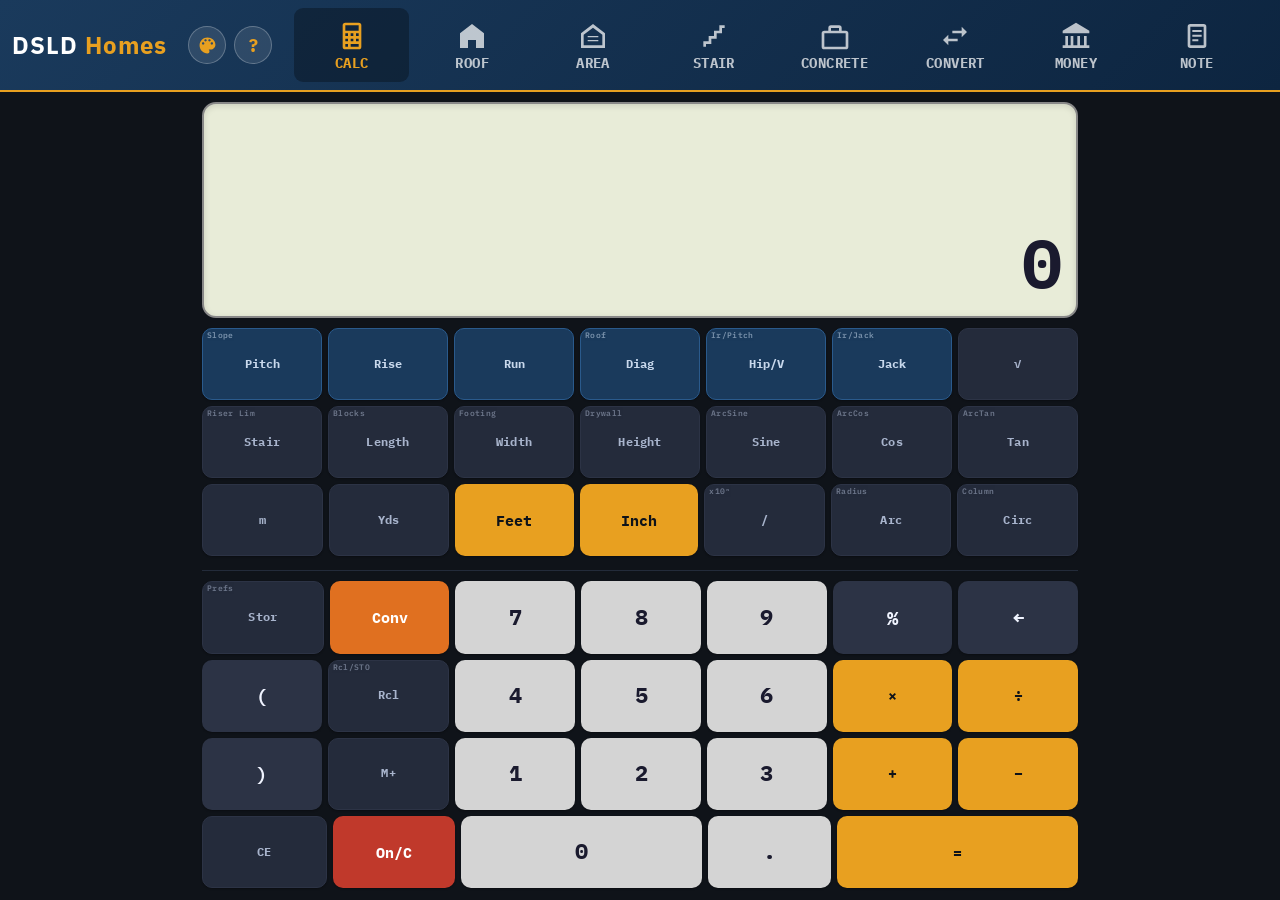
==== index.html @ f40067e9 "Show the running build in the guide header Reads the live service worker cache name and whether the " ====
<!DOCTYPE html>
<html lang="en">
<head>
<meta charset="UTF-8">
<meta name="viewport" content="width=device-width, initial-scale=1.0, maximum-scale=1.0, user-scalable=no, viewport-fit=cover">
<meta name="theme-color" content="#1a3a5c">
<meta name="apple-mobile-web-app-capable" content="yes">
<meta name="apple-mobile-web-app-status-bar-style" content="black-translucent">
<meta name="apple-mobile-web-app-title" content="DSLD Calc">
<link rel="manifest" href="manifest.json">
<link rel="apple-touch-icon" href="icons/apple-touch-icon.png">
<link rel="icon" type="image/png" sizes="192x192" href="icons/icon-192.png">
<title>DSLD Construction Calculator</title>
<script>
try{var _t=localStorage.getItem('dsld-theme');if(_t)document.documentElement.setAttribute('data-theme',_t)}catch(e){}
/* Set the real visible height before first paint so the keypad never renders taller
   than the screen on browsers that ignore dvh. */
try{document.documentElement.style.setProperty('--app-h',(window.visualViewport?window.visualViewport.height:window.innerHeight)+'px');
var _sw=(window.screen&&window.screen.width)||0,_r=_sw?window.innerWidth/_sw:1;
if(_r>=1.5&&window.matchMedia&&window.matchMedia('(pointer:coarse)').matches){
  document.documentElement.style.fontSize=(Math.min(2.2,_r)*16).toFixed(1)+'px';
  document.documentElement.classList.add('forced-wide');}
}catch(e){}
</script>
<link rel="preconnect" href="https://fonts.googleapis.com">
<link href="https://fonts.googleapis.com/css2?family=IBM+Plex+Mono:wght@400;600;700&family=IBM+Plex+Sans:wght@400;500;600;700&display=swap" rel="stylesheet">
<style>
/* ══ Themes ══ */
:root {
  --bg:#0f1319;--panel:#171c25;--card:#1d2330;--border:#2c3345;--line:#232b3a;
  --gold:#e8a020;--red:#c0392b;--blue:#3d8ef0;--green:#27ae60;
  --navy:#1a3a5c;--navy-lt:#2a5a8c;--navy-dk:#0d2540;--hdr-accent:#e8a020;
  --text:#d4dae6;--muted:#6b7896;--label:#8a9bbf;--val:#f0f4ff;--inp:#141820;
  --gold-btn:#e8a020;--gold-fg:#0f1319;
  --lcd:#e8ecd8;--lcd-border:#888;--lcd-text:#1a1a2e;--lcd-sub:#556;--lcd-op:#1a3a5c;--lcd-eq:#b07010;
  --key-num:#d4d4d4;--key-num-fg:#1a1a2e;--key-func-bg:#242b3b;--key-func-fg:#a8b4cc;--key-op-bg:#2c3345;--key-op-fg:#f0f4ff;
  --well:rgba(0,0,0,.25);--shadow:0 1px 2px rgba(0,0,0,.3);
  --hdr-h:calc(62px + env(safe-area-inset-top)); /* correct before JS runs; JS then overwrites it with the measured height */
}
:root[data-theme=light]{
  --bg:#e9edf2;--panel:#f7f9fb;--card:#ffffff;--border:#cdd6e1;--line:#e2e8f0;
  --gold:#a06e10;--red:#c0392b;--blue:#1f6fd6;--green:#1e8e4d;
  --navy:#1a3a5c;--navy-lt:#2a5a8c;--navy-dk:#0d2540;--hdr-accent:#e8a020;
  --text:#2a3547;--muted:#6b7890;--label:#4d5d78;--val:#111a28;--inp:#ffffff;
  --gold-btn:#e8a020;--gold-fg:#141a24;
  --lcd:#eef2dd;--lcd-border:#9aa08a;--lcd-text:#1a1a2e;--lcd-sub:#556;--lcd-op:#1a3a5c;--lcd-eq:#b07010;
  --key-num:#ffffff;--key-num-fg:#1a2332;--key-func-bg:#e7ebf2;--key-func-fg:#3d4c66;--key-op-bg:#33405a;--key-op-fg:#f5f8ff;
  --well:#edf1f6;--shadow:0 1px 3px rgba(30,40,60,.14);
}
:root[data-theme=night]{
  --bg:#000000;--panel:#0a0d12;--card:#0f131b;--border:#1f2633;--line:#161c26;
  --gold:#ffb020;--red:#e05545;--blue:#5aa2f0;--green:#3dbf76;
  --navy:#122a45;--navy-lt:#1e4066;--navy-dk:#000000;--hdr-accent:#ffb020;
  --text:#c2cad8;--muted:#5a6478;--label:#8091ad;--val:#f2f6ff;--inp:#05070b;
  --gold-btn:#ffb020;--gold-fg:#100c02;
  --lcd:#0c150e;--lcd-border:#2c3a2e;--lcd-text:#7ee787;--lcd-sub:#57a25f;--lcd-op:#a5d6ff;--lcd-eq:#ffb020;
  --key-num:#232b3a;--key-num-fg:#eef2fa;--key-func-bg:#12161f;--key-func-fg:#8b98b3;--key-op-bg:#1a2130;--key-op-fg:#e8eefc;
  --well:rgba(255,255,255,.05);--shadow:0 1px 2px rgba(0,0,0,.6);
}
:root[data-theme=blueprint]{
  --bg:#0a1c30;--panel:#0f2540;--card:#122c4d;--border:#28517d;--line:#1c3d61;
  --gold:#5ec8f8;--red:#e06050;--blue:#7fb8f0;--green:#39c37a;
  --navy:#0d2946;--navy-lt:#1c4a78;--navy-dk:#061726;--hdr-accent:#5ec8f8;
  --text:#cfe2f5;--muted:#6f8db0;--label:#9dbcdc;--val:#f0f8ff;--inp:#081726;
  --gold-btn:#38a8e8;--gold-fg:#04121f;
  --lcd:#dfe9f2;--lcd-border:#7d93a8;--lcd-text:#12283e;--lcd-sub:#4a6076;--lcd-op:#1a3a5c;--lcd-eq:#9c6a10;
  --key-num:#d8e4ef;--key-num-fg:#12233a;--key-func-bg:#0e2138;--key-func-fg:#9db8d8;--key-op-bg:#1b3a5e;--key-op-fg:#eaf4ff;
  --well:rgba(0,0,0,.3);--shadow:0 1px 2px rgba(0,0,0,.35);
}
/* Sunlight — maximum contrast for working in direct sun */
:root[data-theme=sun]{
  --bg:#ffffff;--panel:#eef1f6;--card:#ffffff;--border:#8a94a3;--line:#c3ccd8;
  --gold:#8a5a00;--red:#b3261e;--blue:#12559c;--green:#0f7a3d;
  --navy:#0f2c4a;--navy-lt:#1f4d7a;--navy-dk:#071a2e;--hdr-accent:#ffc247;
  --text:#0a0f18;--muted:#445061;--label:#1f2937;--val:#000000;--inp:#ffffff;
  --gold-btn:#e8a020;--gold-fg:#1a1200;
  --lcd:#ffffff;--lcd-border:#5a6270;--lcd-text:#000000;--lcd-sub:#333c48;--lcd-op:#0f2c4a;--lcd-eq:#8a5a00;
  --key-num:#ffffff;--key-num-fg:#000000;--key-func-bg:#dde4ee;--key-func-fg:#16202e;--key-op-bg:#1f2c3f;--key-op-fg:#ffffff;
  --well:#eef2f7;--shadow:0 1px 3px rgba(0,0,0,.22);
}
/* Hi-Vis — safety-vest yellow-green and amber on near-black */
:root[data-theme=hivis]{
  --bg:#12120e;--panel:#1b1b14;--card:#22221a;--border:#3c3c2b;--line:#2c2c20;
  --gold:#c8f03c;--red:#ff5c42;--blue:#5ab8f0;--green:#66d97a;
  --navy:#232318;--navy-lt:#3d3d28;--navy-dk:#0d0d09;--hdr-accent:#d8ff4a;
  --text:#dcdcc8;--muted:#82826a;--label:#a8a888;--val:#f7f7e8;--inp:#0c0c08;
  --gold-btn:#ff8c1a;--gold-fg:#1a1200;
  --lcd:#181206;--lcd-border:#3d2f14;--lcd-text:#ffb340;--lcd-sub:#b3833a;--lcd-op:#ffd88a;--lcd-eq:#c8f03c;
  --key-num:#2f2f22;--key-num-fg:#f4f4e2;--key-func-bg:#1a1a12;--key-func-fg:#adad93;--key-op-bg:#26261c;--key-op-fg:#f2f2e2;
  --well:rgba(255,255,255,.05);--shadow:0 1px 2px rgba(0,0,0,.55);
}
/* Slate — warm industrial gray with copper accents */
:root[data-theme=slate]{
  --bg:#1c1e21;--panel:#25282c;--card:#2c3035;--border:#434952;--line:#343941;
  --gold:#e0a458;--red:#d4614e;--blue:#5b9bd5;--green:#4fae72;
  --navy:#2b3037;--navy-lt:#3d444d;--navy-dk:#15181c;--hdr-accent:#f0b070;
  --text:#d5d9de;--muted:#828a94;--label:#9ea7b2;--val:#f4f7fa;--inp:#17191c;
  --gold-btn:#d98b3a;--gold-fg:#150d04;
  --lcd:#dfe0d8;--lcd-border:#8b8f86;--lcd-text:#1e2124;--lcd-sub:#535960;--lcd-op:#2b3037;--lcd-eq:#8f5f14;
  --key-num:#c9ced4;--key-num-fg:#1a1d21;--key-func-bg:#2a2e34;--key-func-fg:#aeb7c2;--key-op-bg:#363c44;--key-op-fg:#eef2f6;
  --well:rgba(0,0,0,.22);--shadow:0 1px 2px rgba(0,0,0,.4);
}
/* Classic — tan body and green LCD, like the Construction Master on the desk */
:root[data-theme=classic]{
  --bg:#2a2723;--panel:#332f29;--card:#3b3630;--border:#564e44;--line:#443e37;
  --gold:#e8b23c;--red:#cf5f45;--blue:#6ba3d6;--green:#5eae6b;
  --navy:#3a3229;--navy-lt:#544838;--navy-dk:#1e1a14;--hdr-accent:#f0be55;
  --text:#e5ddd0;--muted:#9a9082;--label:#bbb09e;--val:#fdf8ef;--inp:#232019;
  --gold-btn:#d99b28;--gold-fg:#1c1405;
  --lcd:#c9d4b0;--lcd-border:#6f7860;--lcd-text:#1b2414;--lcd-sub:#4a543c;--lcd-op:#2d3d22;--lcd-eq:#7a5a10;
  --key-num:#ddd6c8;--key-num-fg:#241f18;--key-func-bg:#332e27;--key-func-fg:#b8ad99;--key-op-bg:#413930;--key-op-fg:#f5efe2;
  --well:rgba(0,0,0,.25);--shadow:0 1px 2px rgba(0,0,0,.4);
}
/* Forest — deep green with mint accents */
:root[data-theme=forest]{
  --bg:#0e1712;--panel:#152019;--card:#1a281f;--border:#2e4637;--line:#22332a;
  --gold:#e8c04a;--red:#e0705c;--blue:#63b0e0;--green:#4fc47f;
  --navy:#123528;--navy-lt:#1d5340;--navy-dk:#07190f;--hdr-accent:#7fe0a8;
  --text:#cfe0d4;--muted:#718b79;--label:#97b7a4;--val:#f0fbf4;--inp:#0a1310;
  --gold-btn:#d9a92e;--gold-fg:#12160a;
  --lcd:#dfe9d8;--lcd-border:#7d8a76;--lcd-text:#12241a;--lcd-sub:#44563d;--lcd-op:#123528;--lcd-eq:#8a6a12;
  --key-num:#cfdcd2;--key-num-fg:#14201a;--key-func-bg:#16241c;--key-func-fg:#9fbaab;--key-op-bg:#1f3229;--key-op-fg:#eaf6ee;
  --well:rgba(0,0,0,.25);--shadow:0 1px 2px rgba(0,0,0,.45);
}
/* Brick — warm clay and terracotta */
:root[data-theme=brick]{
  --bg:#1a1113;--panel:#231619;--card:#2b1c20;--border:#4a2d33;--line:#372227;
  --gold:#f0a53c;--red:#e5614c;--blue:#6fa8dc;--green:#57b477;
  --navy:#3a1c22;--navy-lt:#5a2b33;--navy-dk:#1a0c0f;--hdr-accent:#ff9a5c;
  --text:#e5d2d5;--muted:#927076;--label:#b78c94;--val:#fdf2f4;--inp:#140d0f;
  --gold-btn:#e08a2a;--gold-fg:#1a0e04;
  --lcd:#e8dcd4;--lcd-border:#8b7a72;--lcd-text:#241619;--lcd-sub:#5a4448;--lcd-op:#3a1c22;--lcd-eq:#9c5a10;
  --key-num:#dccfc9;--key-num-fg:#1f1417;--key-func-bg:#241619;--key-func-fg:#b89fa5;--key-op-bg:#342126;--key-op-fg:#f7ecef;
  --well:rgba(0,0,0,.25);--shadow:0 1px 2px rgba(0,0,0,.45);
}
*{box-sizing:border-box;margin:0;padding:0}
body{font-family:'IBM Plex Sans',-apple-system,BlinkMacSystemFont,sans-serif;background:var(--bg);color:var(--text);min-height:100vh;-webkit-tap-highlight-color:transparent;overscroll-behavior:none;touch-action:manipulation}
.view{display:none}.view.active{display:block}.hidden{display:none!important}

/* ══ DSLD Header ══ */
.dsld-header{background:linear-gradient(135deg,var(--navy) 0%,var(--navy-dk) 100%);border-bottom:2px solid var(--hdr-accent);padding:calc(8px + env(safe-area-inset-top)) calc(12px + env(safe-area-inset-right)) 8px calc(12px + env(safe-area-inset-left));display:flex;align-items:center;gap:8px;position:sticky;top:0;z-index:100}
.dsld-logo{font-family:'IBM Plex Sans',sans-serif;font-size:1.05rem;font-weight:700;color:#fff;letter-spacing:.04em;flex-shrink:0}
.dsld-logo span{color:var(--hdr-accent)}
.dsld-divider{width:1px;height:20px;background:rgba(255,255,255,.2);flex-shrink:0}
.help-btn{background:rgba(255,255,255,.1);border:1px solid rgba(255,255,255,.25);border-radius:50%;width:28px;height:28px;color:var(--hdr-accent);font-family:'IBM Plex Mono',monospace;font-size:.85rem;font-weight:700;cursor:pointer;display:flex;align-items:center;justify-content:center;flex-shrink:0;transition:background .15s}
.help-btn:hover,.help-btn:active{background:rgba(232,160,32,.2)}

/* Header calculator toggles — six equal segments, always fully visible */
/* No scroll container here: items flex-shrink and labels ellipsis, so a scroll
   container would only clip the focus ring without ever being needed. */
.hdr-nav{flex:1;min-width:0;display:flex;align-items:stretch;gap:2px}
.hdr-nav-item{flex:1 1 0;min-width:0;display:flex;flex-direction:column;align-items:center;justify-content:center;gap:2px;padding:5px 2px;min-height:44px;border-radius:8px;color:rgba(255,255,255,.72);text-decoration:none;cursor:pointer;transition:color .15s,background-color .15s;touch-action:manipulation;-webkit-tap-highlight-color:transparent}
.hdr-nav-item svg{width:18px;height:18px;fill:currentColor;display:block;flex-shrink:0}
.hdr-nav-item .lbl,.hdr-nav-item .lbl-sm,.hdr-nav-item .lbl-lg{font-family:'IBM Plex Mono',monospace;font-size:.5rem;font-weight:700;letter-spacing:.02em;text-transform:uppercase;white-space:nowrap;line-height:1;max-width:100%;overflow:hidden;text-overflow:ellipsis}
.hdr-nav-item .lbl-lg{display:none}
.hdr-nav-item:hover{color:#fff}
.hdr-nav-item:focus-visible{outline:2px solid var(--hdr-accent);outline-offset:-2px}
/* Darker pill, not a lighter one — keeps the gold label high-contrast against it */
.hdr-nav-item.active{color:var(--hdr-accent);background:rgba(0,0,0,.3)}
@media(max-width:479px){.dsld-logo span.brand-word{display:none}}
/* The toggle row ALWAYS gets its own full-width line. No breakpoint: a phone can
   report any viewport width it likes (desktop-site mode renders at 980px, foldables
   and tablets vary), and every breakpoint guess so far has been missed by some
   device. Eight toggles beside the logo are never big enough anyway. */
.dsld-header{flex-wrap:wrap;row-gap:6px}
.dsld-divider{display:none}
.dsld-logo{margin-right:auto}
.hdr-nav{order:3;flex:0 0 100%;width:100%;gap:3px;max-width:960px;margin:0 auto}
.hdr-nav-item{min-height:46px;padding:5px 2px;border-radius:9px}
.hdr-nav-item svg{width:19px;height:19px}
.hdr-nav-item .lbl,.hdr-nav-item .lbl-sm,.hdr-nav-item .lbl-lg{font-size:.5rem;letter-spacing:.01em}
@media(max-width:340px){.hdr-nav-item .lbl,.hdr-nav-item .lbl-sm,.hdr-nav-item .lbl-lg{font-size:.44rem}}

/* ══ Money ══ */
.mt-chip{display:flex;align-items:center;gap:10px;background:var(--well);border:1px solid var(--border);border-radius:8px;
  padding:9px 12px;margin-bottom:12px;font-family:'IBM Plex Mono',monospace;font-size:.7rem;color:var(--label);line-height:1.5}
.mt-chip .btn-sm{margin-left:auto;flex-shrink:0}
.mt-set{background:var(--well);border:1px solid var(--border);border-radius:8px;padding:12px;margin-bottom:12px}
.mt-set .slbl{margin-top:14px}.mt-set .slbl:first-child{margin-top:0}
.opt-win{border:1px solid var(--border);border-radius:8px;padding:10px 12px;margin-bottom:8px;background:var(--well)}
.opt-win.best{border-color:var(--gold);box-shadow:inset 0 0 0 1px var(--gold)}
.opt-win h4{font-family:'IBM Plex Mono',monospace;font-size:.68rem;font-weight:700;letter-spacing:.08em;text-transform:uppercase;color:var(--label);margin-bottom:6px}
.opt-win.best h4{color:var(--gold)}
.mt-disc{font-size:.64rem;color:var(--muted);line-height:1.5;margin-top:12px;padding-top:10px;border-top:1px solid var(--line);font-style:italic}

/* ══ Notes ══ */
.nt-tools{display:flex;flex-wrap:wrap;gap:6px;margin-bottom:10px}
.nt-text{width:100%;background:var(--inp);border:1.5px solid var(--border);border-radius:8px;color:var(--val);
  font-family:'IBM Plex Mono',monospace;font-size:.9rem;line-height:1.6;padding:12px;outline:none;
  min-height:clamp(220px,46vh,540px);resize:vertical;transition:border-color .15s}
.nt-text:focus{border-color:var(--gold)}
.nt-status{margin-left:auto;font-family:'IBM Plex Mono',monospace;font-size:.62rem;font-weight:600;
  letter-spacing:.06em;text-transform:uppercase;color:var(--green);opacity:0;transition:opacity .2s}
.nt-status.show{opacity:1}
.note-add-wrap{margin-top:12px;padding-top:10px;border-top:1px dashed var(--border);text-align:right}
.toast{position:fixed;left:50%;transform:translateX(-50%) translateY(20px);bottom:calc(24px + env(safe-area-inset-bottom));
  background:var(--gold-btn);color:var(--gold-fg);font-family:'IBM Plex Mono',monospace;font-size:.76rem;font-weight:700;
  padding:10px 18px;border-radius:999px;z-index:400;opacity:0;pointer-events:none;transition:opacity .2s,transform .2s;box-shadow:0 6px 20px rgba(0,0,0,.4)}
.toast.show{opacity:1;transform:translateX(-50%) translateY(0)}
/* Once each segment has room, spell the long labels out and size the row up. A
   forced-wide viewport gets scaled down on a phone, so bigger is better here. */
@media(min-width:480px){
  .hdr-nav{gap:4px}
  .hdr-nav-item{padding:6px 6px;min-height:52px}
  .hdr-nav-item svg{width:22px;height:22px}
  .hdr-nav-item .lbl-sm{display:none}.hdr-nav-item .lbl-lg{display:inline}
  .hdr-nav-item .lbl,.hdr-nav-item .lbl-sm,.hdr-nav-item .lbl-lg{font-size:.62rem}
}
/* A phone in desktop-site mode squeezes ~980 CSS px into ~412 physical px, so
   everything is scaled to ~42%. Size up hard here or it reads as tiny on glass. */
@media(min-width:820px){
  .hdr-nav{gap:6px}
  .hdr-nav-item{min-height:74px;padding:8px 6px;gap:4px}
  .hdr-nav-item svg{width:32px;height:32px}
  .hdr-nav-item .lbl,.hdr-nav-item .lbl-sm,.hdr-nav-item .lbl-lg{font-size:.9rem;letter-spacing:.03em}
  .dsld-logo{font-size:1.5rem}
  .help-btn{width:38px;height:38px;font-size:1.1rem}
  .help-btn svg{width:19px;height:19px}
}

/* Wrap */
.wrap{max-width:920px;margin:0 auto;padding:20px calc(16px + env(safe-area-inset-right)) calc(28px + env(safe-area-inset-bottom)) calc(16px + env(safe-area-inset-left));display:flex;flex-direction:column;gap:16px}

/* Install (lives in the guide panel) */
.guide-install-btn{display:inline-flex;align-items:center;justify-content:center;gap:7px;margin-top:4px;padding:10px 16px;background:var(--gold-btn);color:var(--gold-fg);border:none;border-radius:8px;font-family:'IBM Plex Mono',monospace;font-size:.74rem;font-weight:700;letter-spacing:.04em;text-transform:uppercase;cursor:pointer;touch-action:manipulation}
.guide-install-btn:hover{filter:brightness(1.08)}.guide-install-btn:active{transform:scale(.97)}
.guide-install-status{display:flex;align-items:center;gap:7px;margin-top:4px;padding:9px 12px;background:var(--well);border:1px solid var(--border);border-radius:8px;font-family:'IBM Plex Mono',monospace;font-size:.7rem;font-weight:600;color:var(--green)}

/* ══ Cards ══ */
.card{background:var(--card);border:1px solid var(--border);border-radius:12px;overflow:hidden;box-shadow:0 2px 12px rgba(0,0,0,.14)}
.ch{display:flex;align-items:center;gap:10px;background:var(--panel);border-bottom:1px solid var(--border);padding:10px 16px}
.dot{width:8px;height:8px;border-radius:50%;background:var(--gold);flex-shrink:0}
.dot.r{background:var(--red)}.dot.b{background:var(--blue)}.dot.g{background:var(--green)}
.ch h2{font-size:.78rem;font-weight:700;letter-spacing:.1em;text-transform:uppercase;color:var(--label)}
.ch.r h2{color:#d07060}
.cb{padding:16px}
.logic{background:var(--well);border:1px solid var(--border);border-left:3px solid var(--muted);border-radius:6px;padding:10px 12px;margin-bottom:14px;font-family:'IBM Plex Mono',monospace;font-size:.7rem;color:var(--muted);line-height:1.8}
.logic span{color:var(--label)}
.row2{display:grid;grid-template-columns:1fr 1fr;gap:14px}
.row3{display:grid;grid-template-columns:1fr 1fr 1fr;gap:14px}
.field{margin-bottom:10px}.field:last-of-type{margin-bottom:0}
label{display:block;font-size:.7rem;font-weight:600;letter-spacing:.09em;text-transform:uppercase;color:var(--label);margin-bottom:4px}
input[type=number],input[type=text],select{width:100%;background:var(--inp);border:1.5px solid var(--border);border-radius:8px;color:var(--val);font-family:'IBM Plex Mono',monospace;font-size:.95rem;padding:10px 10px;outline:none;transition:border-color .15s;-moz-appearance:textfield}
input[type=number]::-webkit-inner-spin-button,input[type=number]::-webkit-outer-spin-button{-webkit-appearance:none}
select{-webkit-appearance:none;appearance:none;background-image:url("data:image/svg+xml,%3Csvg xmlns='http://www.w3.org/2000/svg' width='10' height='6'%3E%3Cpath d='M0 0l5 6 5-6z' fill='%236b7896'/%3E%3C/svg%3E");background-repeat:no-repeat;background-position:right 10px center;padding-right:28px}
input:focus,select:focus{border-color:var(--gold)}
.slbl{font-size:.63rem;font-weight:700;letter-spacing:.13em;text-transform:uppercase;color:var(--gold);padding-bottom:8px;border-bottom:1px solid var(--line);margin-bottom:10px}
.slbl.b{color:var(--blue)}.slbl.g{color:var(--green)}
.btn{width:100%;margin-top:14px;padding:11px;background:var(--gold-btn);color:var(--gold-fg);border:none;border-radius:8px;font-family:'IBM Plex Mono',monospace;font-size:.82rem;font-weight:700;letter-spacing:.07em;text-transform:uppercase;cursor:pointer;transition:filter .12s;touch-action:manipulation;box-shadow:var(--shadow)}
.btn:hover{filter:brightness(1.08)}.btn:active{transform:scale(.98)}
.btn.r{background:var(--red);color:#fff}
.btn.b{background:var(--blue);color:#fff}
.res{display:none;margin-top:14px;padding-top:12px;border-top:1px solid var(--border)}
.rsect{margin-bottom:12px}.rsect:last-child{margin-bottom:0}
.rtitle{font-size:.6rem;font-weight:700;letter-spacing:.12em;text-transform:uppercase;color:var(--muted);padding-bottom:5px;margin-bottom:2px;border-bottom:1px solid var(--line)}
.rrow{display:flex;justify-content:space-between;align-items:baseline;padding:5px 0;border-bottom:1px solid var(--line)}.rrow:last-child{border-bottom:none}
.rl{font-size:.8rem;color:var(--label)}
.rv{font-family:'IBM Plex Mono',monospace;font-size:.9rem;font-weight:600;color:var(--val)}
.rv.hi{color:var(--gold);font-size:1.05rem;font-weight:700}
.rv.hi2{color:var(--blue);font-weight:700}
.rv.warn{color:var(--red)}.rv.ok{color:var(--green)}
.res2{display:grid;grid-template-columns:1fr 1fr;gap:16px}
.fnote{font-size:.66rem;color:var(--muted);margin-top:10px;font-style:italic;line-height:1.5}
.calc-tabs{display:flex;gap:0;border-bottom:1px solid var(--border)}
.calc-tab{flex:1;padding:11px 8px;background:var(--panel);color:var(--muted);border:none;border-bottom:2px solid transparent;cursor:pointer;font-family:'IBM Plex Mono',monospace;font-size:.74rem;font-weight:600;letter-spacing:.06em;text-transform:uppercase;transition:color .15s,border-color .15s;touch-action:manipulation}
.calc-tab:hover{color:var(--label)}
.calc-tab.active{color:var(--gold);border-bottom-color:var(--gold)}
.tab-panel{display:none}.tab-panel.active{display:block}
.check-row{display:flex;align-items:center;gap:8px;margin-top:10px}
.check-row input[type=checkbox]{width:16px;height:16px;accent-color:var(--gold)}
.check-row label{margin-bottom:0;font-size:.7rem}
.dyn-row{display:flex;gap:8px;align-items:flex-start;padding:10px;margin-bottom:8px;background:var(--well);border:1px solid var(--border);border-radius:8px}
.dyn-row-fields{flex:1;display:grid;grid-template-columns:1fr 1fr;gap:8px}
.dyn-row-fields .field{margin-bottom:0}
.dyn-row-del{background:none;border:1px solid var(--border);border-radius:4px;color:var(--red);font-size:1.1rem;width:32px;height:32px;cursor:pointer;display:flex;align-items:center;justify-content:center;margin-top:18px;flex-shrink:0;touch-action:manipulation}
.dyn-row-del:hover{background:rgba(192,57,43,.1)}
.dyn-actions{display:flex;gap:8px;margin-top:10px}
.btn-sm{padding:8px 14px;background:var(--card);border:1px solid var(--border);border-radius:8px;color:var(--gold);font-family:'IBM Plex Mono',monospace;font-size:.72rem;font-weight:600;cursor:pointer;touch-action:manipulation}
.btn-sm:hover{background:var(--panel);border-color:var(--gold)}
.btn-sm.red{color:var(--red)}.btn-sm.red:hover{border-color:var(--red)}
.live-label{display:flex;align-items:center;gap:6px;margin-bottom:8px}
.live-dot{width:6px;height:6px;border-radius:50%;background:var(--green);animation:pulse 2s ease infinite}
@keyframes pulse{0%,100%{opacity:1}50%{opacity:.3}}

/* ══ Keypad — flexes to fill the phone screen; text scales with screen width ══ */
/* --app-h is the real visible height, measured in JS. vh/dvh are only fallbacks:
   older phone browsers ignore dvh and resolve 100vh to the toolbar-hidden height,
   which pushes the bottom key row off the screen. */
.calc-shell{max-width:900px;width:100%;margin:0 auto;padding:10px calc(12px + env(safe-area-inset-right)) calc(12px + env(safe-area-inset-bottom)) calc(12px + env(safe-area-inset-left));box-sizing:border-box;display:flex;flex-direction:column;min-height:calc(100vh - var(--hdr-h));min-height:calc(100dvh - var(--hdr-h));min-height:calc(var(--app-h,100vh) - var(--hdr-h))}
/* The face grows with the window: it takes a share of the shell height, and every
   line scales on whichever dimension is tighter (min of vw/vh) so it fits portrait,
   landscape, and the taller viewport of the installed PWA. */
.calc-display{background:var(--lcd);border:2px solid var(--lcd-border);border-radius:14px;padding:clamp(10px,1.6vh,18px) 14px clamp(8px,1.4vh,16px);margin-bottom:10px;min-height:clamp(96px,16vh,200px);max-height:clamp(120px,24vh,240px);position:relative;flex:1 1 auto;display:flex;flex-direction:column;overflow:hidden;box-shadow:inset 0 2px 6px rgba(0,0,0,.12)}
.calc-display-mode{font-family:'IBM Plex Mono',monospace;font-size:clamp(.62rem,min(2.9vw,1.9vh),.82rem);font-weight:700;color:var(--lcd-sub);letter-spacing:.1em;text-transform:uppercase;margin-bottom:2px;white-space:nowrap;overflow:hidden;text-overflow:ellipsis}
.calc-display-expr{font-family:'IBM Plex Mono',monospace;font-size:clamp(.72rem,min(3.4vw,2.2vh),1rem);color:var(--lcd-sub);text-align:right;min-height:18px;line-height:1.3;word-break:break-all;overflow:hidden;direction:rtl;text-overflow:ellipsis;white-space:nowrap;padding:0 2px;margin-top:auto}
.calc-display-expr span.op{color:var(--lcd-op);font-weight:700}
.calc-display-expr span.eq{color:var(--lcd-eq);font-weight:700}
.calc-display-main{font-family:'IBM Plex Mono',monospace;font-size:clamp(2rem,min(11vw,7.5vh),4.2rem);font-weight:700;color:var(--lcd-text);text-align:right;line-height:1.15;min-height:clamp(40px,7vh,68px);word-break:break-all}
.calc-display-sub{font-family:'IBM Plex Mono',monospace;font-size:clamp(.78rem,min(3.6vw,2.4vh),1.1rem);color:var(--lcd-sub);text-align:right;margin-top:2px}
.mem-indicator{position:absolute;top:4px;left:8px;font-size:clamp(.55rem,1.6vh,.75rem);font-weight:700;color:var(--lcd-text);opacity:0}
.mem-indicator.active{opacity:1}
.keypad{display:flex;flex-direction:column;gap:6px;flex:4 1 0}
.key-row{display:flex;gap:6px;flex:1 1 0}
.key-row.num-block{margin-top:8px;padding-top:10px;border-top:1px solid var(--line)}
.key{flex:1;min-width:0;overflow:hidden;min-height:44px;border:none;border-radius:10px;font-family:'IBM Plex Mono',monospace;font-size:clamp(.72rem,3.4vw,.95rem);font-weight:700;cursor:pointer;transition:filter .1s,transform .05s;touch-action:manipulation;display:flex;align-items:center;justify-content:center;text-align:center;line-height:1.1;padding:4px 2px;position:relative;box-shadow:var(--shadow)}
.key:hover{filter:brightness(1.1)}
.key:active{transform:scale(.95);filter:brightness(1.18)}
.key:focus-visible{outline:2px solid var(--gold);outline-offset:2px}
.key-label{position:absolute;top:2px;left:4px;font-size:clamp(.4rem,1.9vw,.5rem);font-weight:600;color:inherit;opacity:.55;letter-spacing:.04em}
.key-num{background:var(--key-num);color:var(--key-num-fg);font-size:clamp(.95rem,5vw,1.35rem)}
.key-func{background:var(--key-func-bg);color:var(--key-func-fg);font-size:clamp(.58rem,2.9vw,.72rem);letter-spacing:.02em;border:1px solid var(--border)}
.key-op{background:var(--key-op-bg);color:var(--key-op-fg);font-size:clamp(.9rem,4.5vw,1.2rem)}
.key-gold{background:var(--gold-btn);color:var(--gold-fg)}
.key-red{background:var(--red);color:#fff}
.key-navy{background:var(--navy);color:#c8d8ec;font-size:clamp(.58rem,2.9vw,.72rem);border:1px solid var(--navy-lt)}
.key-orange{background:#e07020;color:#fff}
.key-wide{flex:2}
/* Conv panel */
.conv-panel{display:none;background:var(--panel);border:1px solid var(--gold);border-radius:12px;padding:10px;margin-bottom:8px;flex-shrink:0}
.conv-panel.open{display:block}
.conv-title{font-family:'IBM Plex Mono',monospace;font-size:.6rem;font-weight:700;color:var(--gold);letter-spacing:.1em;text-transform:uppercase;margin-bottom:8px;text-align:center}
.conv-grid{display:grid;grid-template-columns:repeat(5,1fr);gap:6px}
.conv-grid .key{min-height:42px;font-size:clamp(.62rem,3vw,.78rem)}

/* ══ Guide ══ */
.guide-backdrop{position:fixed;inset:0;background:rgba(0,0,0,.6);z-index:300;opacity:0;pointer-events:none;transition:opacity .25s}
.guide-backdrop.open{opacity:1;pointer-events:auto}
.guide-panel{position:fixed;top:0;right:0;bottom:0;width:85%;max-width:420px;background:var(--bg);border-left:2px solid var(--gold);z-index:310;transform:translateX(100%);transition:transform .3s ease;display:flex;flex-direction:column;overflow:hidden}
.guide-backdrop.open+.guide-panel,.guide-panel.open{transform:translateX(0)}
.guide-hdr{display:flex;align-items:center;justify-content:space-between;padding:calc(14px + env(safe-area-inset-top)) calc(16px + env(safe-area-inset-right)) 14px 16px;background:var(--panel);border-bottom:1px solid var(--border);flex-shrink:0}
.guide-hdr h2{font-family:'IBM Plex Mono',monospace;font-size:.9rem;font-weight:700;color:var(--gold)}
.guide-build{font-family:'IBM Plex Mono',monospace;font-size:.58rem;color:var(--muted);letter-spacing:.06em;margin-top:2px}
.guide-close{background:none;border:1px solid var(--border);border-radius:4px;color:var(--muted);font-size:1.1rem;width:32px;height:32px;cursor:pointer;display:flex;align-items:center;justify-content:center}
.guide-close:hover{color:var(--val);border-color:var(--gold)}
.guide-nav{display:flex;gap:0;overflow-x:auto;border-bottom:1px solid var(--border);flex-shrink:0;-webkit-overflow-scrolling:touch}
.guide-nav-btn{flex-shrink:0;padding:8px 12px;background:none;border:none;border-bottom:2px solid transparent;color:var(--muted);font-family:'IBM Plex Mono',monospace;font-size:.58rem;font-weight:600;letter-spacing:.04em;text-transform:uppercase;cursor:pointer;white-space:nowrap;transition:color .15s,border-color .15s}
.guide-nav-btn:hover{color:var(--label)}
.guide-nav-btn.active{color:var(--gold);border-bottom-color:var(--gold)}
.guide-body{flex:1;overflow-y:auto;padding:16px calc(16px + env(safe-area-inset-right)) calc(16px + env(safe-area-inset-bottom)) 16px;-webkit-overflow-scrolling:touch}
.guide-section{display:none;animation:guideFadeIn .2s ease}
.guide-section.active{display:block}
@keyframes guideFadeIn{from{opacity:0;transform:translateY(6px)}to{opacity:1;transform:translateY(0)}}
.guide-title{font-family:'IBM Plex Mono',monospace;font-size:.85rem;font-weight:700;color:var(--val);margin-bottom:4px}
.guide-desc{font-size:.75rem;color:var(--muted);line-height:1.5;margin-bottom:14px}
.guide-block{background:var(--card);border:1px solid var(--border);border-radius:6px;padding:12px;margin-bottom:12px}
.guide-block-title{font-family:'IBM Plex Mono',monospace;font-size:.65rem;font-weight:700;letter-spacing:.1em;text-transform:uppercase;color:var(--gold);margin-bottom:8px}
.guide-block p{font-size:.73rem;color:var(--text);line-height:1.6;margin-bottom:6px}
.guide-block p:last-child{margin-bottom:0}
.guide-key{display:inline-block;background:var(--panel);border:1px solid var(--border);border-radius:3px;padding:1px 6px;font-family:'IBM Plex Mono',monospace;font-size:.68rem;font-weight:600;color:var(--gold)}
.guide-example{background:var(--well);border-left:3px solid var(--gold);border-radius:0 6px 6px 0;padding:8px 10px;margin:8px 0;font-family:'IBM Plex Mono',monospace;font-size:.72rem;color:var(--val);line-height:1.6}
.guide-example .result{color:var(--gold);font-weight:700}
.guide-try{display:inline-flex;align-items:center;gap:6px;margin-top:8px;padding:7px 14px;background:var(--gold-btn);color:var(--gold-fg);border:none;border-radius:8px;font-family:'IBM Plex Mono',monospace;font-size:.7rem;font-weight:700;letter-spacing:.04em;text-transform:uppercase;cursor:pointer;touch-action:manipulation}
.guide-try:hover{filter:brightness(1.08)}.guide-try:active{transform:scale(.97)}
.guide-legend{display:flex;gap:12px;margin-top:6px}
.guide-legend span{font-size:.68rem;display:flex;align-items:center;gap:4px}
.guide-legend .dot-g{width:8px;height:8px;border-radius:50%;background:var(--green)}
.guide-legend .dot-r{width:8px;height:8px;border-radius:50%;background:var(--red)}

/* ══ Theme picker ══ */
.theme-panel{position:fixed;top:58px;right:calc(10px + env(safe-area-inset-right));background:var(--card);border:1px solid var(--border);border-radius:12px;padding:6px;z-index:330;display:none;box-shadow:0 12px 32px rgba(0,0,0,.45);min-width:190px;max-height:calc(100dvh - 80px - env(safe-area-inset-bottom));overflow-y:auto;-webkit-overflow-scrolling:touch}
.theme-panel .theme-title{position:sticky;top:0;background:var(--card);z-index:1}
.theme-panel.open{display:block}
.theme-title{font-family:'IBM Plex Mono',monospace;font-size:.6rem;font-weight:700;letter-spacing:.12em;text-transform:uppercase;color:var(--muted);padding:6px 10px 4px}
.theme-opt{display:flex;align-items:center;gap:10px;width:100%;padding:9px 10px;background:none;border:none;border-radius:8px;color:var(--text);font-family:'IBM Plex Mono',monospace;font-size:.72rem;font-weight:600;cursor:pointer;text-align:left;touch-action:manipulation}
.theme-opt:hover{background:var(--panel)}
.theme-opt.active{color:var(--gold)}
.theme-dots{display:flex;gap:3px;flex-shrink:0}
.theme-dots span{width:12px;height:12px;border-radius:50%;border:1px solid rgba(128,128,128,.45)}
.theme-check{margin-left:auto;opacity:0}
.theme-opt.active .theme-check{opacity:1}

/* ══ Responsive ══ */
@media(max-width:600px){.row2,.res2{grid-template-columns:1fr}.row3{grid-template-columns:1fr}.dyn-row-fields{grid-template-columns:1fr}}
@media(max-width:380px){.key{min-height:40px}}
@media(min-width:500px){.key{min-height:50px}}
/* Short viewports (phone landscape, small windows): give the keys the room instead of the face */
@media(max-height:560px){
  .calc-shell{padding-top:8px;padding-bottom:8px}
  .calc-display{min-height:58px;flex:0 1 auto;margin-bottom:8px;padding:8px 12px 6px}
  .calc-display-main{min-height:26px;font-size:clamp(1.35rem,min(5vw,9vh),2.1rem)}
  .calc-display-expr,.calc-display-sub{font-size:clamp(.62rem,1.9vh,.8rem)}
  .calc-display-mode{font-size:clamp(.55rem,1.7vh,.7rem)}
  .key{min-height:38px}
  .keypad{gap:5px}.key-row{gap:5px}
  .key-row.num-block{margin-top:4px;padding-top:6px}
}
</style>
</head>
<body>

<!-- ═══ DSLD Header ═══ -->
<div class="dsld-header">
  <a href="https://www.dsldhomes.com/" target="_blank" rel="noopener" class="dsld-logo" style="text-decoration:none">DSLD <span class="brand-word">Homes</span></a>
  <div class="dsld-divider"></div>
  <nav class="hdr-nav" id="hdr-nav" aria-label="Calculators">
    <a class="hdr-nav-item active" href="#calculator" data-route="calculator" title="Calculator" aria-label="Calculator">
      <svg viewBox="0 0 24 24"><path d="M7 2h10a2 2 0 012 2v16a2 2 0 01-2 2H7a2 2 0 01-2-2V4a2 2 0 012-2zm0 2v4h10V4H7zm0 6v2h2v-2H7zm4 0v2h2v-2h-2zm4 0v2h2v-2h-2zm-8 4v2h2v-2H7zm4 0v2h2v-2h-2zm4 0v2h2v-2h-2zm-8 4v2h2v-2H7zm4 0v2h6v-2h-6z"/></svg>
      <span class="lbl">Calc</span>
    </a>
    <a class="hdr-nav-item" href="#roof" data-route="roof" title="Roof Framing" aria-label="Roof Framing">
      <svg viewBox="0 0 24 24"><path d="M3 21V10l9-7 9 7v11h-6v-6h-6v6H3z"/></svg>
      <span class="lbl">Roof</span>
    </a>
    <a class="hdr-nav-item" href="#roofarea" data-route="roofarea" title="Roof Area" aria-label="Roof Area">
      <svg viewBox="0 0 24 24"><path d="M3 21V10l9-7 9 7v11H3zm2-2h14v-8l-7-5.25L5 11v8zm3-3h8v-1H8v1zm0-3h8v-1H8v1z"/></svg>
      <span class="lbl">Area</span>
    </a>
    <a class="hdr-nav-item" href="#stair" data-route="stair" title="Stair Layout" aria-label="Stair Layout">
      <svg viewBox="0 0 24 24"><path d="M4 20v-4h4v-4h4V8h4V4h4v2h-2v4h-4v4h-4v4h-4v2H4z"/></svg>
      <span class="lbl">Stair</span>
    </a>
    <a class="hdr-nav-item" href="#concrete" data-route="concrete" title="Concrete &amp; Material" aria-label="Concrete and Material">
      <svg viewBox="0 0 24 24"><path d="M20 8h-3V6a2 2 0 00-2-2H9a2 2 0 00-2 2v2H4a2 2 0 00-2 2v10a2 2 0 002 2h16a2 2 0 002-2V10a2 2 0 00-2-2zM9 6h6v2H9V6zm11 14H4V10h16v10z"/></svg>
      <span class="lbl-sm">Conc</span><span class="lbl-lg">Concrete</span>
    </a>
    <a class="hdr-nav-item" href="#converter" data-route="converter" title="Ft-In Converter" aria-label="Feet-Inches Converter">
      <svg viewBox="0 0 24 24"><path d="M6.99 11L3 15l3.99 4v-3H14v-2H6.99v-3zM21 9l-3.99-4v3H10v2h7.01v3L21 9z"/></svg>
      <span class="lbl-sm">Conv</span><span class="lbl-lg">Convert</span>
    </a>
    <a class="hdr-nav-item" href="#money" data-route="money" title="Mortgage &amp; Business Money" aria-label="Money">
      <svg viewBox="0 0 24 24"><path d="M12 2L2 8v2h20V8L12 2zM4 12v7H2v2h20v-2h-2v-7h-2v7h-3v-7h-2v7h-3v-7H8v7H6v-7H4z"/></svg>
      <span class="lbl">Money</span>
    </a>
    <a class="hdr-nav-item" href="#notes" data-route="notes" title="Job Notes" aria-label="Job Notes">
      <svg viewBox="0 0 24 24"><path d="M17 3H7a2 2 0 00-2 2v14a2 2 0 002 2h10a2 2 0 002-2V5a2 2 0 00-2-2zm0 16H7V5h10v14zM8.5 7.5h7V9h-7V7.5zm0 3.5h7v1.5h-7V11zm0 3.5h4.5V16H8.5v-1.5z"/></svg>
      <span class="lbl">Note</span>
    </a>
  </nav>
  <button class="help-btn" id="theme-btn" onclick="toggleThemePanel(event)" title="Theme" aria-label="Theme" aria-haspopup="true" aria-expanded="false" aria-controls="theme-panel">
    <svg viewBox="0 0 24 24" width="14" height="14" fill="currentColor"><path d="M12 2C6.49 2 2 6.49 2 12s4.49 10 10 10c1.38 0 2.5-1.12 2.5-2.5 0-.61-.23-1.2-.64-1.67-.08-.1-.13-.21-.13-.33 0-.28.22-.5.5-.5H16c3.31 0 6-2.69 6-6 0-4.96-4.49-9-10-9zm-5.5 9c-.83 0-1.5-.67-1.5-1.5S5.67 8 6.5 8 8 8.67 8 9.5 7.33 11 6.5 11zm3-4C8.67 7 8 6.33 8 5.5S8.67 4 9.5 4s1.5.67 1.5 1.5S10.33 7 9.5 7zm5 0c-.83 0-1.5-.67-1.5-1.5S13.67 4 14.5 4s1.5.67 1.5 1.5S15.33 7 14.5 7zm3 4c-.83 0-1.5-.67-1.5-1.5S16.67 8 17.5 8s1.5.67 1.5 1.5-.67 1.5-1.5 1.5z"/></svg>
  </button>
  <button class="help-btn" onclick="openGuide()" title="User Guide">?</button>
</div>
<!-- ═══ Theme Picker ═══ -->
<div id="theme-panel" class="theme-panel" role="menu" aria-label="Theme"></div>
<div id="toast" class="toast" role="status" aria-live="polite"></div>

<!-- ═══════════════════════════════════════════════════════ -->
<!-- CONSTRUCTION CALCULATOR (Main Screen)                   -->
<!-- ═══════════════════════════════════════════════════════ -->
<section id="view-calculator" class="view active">
<div class="calc-shell">
  <div class="calc-display">
    <span class="mem-indicator" id="kp-mem">M</span>
    <div class="calc-display-mode" id="kp-mode"></div>
    <div class="calc-display-expr" id="kp-expr"></div>
    <div class="calc-display-main" id="kp-main">0</div>
    <div class="calc-display-sub" id="kp-sub"></div>
  </div>
  <!-- Conv panel (hidden, slides open) -->
  <div class="conv-panel" id="conv-panel">
    <div class="conv-title">Unit Conversions</div>
    <div class="conv-grid">
      <button class="key key-navy" onclick="kpPress('SF')">SF<span class="key-label">ft²</span></button>
      <button class="key key-navy" onclick="kpPress('SY')">SY<span class="key-label">yd²</span></button>
      <button class="key key-navy" onclick="kpPress('CY')">CY<span class="key-label">yd³</span></button>
      <button class="key key-navy" onclick="kpPress('CF')">CF<span class="key-label">ft³</span></button>
      <button class="key key-navy" onclick="kpPress('Acres')">Acres</button>
      <button class="key key-func" onclick="kpPress('x²')">x²</button>
      <button class="key key-func" onclick="kpPress('x³')">x³</button>
      <button class="key key-func" onclick="kpPress('Board')">Bd Ft</button>
      <button class="key key-func" onclick="kpPress('LF')">LF</button>
      <button class="key key-func" onclick="kpPress('Blocks')">Blocks</button>
    </div>
  </div>
  <div class="keypad">
    <!-- Row 1: Construction -->
    <div class="key-row">
      <button class="key key-navy" onclick="kpPress('Pitch')"><span class="key-label">Slope</span>Pitch</button>
      <button class="key key-navy" onclick="kpPress('Rise')">Rise</button>
      <button class="key key-navy" onclick="kpPress('Run')">Run</button>
      <button class="key key-navy" onclick="kpPress('Diag')"><span class="key-label">Roof</span>Diag</button>
      <button class="key key-navy" onclick="kpPress('Hip/V')"><span class="key-label">Ir/Pitch</span>Hip/V</button>
      <button class="key key-navy" onclick="kpPress('Jack')"><span class="key-label">Ir/Jack</span>Jack</button>
      <button class="key key-func" onclick="kpPress('Sqrt')">&radic;</button>
    </div>
    <!-- Row 2: Extended -->
    <div class="key-row">
      <button class="key key-func" onclick="kpPress('Stair')"><span class="key-label">Riser Lim</span>Stair</button>
      <button class="key key-func" onclick="kpPress('Length')"><span class="key-label">Blocks</span>Length</button>
      <button class="key key-func" onclick="kpPress('Width')"><span class="key-label">Footing</span>Width</button>
      <button class="key key-func" onclick="kpPress('Height')"><span class="key-label">Drywall</span>Height</button>
      <button class="key key-func" onclick="kpPress('Sine')"><span class="key-label">ArcSine</span>Sine</button>
      <button class="key key-func" onclick="kpPress('Cos')"><span class="key-label">ArcCos</span>Cos</button>
      <button class="key key-func" onclick="kpPress('Tan')"><span class="key-label">ArcTan</span>Tan</button>
    </div>
    <!-- Row 3: Units (matches CMP) -->
    <div class="key-row">
      <button class="key key-func" onclick="kpPress('m')">m</button>
      <button class="key key-func" onclick="kpPress('Yds')">Yds</button>
      <button class="key key-gold" onclick="kpPress('Feet')">Feet</button>
      <button class="key key-gold" onclick="kpPress('Inch')">Inch</button>
      <button class="key key-func" onclick="kpPress('Frac')"><span class="key-label">x10&#x207F;</span>/</button>
      <button class="key key-func" onclick="kpPress('Arc')"><span class="key-label">Radius</span>Arc</button>
      <button class="key key-func" onclick="kpPress('Circ')"><span class="key-label">Column</span>Circ</button>
    </div>
    <!-- Row 4: Stor/Conv + 7 8 9 -->
    <div class="key-row num-block">
      <button class="key key-func" onclick="kpPress('Stor')"><span class="key-label">Prefs</span>Stor</button>
      <button class="key key-orange" onclick="toggleConv()" id="conv-btn">Conv</button>
      <button class="key key-num" onclick="kpPress('7')">7</button>
      <button class="key key-num" onclick="kpPress('8')">8</button>
      <button class="key key-num" onclick="kpPress('9')">9</button>
      <button class="key key-op" onclick="kpPress('%')">%</button>
      <button class="key key-op" onclick="kpPress('&#x232B;')">&larr;</button>
    </div>
    <!-- Row 5: ( Rcl + 4 5 6 -->
    <div class="key-row">
      <button class="key key-op" onclick="kpPress('(')">(</button>
      <button class="key key-func" onclick="kpPress('Rcl')"><span class="key-label">Rcl/STO</span>Rcl</button>
      <button class="key key-num" onclick="kpPress('4')">4</button>
      <button class="key key-num" onclick="kpPress('5')">5</button>
      <button class="key key-num" onclick="kpPress('6')">6</button>
      <button class="key key-gold" onclick="kpPress('&times;')">&times;</button>
      <button class="key key-gold" onclick="kpPress('&divide;')">&divide;</button>
    </div>
    <!-- Row 6: ) M+ 1 2 3 -->
    <div class="key-row">
      <button class="key key-op" onclick="kpPress(')')">)</button>
      <button class="key key-func" onclick="kpPress('M+')">M+</button>
      <button class="key key-num" onclick="kpPress('1')">1</button>
      <button class="key key-num" onclick="kpPress('2')">2</button>
      <button class="key key-num" onclick="kpPress('3')">3</button>
      <button class="key key-gold" onclick="kpPress('+')">+</button>
      <button class="key key-gold" onclick="kpPress('-')">&minus;</button>
    </div>
    <!-- Row 7: CE On/C 0 00 . = -->
    <div class="key-row">
      <button class="key key-func" onclick="kpPress('CE')">CE</button>
      <button class="key key-red" onclick="kpPress('C')">On/C</button>
      <button class="key key-num" style="flex:2" onclick="kpPress('0')">0</button>
      <button class="key key-num" onclick="kpPress('.')">.</button>
      <button class="key key-gold" style="flex:2" onclick="kpPress('=')">=</button>
    </div>
  </div>
</div>
</section>

<!-- ═══════════════════════════════════════════════════════ -->
<!-- ROOF FRAMING                                            -->
<!-- ═══════════════════════════════════════════════════════ -->
<section id="view-roof" class="view">
<div class="wrap">
  <div class="card">
    <div class="ch"><div class="dot"></div><h2>Common Rafter</h2></div>
    <div class="cb">
      <div class="logic"><span>Rise</span> = Run &times; Pitch &divide; 12 &nbsp;|&nbsp; <span>Length</span> = &radic;( Run&sup2; + Rise&sup2; )</div>
      <div class="row2">
        <div class="field"><label>Run (ft) &mdash; eave to ridge CL</label><input type="number" id="cr-run" step="0.01" min="0" inputmode="decimal" placeholder="12.50"></div>
        <div class="field"><label>Pitch (rise per 12&Prime;)</label><input type="number" id="cr-pitch" step="0.5" min="0" inputmode="decimal" placeholder="8"></div>
      </div>
      <button class="btn" onclick="calcCommon()">&#9654; Calculate</button>
      <div class="res" id="cr-res">
        <div class="rrow"><span class="rl">Rise</span><span class="rv" id="cr-rise">&mdash;</span></div>
        <div class="rrow"><span class="rl">Rafter Length</span><span class="rv hi" id="cr-len">&mdash;</span></div>
        <div class="rrow"><span class="rl">Slope Angle</span><span class="rv" id="cr-ang">&mdash;</span></div>
        <div class="rrow"><span class="rl">Plumb Cut</span><span class="rv" id="cr-plumb">&mdash;</span></div>
        <div class="rrow"><span class="rl">Seat / Level Cut</span><span class="rv" id="cr-seat">&mdash;</span></div>
        <div class="rrow"><span class="rl">Unit Length per ft Run</span><span class="rv" id="cr-unit">&mdash;</span></div>
      </div>
    </div>
  </div>

  <div class="card">
    <div class="ch"><div class="dot"></div><h2>Hip / Valley &mdash; Same Pitch</h2></div>
    <div class="cb">
      <div class="logic"><span>Plan length</span> = Run &times; &radic;2 &nbsp;|&nbsp; <span>Actual length</span> = &radic;( PlanLen&sup2; + Rise&sup2; )</div>
      <div class="row2">
        <div class="field"><label>Run (ft)</label><input type="number" id="ep-run" step="0.01" min="0" inputmode="decimal" placeholder="12.50"></div>
        <div class="field"><label>Pitch (/12)</label><input type="number" id="ep-pitch" step="0.5" min="0" inputmode="decimal" placeholder="8"></div>
      </div>
      <button class="btn" onclick="calcEqualHip()">&#9654; Calculate</button>
      <div class="res" id="ep-res">
        <div class="rrow"><span class="rl">Rise</span><span class="rv" id="ep-rise">&mdash;</span></div>
        <div class="rrow"><span class="rl">Plan Length</span><span class="rv" id="ep-plan">&mdash;</span></div>
        <div class="rrow"><span class="rl">Actual Length</span><span class="rv hi" id="ep-len">&mdash;</span></div>
        <div class="rrow"><span class="rl">Slope Angle</span><span class="rv" id="ep-slope">&mdash;</span></div>
        <div class="rrow"><span class="rl">Plumb Cut</span><span class="rv" id="ep-plumb">&mdash;</span></div>
        <div class="rrow"><span class="rl">Cheek / Side Cut</span><span class="rv" id="ep-cheek">&mdash;</span></div>
        <div class="rrow"><span class="rl">Backing Bevel</span><span class="rv" id="ep-back">&mdash;</span></div>
        <div class="rrow"><span class="rl">Unit Length</span><span class="rv" id="ep-unit">&mdash;</span></div>
      </div>
    </div>
  </div>

  <div class="card">
    <div class="ch r"><div class="dot r"></div><h2>Hip / Valley &mdash; Unequal Pitch</h2></div>
    <div class="cb">
      <div class="logic">Direction vector = <span>( PitchA, PitchB )</span> &nbsp;|&nbsp; <span>Backing angles</span> differ each side</div>
      <div class="row2">
        <div>
          <div class="slbl">&#9656; Roof A</div>
          <div class="field"><label>Run A (ft)</label><input type="number" id="up-runA" step="0.01" min="0" inputmode="decimal" placeholder="14.0"></div>
          <div class="field"><label>Pitch A (/12)</label><input type="number" id="up-pA" step="0.5" min="0" inputmode="decimal" placeholder="8"></div>
        </div>
        <div>
          <div class="slbl b">&#9656; Roof B</div>
          <div class="field"><label>Run B (ft)</label><input type="number" id="up-runB" step="0.01" min="0" inputmode="decimal" placeholder="10.0"></div>
          <div class="field"><label>Pitch B (/12)</label><input type="number" id="up-pB" step="0.5" min="0" inputmode="decimal" placeholder="6"></div>
        </div>
      </div>
      <button class="btn r" onclick="calcUneq()">&#9654; Calculate</button>
      <div class="res" id="up-res">
        <div class="res2">
          <div>
            <div class="rsect"><div class="rtitle">Plan Geometry</div>
              <div class="rrow"><span class="rl">Angle from Wall A</span><span class="rv" id="up-angA">&mdash;</span></div>
              <div class="rrow"><span class="rl">Angle from Wall B</span><span class="rv" id="up-angB">&mdash;</span></div>
              <div class="rrow"><span class="rl">Plan length</span><span class="rv" id="up-plan">&mdash;</span></div>
              <div class="rrow"><span class="rl">Along Wall A</span><span class="rv" id="up-xEnd">&mdash;</span></div>
              <div class="rrow"><span class="rl">Along Wall B</span><span class="rv" id="up-yEnd">&mdash;</span></div>
              <div class="rrow"><span class="rl">Terminates at</span><span class="rv" id="up-term">&mdash;</span></div>
            </div>
            <div class="rsect"><div class="rtitle">Ridge Heights</div>
              <div class="rrow"><span class="rl">Ridge A</span><span class="rv" id="up-ridA">&mdash;</span></div>
              <div class="rrow"><span class="rl">Ridge B</span><span class="rv" id="up-ridB">&mdash;</span></div>
              <div class="rrow"><span class="rl">Difference</span><span class="rv hi2" id="up-diff">&mdash;</span></div>
            </div>
          </div>
          <div>
            <div class="rsect"><div class="rtitle">Hip / Valley Rafter</div>
              <div class="rrow"><span class="rl">Rise</span><span class="rv" id="up-rise">&mdash;</span></div>
              <div class="rrow"><span class="rl">Actual length</span><span class="rv hi" id="up-len">&mdash;</span></div>
              <div class="rrow"><span class="rl">Slope angle</span><span class="rv" id="up-slope">&mdash;</span></div>
              <div class="rrow"><span class="rl">Plumb cut</span><span class="rv" id="up-plumb">&mdash;</span></div>
            </div>
            <div class="rsect"><div class="rtitle">Backing Angles</div>
              <div class="rrow"><span class="rl">Roof A side</span><span class="rv" id="up-backA">&mdash;</span></div>
              <div class="rrow"><span class="rl">Roof B side</span><span class="rv" id="up-backB">&mdash;</span></div>
            </div>
            <div class="rsect"><div class="rtitle">Common Rafters</div>
              <div class="rrow"><span class="rl">Roof A</span><span class="rv" id="up-comA">&mdash;</span></div>
              <div class="rrow"><span class="rl">Roof B</span><span class="rv" id="up-comB">&mdash;</span></div>
            </div>
          </div>
        </div>
      </div>
    </div>
  </div>
</div>
</section>

<!-- ═══════════════════════════════════════════════════════ -->
<!-- ROOF AREA ON SLOPE                                      -->
<!-- ═══════════════════════════════════════════════════════ -->
<section id="view-roofarea" class="view">
<div class="wrap">
  <div class="card">
    <div class="ch"><div class="dot"></div><h2>Roof Area &mdash; Flat to Slope</h2></div>
    <div class="cb">
      <div class="logic"><span>Slope factor</span> = &radic;(1 + (Pitch/12)&sup2;) &nbsp;|&nbsp; <span>Sloped area</span> = Flat area &times; Slope factor<br><span>Squares</span> = Sloped area &divide; 100</div>
      <div id="ra-rows"></div>
      <div class="dyn-actions">
        <button class="btn-sm" onclick="raAddRow()">+ Add Area</button>
      </div>
      <button class="btn" onclick="calcRoofArea()">&#9654; Calculate Total</button>
      <div class="res" id="ra-results"></div>
    </div>
  </div>
</div>
</section>

<!-- ═══════════════════════════════════════════════════════ -->
<!-- STAIR LAYOUT                                            -->
<!-- ═══════════════════════════════════════════════════════ -->
<section id="view-stair" class="view">
<div class="wrap">
  <div class="card">
    <div class="ch"><div class="dot"></div><h2>Stair Layout</h2></div>
    <div class="cb">
      <div class="logic"><span>Risers</span> = round( TotalRise &divide; TargetRiser ) &nbsp;|&nbsp; <span>Stringer</span> = &radic;( Run&sup2; + Rise&sup2; )<br>Landings add to total run &amp; split stair into flights</div>
      <div class="row2">
        <div class="field"><label>Total Rise (inches)</label><input type="number" id="st-rise" step="0.125" min="0" inputmode="decimal" placeholder="108"></div>
        <div class="field"><label>Target Riser (inches)</label><input type="number" id="st-riser" step="0.125" min="0" inputmode="decimal" placeholder="7.5" value="7.5"></div>
      </div>
      <div class="row2">
        <div class="field"><label>Tread Depth (inches)</label><input type="number" id="st-tread" step="0.125" min="0" inputmode="decimal" placeholder="10" value="10"></div>
        <div class="field"><label>Headroom (inches)</label><input type="number" id="st-headroom" step="0.125" min="0" inputmode="decimal" placeholder="96"></div>
      </div>
      <div class="row2">
        <div class="field"><label>Number of Landings</label><input type="number" id="st-landings" step="1" min="0" max="5" inputmode="numeric" placeholder="0" value="0" oninput="stairToggleLandings()"></div>
      </div>
      <div id="st-landing-fields" style="display:none">
        <div class="field"><label>Landing Depth (inches)</label><input type="number" id="st-landingdepth" step="0.5" min="0" inputmode="decimal" placeholder="36" value="36"></div>
      </div>
      <button class="btn" onclick="calcStair()">&#9654; Calculate</button>
      <div class="res" id="st-res">
        <div class="rsect"><div class="rtitle">Layout</div>
          <div class="rrow"><span class="rl">Number of Risers</span><span class="rv hi" id="st-numrisers">&mdash;</span></div>
          <div class="rrow"><span class="rl">Number of Treads</span><span class="rv" id="st-numtreads">&mdash;</span></div>
          <div class="rrow"><span class="rl">Actual Riser Height</span><span class="rv" id="st-actriser">&mdash;</span></div>
          <div class="rrow"><span class="rl">Total Run</span><span class="rv" id="st-totalrun">&mdash;</span></div>
        </div>
        <div class="rsect"><div class="rtitle">Stringer</div>
          <div class="rrow"><span class="rl">Stringer Length</span><span class="rv hi" id="st-strlen">&mdash;</span></div>
          <div class="rrow"><span class="rl">Stringer Angle</span><span class="rv" id="st-strang">&mdash;</span></div>
        </div>
        <div class="rsect" id="st-landing-res" style="display:none"></div>
        <div class="rsect"><div class="rtitle">Feet-Inches</div>
          <div class="rrow"><span class="rl">Total Rise</span><span class="rv" id="st-riseftin">&mdash;</span></div>
          <div class="rrow"><span class="rl">Total Run</span><span class="rv" id="st-runftin">&mdash;</span></div>
          <div class="rrow"><span class="rl">Stringer Length</span><span class="rv" id="st-strftin">&mdash;</span></div>
        </div>
        <div class="rsect"><div class="rtitle">Code Compliance (IRC R311.7)</div>
          <div class="rrow"><span class="rl">Riser Height (4&Prime;&ndash;7&frac34;&Prime;)</span><span class="rv" id="st-riserchk">&mdash;</span></div>
          <div class="rrow"><span class="rl">Tread Depth (&ge; 10&Prime;)</span><span class="rv" id="st-treadchk">&mdash;</span></div>
          <div class="rrow"><span class="rl">Rise + Run Sum (17&Prime;&ndash;18&Prime;)</span><span class="rv" id="st-riserun">&mdash;</span></div>
          <div class="rrow"><span class="rl">Headroom Clearance</span><span class="rv" id="st-headclr">&mdash;</span></div>
        </div>
      </div>
    </div>
  </div>
</div>
</section>

<!-- ═══════════════════════════════════════════════════════ -->
<!-- CONCRETE & MATERIAL                                     -->
<!-- ═══════════════════════════════════════════════════════ -->
<section id="view-concrete" class="view">
<div class="wrap">
  <div class="card" data-tabs>
    <div class="calc-tabs">
      <button class="calc-tab active" data-tab="slab">Slab / Pad</button>
      <button class="calc-tab" data-tab="footing">Footings</button>
      <button class="calc-tab" data-tab="column">Column / Tube</button>
    </div>
    <div class="tab-panel active" data-panel="slab">
      <div class="cb">
        <div class="logic"><span>Volume</span> = L &times; W &times; (Thick &divide; 12) &nbsp;|&nbsp; <span>Yards</span> = CuFt &divide; 27</div>
        <div class="row2">
          <div class="field"><label>Length (ft)</label><input type="number" id="sl-len" step="0.01" min="0" inputmode="decimal" placeholder="20"></div>
          <div class="field"><label>Width (ft)</label><input type="number" id="sl-wid" step="0.01" min="0" inputmode="decimal" placeholder="30"></div>
        </div>
        <div class="field"><label>Thickness (inches)</label><input type="number" id="sl-thick" step="0.25" min="0" inputmode="decimal" placeholder="4"></div>
        <div class="check-row"><input type="checkbox" id="slab-waste" checked><label for="slab-waste">Add 10% waste</label></div>
        <button class="btn" onclick="calcConcrete('slab')">&#9654; Calculate</button>
        <div class="res" id="slab-res">
          <div class="rrow"><span class="rl">Volume</span><span class="rv" id="slab-cuft">&mdash;</span></div>
          <div class="rrow"><span class="rl">Cubic Yards</span><span class="rv hi" id="slab-cuyd">&mdash;</span></div>
          <div class="rrow"><span class="rl">80 lb Bags</span><span class="rv" id="slab-b80">&mdash;</span></div>
          <div class="rrow"><span class="rl">60 lb Bags</span><span class="rv" id="slab-b60">&mdash;</span></div>
          <p class="fnote" id="slab-wastelbl"></p>
        </div>
      </div>
    </div>
    <div class="tab-panel" data-panel="footing">
      <div class="cb">
        <div class="logic">Add multiple footing entries with preset or custom sizes. Total calculated at bottom.</div>
        <div id="ft-rows"></div>
        <div class="dyn-actions">
          <button class="btn-sm" onclick="ftAddRow()">+ Add Footing</button>
          <button class="btn-sm red" onclick="ftClearAll()">Clear All</button>
        </div>
        <div class="check-row"><input type="checkbox" id="footing-waste" checked><label for="footing-waste">Add 10% waste</label></div>
        <button class="btn" onclick="calcFootings()">&#9654; Calculate Total</button>
        <div class="res" id="footing-res"></div>
      </div>
    </div>
    <div class="tab-panel" data-panel="column">
      <div class="cb">
        <div class="logic"><span>Volume</span> = &pi; &times; (Dia&divide;2)&sup2; &times; Height</div>
        <div class="row2">
          <div class="field"><label>Diameter (inches)</label><input type="number" id="co-dia" step="0.5" min="0" inputmode="decimal" placeholder="12"></div>
          <div class="field"><label>Height (inches)</label><input type="number" id="co-height" step="0.5" min="0" inputmode="decimal" placeholder="48"></div>
        </div>
        <div class="check-row"><input type="checkbox" id="column-waste" checked><label for="column-waste">Add 10% waste</label></div>
        <button class="btn" onclick="calcConcrete('column')">&#9654; Calculate</button>
        <div class="res" id="column-res">
          <div class="rrow"><span class="rl">Volume</span><span class="rv" id="column-cuft">&mdash;</span></div>
          <div class="rrow"><span class="rl">Cubic Yards</span><span class="rv hi" id="column-cuyd">&mdash;</span></div>
          <div class="rrow"><span class="rl">80 lb Bags</span><span class="rv" id="column-b80">&mdash;</span></div>
          <div class="rrow"><span class="rl">60 lb Bags</span><span class="rv" id="column-b60">&mdash;</span></div>
          <p class="fnote" id="column-wastelbl"></p>
        </div>
      </div>
    </div>
  </div>
</div>
</section>

<!-- ═══════════════════════════════════════════════════════ -->
<!-- FEET-INCHES CONVERTER                                   -->
<!-- ═══════════════════════════════════════════════════════ -->
<section id="view-converter" class="view">
<div class="wrap">
  <div class="card">
    <div class="ch"><div class="dot g"></div><h2>Feet-Inches Converter</h2></div>
    <div class="cb">
      <div class="live-label"><div class="live-dot"></div><label style="margin-bottom:0">Live conversion</label></div>
      <div class="slbl">&#9656; Decimal Feet</div>
      <div class="field"><label>Decimal Feet</label><input type="number" id="cv-decimal" step="0.0001" min="0" inputmode="decimal" placeholder="12.5417"></div>
      <div class="slbl" style="margin-top:16px">&#9656; Feet &mdash; Inches &mdash; Fraction</div>
      <div class="row3">
        <div class="field"><label>Feet</label><input type="number" id="cv-feet" step="1" min="0" inputmode="numeric" placeholder="12"></div>
        <div class="field"><label>Inches</label><input type="number" id="cv-inches" step="1" min="0" max="11" inputmode="numeric" placeholder="6"></div>
        <div class="field"><label>Fraction</label>
          <select id="cv-frac">
            <option value="0">0</option>
            <option value="0.0625">1/16</option><option value="0.125">1/8</option>
            <option value="0.1875">3/16</option><option value="0.25">1/4</option>
            <option value="0.3125">5/16</option><option value="0.375">3/8</option>
            <option value="0.4375">7/16</option><option value="0.5">1/2</option>
            <option value="0.5625">9/16</option><option value="0.625">5/8</option>
            <option value="0.6875">11/16</option><option value="0.75">3/4</option>
            <option value="0.8125">13/16</option><option value="0.875">7/8</option>
            <option value="0.9375">15/16</option>
          </select>
        </div>
      </div>
      <div class="rrow" style="margin-top:8px;border-bottom:none">
        <span class="rl">Formatted</span><span class="rv hi" id="cv-display">&mdash;</span>
      </div>
      <div class="slbl b" style="margin-top:16px">&#9656; Metric</div>
      <div class="row3">
        <div class="field"><label>Meters</label><input type="number" id="cv-meters" step="0.0001" min="0" inputmode="decimal" placeholder="3.8100"></div>
        <div class="field"><label>Centimeters</label><input type="number" id="cv-cm" step="0.01" min="0" inputmode="decimal" placeholder="381.00"></div>
        <div class="field"><label>Millimeters</label><input type="number" id="cv-mm" step="0.1" min="0" inputmode="decimal" placeholder="3810.0"></div>
      </div>
    </div>
  </div>
</div>
</section>

<!-- ═══════════════════════════════════════════════════════ -->
<!-- MONEY — MORTGAGE + BUSINESS                             -->
<!-- ═══════════════════════════════════════════════════════ -->
<section id="view-money" class="view">
<div class="wrap">

  <!-- ── Mortgage ── -->
  <div class="card" data-tabs>
    <div class="ch"><div class="dot b"></div><h2>Mortgage</h2></div>
    <div class="cb" style="padding-bottom:12px">
      <div class="mt-chip hidden" id="mt-chip"><span id="mt-chip-text">&mdash;</span><button class="btn-sm" onclick="mtToggleSettings()">Edit</button></div>
      <div class="mt-set" id="mt-set">
        <div class="slbl">&#9656; Loan Setup &mdash; set once, used by every tab</div>
        <div class="row2">
          <div class="field"><label>Interest Rate (%)</label><input type="number" id="mt-rate" step="0.001" min="0" inputmode="decimal" placeholder="6.500"></div>
          <div class="field"><label>Term (years)</label><select id="mt-term"><option value="30">30</option><option value="20">20</option><option value="15">15</option></select></div>
        </div>
        <div class="row2">
          <div class="field"><label>Loan Program</label><select id="mt-prog" onchange="mtProgChange()">
            <option value="conv">Conventional</option><option value="fha">FHA</option><option value="va">VA</option></select></div>
          <div class="field"><label>Down Payment (%)</label><input type="number" id="mt-down" step="0.5" min="0" max="100" inputmode="decimal" placeholder="5" value="5"></div>
        </div>
        <div class="row2" id="mt-va-row" style="display:none">
          <div class="check-row"><input type="checkbox" id="mt-vafirst" checked><label for="mt-vafirst">First VA use</label></div>
          <div class="check-row"><input type="checkbox" id="mt-vaexempt"><label for="mt-vaexempt">Funding fee exempt</label></div>
        </div>
        <div class="slbl">&#9656; Taxes, Insurance &amp; Dues</div>
        <div class="row2">
          <div class="field"><label>Property Tax Basis</label><select id="mt-taxmode" onchange="mtTaxModeChange()">
            <option value="mill">LA Millage (homestead)</option><option value="pct">% of Price</option><option value="amt">$ per Year</option></select></div>
          <div class="field"><label id="mt-taxlbl">Millage Rate</label><input type="number" id="mt-taxval" step="0.01" min="0" inputmode="decimal" placeholder="105"></div>
        </div>
        <div class="row2">
          <div class="field"><label>Homeowners Ins. ($/yr)</label><input type="number" id="mt-ins" step="10" min="0" inputmode="decimal" placeholder="required"></div>
          <div class="field"><label>HOA ($/mo)</label><input type="number" id="mt-hoa" step="5" min="0" inputmode="decimal" placeholder="0"></div>
        </div>
        <div class="field"><label>PMI Rate Override (%/yr &mdash; blank = estimate)</label><input type="number" id="mt-pmiovr" step="0.01" min="0" inputmode="decimal" placeholder="auto"></div>
        <div class="dyn-actions">
          <button class="btn-sm" onclick="mtToggleSettings()">Done &mdash; Collapse</button>
          <button class="btn-sm red" onclick="mtResetSettings()">Reset</button>
        </div>
      </div>
    </div>
    <div class="calc-tabs">
      <button class="calc-tab active" data-tab="mtpay">Payment</button>
      <button class="calc-tab" data-tab="mtmax">Max Price</button>
      <button class="calc-tab" data-tab="mtbuy">Buydown</button>
      <button class="calc-tab" data-tab="mtoff">Payoff</button>
    </div>

    <div class="tab-panel active" data-panel="mtpay">
      <div class="cb">
        <div class="logic"><span>P&amp;I</span> = L &times; i &divide; (1 &minus; (1+i)<sup>&minus;n</sup>) &nbsp;|&nbsp; <span>PITI</span> = P&amp;I + Tax + Ins + MI + HOA</div>
        <div class="field"><label>Sale Price ($)</label><input type="number" id="mt-price" step="1000" min="0" inputmode="decimal" placeholder="285000"></div>
        <button class="btn b" onclick="mtCalcPayment()">&#9654; Calculate Payment</button>
        <div class="res" id="mt-pay-res"></div>
      </div>
    </div>

    <div class="tab-panel" data-panel="mtmax">
      <div class="cb">
        <div class="logic">Solves <span>Price</span> from a monthly budget, then checks it against the debt-to-income ceiling. The lower one wins.</div>
        <div class="field"><label>Target Payment ($/mo, all-in)</label><input type="number" id="mx-target" step="50" min="0" inputmode="decimal" placeholder="1900"></div>
        <div class="slbl b" style="margin-top:14px">&#9656; Underwriting Check (optional)</div>
        <div class="row2">
          <div class="field"><label>Gross Income ($/mo)</label><input type="number" id="mx-income" step="100" min="0" inputmode="decimal" placeholder="5000"></div>
          <div class="field"><label>Other Debts ($/mo)</label><input type="number" id="mx-debts" step="25" min="0" inputmode="decimal" placeholder="450"></div>
        </div>
        <div class="field"><label>Max DTI (%)</label><input type="number" id="mx-dti" step="1" min="0" max="60" inputmode="decimal" placeholder="45" value="45"></div>
        <button class="btn b" onclick="mtCalcMax()">&#9654; Calculate Max Price</button>
        <div class="res" id="mt-max-res"></div>
      </div>
    </div>

    <div class="tab-panel" data-panel="mtbuy">
      <div class="cb">
        <div class="logic">Same incentive dollars, priced three ways &mdash; compared on <span>5-year cost</span> = cash to close + 60 payments &minus; principal paid.</div>
        <div class="row2">
          <div class="field"><label>Sale Price ($)</label><input type="number" id="bd-price" step="1000" min="0" inputmode="decimal" placeholder="285000"></div>
          <div class="field"><label>Incentive Offered ($)</label><input type="number" id="bd-incentive" step="500" min="0" inputmode="decimal" placeholder="8000"></div>
        </div>
        <div class="row2">
          <div class="field"><label>Rate Drop per Point (%)</label><input type="number" id="bd-perpoint" step="0.05" min="0.01" inputmode="decimal" placeholder="0.25" value="0.25"></div>
          <div class="field"><label>Closing Costs (% of price)</label><input type="number" id="bd-cc" step="0.25" min="0" inputmode="decimal" placeholder="3" value="3"></div>
        </div>
        <button class="btn b" onclick="mtCalcBuydown()">&#9654; Compare Options</button>
        <div class="res" id="mt-buy-res"></div>
      </div>
    </div>

    <div class="tab-panel" data-panel="mtoff">
      <div class="cb">
        <div class="logic">Adds extra principal each month and re-amortizes to find the real payoff date.</div>
        <div class="row2">
          <div class="field"><label>Loan Balance ($)</label><input type="number" id="po-loan" step="1000" min="0" inputmode="decimal" placeholder="270750"></div>
          <div class="field"><label>Extra Principal ($/mo)</label><input type="number" id="po-extra" step="25" min="0" inputmode="decimal" placeholder="200"></div>
        </div>
        <button class="btn b" onclick="mtCalcPayoff()">&#9654; Calculate Payoff</button>
        <div class="res" id="mt-off-res"></div>
      </div>
    </div>
    <p class="mt-disc">ESTIMATE ONLY &mdash; not a loan offer, not an APR, and not a commitment to lend. Actual payment, fees and cash to close come from a lender's Loan Estimate. Mortgage insurance and fee factors change; verify before quoting a buyer.</p>
  </div>

  <!-- ── Business ── -->
  <div class="card" data-tabs>
    <div class="ch"><div class="dot g"></div><h2>Business &amp; Financing</h2></div>
    <div class="calc-tabs">
      <button class="calc-tab active" data-tab="bzmk">Markup</button>
      <button class="calc-tab" data-tab="bzloan">Loan</button>
      <button class="calc-tab" data-tab="bzdraw">Draw</button>
    </div>

    <div class="tab-panel active" data-panel="bzmk">
      <div class="cb">
        <div class="logic"><span>Markup</span> is % of cost &nbsp;|&nbsp; <span>Margin</span> is % of price &mdash; they are never the same number.</div>
        <div class="slbl">&#9656; Cost Build-Up (optional)</div>
        <div class="row3">
          <div class="field"><label>Labor Hours</label><input type="number" id="mk-hrs" step="0.5" min="0" inputmode="decimal" placeholder="16"></div>
          <div class="field"><label>Rate ($/hr)</label><input type="number" id="mk-rate" step="0.5" min="0" inputmode="decimal" placeholder="28"></div>
          <div class="field"><label>Burden (%)</label><input type="number" id="mk-burden" step="1" min="0" inputmode="decimal" placeholder="35"></div>
        </div>
        <div class="field"><label>Material &amp; Sub Cost ($)</label><input type="number" id="mk-mat" step="50" min="0" inputmode="decimal" placeholder="1150"></div>
        <div class="slbl" style="margin-top:14px">&#9656; Price It</div>
        <div class="row2">
          <div class="field"><label>Total Cost ($) &mdash; or build above</label><input type="number" id="mk-cost" step="50" min="0" inputmode="decimal" placeholder="1754.80"></div>
          <div class="field"><label>Target Margin (%)</label><input type="number" id="mk-margin" step="1" min="0" max="99" inputmode="decimal" placeholder="20"></div>
        </div>
        <div class="row2">
          <div class="field"><label>Or Quoted Price ($)</label><input type="number" id="mk-price" step="50" min="0" inputmode="decimal" placeholder="2193.50"></div>
          <div class="field"><label>Sales Tax (%)</label><input type="number" id="mk-tax" step="0.01" min="0" inputmode="decimal" placeholder="9.45"></div>
        </div>
        <button class="btn" onclick="bzCalcMarkup()">&#9654; Calculate</button>
        <div class="res" id="bz-mk-res"></div>
      </div>
    </div>

    <div class="tab-panel" data-panel="bzloan">
      <div class="cb">
        <div class="logic">Leave <span>exactly one</span> field blank &mdash; it solves that one. Truck, equipment, or any flat loan.</div>
        <div class="row2">
          <div class="field"><label>Amount Financed ($)</label><input type="number" id="fn-amt" step="500" min="0" inputmode="decimal" placeholder="45000"></div>
          <div class="field"><label>Rate (APR %)</label><input type="number" id="fn-apr" step="0.05" min="0" inputmode="decimal" placeholder="6.9"></div>
        </div>
        <div class="row2">
          <div class="field"><label>Term (months)</label><input type="number" id="fn-term" step="1" min="1" max="600" inputmode="numeric" placeholder="60"></div>
          <div class="field"><label>Payment ($/mo)</label><input type="number" id="fn-pmt" step="10" min="0" inputmode="decimal" placeholder="leave blank"></div>
        </div>
        <button class="btn" onclick="bzCalcLoan()">&#9654; Solve</button>
        <div class="res" id="bz-loan-res"></div>
      </div>
    </div>

    <div class="tab-panel" data-panel="bzdraw">
      <div class="cb">
        <div class="logic">AIA G702 order: complete &rarr; stored &rarr; retainage held &rarr; less previous payments = <span>this draw</span>.</div>
        <div class="row2">
          <div class="field"><label>Contract Amount ($)</label><input type="number" id="dw-contract" step="1000" min="0" inputmode="decimal" placeholder="185000"></div>
          <div class="field"><label>Work Complete (%)</label><input type="number" id="dw-pct" step="1" min="0" max="100" inputmode="decimal" placeholder="65"></div>
        </div>
        <div class="row2">
          <div class="field"><label>Stored Materials ($)</label><input type="number" id="dw-stored" step="500" min="0" inputmode="decimal" placeholder="0"></div>
          <div class="field"><label>Retainage (%)</label><input type="number" id="dw-ret" step="1" min="0" max="20" inputmode="decimal" placeholder="10" value="10"></div>
        </div>
        <div class="field"><label>Previously Paid ($ net of retainage)</label><input type="number" id="dw-prev" step="1000" min="0" inputmode="decimal" placeholder="98000"></div>
        <div class="check-row"><input type="checkbox" id="dw-release"><label for="dw-release">Final draw &mdash; release all retainage</label></div>
        <button class="btn" onclick="bzCalcDraw()">&#9654; Calculate Draw</button>
        <div class="res" id="bz-draw-res"></div>
      </div>
    </div>
  </div>

</div>
</section>

<!-- ═══════════════════════════════════════════════════════ -->
<!-- JOB NOTES                                               -->
<!-- ═══════════════════════════════════════════════════════ -->
<section id="view-notes" class="view">
<div class="wrap">
  <div class="card">
    <div class="ch"><div class="dot g"></div><h2>Job Notes</h2><span class="nt-status" id="nt-status">Saved</span></div>
    <div class="cb">
      <div class="logic">Notes save on this phone automatically &mdash; they survive closing the app. Use <span>+ Add to Notes</span> under any calculator result to drop it in here.</div>
      <div class="nt-tools">
        <button class="btn-sm" onclick="noteAddCalc()">+ Calc Result</button>
        <button class="btn-sm" onclick="noteAddStamp()">+ Date</button>
        <button class="btn-sm" onclick="noteCopy()">Copy All</button>
        <button class="btn-sm" id="nt-share-btn" onclick="noteShare()">Share</button>
        <button class="btn-sm red" onclick="noteClear()">Clear</button>
      </div>
      <textarea id="nt-text" class="nt-text" spellcheck="true" aria-label="Job notes"
        placeholder="Lot 42 &mdash; measurements, punch list, whatever you need to remember.&#10;&#10;Tap + Calc Result to pull in the number on the calculator, or + Add to Notes under any result."></textarea>
      <p class="fnote" id="nt-meta"></p>
    </div>
  </div>
</div>
</section>

<!-- ═══ User Guide ═══ -->
<div id="guide-backdrop" class="guide-backdrop" onclick="closeGuide()"></div>
<div id="guide-panel" class="guide-panel">
  <div class="guide-hdr">
    <div><h2>User Guide</h2><div class="guide-build" id="guide-build"></div></div>
    <button class="guide-close" onclick="closeGuide()">&times;</button>
  </div>
  <div class="guide-nav">
    <button class="guide-nav-btn active" data-guide="guide-calc" onclick="showGuideSection('guide-calc')">Calculator</button>
    <button class="guide-nav-btn" data-guide="guide-roof" onclick="showGuideSection('guide-roof')">Roof</button>
    <button class="guide-nav-btn" data-guide="guide-roofarea" onclick="showGuideSection('guide-roofarea')">Roof Area</button>
    <button class="guide-nav-btn" data-guide="guide-stair" onclick="showGuideSection('guide-stair')">Stairs</button>
    <button class="guide-nav-btn" data-guide="guide-concrete" onclick="showGuideSection('guide-concrete')">Concrete</button>
    <button class="guide-nav-btn" data-guide="guide-converter" onclick="showGuideSection('guide-converter')">Converter</button>
    <button class="guide-nav-btn" data-guide="guide-money" onclick="showGuideSection('guide-money')">Mortgage</button>
    <button class="guide-nav-btn" data-guide="guide-business" onclick="showGuideSection('guide-business')">Business</button>
    <button class="guide-nav-btn" data-guide="guide-notes" onclick="showGuideSection('guide-notes')">Notes</button>
    <button class="guide-nav-btn" data-guide="guide-install" onclick="showGuideSection('guide-install')">Install</button>
  </div>
  <div class="guide-body">
    <!-- Calculator Guide -->
    <div id="guide-calc" class="guide-section active">
      <div class="guide-title">Construction Calculator</div>
      <div class="guide-desc">A full construction math calculator with feet-inches support, just like the Construction Master Pro.</div>
      <div class="guide-block">
        <div class="guide-block-title">Feet-Inches Entry</div>
        <p>Type a number, then press <span class="guide-key">Feet</span> to lock it as feet. Type the next number, press <span class="guide-key">Inch</span> for inches.</p>
        <p>All math (+, -, &times;, &divide;) works in decimal feet internally, but the display shows feet-inches too.</p>
        <p><strong>Fractions:</strong> type the numerator, press <span class="guide-key">/</span>, then the denominator. After locking inches, digits start a fraction directly: 5 <span class="guide-key">Feet</span> 4 <span class="guide-key">Inch</span> 3 <span class="guide-key">/</span> 8 &rarr; 5' 4 3/8". Or type 3 <span class="guide-key">/</span> 4 alone for 3/4".</p>
        <div class="guide-example">12 <span class="guide-key">Feet</span> 6 <span class="guide-key">Inch</span> + 3 <span class="guide-key">Feet</span> 2 <span class="guide-key">Inch</span> =<br><span class="result">= 15' 8"</span></div>
        <button class="guide-try" onclick="tryKeypadExample()">&#9654; Try It</button>
      </div>
      <div class="guide-block">
        <div class="guide-block-title">Pitch / Rise / Run</div>
        <p>Enter any two of the three values, and the calculator solves for the third.</p>
        <p>Type a number, then press <span class="guide-key">Pitch</span>, <span class="guide-key">Rise</span>, or <span class="guide-key">Run</span>. When two are set, the third appears automatically.</p>
        <p>Example: enter 8 <span class="guide-key">Pitch</span> then 12 <span class="guide-key">Run</span> &rarr; Rise is solved.</p>
      </div>
      <div class="guide-block">
        <div class="guide-block-title">Memory</div>
        <p><span class="guide-key">Stor</span> &mdash; saves current value to memory</p>
        <p><span class="guide-key">Rcl</span> &mdash; recalls the stored value</p>
        <p><span class="guide-key">M+</span> &mdash; adds current value to memory (running total)</p>
        <p>An <strong>M</strong> indicator appears in the display when memory has a value.</p>
      </div>
      <div class="guide-block">
        <div class="guide-block-title">Switching Calculators</div>
        <p>Tap any of the six icons in the header &mdash; <strong>Calc</strong>, <strong>Roof</strong>, <strong>Area</strong>, <strong>Stair</strong>, <strong>Conc</strong>, <strong>Conv</strong> &mdash; to jump straight to that calculator. The current one is highlighted in gold.</p>
        <p>You can also swipe left or right anywhere on the screen to move between them.</p>
      </div>
    </div>
    <!-- Roof Guide -->
    <div id="guide-roof" class="guide-section">
      <div class="guide-title">Roof Framing</div>
      <div class="guide-desc">Calculate rafter lengths, angles, and cuts for common rafters, hip/valley at equal or unequal pitches.</div>
      <div class="guide-block">
        <div class="guide-block-title">Common Rafter</div>
        <p><strong>Run</strong> &mdash; horizontal distance from eave to ridge centerline (in feet)</p>
        <p><strong>Pitch</strong> &mdash; rise per 12 inches of run (e.g., 8 means 8/12 pitch)</p>
        <p>Outputs: Rise, Rafter Length, Slope Angle, Plumb Cut, Seat Cut</p>
        <div class="guide-example">Run = 12.5 ft, Pitch = 8/12<br><span class="result">Rafter Length = 15.02 ft</span></div>
        <button class="guide-try" onclick="tryExample('roof',{'cr-run':'12.5','cr-pitch':'8'},true)">&#9654; Try It</button>
      </div>
      <div class="guide-block">
        <div class="guide-block-title">Hip / Valley</div>
        <p><strong>Same Pitch</strong> &mdash; both sides of a 90&deg; corner have the same pitch. Enter Run and Pitch.</p>
        <p><strong>Unequal Pitch</strong> &mdash; two different pitches meeting at a corner. Enter Run and Pitch for each side (A and B).</p>
      </div>
    </div>
    <!-- Roof Area Guide -->
    <div id="guide-roofarea" class="guide-section">
      <div class="guide-title">Roof Area on Slope</div>
      <div class="guide-desc">Convert flat (plan view) area to actual sloped area for material ordering. Handles multiple roof sections at different pitches.</div>
      <div class="guide-block">
        <div class="guide-block-title">How It Works</div>
        <p>A sloped roof has more surface area than its footprint. The <strong>slope factor</strong> = &radic;(1 + (pitch/12)&sup2;).</p>
        <p>At 8/12 pitch, the slope factor is 1.2019 &mdash; meaning 20% more area than flat.</p>
        <p>Results include <strong>roofing squares</strong> (1 square = 100 sq ft) with a 10% waste estimate.</p>
      </div>
      <div class="guide-block">
        <div class="guide-block-title">Adding Multiple Areas</div>
        <p>Click <strong>+ Add Area</strong> for each roof section. Enter the flat (plan) area in SF and the pitch for each. Different sections can have different pitches.</p>
        <div class="guide-example">1000 SF @ 8/12 = 1201.9 sq ft<br>600 SF @ 6/12 = 670.8 sq ft<br><span class="result">Total = 18.73 squares (21 with waste)</span></div>
        <button class="guide-try" onclick="tryRoofAreaExample()">&#9654; Try It</button>
      </div>
    </div>
    <!-- Stair Guide -->
    <div id="guide-stair" class="guide-section">
      <div class="guide-title">Stair Layout</div>
      <div class="guide-desc">Calculate risers, treads, stringer length, and check IRC code compliance. Supports landings.</div>
      <div class="guide-block">
        <div class="guide-block-title">Inputs</div>
        <p><strong>Total Rise</strong> &mdash; floor-to-floor height in inches</p>
        <p><strong>Target Riser</strong> &mdash; desired riser height (default 7.5")</p>
        <p><strong>Tread Depth</strong> &mdash; horizontal depth of each tread (default 10")</p>
        <p><strong>Headroom</strong> &mdash; available clearance in inches</p>
      </div>
      <div class="guide-block">
        <div class="guide-block-title">Landings</div>
        <p>Set <strong>Number of Landings</strong> to split the stair into flights. Each landing adds its depth to the total run.</p>
        <p>The results show a flight-by-flight breakdown with risers, treads, and stringer length per flight.</p>
        <div class="guide-example">108" total rise, 7.5" riser, 1 landing<br><span class="result">2 flights: 7R/6T + 7R/6T, 13.00 ft span</span></div>
        <button class="guide-try" onclick="tryExample('stair',{'st-rise':'108','st-riser':'7.5','st-tread':'10','st-headroom':'96','st-landings':'1','st-landingdepth':'36'},true)">&#9654; Try It</button>
      </div>
      <div class="guide-block">
        <div class="guide-block-title">Code Compliance</div>
        <p>Results are color-coded per IRC R311.7:</p>
        <div class="guide-legend"><span><div class="dot-g"></div> Within code</span><span><div class="dot-r"></div> Out of range</span></div>
        <p style="margin-top:6px">Riser: 4"&ndash;7&frac34;" | Tread: &ge;10" | Headroom: &ge;80"</p>
      </div>
    </div>
    <!-- Concrete Guide -->
    <div id="guide-concrete" class="guide-section">
      <div class="guide-title">Concrete &amp; Material</div>
      <div class="guide-desc">Calculate concrete volume in cubic yards and bags for slabs, footings, and columns.</div>
      <div class="guide-block">
        <div class="guide-block-title">Slab / Pad</div>
        <p>Enter Length (ft) &times; Width (ft) &times; Thickness (inches).</p>
        <div class="guide-example">20' &times; 30' &times; 4" thick<br><span class="result">= 8.15 cu yd (with 10% waste)</span></div>
        <button class="guide-try" onclick="tryExample('concrete',{'sl-len':'20','sl-wid':'30','sl-thick':'4'},true,'slab')">&#9654; Try It</button>
      </div>
      <div class="guide-block">
        <div class="guide-block-title">Multiple Footings</div>
        <p>The <strong>Footings</strong> tab lets you add multiple footing entries. Choose a <strong>preset size</strong> (16"&times;8", 20"&times;10", etc.) or select <strong>Custom</strong> to enter your own width and depth.</p>
        <p>Click <strong>+ Add Footing</strong> for each footing run. Enter the length in feet for each.</p>
        <button class="guide-try" onclick="tryFootingExample()">&#9654; Try It</button>
      </div>
      <div class="guide-block">
        <div class="guide-block-title">Column / Sono Tube</div>
        <p>Enter Diameter (inches) and Height (inches). Uses &pi;r&sup2;h formula.</p>
      </div>
      <div class="guide-block">
        <div class="guide-block-title">Waste Factor</div>
        <p>The <strong>10% waste</strong> checkbox adds 10% to the calculated volume. This accounts for spillage, over-excavation, and uneven forms.</p>
      </div>
    </div>
    <!-- Converter Guide -->
    <div id="guide-converter" class="guide-section">
      <div class="guide-title">Feet-Inches Converter</div>
      <div class="guide-desc">Live bidirectional conversion between decimal feet, feet-inches-fractions, and metric.</div>
      <div class="guide-block">
        <div class="guide-block-title">How It Works</div>
        <p>Edit <strong>any</strong> field and all others update instantly &mdash; no calculate button needed.</p>
        <p>The green dot indicates live mode is active.</p>
      </div>
      <div class="guide-block">
        <div class="guide-block-title">Three Formats</div>
        <p><strong>Decimal Feet</strong> &mdash; e.g., 12.5417</p>
        <p><strong>Feet-Inches-Fraction</strong> &mdash; separate fields for feet, whole inches, and fraction (to 1/16")</p>
        <p><strong>Metric</strong> &mdash; meters, centimeters, and millimeters (all linked)</p>
        <div class="guide-example">12.5417 ft = 12' 6 1/2" = 3.8227 m</div>
        <button class="guide-try" onclick="tryExample('converter',{'cv-decimal':'12.5417'},false)">&#9654; Try It</button>
      </div>
    </div>
    <!-- Money Guide (Mortgage card) -->
    <div id="guide-money" class="guide-section">
      <div class="guide-title">Mortgage</div>
      <div class="guide-desc">Buyer payment math, built around one setup you fill in once a day.</div>
      <div class="guide-block">
        <div class="guide-block-title">Set It Up Once</div>
        <p>Open <strong>Loan Setup</strong> and fill in rate, term, program, down payment, tax basis, insurance and HOA. It saves on the phone and collapses to a one-line chip; <span class="guide-key">Edit</span> reopens it. Every tab then needs only a price or a budget.</p>
        <p>Insurance has no default on purpose. Gulf wind premiums run far above what a national calculator assumes, and a guess understates the payment by hundreds a month.</p>
        <p><strong>LA Millage</strong> mode subtracts the $7,500 homestead exemption from the assessed value (10% of price). That is right for an owner-occupied primary residence &mdash; not for a rental or a second home.</p>
      </div>
      <div class="guide-block">
        <div class="guide-block-title">Payment &mdash; The Whole Check</div>
        <p>A buyer sees <strong>P&amp;I</strong> in an ad &mdash; principal and interest, roughly three quarters of what he actually pays. This tab returns <strong>PITI</strong>: principal, interest, taxes, insurance, mortgage insurance and dues. Quote the gold line.</p>
        <p><strong>MI Ends</strong> is when mortgage insurance stops. On conventional the app amortizes the loan and finds the month the balance reaches 78% of the price. FHA above 90% LTV reads <strong>Life of loan</strong>. It is the only part of the payment that shrinks on its own, with no refinance &mdash; worth pointing out.</p>
        <p><strong>Base Loan</strong> and <strong>Total Financed</strong> differ on FHA and VA, because the upfront MIP or funding fee is rolled in &mdash; the buyer borrows more than the house costs.</p>
        <div class="guide-example">$285,000 &middot; Conventional &middot; 5% down &middot; 6.5% &middot; 30 yr<br>105 mills &middot; $2,400 ins &middot; $25 HOA<br><span class="result">= $2,212.58/mo &nbsp; MI ends month 135</span></div>
        <button class="guide-try" onclick="tryMoneyExample()">&#9654; Try It</button>
      </div>
      <div class="guide-block">
        <div class="guide-block-title">Max Price &mdash; Budget vs Underwriter</div>
        <p>Runs the payment math backward. Use it when a buyer leads with a payment instead of a price. <strong>Target Payment</strong> is all-in PITI, not just P&amp;I.</p>
        <p>Add income and debts and it also works out what <strong>debt-to-income</strong> allows. Then <strong>The Real Ceiling</strong> names which one actually held the answer down &mdash; and those are two different conversations. If his budget binds, he qualifies for more than he wants to spend, so show him a bigger plan and let him decline. If DTI binds, he wants more than the lender will allow, and walking the floor will not change that.</p>
        <div class="guide-example">Budget $1,900 &middot; income $5,000/mo &middot; debts $450 &middot; DTI 45%<br><span class="result">DTI binds at $1,800 → max price $227,500</span></div>
      </div>
      <div class="guide-block">
        <div class="guide-block-title">Buydown &mdash; One Pot, Three Ways</div>
        <p>You have a number you will give up on a house. This tells you how to give it up. The same dollars come back as a <strong>closing credit</strong>, a <strong>permanent rate buydown</strong>, and a <strong>price cut</strong>.</p>
        <p>Payment and cash to close pull in opposite directions, so neither settles it. <strong>5-Year Cost</strong> does: cash to close + 60 payments &minus; principal paid down. Subtracting principal matters, because a dollar that went to equity is not a dollar he spent. The winner gets a gold border.</p>
        <p>Roughly: the credit wins when he is short on cash, the buydown wins when he is short on payment and plans to stay, and the price cut usually buys the least relief per dollar &mdash; only part of the cut reaches the loan.</p>
        <div class="guide-example">$8,000 incentive on a $285,000 house<br><span class="result">Buydown wins: 2.95 pts → 5.761%, $2,083.23/mo</span><br>Credit $2,212.58 &middot; Price cut $2,154.95</div>
      </div>
      <div class="guide-block">
        <div class="guide-block-title">Payoff &mdash; What Extra Principal Buys</div>
        <p>For when a buyer asks what an extra $200 a month really does. Enter the <strong>loan balance</strong> (not the sale price) and the extra; rate and term come from Loan Setup. The app walks the loan month by month until the balance hits zero.</p>
        <p>This is <strong>principal and interest only</strong>. Taxes and insurance are escrow, not loan balance, so extra principal does not shorten them. The payment here is smaller than the PITI on the Payment tab, and that is correct.</p>
        <div class="guide-example">$270,750 balance &middot; 6.5% &middot; 30 yr &middot; $200 extra<br><span class="result">Paid off in 22 yr 6 mo &mdash; saves $100,210</span></div>
      </div>
      <div class="guide-block">
        <div class="guide-block-title">Good to Know</div>
        <p><strong>Millage</strong> is the whole number (105), not a percent. Down payment is entered as a <strong>percent</strong> only &mdash; convert a flat dollar amount yourself.</p>
        <p>The <strong>PMI override</strong> applies to conventional only; FHA and VA use their own published factors and ignore it. Left blank, PMI is estimated from a 740+ credit grid.</p>
        <p>The app does not enforce program minimums &mdash; it will run FHA at 1% down without complaint, so enter a real down payment.</p>
        <p>Results show the down payment but <strong>not</strong> full cash to close: no closing costs, prepaids or escrow funding. The Buydown tab is where cash to close appears.</p>
        <p>Loan Setup lives on this one phone. The collapsed chip is the only sign of what is loaded &mdash; read it before quoting, or yesterday's VA buyer will price today's conventional deal.</p>
      </div>
    </div>
    <!-- Business Guide -->
    <div id="guide-business" class="guide-section">
      <div class="guide-title">Business &amp; Financing</div>
      <div class="guide-desc">The second card on the Money screen: job pricing, equipment loans, and draw requests.</div>
      <div class="guide-block">
        <div class="guide-block-title">Markup Is Not Margin</div>
        <p><strong>Markup</strong> is profit as a percent of <em>cost</em>. <strong>Margin</strong> is the same dollars as a percent of <em>price</em>. Different denominators, so they are never the same number &mdash; 25% markup is 20% margin. Both rows print on every result so you cannot quote one thinking it is the other.</p>
        <p>That is not academic. On $1,754.80 of cost, multiplying by 1.25 gives $2,193.50 &mdash; a 20% margin. If 25% <em>margin</em> is what the job needed, the price is $2,339.73. Repeat that across every option in a spec house and it is real money.</p>
        <p><strong>Burden</strong> is everything riding on the wage &mdash; payroll tax, comp, liability, truck &mdash; so 35 means the hour costs 1.35 times the rate. To price forward, use <strong>Target Margin</strong>. To check a price already on paper, use <strong>Or Quoted Price</strong>; profit turns red if it is under cost.</p>
        <div class="guide-example">16 hr &middot; $28/hr &middot; 35% burden &middot; $1,150 material &middot; 20% margin<br>Cost $1,754.80<br><span class="result">Price $2,193.50 &mdash; 25.00% markup / 20.00% margin</span></div>
      </div>
      <div class="guide-block">
        <div class="guide-block-title">Loan &mdash; Leave One Blank</div>
        <p>Truck, skid steer, trailer, any flat installment loan. Fill in three of <strong>Amount</strong>, <strong>Rate</strong>, <strong>Term</strong> and <strong>Payment</strong>, leave the fourth empty, and it fills the hole. The solved row comes back highlighted.</p>
        <p>The rate case earns its keep. A dealer quotes a payment, not a rate &mdash; "$899 a month, 60 months, $45,000." Type those three, blank the rate, and you get the rate buried in that payment to hold against what your bank would write.</p>
        <p><strong>Interest as % of Amount</strong> is over the whole life of the loan, not a yearly rate &mdash; do not line it up against the APR.</p>
        <div class="guide-example">$45,000 &middot; 60 months &middot; $899/mo &middot; rate blank<br><span class="result">= 7.373% APR &mdash; $8,940.00 total interest</span></div>
      </div>
      <div class="guide-block">
        <div class="guide-block-title">Draw &mdash; AIA G702 Order</div>
        <p>Bill the owner or the bank for work in place, in the order a lender's inspector expects: completed to date, plus stored materials, minus retainage held, minus what you have already been paid.</p>
        <p>Enter <strong>Work Complete</strong> as the percentage of the whole contract finished to date &mdash; not what you added since the last draw.</p>
        <p>Here is the part that costs money. <strong>Previously Paid</strong> must be cash actually received, <strong>net</strong> of retainage &mdash; not the gross you billed. Enter gross and you subtract the old retainage twice and under-request by exactly what is already being held. A negative <strong>Payment Due</strong> turns red, and that is almost always this mistake.</p>
        <p>On the last application tick <span class="guide-key">Final draw</span> to release everything withheld over the life of the job.</p>
        <div class="guide-example">$185,000 contract &middot; 65% complete &middot; $4,500 stored<br>10% retainage &middot; $99,000 previously paid (net)<br><span class="result">= $13,275.00 due this draw</span><br>Enter $110,000 gross instead and it reads $2,275 &mdash; $11,000 short.</div>
      </div>
    </div>
    <!-- Notes Guide -->
    <div id="guide-notes" class="guide-section">
      <div class="guide-title">Job Notes</div>
      <div class="guide-desc">A scratch pad that saves itself on your phone, built to collect numbers from the other calculators instead of retyping them.</div>
      <div class="guide-block">
        <div class="guide-block-title">Pulling In Results</div>
        <p>Run any calculator, then tap <span class="guide-key">+ Add to Notes</span> at the bottom of the results. The whole result &mdash; every label and value, with the date &mdash; drops into your notes.</p>
        <p>Do a roof, a stair, and a concrete pour, and you have the full takeoff stacked up in one place.</p>
        <div class="guide-example">COMMON RAFTER (Mar 14, 2026 8:12 AM)<br>&nbsp;&nbsp;&nbsp;&nbsp;Rise: 8.00 ft<br>&nbsp;&nbsp;&nbsp;&nbsp;Rafter Length: <span class="result">14.42 ft</span><br>&nbsp;&nbsp;&nbsp;&nbsp;Slope Angle: 33.69&deg;</div>
      </div>
      <div class="guide-block">
        <div class="guide-block-title">From the Keypad</div>
        <p><span class="guide-key">+ Calc Result</span> grabs whatever is on the calculator right now &mdash; the expression, the answer, and the feet-inch conversion under it.</p>
        <p><span class="guide-key">+ Date</span> drops in a date and time divider to separate one job from the next.</p>
      </div>
      <div class="guide-block">
        <div class="guide-block-title">Getting Notes Out</div>
        <p><span class="guide-key">Copy All</span> puts everything on the clipboard. <span class="guide-key">Share</span> opens your phone's share sheet to text or email it to a super or a buyer.</p>
        <p>Notes are stored on this phone only &mdash; they are not synced anywhere, and clearing your browser data erases them.</p>
      </div>
    </div>
    <!-- Install Guide -->
    <div id="guide-install" class="guide-section">
      <div class="guide-title">Install on Your Phone</div>
      <div class="guide-desc">Add the calculator to your home screen so it opens like a regular app &mdash; full screen, no browser bars, and it works with no signal.</div>
      <div class="guide-block">
        <div class="guide-block-title">Install</div>
        <div id="install-slot"></div>
      </div>
      <div class="guide-block">
        <div class="guide-block-title">Why Install</div>
        <p><strong>Works offline</strong> &mdash; everything is cached on your phone, so it runs in a basement or anywhere with no service.</p>
        <p><strong>Full screen</strong> &mdash; no address bar eating the keypad.</p>
        <p><strong>Stays updated</strong> &mdash; it checks for a new version each time you open it and updates itself.</p>
      </div>
      <div class="guide-block">
        <div class="guide-block-title">Manual Install</div>
        <p><strong>iPhone / iPad (Safari):</strong> tap the Share button (box with an arrow), scroll down, then tap <strong>Add to Home Screen</strong>.</p>
        <p><strong>Android (Chrome):</strong> tap the menu (&#8942;) in the top right, then tap <strong>Install app</strong> or <strong>Add to Home screen</strong>.</p>
      </div>
    </div>
  </div>
</div>

<!-- ═══════════════════════════════════════════════════════ -->
<!-- ALL JAVASCRIPT                                          -->
<!-- ═══════════════════════════════════════════════════════ -->
<script>
/* ── App Shell ── */
const $=id=>document.getElementById(id);
const ft=(n,d=2)=>n.toFixed(d)+' ft';
const dg=r=>(r*180/Math.PI).toFixed(2)+'°';
const show=id=>{const el=$(id);if(!el)return;el.style.display='block';ensureNoteBtn(el)};

const routeOrder=['calculator','roof','roofarea','stair','concrete','converter','money','notes'];
const routes={
  calculator:{view:'view-calculator',title:'Calculator'},
  roof:{view:'view-roof',title:'Roof Framing'},
  roofarea:{view:'view-roofarea',title:'Roof Area'},
  stair:{view:'view-stair',title:'Stair Layout'},
  concrete:{view:'view-concrete',title:'Concrete & Material'},
  converter:{view:'view-converter',title:'Ft-In Converter'},
  money:{view:'view-money',title:'Money'},
  notes:{view:'view-notes',title:'Job Notes'}
};
let currentRoute='calculator';

function navigate(hash){
  const raw=(hash||'').replace('#','')||'calculator';
  // Resolve unknown hashes to the calculator BEFORE using the key, so the toggle
  // highlight and swipe order never desync from the view that is actually shown.
  const key=routes[raw]?raw:'calculator';
  syncHeaderHeight();
  document.querySelectorAll('.view').forEach(v=>v.classList.remove('active'));
  $(routes[key].view).classList.add('active');
  updateNav(key);currentRoute=key;window.scrollTo(0,0);
}
/* The keypad reserves the header's height. Measure it instead of hard-coding, so a
   notch/safe-area inset or a large browser text size can't push the bottom keys off screen. */
function syncHeaderHeight(){
  compensateForcedZoom();   // must run first: changing the root font resizes the header
  const h=document.querySelector('.dsld-header');
  if(h)document.documentElement.style.setProperty('--hdr-h',Math.ceil(h.getBoundingClientRect().height)+'px');
  syncAppHeight();
}
/* "Desktop site" mode on a phone renders the page at ~980 CSS px and then scales it
   down to the physical screen (~42%), which is why everything reads as tiny. Detect
   that gap and scale the root font up so rem-based text survives the downscale. */
function compensateForcedZoom(){
  try{
    const sw=(window.screen&&window.screen.width)||0;
    const ratio=sw?window.innerWidth/sw:1;
    const touch=window.matchMedia&&window.matchMedia('(pointer:coarse)').matches;
    if(touch&&ratio>=1.5){
      document.documentElement.style.fontSize=(Math.min(2.2,ratio)*16).toFixed(1)+'px';
      document.documentElement.classList.add('forced-wide');
    }else{
      document.documentElement.style.fontSize='';
      document.documentElement.classList.remove('forced-wide');
    }
  }catch(e){}
}
/* The visible height, measured rather than trusted to vh/dvh support */
function syncAppHeight(){
  const vv=window.visualViewport;
  const h=Math.round(vv?vv.height:window.innerHeight);
  if(h>0)document.documentElement.style.setProperty('--app-h',h+'px');
}
window.addEventListener('resize',syncHeaderHeight);
window.addEventListener('orientationchange',()=>setTimeout(syncHeaderHeight,150));
window.addEventListener('pageshow',syncHeaderHeight);                    // back/forward cache restore
document.addEventListener('visibilitychange',()=>{if(!document.hidden)syncHeaderHeight()});
if(window.visualViewport)window.visualViewport.addEventListener('resize',syncAppHeight);
if(window.ResizeObserver)document.addEventListener('DOMContentLoaded',()=>{
  const h=document.querySelector('.dsld-header');if(h)new ResizeObserver(syncHeaderHeight).observe(h);
});
function updateNav(key){
  document.querySelectorAll('.hdr-nav-item').forEach(item=>{
    const on=item.dataset.route===key;
    item.classList.toggle('active',on);
    item.setAttribute('aria-current',on?'page':'false');
    // The active toggle widens to show its name — keep it in view when the row scrolls
    if(on&&item.scrollIntoView)item.scrollIntoView({block:'nearest',inline:'nearest'});
  });
}
function initTabs(container){
  const tabs=container.querySelectorAll('.calc-tab');
  const panels=container.querySelectorAll('.tab-panel');
  tabs.forEach(tab=>{
    tab.addEventListener('click',()=>{
      tabs.forEach(t=>t.classList.remove('active'));
      panels.forEach(p=>p.classList.remove('active'));
      tab.classList.add('active');
      container.querySelector('[data-panel="'+tab.dataset.tab+'"]').classList.add('active');
    });
  });
}

/* Swipe */
let touchStartX=0,touchStartY=0,touchStartTime=0,swipeArmed=false;
/* A tap that drags a few pixels on a key must never change calculators. So a swipe
   only counts when it starts on empty background (never on a control or a panel),
   uses one finger, travels a real distance, and is clearly horizontal. */
function initSwipe(){
  const BLOCK='button,input,select,textarea,a,label,.keypad,.conv-panel,.hdr-nav,.guide-panel,.theme-panel,.calc-display,.nt-text';
  document.addEventListener('touchstart',e=>{
    if(e.touches.length!==1){swipeArmed=false;return}
    if(e.target.closest&&e.target.closest(BLOCK)){swipeArmed=false;return}
    swipeArmed=true;
    touchStartX=e.touches[0].clientX;touchStartY=e.touches[0].clientY;touchStartTime=Date.now();
  },{passive:true});
  document.addEventListener('touchmove',e=>{if(e.touches.length!==1)swipeArmed=false},{passive:true});
  document.addEventListener('touchend',e=>{
    if(!swipeArmed)return;
    swipeArmed=false;
    const dx=e.changedTouches[0].clientX-touchStartX;
    const dy=e.changedTouches[0].clientY-touchStartY;
    const elapsed=Date.now()-touchStartTime;
    const minDist=Math.max(90,window.innerWidth*0.20);   // a real swipe, not a sloppy tap
    if(Math.abs(dx)>=minDist&&Math.abs(dx)>Math.abs(dy)*2.5&&elapsed<600){
      const idx=routeOrder.indexOf(currentRoute);
      if(dx<0&&idx<routeOrder.length-1)location.hash='#'+routeOrder[idx+1];
      else if(dx>0&&idx>0)location.hash='#'+routeOrder[idx-1];
    }
  },{passive:true});
}

/* Conversion utilities */
function decToFtIn(decFt,denom=16){
  if(isNaN(decFt))return'—';
  if(decFt<0)return'-'+decToFtIn(-decFt,denom);
  const ti=decFt*12;let f=Math.floor(ti/12),ri=ti-f*12,wi=Math.floor(ri),fi=ri-wi;
  let num=Math.round(fi*denom);
  if(num===denom){num=0;wi++}
  if(wi>=12){wi-=12;f++}
  if(num===0&&wi===0)return f+"'";
  if(num===0)return f+"' "+wi+'"';
  let n=num,d=denom;while(n%2===0&&d%2===0){n/=2;d/=2}
  if(wi===0)return f+"' "+n+'/'+d+'"';
  return f+"' "+wi+' '+n+'/'+d+'"';
}
function ftToM(f){return f*0.3048}
function mToFt(m){return m/0.3048}

/* PWA Install \u2014 lives in the guide's Install tab (#install-slot) */
let deferredPrompt;
function isInstalled(){return window.matchMedia('(display-mode: standalone)').matches||window.navigator.standalone===true}
function renderInstallSlot(){
  const slot=$('install-slot');if(!slot)return;
  if(isInstalled()){
    slot.innerHTML='<div class="guide-install-status"><svg viewBox="0 0 24 24" width="14" height="14" fill="currentColor"><path d="M9 16.2L4.8 12l-1.4 1.4L9 19 21 7l-1.4-1.4z"/></svg>Installed &mdash; you\'re running the app</div>';
    return;
  }
  const iOS=/iPad|iPhone|iPod/.test(navigator.userAgent);
  if(deferredPrompt){
    slot.innerHTML='<p>Tap below to add DSLD Calc to your home screen.</p><button class="guide-install-btn" onclick="installApp()"><svg viewBox="0 0 24 24" width="14" height="14" fill="currentColor"><path d="M19 9h-4V3H9v6H5l7 7 7-7zM5 18v2h14v-2H5z"/></svg>Install App</button>';
  }else if(iOS){
    slot.innerHTML='<p>In Safari, tap the <strong>Share</strong> button (the box with an arrow) at the bottom of the screen, then choose <strong>Add to Home Screen</strong>.</p>';
  }else{
    slot.innerHTML='<p>Your browser will offer an install option shortly &mdash; or use the manual steps below. If nothing appears, make sure you opened this page in Chrome or Safari rather than an in-app browser.</p>';
  }
}
window.addEventListener('beforeinstallprompt',e=>{e.preventDefault();deferredPrompt=e;renderInstallSlot()});
window.addEventListener('appinstalled',()=>{deferredPrompt=null;renderInstallSlot()});
function installApp(){
  if(!deferredPrompt)return;
  deferredPrompt.prompt();
  deferredPrompt.userChoice.then(()=>{deferredPrompt=null;renderInstallSlot()});
}
document.addEventListener('DOMContentLoaded',renderInstallSlot);

/* Service worker: cache for offline use, check for updates on every launch,
   and reload once when a new version takes control so fixes actually reach the phone */
if('serviceWorker' in navigator){
  window.addEventListener('load',function(){
    navigator.serviceWorker.register('./sw.js').then(function(reg){if(reg.update)reg.update()}).catch(function(){});
    var hadController=!!navigator.serviceWorker.controller,reloaded=false;
    navigator.serviceWorker.addEventListener('controllerchange',function(){
      if(!hadController){hadController=true;return} // first install — nothing stale to replace
      if(reloaded)return;reloaded=true;location.reload();
    });
  });
}

/* Init */
window.addEventListener('DOMContentLoaded',()=>{
  syncHeaderHeight();navigate(location.hash);initSwipe();
  document.querySelectorAll('[data-tabs]').forEach(initTabs);
});
window.addEventListener('load',syncHeaderHeight); // fonts can change header height after load
window.addEventListener('hashchange',()=>navigate(location.hash));
function toggleConv(){const p=document.getElementById('conv-panel');p.classList.toggle('open');const b=document.getElementById('conv-btn');b.style.background=p.classList.contains('open')?'var(--gold-btn)':''}

/* ── Themes ── */
const THEMES=[
  {id:'',name:'DSLD Dark',dots:['#0f1319','#e8a020','#1a3a5c']},
  {id:'light',name:'Daylight',dots:['#e9edf2','#e8a020','#1a3a5c']},
  {id:'sun',name:'Sunlight',dots:['#ffffff','#ffc247','#0f2c4a']},
  {id:'night',name:'Night Shift',dots:['#000000','#ffb020','#7ee787']},
  {id:'hivis',name:'Hi-Vis',dots:['#12120e','#d8ff4a','#ff8c1a']},
  {id:'blueprint',name:'Blueprint',dots:['#0a1c30','#38a8e8','#dfe9f2']},
  {id:'slate',name:'Slate',dots:['#1c1e21','#f0b070','#c9ced4']},
  {id:'classic',name:'Classic',dots:['#2a2723','#f0be55','#c9d4b0']},
  {id:'forest',name:'Forest',dots:['#0e1712','#7fe0a8','#e8c04a']},
  {id:'brick',name:'Brick',dots:['#1a1113','#ff9a5c','#e8dcd4']}
];
const THEME_BAR={'':'#1a3a5c','light':'#1a3a5c','sun':'#0f2c4a','night':'#0a0d12','hivis':'#232318',
  'blueprint':'#0d2946','slate':'#2b3037','classic':'#3a3229','forest':'#123528','brick':'#3a1c22'};
function currentTheme(){return document.documentElement.getAttribute('data-theme')||''}
function applyTheme(id){
  if(id)document.documentElement.setAttribute('data-theme',id);
  else document.documentElement.removeAttribute('data-theme');
  try{localStorage.setItem('dsld-theme',id)}catch(e){}
  const tc=document.querySelector('meta[name=theme-color]');if(tc)tc.content=THEME_BAR[id]||'#1a3a5c';
  renderThemePanel();
}
function renderThemePanel(){
  const p=$('theme-panel');if(!p)return;
  let html='<div class="theme-title">Theme</div>';
  THEMES.forEach(t=>{
    const on=currentTheme()===t.id;
    html+='<button class="theme-opt'+(on?' active':'')+'" role="menuitemradio" aria-checked="'+on+'" onclick="applyTheme(\''+t.id+'\')">'
      +'<span class="theme-dots" aria-hidden="true">'+t.dots.map(c=>'<span style="background:'+c+'"></span>').join('')+'</span>'
      +t.name+'<span class="theme-check" aria-hidden="true">&#10003;</span></button>';
  });
  p.innerHTML=html;
}
function setThemePanelOpen(open){
  const p=$('theme-panel'),b=$('theme-btn');
  p.classList.toggle('open',open);
  if(b)b.setAttribute('aria-expanded',open?'true':'false');
}
function toggleThemePanel(e){
  if(e)e.stopPropagation();
  renderThemePanel();
  // Sit just below the header, whatever height it renders at on this screen
  const hdr=document.querySelector('.dsld-header'),p=$('theme-panel');
  if(hdr)p.style.top=Math.round(hdr.getBoundingClientRect().bottom+6)+'px';
  setThemePanelOpen(!p.classList.contains('open'));
}
document.addEventListener('click',e=>{
  const p=$('theme-panel');
  if(p&&p.classList.contains('open')&&!p.contains(e.target)&&!e.target.closest('#theme-btn'))setThemePanelOpen(false);
});
/* Escape closes whatever overlay is open — capture phase so it never reaches the
   keypad's Escape→Clear binding and wipes a calculation instead. */
document.addEventListener('keydown',e=>{
  if(e.key!=='Escape')return;
  const p=$('theme-panel'),gp=$('guide-panel');
  if(p&&p.classList.contains('open')){setThemePanelOpen(false);const b=$('theme-btn');if(b)b.focus();e.preventDefault();e.stopPropagation();return}
  if(gp&&gp.classList.contains('open')){closeGuide();e.preventDefault();e.stopPropagation()}
},true);
document.addEventListener('DOMContentLoaded',()=>{const tc=document.querySelector('meta[name=theme-color]');if(tc)tc.content=THEME_BAR[currentTheme()]||'#1a3a5c'});


/* ── Keypad Calculator (FSM + Token Array) ── */
(function(){
  /* === States === */
  const READY='READY',READY_OP='READY_OP',ENTERING_STD='ENTERING_STD',
    ENTERING_FEET='ENTERING_FEET',ENTERING_INCH='ENTERING_INCH',ENTERING_FRAC='ENTERING_FRAC',
    OP_PENDING='OP_PENDING',FEET1='FEET1',FEET2='FEET2',FEET3='FEET3',FEET4='FEET4',
    PAREN_OPEN='PAREN_OPEN';

  /* === Context === */
  const ctx={
    state:READY,
    dig:'0', feet:0, inches:0, fNum:0, fDen:0,
    canonInches:0, // single source of truth for ft-in values (decimal inches)
    acc:0, op:null,
    tokens:[], parenStack:[],
    dims:0, lastFt:false, fBase:0, fSlash:false, inchLocked:false,
    pitchVal:null, riseVal:null, runVal:null, prrSolved:null, prrOrder:[],
    mem:0,
    modeText:'', subText:'', mainOvr:null
  };

  /* === DOM refs === */
  const elMain=()=>document.getElementById('kp-main');
  const elSub=()=>document.getElementById('kp-sub');
  const elMode=()=>document.getElementById('kp-mode');
  const elExpr=()=>document.getElementById('kp-expr');
  const elMem=()=>document.getElementById('kp-mem');

  /* === Helpers === */
  function fmt(n){if(n===undefined||n===null||isNaN(n))return'0';if(Math.abs(n)>=1e10)return n.toExponential(4);return parseFloat(n.toFixed(8)).toString()}
  function doOp(a,b,op){switch(op){case'+':return a+b;case'-':return a-b;case'\u00d7':return a*b;case'\u00f7':return b!==0?a/b:NaN;default:return b}}
  function inFtIn(){return ctx.feet!==0||Object.is(ctx.feet,-0)||ctx.inches>0||ctx.fNum>0}
  /* Sync canonical inches from current ft-in parts — only valid while the user is typing the parts */
  function syncCanon(){var neg=ctx.feet<0||Object.is(ctx.feet,-0);var mag=Math.abs(ctx.feet)*12+ctx.inches+(ctx.fDen?ctx.fNum/ctx.fDen:0);ctx.canonInches=neg?-mag:mag}
  function getVal(){
    if(inFtIn()){
      // canonInches is the source of truth; parts are 1/16-rounded for display.
      // Re-derive only during active part entry, where the parts ARE the exact input.
      if(ctx.state===ENTERING_FEET||ctx.state===ENTERING_INCH||ctx.state===ENTERING_FRAC)syncCanon();
      return ctx.canonInches/12;
    }
    return parseFloat(ctx.dig)||0;
  }
  /* Get effective value + dims accounting for FEET2/FEET3 cycle states.
     Every handler that reads the "current value" should use this instead of raw getVal(). */
  function getEff(){
    var st=ctx.state,bf;
    if(st===FEET2){bf=ctx.fBase/12;return{val:bf*bf,dims:2,ft:true,vs:fmt(bf)+'\u2032\u00b2'}}
    if(st===FEET3){bf=ctx.fBase/12;return{val:bf*bf*bf,dims:3,ft:true,vs:fmt(bf)+'\u2032\u00b3'}}
    if(st===FEET1||st===FEET4){return{val:ctx.fBase/12,dims:ctx.dims,ft:true,vs:null}}
    if(st===INCH1||st===INCH2||st===INCH3){return{val:ctx.fBase/12,dims:ctx.dims,ft:true,vs:null}}
    var v=getVal(),f=inFtIn();return{val:v,dims:ctx.dims,ft:f,vs:fmtExpr()}
  }
  function resetEntry(){ctx.dig='0';ctx.feet=0;ctx.inches=0;ctx.fNum=0;ctx.fDen=0;ctx.fSlash=false;ctx.canonInches=0;ctx.inchLocked=false;ctx.freshResult=false;ctx.mainOvr=null;ctx.modeText='';ctx.subText=''}
  function setDec(v){ctx.dig=fmt(v);ctx.feet=0;ctx.inches=0;ctx.fNum=0;ctx.fDen=0;ctx.canonInches=0;ctx.mainOvr=null}
  /* Convert decimal inches → ft-in parts (canonical inches is source of truth) */
  function showFtIn(totalInches){
    ctx.mainOvr=null; // clear any stale overlay (e.g. negative inches display)
    var neg=totalInches<0,ti=Math.abs(totalInches);
    var f=Math.floor(ti/12),ri=ti-f*12,wi=Math.floor(ri),fi=ri-wi;
    var num=Math.round(fi*16),den=16;if(num===16){num=0;wi++}if(wi>=12){wi=0;f++}
    if(num>0){var a=num,b=den;while(a%2===0&&b%2===0){a/=2;b/=2}num=a;den=b}
    ctx.feet=neg?-f:f;ctx.inches=wi;ctx.fNum=num;ctx.fDen=num>0?den:0;ctx.dig='0';
    ctx.canonInches=totalInches;
    ctx.subText=fmt(totalInches/12)+' ft';ctx.modeText='FEET-INCH';
  }
  /* Show as total inches display (nearest 1/16 for parts; canonInches stays exact) */
  function showInches(totalInches){
    resetEntry();
    ctx.canonInches=totalInches;
    var neg=totalInches<0,ti=Math.abs(totalInches);
    var wi=Math.floor(ti),fi=ti-wi,num=Math.round(fi*16),den=16;
    if(num===16){num=0;wi++}
    if(num>0){while(num%2===0&&den%2===0){num/=2;den/=2}}
    ctx.inches=wi;ctx.fNum=num;ctx.fDen=num>0?den:0;ctx.dig='0';
    ctx.state=ENTERING_INCH;
    var inchStr=(neg?'-':'')+wi+(num>0?' '+num+'/'+den:'')+'"';
    if(neg)ctx.mainOvr=inchStr;
    ctx.modeText='FT \u2192 IN';ctx.subText=fmt(totalInches/12)+"' = "+inchStr;
  }
  function fmtExpr(){
    if(inFtIn()){
      var neg=ctx.feet<0||Object.is(ctx.feet,-0),fAbs=Math.abs(ctx.feet);
      let s=neg?'-':'';if(fAbs>0)s+=fAbs+'\u2032';
      if(ctx.inches>0||ctx.fNum>0){if(fAbs>0)s+='-';s+=ctx.inches;if(ctx.fNum>0&&ctx.fDen>0)s+=' '+ctx.fNum+'/'+ctx.fDen;s+='\u2033'}
      return (s===''||s==='-')?ctx.dig:s;
    }
    return ctx.dig;
  }
  /* Fraction entry: digits fill the numerator until "/" (Frac) is pressed, then the denominator */
  function handleFrac(key){if(key==='.')return;const d=parseInt(key);if(!ctx.fSlash){if(ctx.fNum<100)ctx.fNum=ctx.fNum*10+d}else if(ctx.fDen<100)ctx.fDen=ctx.fDen*10+d}

  /* === Token helpers === */
  const opSym={'+':' + ','-':' \u2212 ','\u00d7':' \u00d7 ','\u00f7':' \u00f7 '};
  function pushNum(v,d,ftIn){ctx.tokens.push({type:'num',value:v,display:d,isFtIn:!!ftIn})}
  function pushOp(op){ctx.tokens.push({type:'op',value:op,display:opSym[op]||' '+op+' '})}
  function pushParen(ch){ctx.tokens.push({type:ch==='('?'open':'close',value:ch,display:ch})}
  function tokStr(){return ctx.tokens.map(function(t){return t.display}).join('')}
  function lastTok(){return ctx.tokens.length?ctx.tokens[ctx.tokens.length-1]:null}
  function hasTrailingNum(){var t=lastTok();return t&&(t.type==='num'||t.type==='close')}
  function usedFtIn(){return ctx.tokens.some(function(t){return t.isFtIn})}

  /* === Display === */
  function render(){
    var m=elMain(),s=elSub(),md=elMode(),ex=elExpr(),mi=elMem();if(!m)return;
    // Expression line
    var ts=tokStr();if(ctx.showEq&&ts)ts+=' =';
    if(ex){ex.innerHTML='';var sp=document.createElement('span');sp.style.direction='ltr';sp.style.unicodeBidi='bidi-override';sp.textContent=ts;ex.appendChild(sp)}
    // Main display
    if(ctx.mainOvr){m.textContent=ctx.mainOvr}
    else if(inFtIn()){
      var neg=ctx.feet<0||Object.is(ctx.feet,-0),fAbs=Math.abs(ctx.feet);
      var t=neg?'-':'';if(fAbs!==0)t+=fAbs+"'";
      if(ctx.inches>0||ctx.fNum>0||ctx.state===ENTERING_INCH||ctx.state===ENTERING_FRAC){
        t+=(fAbs!==0?' ':'')+ctx.inches;
        if(ctx.fNum>0&&ctx.fDen>0)t+=' '+ctx.fNum+'/'+ctx.fDen;
        else if(ctx.state===ENTERING_FRAC&&(ctx.fNum>0||ctx.fSlash))t+=' '+ctx.fNum+(ctx.fSlash?'/':''); // show fraction as it's typed
        t+='"';
      }
      m.textContent=(t===''||t==='-')?'0':t;
    }else{m.textContent=ctx.dig}
    // Sub + mode
    s.textContent=ctx.subText||'';md.textContent=ctx.modeText||'';
    // Memory indicator
    if(mi)mi.className='mem-indicator'+(ctx.mem!==0?' active':'');
  }

  /* === Commit current entry as token === */
  function commitEntry(){
    if(hasTrailingNum())return;
    var v=getVal(),d=fmtExpr(),ft=inFtIn();
    pushNum(v,d,ft);
  }

  /* === PRR solver === */
  function solvePRR(){
    var known=(ctx.pitchVal!==null?1:0)+(ctx.riseVal!==null?1:0)+(ctx.runVal!==null?1:0);if(known<2)return;
    if(ctx.pitchVal!==null&&ctx.runVal!==null&&ctx.riseVal===null){ctx.riseVal=ctx.runVal*ctx.pitchVal/12;ctx.prrSolved='rise';setDec(ctx.riseVal);ctx.modeText='RISE (solved)'}
    else if(ctx.pitchVal!==null&&ctx.riseVal!==null&&ctx.runVal===null){ctx.runVal=ctx.riseVal/(ctx.pitchVal/12);ctx.prrSolved='run';setDec(ctx.runVal);ctx.modeText='RUN (solved)'}
    else if(ctx.riseVal!==null&&ctx.runVal!==null&&ctx.pitchVal===null){ctx.pitchVal=(ctx.riseVal/ctx.runVal)*12;ctx.prrSolved='pitch';setDec(ctx.pitchVal);ctx.modeText='PITCH (solved)'}
    ctx.state=READY;render();
  }
  /* Entering a value when all three are already set must invalidate one so the triangle re-solves
     (prefer dropping the auto-solved slot, else the least-recently entered other) */
  function prrEnter(slot){
    ctx.prrOrder=ctx.prrOrder.filter(function(s){return s!==slot});ctx.prrOrder.push(slot);
    if(ctx.pitchVal!==null&&ctx.riseVal!==null&&ctx.runVal!==null){
      var others=['pitch','rise','run'].filter(function(s){return s!==slot});
      var drop=(ctx.prrSolved&&ctx.prrSolved!==slot)?ctx.prrSolved
        :others.sort(function(a,b){return ctx.prrOrder.indexOf(a)-ctx.prrOrder.indexOf(b)})[0];
      ctx[drop+'Val']=null;ctx.prrSolved=null;
      ctx.prrOrder=ctx.prrOrder.filter(function(s){return s!==drop});
    }
  }

  /* === Handlers === */

  function digitHandler(key){
    ctx.showEq=false;resetConvToggle();
    var st=ctx.state;
    if(st===READY){ctx.acc=0;ctx.op=null;ctx.tokens=[];resetEntry();ctx.dims=0;ctx.lastFt=false;ctx.state=ENTERING_STD}
    else if(st===READY_OP){resetEntry();ctx.state=ENTERING_STD}
    else if(st===OP_PENDING||st===PAREN_OPEN){resetEntry();ctx.state=ENTERING_STD}
    else if(st===ENTERING_STD&&ctx.freshResult){resetEntry()} // % / ) / Rcl results: a digit starts a fresh operand
    else if(st===FEET1){
      ctx.mainOvr=null;ctx.modeText='';ctx.subText='';ctx.dig='0';
      // After Inch was pressed (inchLocked), digits go to fraction
      if(ctx.inchLocked){
        ctx.fNum=0;ctx.fDen=0;ctx.fSlash=false;ctx.state=ENTERING_FRAC;
      }else{
        ctx.inches=0;ctx.fNum=0;ctx.fDen=0;ctx.state=ENTERING_INCH;
      }
    }
    else if(st===FEET2||st===FEET3||st===FEET4||st===INCH1||st===INCH2||st===INCH3){resetEntry();ctx.tokens=[];ctx.acc=0;ctx.op=null;ctx.dims=0;ctx.lastFt=false;ctx.state=ENTERING_STD}

    if(ctx.state===ENTERING_FRAC){handleFrac(key)}
    else if(ctx.state===ENTERING_INCH){if(key==='.')return;ctx.inches=ctx.inches*10+parseInt(key);if(ctx.inches>99)ctx.inches=parseInt(key)}
    else if(ctx.state===ENTERING_FEET){if(key==='.')return;ctx.feet=ctx.feet*10+parseInt(key)}
    else{if(ctx.dig==='0'&&key!=='.')ctx.dig=key;else if(key==='.'&&ctx.dig.includes('.'))return;else ctx.dig+=key}
    if(inFtIn()){ctx.subText=getVal().toFixed(4)+' ft';ctx.modeText='FEET-INCH'}
    render();
  }

  function feetHandler(){
    var st=ctx.state;
    if(st===OP_PENDING||st===PAREN_OPEN){
      resetEntry();ctx.state=ENTERING_STD;st=ENTERING_STD;
    }
    // From standard digit entry → mark as feet
    if(st===ENTERING_STD){
      var dv=parseFloat(ctx.dig)||0;
      if(dv!==0){
        // If decimal, convert directly to canonical inches
        ctx.canonInches=dv*12;ctx.fBase=dv*12;
        showFtIn(dv*12);
        ctx.state=FEET1;ctx.lastFt=true;render();return;
      }
      ctx.dig='0';syncCanon();ctx.fBase=ctx.canonInches;
      ctx.state=FEET1;ctx.lastFt=true;
      ctx.subText=fmt(ctx.canonInches/12)+' ft';ctx.modeText='FEET-INCH';
      render();return;
    }
    // From inch entry → convert inches to ft-in display
    if(st===ENTERING_INCH){
      syncCanon();ctx.fBase=ctx.canonInches;
      showFtIn(ctx.canonInches);
      ctx.state=FEET1;ctx.lastFt=true;render();return;
    }
    // From fraction or feet entry → lock in as feet
    if(st===ENTERING_FRAC||st===ENTERING_FEET){
      syncCanon();ctx.fBase=ctx.canonInches;
      ctx.state=FEET1;ctx.lastFt=true;
      ctx.subText=fmt(ctx.canonInches/12)+' ft';ctx.modeText='FEET-INCH';
      render();return;
    }
    // From result display → convert to ft-in (use exact canonical value if result is ft-in)
    if(st===READY||st===READY_OP){
      var decFt=inFtIn()?(ctx.canonInches/12):(parseFloat(ctx.dig)||0);ctx.fBase=decFt*12;
      showFtIn(decFt*12);
      ctx.state=FEET1;ctx.lastFt=true;render();return;
    }
    // From inch cycle → show as ft-in and enter feet cycle
    if(st===INCH1||st===INCH2||st===INCH3){
      showFtIn(ctx.fBase);ctx.state=FEET1;ctx.lastFt=true;render();return;
    }
    // === FEET CYCLE: display-only, tokens NOT modified ===
    var baseIn=ctx.fBase; // canonical inches
    var baseFt=baseIn/12;
    if(st===FEET1){
      // Show ft² notation (display only — value stays as linear feet for arithmetic)
      var sf=baseFt*baseFt;
      ctx.mainOvr=fmt(baseFt)+"'\u00b2";ctx.modeText='SF';
      ctx.subText=fmt(sf)+' SF | '+fmt(sf/9)+' SY';
      ctx.state=FEET2;render();return;
    }
    if(st===FEET2){
      // Show ft³ notation (display only)
      var cf=baseFt*baseFt*baseFt;
      ctx.mainOvr=fmt(baseFt)+"'\u00b3";ctx.modeText='CF';
      ctx.subText=fmt(cf)+' CF | '+fmt(cf/27)+' CY';
      ctx.state=FEET3;render();return;
    }
    if(st===FEET3){
      // Show decimal feet
      setDec(baseFt);ctx.fBase=baseIn; // restore fBase after setDec clears it
      ctx.modeText='DECIMAL';ctx.subText=decToFtIn(baseFt);
      ctx.state=FEET4;render();return;
    }
    if(st===FEET4){
      // Back to ft-in
      showFtIn(baseIn);ctx.fBase=baseIn;
      ctx.state=FEET1;render();return;
    }
  }

  function inchHandler(){
    var st=ctx.state;
    // From feet entry → sync parts (exact user input), then show as total inches
    if(st===ENTERING_FEET){
      syncCanon();ctx.fBase=ctx.canonInches;
      showInches(ctx.fBase);ctx.state=INCH1;render();return;
    }
    // From locked ft-in (FEET1) → canonInches already exact, do NOT re-derive from rounded parts
    if(st===FEET1){
      ctx.fBase=ctx.canonInches;
      showInches(ctx.fBase);ctx.state=INCH1;render();return;
    }
    // From fraction entry → lock as inches
    if(st===ENTERING_FRAC){
      syncCanon();ctx.fBase=ctx.canonInches;
      ctx.state=FEET1;ctx.lastFt=true;ctx.inchLocked=true;
      ctx.subText=fmt(ctx.canonInches/12)+' ft';ctx.modeText='FEET-INCH';
      render();return;
    }
    // From FEET2 → show sq inches; FEET3 → show cu inches; FEET4 → linear inches
    if(st===FEET2){
      var bf2=ctx.fBase/12,sqFt=bf2*bf2,sqIn=sqFt*144,saveFb=ctx.fBase;
      setDec(sqFt);ctx.fBase=saveFb;ctx.dims=2;
      ctx.mainOvr=fmt(sqIn)+' sq in';
      ctx.modeText=fmt(sqFt)+' SF = '+fmt(sqIn)+' sq in';
      ctx.subText=fmt(sqFt/9)+' SY';
      ctx.state=READY;render();return;
    }
    if(st===FEET3){
      var bf3=ctx.fBase/12,cuFt=bf3*bf3*bf3,cuIn=cuFt*1728,saveFb3=ctx.fBase;
      setDec(cuFt);ctx.fBase=saveFb3;ctx.dims=3;
      ctx.mainOvr=fmt(cuIn)+' cu in';
      ctx.modeText=fmt(cuFt)+' CF = '+fmt(cuIn)+' cu in';
      ctx.subText=fmt(cuFt/27)+' CY';
      ctx.state=READY;render();return;
    }
    if(st===FEET4){
      var ti2=ctx.fBase;
      showInches(ti2);ctx.state=INCH1;render();return;
    }
    // From result → convert to inches (use exact canonical value if result is ft-in)
    if(st===READY||st===READY_OP){
      var ft=inFtIn()?(ctx.canonInches/12):(parseFloat(ctx.dig)||0);ctx.fBase=ft*12;
      showInches(ft*12);ctx.state=INCH1;render();return;
    }
    // From digit entry → lock as inches, CM-style: digits typed AFTER Inch start a fraction.
    // Decimals like 5.5 keep their fraction (nearest 1/16).
    if(st===ENTERING_STD){
      var iv=parseFloat(ctx.dig)||0;
      if(iv!==0){
        var wi=Math.floor(iv),fr=iv-wi,num=Math.round(fr*16),den=16;
        if(num===16){num=0;wi++}
        if(num>0){while(num%2===0&&den%2===0){num/=2;den/=2}}
        ctx.inches=wi;ctx.fNum=num;ctx.fDen=num>0?den:0;
      }
      ctx.dig='0';syncCanon();ctx.fBase=ctx.canonInches;
      ctx.state=FEET1;ctx.lastFt=true;ctx.inchLocked=true;
      ctx.subText=fmt(ctx.canonInches/12)+' ft';ctx.modeText='FEET-INCH';
      render();return;
    }
    // From inch entry → lock the inches (confirm ft-in entry)
    if(st===ENTERING_INCH){
      syncCanon();ctx.fBase=ctx.canonInches;
      ctx.state=FEET1;ctx.lastFt=true;ctx.inchLocked=true;
      ctx.subText=fmt(ctx.canonInches/12)+' ft';ctx.modeText='FEET-INCH';
      render();return;
    }
    // === INCH CYCLE: Inch → ft-in → decimal → Inch ===
    if(st===INCH1){
      // Show as ft-in
      showFtIn(ctx.fBase);ctx.state=INCH2;
      render();return;
    }
    if(st===INCH2){
      // Show as decimal feet
      var saveBase=ctx.fBase;
      setDec(saveBase/12);ctx.fBase=saveBase;
      ctx.modeText='DECIMAL';ctx.subText=Math.round(saveBase)+'"';
      ctx.state=INCH3;render();return;
    }
    if(st===INCH3){
      // Back to inches
      showInches(ctx.fBase);ctx.state=INCH1;
      render();return;
    }
    // After operator or paren → start fresh inch entry
    if(st===OP_PENDING||st===PAREN_OPEN){
      resetEntry();ctx.state=ENTERING_INCH;render();return;
    }
  }

  function fracHandler(){
    // Already in fraction mode: "/" separates numerator from denominator
    if(ctx.state===ENTERING_FRAC){if(!ctx.fSlash){ctx.fSlash=true;render()}return}
    // From plain digit entry: typed number becomes the numerator ("3 / 4" → 3/4")
    if(ctx.state===ENTERING_STD&&ctx.dig!=='0'&&!ctx.dig.includes('.')){
      ctx.fNum=parseInt(ctx.dig)||0;ctx.dig='0';ctx.fDen=0;ctx.fSlash=true;ctx.state=ENTERING_FRAC;render();return;
    }
    // From inch entry / locked ft-in: inches stay, start fraction
    ctx.fNum=0;ctx.fDen=0;ctx.fSlash=false;ctx.state=ENTERING_FRAC;render();
  }

  /* === Inch cycle states === */
  const INCH1='INCH1',INCH2='INCH2',INCH3='INCH3';

  function operatorHandler(key){
    ctx.showEq=false;resetConvToggle();
    var st=ctx.state;
    // If already pending an operator, just replace it (don't evaluate with 0)
    if(st===OP_PENDING){
      ctx.op=key;
      // Replace last token if it's an op
      if(lastTok()&&lastTok().type==='op')ctx.tokens.pop();
      pushOp(key);
      render();return;
    }
    // Use getEff() for unified value resolution across all states
    var eff=getEff(),val=eff.val,ft=eff.ft,vs=eff.vs;
    if(eff.dims>ctx.dims)ctx.dims=eff.dims;
    // For FEET1/FEET4/INCH states, restore ft-in display to get expression string
    if(!vs){showFtIn(ctx.fBase);ctx.mainOvr=null;vs=fmtExpr()}
    // Track dims: count feet-based operands in × chains
    // FEET2 sets dims=1 (area=2 operands), FEET3 sets dims=2 (vol=3 operands)
    if(st!==FEET2&&st!==FEET3&&ft&&key==='\u00d7')ctx.dims++;
    if(key==='+'||key==='-')ctx.dims=0;
    if(ctx.op&&st!==READY&&st!==READY_OP)ctx.acc=doOp(ctx.acc,val,ctx.op);else ctx.acc=val;
    // Guard against NaN from chained division by zero
    if(isNaN(ctx.acc)||!isFinite(ctx.acc)){
      resetEntry();ctx.mainOvr='ERROR';ctx.modeText='÷ by 0';ctx.subText='Press C to clear';
      ctx.state=READY;render();return;
    }
    if(st===READY||st===READY_OP){ctx.tokens=[];pushNum(ctx.acc,vs||fmt(ctx.acc),ft)}
    else if(!hasTrailingNum()){pushNum(val,vs,ft)}
    pushOp(key);
    ctx.op=key;ctx.lastFt=ft;resetEntry();setDec(ctx.acc);ctx.state=OP_PENDING;render();
  }

  function equalsHandler(){
    resetConvToggle();
    while(ctx.parenStack.length>0)closeParenHandler();
    if(ctx.mainOvr==='ERROR')return; // paren close hit ÷0 — keep the error display
    var st=ctx.state;
    var eff=getEff(),val=eff.val,ft=eff.ft,vs=eff.vs;
    if(eff.dims>ctx.dims)ctx.dims=eff.dims;
    if(!vs){showFtIn(ctx.fBase);ctx.mainOvr=null;vs=fmtExpr()}
    var r;
    if(ctx.op){
      // Count final operand's dimension contribution for × (both sides must be ft-based)
      if(ft&&ctx.lastFt&&ctx.op==='\u00d7')ctx.dims++;
      if(!hasTrailingNum())pushNum(val,vs,ft);
      r=doOp(ctx.acc,val,ctx.op);
    }else{
      if(!hasTrailingNum())pushNum(val,vs,ft);
      r=val;
    }
    ctx.acc=r;ctx.op=null;
    // ERROR state for div by zero or NaN
    if(isNaN(r)||!isFinite(r)){
      resetEntry();ctx.mainOvr='ERROR';ctx.modeText='÷ by 0';ctx.subText='Press C to clear';
      ctx.state=READY;render();return;
    }
    var ftUsed=usedFtIn();
    if(ftUsed&&ctx.dims<2){showFtIn(r*12);ctx.fBase=r*12}else{setDec(r)}
    // dims counts feet operands in × chain: 2=area(SF), 3+=volume(CF)
    if(ctx.dims>=3){
      ctx.mainOvr=fmt(r)+' CF';ctx.modeText='CF';
      ctx.subText=fmt(r/27)+' CY | '+Math.ceil(r/27*45)+' 80lb bags';
    }else if(ctx.dims===2){
      ctx.mainOvr=fmt(r)+' SF';ctx.modeText='SF';
      ctx.subText=fmt(r/9)+' SY';
    }else if(!ftUsed){ctx.modeText='';ctx.subText=''}
    ctx.lastFt=false;ctx.showEq=true;ctx.state=READY;render();
  }

  function openParenHandler(){
    var st=ctx.state;
    if(st===READY){ctx.acc=0;ctx.op=null;ctx.tokens=[]}
    ctx.parenStack.push({acc:ctx.acc,op:ctx.op});
    pushParen('(');
    ctx.acc=0;ctx.op=null;resetEntry();ctx.state=PAREN_OPEN;render();
  }

  function closeParenHandler(){
    if(ctx.parenStack.length===0)return;
    var eff=getEff(),val=eff.val,ft=eff.ft,vs=eff.vs;
    if(eff.dims>ctx.dims)ctx.dims=eff.dims;
    if(!vs){showFtIn(ctx.fBase);ctx.mainOvr=null;vs=fmtExpr()}
    // Count the closing operand's dimension for × so (10' × 10') is labeled SF
    if(ft&&ctx.lastFt&&ctx.op==='×')ctx.dims++;
    var r;
    if(ctx.op){if(!hasTrailingNum())pushNum(val,vs,ft);r=doOp(ctx.acc,val,ctx.op)}
    else{if(!hasTrailingNum())pushNum(val,vs,ft);r=val}
    if(isNaN(r)||!isFinite(r)){
      resetEntry();ctx.parenStack=[];ctx.mainOvr='ERROR';ctx.modeText='÷ by 0';ctx.subText='Press C to clear';
      ctx.state=READY;render();return;
    }
    pushParen(')');
    var frame=ctx.parenStack.pop();
    ctx.acc=frame.acc;ctx.op=frame.op;
    resetConvToggle();setDec(r);ctx.state=ENTERING_STD;ctx.freshResult=true;render();
  }

  function clearAll(){
    resetEntry();ctx.acc=0;ctx.op=null;ctx.tokens=[];ctx.parenStack=[];
    ctx.dims=0;ctx.lastFt=false;ctx.fBase=0;ctx.canonInches=0;
    ctx.pitchVal=null;ctx.riseVal=null;ctx.runVal=null;ctx.prrSolved=null;ctx.prrOrder=[];
    resetConvToggle();ctx.state=READY;render();
  }
  function clearEntry(){resetEntry();resetConvToggle();
    if(ctx.op){ctx.state=OP_PENDING} // keep dims: committed operands still count for SF/CF labeling
    else{ctx.acc=0;ctx.tokens=[];ctx.dims=0;ctx.lastFt=false;ctx.state=ENTERING_STD}
    render();
  }
  function backspace(){
    var st=ctx.state;
    if(st===ENTERING_STD){if(ctx.dig.length>1)ctx.dig=ctx.dig.slice(0,-1);else ctx.dig='0'}
    else if(st===ENTERING_INCH){ctx.inches=Math.floor(ctx.inches/10)}
    else if(st===ENTERING_FEET){ctx.feet=Math.floor(ctx.feet/10)}
    else if(st===ENTERING_FRAC){if(ctx.fDen>0)ctx.fDen=Math.floor(ctx.fDen/10);else if(ctx.fSlash)ctx.fSlash=false;else ctx.fNum=Math.floor(ctx.fNum/10)}
    render();
  }
  function percentHandler(){
    var eff=getEff(),v=eff.val,vs=eff.vs||fmtExpr(),pv;
    // Contextual %: for +/- use acc×(v/100), for ×/÷ use v/100
    if(ctx.op==='+'||ctx.op==='-'){pv=ctx.acc*(v/100)}
    else{pv=v/100}
    var lt=lastTok();if(lt&&lt.type==='num')ctx.tokens.pop(); // never pop a ')'
    pushNum(pv,vs+'%',false);setDec(pv);
    // ENTERING_STD (not READY) so a following operator folds the pending op: 200 + 10% × 2 = 440
    ctx.state=ENTERING_STD;ctx.freshResult=true;render();
  }

  /* Memory */
  function memAdd(){ctx.mem+=getEff().val;render()}
  function memRcl(){resetConvToggle();setDec(ctx.mem);ctx.state=ENTERING_STD;ctx.freshResult=true;render()}
  function memStor(){ctx.mem=getEff().val;render()}

  /* Conversion toggle state */
  var lastConv=null; // tracks last conversion for toggle: 'm','Yds'
  var preConvValue=null; // original value before conversion, restored on toggle-back
  var preConvMainOvr=null; // original mainOvr label before conversion
  var preConvSubText=null; // original subText before conversion
  /* Any action that produces a new value must clear the toggle, or a later m/Yds press "restores" a stale number */
  function resetConvToggle(){lastConv=null;preConvValue=null;preConvMainOvr=null;preConvSubText=null}

  /* Unary functions */
  function unaryFn(key){
    var eff=getEff(),v=eff.val,vs=eff.vs||fmtExpr(),r,d,md;
    var restoreOvr=null,restoreSub=null; // deferred label restore for toggle-back
    if(eff.dims>ctx.dims)ctx.dims=eff.dims; // inherit dims from cycle state
    switch(key){
      case'Sqrt':r=Math.sqrt(Math.abs(v));d='\u221a('+vs+')';md='\u221a'+vs+' = '+fmt(r);break;
      case'Sine':r=Math.sin(v*Math.PI/180);d='sin('+vs+'\u00b0)';md='sin('+vs+'\u00b0) = '+fmt(r);break;
      case'Cos':r=Math.cos(v*Math.PI/180);d='cos('+vs+'\u00b0)';md='cos('+vs+'\u00b0) = '+fmt(r);break;
      case'Tan':r=Math.tan(v*Math.PI/180);d='tan('+vs+'\u00b0)';md='tan('+vs+'\u00b0) = '+fmt(r);break;
      case'm':
        // Chained conversions (Yds then m) must start from the original ft-based value AND labels
        if(lastConv==='Yds'&&preConvValue!==null){v=preConvValue;vs=fmt(v);ctx.mainOvr=preConvMainOvr;ctx.subText=preConvSubText;lastConv=null}
        if(lastConv==='m'){
          // Toggle back: restore original value and labels exactly (no drift)
          r=preConvValue;
          if(ctx.dims>=3){md=fmt(v)+' m\u00b3 = '+fmt(r)+' CF'}
          else if(ctx.dims>=2){md=fmt(v)+' m\u00b2 = '+fmt(r)+' SF'}
          else{md=fmt(v)+' m = '+fmt(r)+' ft'}
          d=vs+'m\u2192ft';lastConv=null;preConvValue=null;
          restoreOvr=preConvMainOvr;restoreSub=preConvSubText;preConvMainOvr=null;preConvSubText=null;
        }else{
          preConvValue=v;preConvMainOvr=ctx.mainOvr;preConvSubText=ctx.subText;
          if(ctx.dims>=3){r=v*Math.pow(0.3048,3);md=fmt(v)+' CF = '+fmt(r)+' m\u00b3';d=vs+'CF\u2192m\u00b3';restoreOvr=fmt(r)+' m\u00b3';restoreSub=''}
          else if(ctx.dims>=2){r=v*Math.pow(0.3048,2);md=fmt(v)+' SF = '+fmt(r)+' m\u00b2';d=vs+'SF\u2192m\u00b2';restoreOvr=fmt(r)+' m\u00b2';restoreSub=''}
          else{r=v*0.3048;md=fmt(v)+' ft = '+fmt(r)+' m';d=vs+'ft\u2192m'}
          lastConv='m';
        }
        break;
      case'Yds':
        // Chained conversions (m then Yds) must start from the original ft-based value AND labels
        if(lastConv==='m'&&preConvValue!==null){v=preConvValue;vs=fmt(v);ctx.mainOvr=preConvMainOvr;ctx.subText=preConvSubText;lastConv=null}
        if(lastConv==='Yds'){
          // Toggle back: restore original value and labels exactly (no drift)
          r=preConvValue;
          if(ctx.dims>=3){md=fmt(v)+' CY = '+fmt(r)+' CF'}
          else if(ctx.dims>=2){md=fmt(v)+' SY = '+fmt(r)+' SF'}
          else{md=fmt(v)+' yd = '+fmt(r)+' ft'}
          d=vs+'yd\u2192ft';lastConv=null;preConvValue=null;
          restoreOvr=preConvMainOvr;restoreSub=preConvSubText;preConvMainOvr=null;preConvSubText=null;
        }else{
          preConvValue=v;preConvMainOvr=ctx.mainOvr;preConvSubText=ctx.subText;
          if(ctx.dims>=3){r=v/27;md=fmt(v)+' CF = '+fmt(r)+' CY';d=vs+'CF\u2192CY';restoreOvr=fmt(r)+' CY';restoreSub=''}
          else if(ctx.dims>=2){r=v/9;md=fmt(v)+' SF = '+fmt(r)+' SY';d=vs+'SF\u2192SY';restoreOvr=fmt(r)+' SY';restoreSub=''}
          else{r=v/3;md=fmt(v)+' ft = '+fmt(r)+' yd'}
          lastConv='Yds';
        }
        break;
      case'Circ':r=Math.PI*v;d='\u03c0\u00d7'+vs;md='CIRCUMF(\u00d8'+vs+') = '+fmt(r);break;
      case'Arc':r=v*Math.PI/180;d=vs+'\u00b0\u2192rad';md=vs+'\u00b0 = '+fmt(r)+' rad';break;
      case'x\u00b2':r=v*v;d='('+vs+')\u00b2';md='x\u00b2 = '+fmt(r);break;
      case'x\u00b3':r=v*v*v;d='('+vs+')\u00b3';md='x\u00b3 = '+fmt(r);break;
      default:return;
    }
    if(key!=='m'&&key!=='Yds'){lastConv=null;preConvValue=null;preConvMainOvr=null;preConvSubText=null;}
    if(hasTrailingNum())ctx.tokens.pop();
    pushNum(r,d,false);setDec(r);ctx.modeText=md;
    // Restore labels after setDec() clears mainOvr — toggle-back needs original labels
    if(restoreOvr!==null){ctx.mainOvr=restoreOvr;ctx.subText=restoreSub}
    ctx.state=READY;render();
  }

  /* Unit declaration/conversion keys \u2014 must set ctx.dims so m/Yds convert as area/volume, not linear */
  function sfHandler(){var v=getEff().val;ctx.dims=2;resetConvToggle();ctx.modeText=fmt(v)+' SQ FT';ctx.subText=fmt(v/9)+' SY';render()}
  function syHandler(){var v=getEff().val,sf=v*9;resetConvToggle();setDec(sf);ctx.dims=2;ctx.modeText=fmt(v)+' SQ YD \u2192 '+fmt(sf)+' SF';ctx.state=READY;render()}
  function cyHandler(){var v=getEff().val,cf=v*27;resetConvToggle();setDec(cf);ctx.dims=3;ctx.modeText=fmt(v)+' CU YD = '+fmt(cf)+' CF';ctx.subText=Math.ceil(v*45)+' 80lb bags | '+Math.ceil(v*60)+' 60lb bags';ctx.state=READY;render()}
  function cfHandler(){var v=getEff().val,cy=v/27;resetConvToggle();setDec(v);ctx.dims=3;ctx.modeText=fmt(v)+' CU FT \u2192 '+fmt(cy)+' CY';ctx.subText=fmt(cy)+' cu yd | '+Math.ceil(cy*45)+' 80lb bags';ctx.state=READY;render()}
  function acresHandler(){var v=getEff().val,sf=v*43560;resetConvToggle();setDec(sf);ctx.dims=2;ctx.modeText=fmt(v)+' ACRES \u2192 '+fmt(sf)+' SF';ctx.state=READY;render()}

  /* PRR handlers — Pitch is always a unitless ratio (e.g. 8 means 8/12).
     Rise/Run use getEff() so ft-in entry works, but Pitch grabs raw display number. */
  function getRawDisplay(){
    var st=ctx.state;
    if(st===ENTERING_INCH||st===INCH1||st===INCH2||st===INCH3)return (ctx.inches+(ctx.fDen?ctx.fNum/ctx.fDen:0))||(parseFloat(ctx.dig)||0);
    if(st===ENTERING_FRAC)return ctx.inches+(ctx.fDen?ctx.fNum/ctx.fDen:0); // pitch like 8 1/2
    if(st===ENTERING_FEET)return ctx.feet||(parseFloat(ctx.dig)||0);
    if(st===FEET1){if(ctx.feet)return ctx.feet;if(ctx.inches||ctx.fNum)return ctx.inches+(ctx.fDen?ctx.fNum/ctx.fDen:0);return parseFloat(ctx.dig)||0}
    if(st===FEET2){return ctx.fBase/12}
    if(st===FEET3){return ctx.fBase/12}
    if(st===FEET4)return parseFloat(ctx.dig)||0;
    return parseFloat(ctx.dig)||0;
  }
  function pitchH(){ctx.pitchVal=getRawDisplay();prrEnter('pitch');resetConvToggle();resetEntry();ctx.modeText='PITCH = '+ctx.pitchVal;ctx.state=OP_PENDING;solvePRR();render()}
  function riseH(){ctx.riseVal=getEff().val;prrEnter('rise');resetConvToggle();resetEntry();ctx.modeText='RISE = '+fmt(ctx.riseVal);ctx.state=OP_PENDING;solvePRR();render()}
  function runH(){ctx.runVal=getEff().val;prrEnter('run');resetConvToggle();resetEntry();ctx.modeText='RUN = '+fmt(ctx.runVal);ctx.state=OP_PENDING;solvePRR();render()}
  function diagH(){if(ctx.riseVal!==null&&ctx.runVal!==null){var r=Math.sqrt(ctx.riseVal**2+ctx.runVal**2);resetConvToggle();setDec(r);ctx.modeText='DIAG';ctx.subText=decToFtIn(r);ctx.state=READY;render()}}
  function hipH(){if(ctx.runVal!==null&&ctx.pitchVal!==null){var r=ctx.runVal*ctx.pitchVal/12,p=ctx.runVal*Math.SQRT2;var hv=Math.sqrt(p**2+r**2);resetConvToggle();setDec(hv);ctx.modeText='HIP/VAL';ctx.subText=decToFtIn(hv);ctx.state=READY;render()}}
  /* OC spacing: a plain number is INCHES (16 → 16" OC); ft-in entry converts. Result = jack length increment. */
  function jackH(){if(ctx.pitchVal!==null){var eff=getEff(),ocIn=eff.ft?eff.val*12:eff.val,ocFt=ocIn/12,rise=ocFt*ctx.pitchVal/12,jack=Math.sqrt(ocFt**2+rise**2);resetConvToggle();setDec(jack);ctx.modeText='JACK @ '+fmt(ocIn)+'" OC';ctx.subText=decToFtIn(jack);ctx.state=READY;render()}}

  /* === Dispatch === */
  var handlers={
    '0':digitHandler,'1':digitHandler,'2':digitHandler,'3':digitHandler,'4':digitHandler,
    '5':digitHandler,'6':digitHandler,'7':digitHandler,'8':digitHandler,'9':digitHandler,'.':digitHandler,
    'Feet':feetHandler,'Inch':inchHandler,'Frac':fracHandler,
    '+':operatorHandler,'-':operatorHandler,'\u00d7':operatorHandler,'\u00f7':operatorHandler,
    '=':equalsHandler,'(':openParenHandler,')':closeParenHandler,
    'C':clearAll,'CE':clearEntry,'\u232b':backspace,'%':percentHandler,
    'M+':memAdd,'Rcl':memRcl,'Stor':memStor,
    'Pitch':pitchH,'Rise':riseH,'Run':runH,'Diag':diagH,'Hip/V':hipH,'Jack':jackH,
    'Sqrt':function(){unaryFn('Sqrt')},'Sine':function(){unaryFn('Sine')},'Cos':function(){unaryFn('Cos')},'Tan':function(){unaryFn('Tan')},
    'm':function(){unaryFn('m')},'Yds':function(){unaryFn('Yds')},'Circ':function(){unaryFn('Circ')},'Arc':function(){unaryFn('Arc')},
    'x\u00b2':function(){unaryFn('x\u00b2')},'x\u00b3':function(){unaryFn('x\u00b3')},
    'SF':sfHandler,'SY':syHandler,'CY':cyHandler,'CF':cfHandler,'Acres':acresHandler,
    'Stair':function(){location.hash='#stair'},'Length':function(){ctx.modeText='LENGTH = '+fmt(getEff().val)+' ft';render()},
    'Width':function(){ctx.modeText='WIDTH = '+fmt(getEff().val)+' ft';render()},
    'Height':function(){ctx.modeText='HEIGHT = '+fmt(getEff().val)+' ft';render()}
  };
  window.kpPress=function(key){var fn=handlers[key];if(fn)fn(key)};
  /* Keyboard support */
  var keyMap={'Enter':'=','Escape':'C','Backspace':'\u232b','Delete':'C',
    '*':'\u00d7','x':'\u00d7','X':'\u00d7','/':'\u00f7',
    'f':'Feet','F':'Feet','i':'Inch','I':'Inch'};
  document.addEventListener('keydown',function(e){
    if(e.target.tagName==='INPUT'||e.target.tagName==='TEXTAREA')return;
    var k=keyMap[e.key]||e.key;
    if(handlers[k]){e.preventDefault();kpPress(k)}
  });
  if(document.readyState==='loading')document.addEventListener('DOMContentLoaded',render);else render();
})();

/* ── Money: Mortgage & Business ──
   Amortization core. bal() uses the present-value-of-remaining-payments form,
   which is numerically safer than L*(1+i)^k - PMT*((1+i)^k-1)/i over 360 months. */
const MT_KEY='dsld-mtg';
function usd(n,d){d=(d===undefined)?0:d;if(n===null||n===undefined||!isFinite(n))return'—';
  return (n<0?'-$':'$')+Math.abs(n).toLocaleString('en-US',{minimumFractionDigits:d,maximumFractionDigits:d})}
function pmtOf(L,i,n){if(!(n>0))return 0;if(i===0)return L/n;return L*i/(1-Math.pow(1+i,-n))}
function balOf(L,i,n,k){if(!(n>0)||k>=n)return 0;if(i===0)return L*(1-k/n);
  return pmtOf(L,i,n)*(1-Math.pow(1+i,-(n-k)))/i}
function isBlank(id){const el=$(id);return !el||el.value.trim()===''}
function fmtMonths(m){if(!isFinite(m))return'—';const y=Math.floor(m/12),r=Math.round(m%12);
  return (y?y+' yr':'')+(y&&r?' ':'')+(r?r+' mo':(y?'':'0 mo'))}
function rrow(l,v,cls){return '<div class="rrow"><span class="rl">'+l+'</span><span class="rv'+(cls?' '+cls:'')+'">'+v+'</span></div>'}
function rsect(t,body){return '<div class="rsect"><div class="rtitle">'+t+'</div>'+body+'</div>'}

/* Settings — shop constants only. Buyer income/debts are deliberately NOT persisted. */
const MT_FIELDS=['mt-rate','mt-term','mt-prog','mt-down','mt-taxmode','mt-taxval','mt-ins','mt-hoa','mt-pmiovr'];
const MT_CHECKS=['mt-vafirst','mt-vaexempt'];
function mtSave(){try{const o={};MT_FIELDS.forEach(id=>{if($(id))o[id]=$(id).value});
  MT_CHECKS.forEach(id=>{if($(id))o[id]=$(id).checked});localStorage.setItem(MT_KEY,JSON.stringify(o))}catch(e){}}
function mtLoad(){try{const s=localStorage.getItem(MT_KEY);if(!s)return false;const o=JSON.parse(s);
  MT_FIELDS.forEach(id=>{if(o[id]!==undefined&&$(id))$(id).value=o[id]});
  MT_CHECKS.forEach(id=>{if(o[id]!==undefined&&$(id))$(id).checked=o[id]});return true}catch(e){return false}}
function mtCfg(){return{rate:+$('mt-rate').value||0,term:+$('mt-term').value||30,prog:$('mt-prog').value,
  down:+$('mt-down').value||0,taxMode:$('mt-taxmode').value,taxVal:+$('mt-taxval').value||0,
  ins:+$('mt-ins').value||0,hoa:+$('mt-hoa').value||0,pmiOvr:$('mt-pmiovr').value.trim(),
  vaFirst:$('mt-vafirst').checked,vaExempt:$('mt-vaexempt').checked}}
function mtProgChange(){const va=$('mt-prog').value==='va';$('mt-va-row').style.display=va?'':'none';mtSave()}
function mtTaxModeChange(){
  const m=$('mt-taxmode').value,l=$('mt-taxlbl'),v=$('mt-taxval');
  l.textContent=m==='mill'?'Millage Rate':(m==='pct'?'Tax Rate (% of price)':'Annual Tax ($)');
  v.placeholder=m==='mill'?'105':(m==='pct'?'1.05':'2900');
  mtSave();
}
function mtChipText(){const c=mtCfg(),prog={conv:'Conventional',fha:'FHA',va:'VA'}[c.prog];
  const tax=c.taxMode==='mill'?(c.taxVal||'—')+' mills':(c.taxMode==='pct'?(c.taxVal||'—')+'% tax':usd(c.taxVal)+'/yr tax');
  return [(c.rate?c.rate+'%':'rate —'),c.term+' yr',prog,c.down+'% down',tax,
    (c.ins?usd(c.ins)+' ins':'ins —'),(c.hoa?usd(c.hoa)+' HOA':null)].filter(Boolean).join(' · ');}
function mtToggleSettings(){
  const s=$('mt-set'),c=$('mt-chip');
  $('mt-chip-text').textContent=mtChipText();   // refresh either way so the chip is never stale
  if(!s.classList.contains('hidden')){s.classList.add('hidden');c.classList.remove('hidden')}
  else{s.classList.remove('hidden');c.classList.add('hidden')}
  mtSave();
}
function mtResetSettings(){
  if(!confirm('Reset loan setup to defaults?'))return;
  try{localStorage.removeItem(MT_KEY)}catch(e){}
  $('mt-rate').value='';$('mt-term').value='30';$('mt-prog').value='conv';$('mt-down').value='5';
  $('mt-taxmode').value='mill';$('mt-taxval').value='';$('mt-ins').value='';$('mt-hoa').value='';$('mt-pmiovr').value='';
  $('mt-vafirst').checked=true;$('mt-vaexempt').checked=false;
  mtProgChange();mtTaxModeChange();toast('Loan setup reset');
}
/* PMI grid (740+ column, 30-yr), scaled for shorter terms per the standard adjustment */
function mtPmiRate(ltv,years){
  let r=ltv>0.95?0.0055:(ltv>0.90?0.0041:(ltv>0.85?0.0028:0.0019));
  return r*(years<=15?0.45:(years<=20?0.80:1.00));
}
function mtProgram(price,cfg){
  const d=cfg.down/100,base=price*(1-d),ltv=price>0?base/price:0,years=cfg.term;
  let upfront=0,totalLoan=base,miMo=0,miNote='',miCapMo=null,upLabel='';
  if(cfg.prog==='fha'){
    upfront=base*0.0175;totalLoan=base+upfront;upLabel='FHA Upfront MIP (1.75%)';
    const mipRate=(years>15)?(ltv>0.95?0.0055:0.0050):(ltv>0.90?0.0040:0.0015);
    miMo=base*mipRate/12;                       // HUD 4000.1: on the BASE loan, not the UFMIP-inclusive total
    if(ltv>0.90){miNote='Life of loan'}else{miNote='11 years';miCapMo=132}
  }else if(cfg.prog==='va'){
    const ff=cfg.vaExempt?0:(d<0.05?(cfg.vaFirst?0.0215:0.0330):(d<0.10?0.0150:0.0125));
    upfront=base*ff;totalLoan=base+upfront;upLabel='VA Funding Fee ('+(ff*100).toFixed(2)+'%)';
    miNote='None (VA)';
  }else{
    if(ltv>0.80){
      const pmiA=cfg.pmiOvr!==''?(+cfg.pmiOvr/100):mtPmiRate(ltv,years);
      miMo=base*pmiA/12;miNote='Drops at 78% LTV';
    }else miNote='None (20%+ down)';
  }
  return {base,ltv,upfront,upLabel,totalLoan,miMo,miNote,miCapMo};
}
function mtAnnualTax(price,cfg){
  if(cfg.taxMode==='mill'){const taxable=Math.max(0,price*0.10-7500);return taxable*(cfg.taxVal/1000)}
  if(cfg.taxMode==='pct')return price*cfg.taxVal/100;
  return cfg.taxVal;
}
function mtPITI(price,cfg){
  const p=mtProgram(price,cfg),i=cfg.rate/100/12,n=cfg.term*12;
  const pi=pmtOf(p.totalLoan,i,n),annualTax=mtAnnualTax(price,cfg);
  const tax=annualTax/12,ins=cfg.ins/12;
  return Object.assign(p,{i,n,pi,tax,ins,annualTax,hoa:cfg.hoa,total:pi+tax+ins+p.miMo+cfg.hoa});
}
function mtGuard(cfg){
  if(!(cfg.rate>0)){alert('Enter the interest rate in Loan Setup.');return false}
  if(!(cfg.ins>0)){alert('Enter homeowners insurance in Loan Setup.\n\nGulf-region wind premiums are high — a guessed number can understate the payment by hundreds a month.');return false}
  return true;
}

function mtCalcPayment(){
  const cfg=mtCfg();if(!mtGuard(cfg))return;
  const price=+$('mt-price').value||0;
  if(!(price>0))return alert('Enter the sale price.');
  const m=mtPITI(price,cfg),down=price*cfg.down/100;
  let mi='';
  if(m.miMo>0){
    let ends=m.miNote;
    if(cfg.prog==='conv'){
      let k=null;const cap=Math.ceil(m.n/2);
      for(let t=1;t<=m.n;t++){if(balOf(m.totalLoan,m.i,m.n,t)<=0.78*price){k=Math.min(t,cap);break}}
      ends=k?'month '+k+' ('+fmtMonths(k)+')':'—';
    }else if(m.miCapMo)ends='month '+m.miCapMo+' (11 yr)';
    mi=rrow('Mortgage Insurance',usd(m.miMo,2)+'/mo')+rrow('MI Ends',ends);
  }else mi=rrow('Mortgage Insurance',m.miNote,'ok');
  const totalPaid=m.pi*m.n,totalInt=totalPaid-m.totalLoan;
  $('mt-pay-res').innerHTML=
    rsect('Monthly Payment',
      rrow('Principal &amp; Interest',usd(m.pi,2))+
      rrow('Property Taxes',usd(m.tax,2)+'/mo')+
      rrow('Homeowners Insurance',usd(m.ins,2)+'/mo')+
      mi+
      (cfg.hoa?rrow('HOA Dues',usd(cfg.hoa,2)+'/mo'):'')+
      rrow('Total Monthly (PITI)',usd(m.total,2),'hi'))+
    rsect('The Loan',
      rrow('Down Payment ('+cfg.down+'%)',usd(down))+
      rrow('Base Loan Amount',usd(m.base))+
      (m.upfront>0?rrow(m.upLabel,usd(m.upfront)):'')+
      rrow('Total Financed',usd(m.totalLoan),'hi2')+
      rrow('Loan-to-Value',(m.ltv*100).toFixed(1)+'%'))+
    rsect('Over '+cfg.term+' Years',
      rrow('Annual Property Tax',usd(m.annualTax))+
      rrow('Total Interest Paid',usd(totalInt))+
      rrow('Total of Payments',usd(totalPaid)));
  show('mt-pay-res');
}

function mtCalcMax(){
  const cfg=mtCfg();if(!mtGuard(cfg))return;
  const target=+$('mx-target').value||0,income=+$('mx-income').value||0,
        debts=+$('mx-debts').value||0,dti=+$('mx-dti').value||45;
  const dtiCap=income>0?(income*dti/100-debts):null;
  let budget=target,bind='your budget',other=null;
  if(dtiCap!==null){
    if(dtiCap<=0)return alert('Existing debts already use the whole debt-to-income allowance.');
    if(target<=0||dtiCap<target){budget=dtiCap;bind='debt-to-income';other=target>0?target:null}
    else other=dtiCap;
  }
  if(!(budget>0))return alert('Enter a target payment, or income and debts.');
  const d=cfg.down/100,i=cfg.rate/100/12,n=cfg.term*12,ltv=1-d;
  const f=(i===0)?(1/n):(i/(1-Math.pow(1+i,-n)));
  let uf=0,miPer=0;
  if(cfg.prog==='fha'){uf=0.0175;
    const mipRate=(cfg.term>15)?(ltv>0.95?0.0055:0.0050):(ltv>0.90?0.0040:0.0015);miPer=ltv*mipRate/12}
  else if(cfg.prog==='va'){uf=cfg.vaExempt?0:(d<0.05?(cfg.vaFirst?0.0215:0.0330):(d<0.10?0.0150:0.0125))}
  else if(ltv>0.80){const pmiA=cfg.pmiOvr!==''?(+cfg.pmiOvr/100):mtPmiRate(ltv,cfg.term);miPer=ltv*pmiA/12}
  // Budget = Price*A + C  →  Price = (Budget - C)/A
  let A=ltv*(1+uf)*f+miPer, C=cfg.ins/12+cfg.hoa;
  if(cfg.taxMode==='mill'){A+=0.10*(cfg.taxVal/1000)/12;C-=7500*(cfg.taxVal/1000)/12}
  else if(cfg.taxMode==='pct'){A+=cfg.taxVal/100/12}
  else{C+=cfg.taxVal/12}
  const price=(budget-C)/A;
  if(!(price>0))return alert('That payment will not cover taxes, insurance and dues alone. Raise the budget.');
  // Round to a sellable price FIRST, then re-run the full engine so every row ties out
  const priceR=Math.floor(price/500)*500;
  const chk=mtPITI(priceR,cfg);
  $('mt-max-res').innerHTML=
    rsect('What They Can Buy',
      rrow('Maximum Sale Price',usd(priceR),'hi')+
      rrow('Down Payment ('+cfg.down+'%)',usd(priceR*d))+
      rrow('Loan Amount',usd(chk.totalLoan))+
      rrow('Payment at That Price',usd(chk.total,2)))+
    rsect('The Real Ceiling',
      rrow('Limited By',bind==='your budget'?'Buyer’s budget':'Debt-to-income limit',bind==='your budget'?'':'warn')+
      rrow('Binding Payment',usd(budget,2),'hi2')+
      (other!==null?rrow('Other Limit (not binding)',usd(other,2)):'')+
      (dtiCap!==null?rrow('DTI Allowance at '+dti+'%',usd(income*dti/100,2)+' less '+usd(debts,2)+' debts'):''))+
    '<p class="fnote">Price rounded down to the nearest $500. Underwriting guidelines vary by lender and program.</p>';
  show('mt-max-res');
}

function mtCalcBuydown(){
  const cfg=mtCfg();if(!mtGuard(cfg))return;
  const price=+$('bd-price').value||0,inc=+$('bd-incentive').value||0,
        per=+$('bd-perpoint').value||0.25,ccPct=+$('bd-cc').value||0;
  if(!(price>0))return alert('Enter the sale price.');
  if(!(inc>0))return alert('Enter the incentive amount.');
  const d=cfg.down/100,base=mtPITI(price,cfg);
  const opts=[];
  opts.push({name:'Closing Cost Credit',note:'Payment unchanged, less cash needed',
    m:base,cash:price*d+price*ccPct/100-inc,rate:cfg.rate});
  const points=base.base>0?inc/(base.base*0.01):0,drop=points*per,newRate=Math.max(0,cfg.rate-drop);
  const mB=mtPITI(price,Object.assign({},cfg,{rate:newRate}));
  opts.push({name:'Permanent Rate Buydown',note:points.toFixed(2)+' points → rate '+newRate.toFixed(3)+'%',
    m:mB,cash:price*d+price*ccPct/100,rate:newRate});
  const newPrice=Math.max(0,price-inc),mC=mtPITI(newPrice,cfg);
  opts.push({name:'Price Reduction',note:'Sale price '+usd(newPrice),
    m:mC,cash:newPrice*d+newPrice*ccPct/100,rate:cfg.rate});
  opts.forEach(o=>{o.prin60=o.m.totalLoan-balOf(o.m.totalLoan,o.m.i,o.m.n,60);
    o.cost5=o.cash+60*o.m.total-o.prin60});
  const best=opts.reduce((a,b)=>b.cost5<a.cost5?b:a);
  let html='';
  opts.forEach(o=>{
    html+='<div class="opt-win'+(o===best?' best':'')+'"><h4>'+o.name+(o===best?' — best value':'')+'</h4>'+
      '<div class="rrow"><span class="rl">'+o.note+'</span><span class="rv"></span></div>'+
      rrow('Monthly Payment',usd(o.m.total,2),o===best?'hi':'')+
      rrow('Cash to Close',usd(o.cash))+
      rrow('5-Year Cost',usd(o.cost5),o===best?'hi':'')+'</div>';
  });
  const save=base.total-mB.total;
  html+=rsect('Points Break-Even',
    rrow('Monthly Saved vs Base',usd(save,2))+
    rrow('Break-Even',save>0?fmtMonths(Math.ceil(inc/save))+' ('+Math.ceil(inc/save)+' payments)':'—'));
  html+='<p class="fnote">5-year cost = cash to close + 60 payments &minus; principal paid down. Buydown assumes 1 point = 1% of the base loan.</p>';
  $('mt-buy-res').innerHTML=html;show('mt-buy-res');
}

function mtCalcPayoff(){
  const cfg=mtCfg();
  if(!(cfg.rate>0))return alert('Enter the interest rate in Loan Setup.');
  const L=+$('po-loan').value||0,extra=+$('po-extra').value||0;
  if(!(L>0))return alert('Enter the loan balance.');
  const i=cfg.rate/100/12,n=cfg.term*12,pmt=pmtOf(L,i,n);
  const baseInt=pmt*n-L;
  if(extra>0&&pmt+extra<=L*i)return alert('That payment never pays the loan off — it does not cover the interest.');
  let bal=L,months=0,paidInt=0;
  while(bal>0.005&&months<1200){
    const int=bal*i;let prin=pmt+extra-int;
    if(prin>bal)prin=bal;
    paidInt+=int;bal-=prin;months++;
  }
  $('mt-off-res').innerHTML=
    rsect('With '+usd(extra)+' Extra Each Month',
      rrow('Monthly Payment (P&amp;I)',usd(pmt,2)+' + '+usd(extra)+' = '+usd(pmt+extra,2),'hi')+
      rrow('Paid Off In',fmtMonths(months),'hi')+
      rrow('Instead Of',fmtMonths(n))+
      rrow('Time Saved',fmtMonths(n-months),'ok'))+
    rsect('Interest',
      rrow('Interest With Extra',usd(paidInt))+
      rrow('Interest Without',usd(baseInt))+
      rrow('Interest Saved',usd(baseInt-paidInt),'ok'))+
    '<p class="fnote">Principal and interest only — taxes, insurance and dues are not part of a payoff calculation.</p>';
  show('mt-off-res');
}

/* ── Business & Financing ── */
function bzCalcMarkup(){
  const hrs=+$('mk-hrs').value||0,rate=+$('mk-rate').value||0,burden=+$('mk-burden').value||0,mat=+$('mk-mat').value||0;
  const labor=hrs*rate*(1+burden/100),built=labor+mat;
  let cost=+$('mk-cost').value||0;
  if(!cost&&built>0)cost=built;
  if(!(cost>0))return alert('Enter a total cost, or build one from hours and materials.');
  const marginIn=isBlank('mk-margin')?null:+$('mk-margin').value;
  const price=+$('mk-price').value||0,taxPct=+$('mk-tax').value||0;
  if(marginIn!==null&&marginIn>=100)return alert('Margin must be under 100% — a 100% margin means the job costs nothing.');
  let html='';
  if(built>0)html+=rsect('Cost Build-Up',
    rrow('Labor ('+hrs+' hr &times; '+usd(rate,2)+' &times; '+(1+burden/100).toFixed(2)+')',usd(labor,2))+
    rrow('Material &amp; Subs',usd(mat,2))+
    rrow('Total Cost',usd(cost,2),'hi'));
  if(marginIn!==null){
    const tp=cost/(1-marginIn/100),mk=marginIn/(100-marginIn)*100;
    html+=rsect('To Hit '+marginIn+'% Margin',
      rrow('Price to Charge',usd(tp,2),'hi')+
      rrow('Profit',usd(tp-cost,2))+
      rrow('Markup (% of cost)',mk.toFixed(2)+'%')+
      rrow('Margin (% of price)',marginIn.toFixed(2)+'%'));
    if(taxPct>0)html+=rsect('With Sales Tax',
      rrow('Sales Tax ('+taxPct+'%)',usd(tp*taxPct/100,2))+
      rrow('Total to Customer',usd(tp*(1+taxPct/100),2),'hi2'));
  }
  if(price>0){
    const profit=price-cost,mk=profit/cost*100,mg=profit/price*100;
    html+=rsect('At '+usd(price,2),
      rrow('Profit',usd(profit,2),profit<0?'warn':'hi')+
      rrow('Markup (% of cost)',mk.toFixed(2)+'%')+
      rrow('Margin (% of price)',mg.toFixed(2)+'%',mg<0?'warn':''));
    if(taxPct>0)html+=rsect('With Sales Tax',
      rrow('Sales Tax ('+taxPct+'%)',usd(price*taxPct/100,2))+
      rrow('Total to Customer',usd(price*(1+taxPct/100),2),'hi2'));
  }
  if(marginIn===null&&!(price>0))html+='<p class="fnote">Enter a target margin, a quoted price, or both.</p>';
  $('bz-mk-res').innerHTML=html;show('bz-mk-res');
}

function bzCalcLoan(){
  const ids=['fn-amt','fn-apr','fn-term','fn-pmt'],blanks=ids.filter(isBlank);
  if(blanks.length!==1)return alert('Leave exactly one field blank — that is the one it solves.\n\n'+blanks.length+' are blank right now.');
  const target=blanks[0];
  let Amt=+$('fn-amt').value||0,apr=+$('fn-apr').value||0,N=+$('fn-term').value||0,pmt=+$('fn-pmt').value||0;
  if(target!=='fn-term'&&!(N>=1&&N<=600))return alert('Term must be between 1 and 600 months.');
  let i=apr/100/12,solved='';
  if(target==='fn-pmt'){
    if(!(Amt>0))return alert('Enter the amount financed.');
    pmt=pmtOf(Amt,i,N);solved='Payment';
  }else if(target==='fn-amt'){
    if(!(pmt>0))return alert('Enter the payment.');
    Amt=pmt*((i===0)?N:(1-Math.pow(1+i,-N))/i);solved='Amount Financed';
  }else if(target==='fn-term'){
    if(!(Amt>0&&pmt>0))return alert('Enter the amount and the payment.');
    if(i===0)N=Amt/pmt;
    else{
      if(pmt<=Amt*i)return alert('That payment never pays it off — it does not cover the monthly interest of '+usd(Amt*i,2)+'.');
      N=-Math.log(1-Amt*i/pmt)/Math.log(1+i);
    }
    if(N>600)return alert('That works out to over 600 months. Check the numbers.');
    solved='Term';
  }else{
    if(!(Amt>0&&pmt>0))return alert('Enter the amount and the payment.');
    if(pmt*N<Amt)return alert('Those payments total less than the amount financed — check the numbers.');
    const f=x=>{const an=(x===0)?N:(1-Math.pow(1+x,-N))/x;return pmt*an-Amt};
    let lo=1e-9,hi=1.0;
    if(f(lo)<0)return alert('No rate fits those numbers.');
    for(let k=0;k<200;k++){const mid=(lo+hi)/2;if(f(mid)>0)lo=mid;else hi=mid}
    i=(lo+hi)/2;if(i<1e-7)i=0;                 // snap a true 0% promo instead of showing 1.7e-9
    apr=i*12*100;solved='Rate';
  }
  const total=pmt*N,interest=total-Amt;
  $('bz-loan-res').innerHTML=
    rsect('Solved: '+solved,
      rrow('Amount Financed',usd(Amt,2),target==='fn-amt'?'hi':'')+
      rrow('Rate (APR)',apr.toFixed(3)+'%',target==='fn-apr'?'hi':'')+
      rrow('Term',(Math.abs(N-Math.round(N))<0.005?Math.round(N):N.toFixed(2))+' months'+(N>=12?' ('+fmtMonths(N)+')':''),target==='fn-term'?'hi':'')+
      rrow('Payment',usd(pmt,2)+'/mo',target==='fn-pmt'?'hi':''))+
    rsect('Cost of the Money',
      rrow('Total of Payments',usd(total,2))+
      rrow('Total Interest',usd(interest,2))+
      rrow('Interest as % of Amount',(Amt>0?(interest/Amt*100).toFixed(1):'—')+'%')+
      rrow('Effective Annual Rate',((Math.pow(1+i,12)-1)*100).toFixed(3)+'%'))+
    (Math.abs(N-Math.round(N))>=0.005?'<p class="fnote">That is '+Math.ceil(N)+' payments — the last one partial.</p>':'');
  show('bz-loan-res');
}

function bzCalcDraw(){
  const contract=+$('dw-contract').value||0,pct=+$('dw-pct').value||0,stored=+$('dw-stored').value||0,
        ret=+$('dw-ret').value||0,prev=+$('dw-prev').value||0,release=$('dw-release').checked;
  if(!(contract>0))return alert('Enter the contract amount.');
  if(pct<0||pct>100)return alert('Work complete must be between 0 and 100%.');
  const completed=contract*pct/100,totalCS=completed+stored;
  const retHeld=release?0:totalCS*ret/100;
  const earned=totalCS-retHeld,due=earned-prev,balToFinish=contract-totalCS;
  $('bz-draw-res').innerHTML=
    rsect('This Application',
      rrow('Completed to Date ('+pct+'%)',usd(completed,2))+
      rrow('Stored Materials',usd(stored,2))+
      rrow('Total Completed &amp; Stored',usd(totalCS,2))+
      rrow('Retainage Held'+(release?' (released)':' ('+ret+'%)'),usd(retHeld,2),release?'ok':'')+
      rrow('Earned Less Retainage',usd(earned,2))+
      rrow('Less Previous Payments',usd(prev,2))+
      rrow('Payment Due This Draw',usd(due,2),due<0?'warn':'hi'))+
    rsect('Contract Position',
      rrow('Balance to Finish',usd(balToFinish,2))+
      rrow('Retainage Outstanding',usd(release?0:retHeld,2))+
      rrow('Contract Amount',usd(contract,2)))+
    (due<0?'<p class="fnote">Negative means previous payments already exceed what is earned — check the "previously paid" figure, which should be net of retainage.</p>':'');
  show('bz-draw-res');
}

(function(){
  function init(){
    if(!$('mt-taxmode'))return;
    const had=mtLoad();
    mtProgChange();mtTaxModeChange();
    MT_FIELDS.concat(MT_CHECKS).forEach(id=>{const el=$(id);if(el)el.addEventListener('change',mtSave)});
    if(had){$('mt-set').classList.add('hidden');$('mt-chip').classList.remove('hidden');$('mt-chip-text').textContent=mtChipText()}
  }
  if(document.readyState==='loading')document.addEventListener('DOMContentLoaded',init);else init();
})();

/* ── Job Notes ──
   One pad, saved on the device. Every result panel gets an "+ Add to Notes" button
   automatically via show(), so a takeoff can be stacked up without retyping numbers. */
(function(){
  const KEY='dsld-notes';
  let saveTimer=null;
  function el(){return $('nt-text')}
  function load(){try{return localStorage.getItem(KEY)||''}catch(e){return ''}}
  function persist(){
    const t=el();if(!t)return;
    try{localStorage.setItem(KEY,t.value)}catch(e){toast('Storage full — note not saved')}
    flagSaved();updateMeta();
  }
  function flagSaved(){const s=$('nt-status');if(!s)return;s.classList.add('show');clearTimeout(flagSaved._t);flagSaved._t=setTimeout(()=>s.classList.remove('show'),1200)}
  function updateMeta(){
    const t=el(),m=$('nt-meta');if(!t||!m)return;
    const chars=t.value.length,lines=t.value?t.value.split('\n').length:0;
    m.textContent=chars?lines+' line'+(lines===1?'':'s')+' · '+chars+' characters · saved on this device':'';
  }
  function scheduleSave(){clearTimeout(saveTimer);saveTimer=setTimeout(persist,400)}
  /* Append text to the pad, creating separation from whatever is already there */
  window.noteAppend=function(text){
    const t=el();if(!t)return;
    const cur=t.value.replace(/\s+$/,'');
    t.value=(cur?cur+'\n\n':'')+text+'\n';
    persist();
    t.scrollTop=t.scrollHeight;
  };
  function stamp(){
    const d=new Date();
    return d.toLocaleDateString(undefined,{month:'short',day:'numeric',year:'numeric'})+' '+
           d.toLocaleTimeString(undefined,{hour:'numeric',minute:'2-digit'});
  }
  window.noteAddStamp=function(){noteAppend('── '+stamp()+' ──');goNotes('Date added')};
  window.noteAddCalc=function(){
    const main=($('kp-main')||{}).textContent||'',sub=($('kp-sub')||{}).textContent||'',
          expr=($('kp-expr')||{}).textContent||'',mode=($('kp-mode')||{}).textContent||'';
    if(!main||main==='0'){toast('Nothing on the calculator yet');return}
    let s='CALCULATOR  ('+stamp()+')';
    if(expr.trim())s+='\n  '+expr.trim();
    s+='\n  = '+main+(mode.trim()?'  ['+mode.trim()+']':'');
    if(sub.trim())s+='\n  '+sub.trim();
    noteAppend(s);toast('Added to Notes');
  };
  /* Serialize a rendered result panel (.rtitle / .rrow / .fnote) into plain text */
  window.captureToNotes=function(panel){
    const title=(panel.closest('.card')||{}).querySelector?panel.closest('.card').querySelector('.ch h2'):null;
    const lines=[(title?title.textContent.toUpperCase():'RESULT')+'  ('+stamp()+')'];
    panel.querySelectorAll('.rtitle,.rrow,.fnote').forEach(n=>{
      if(n.classList.contains('rtitle')){lines.push('  '+n.textContent.trim()+':');return}
      if(n.classList.contains('fnote')){const f=n.textContent.trim();if(f)lines.push('  '+f);return}
      const l=n.querySelector('.rl'),v=n.querySelector('.rv');
      if(l&&v){
        const lv=l.textContent.trim(),vv=v.textContent.trim();
        if(vv&&vv!=='—')lines.push('    '+lv+': '+vv);
      }
    });
    if(lines.length<2){toast('Nothing to add yet');return}
    noteAppend(lines.join('\n'));toast('Added to Notes');
  };
  window.ensureNoteBtn=function(panel){
    if(!panel||panel.querySelector('.note-add'))return;
    const wrap=document.createElement('div');wrap.className='note-add-wrap';
    const b=document.createElement('button');
    b.type='button';b.className='btn-sm note-add';b.textContent='+ Add to Notes';
    b.addEventListener('click',()=>captureToNotes(panel));
    wrap.appendChild(b);panel.appendChild(wrap);
  };
  window.noteCopy=function(){
    const t=el();if(!t||!t.value.trim()){toast('Nothing to copy');return}
    copyText(t.value).then(ok=>toast(ok?'Notes copied':'Copy failed'));
  };
  window.noteShare=function(){
    const t=el();if(!t||!t.value.trim()){toast('Nothing to share');return}
    if(navigator.share){navigator.share({title:'DSLD Job Notes',text:t.value}).catch(()=>{})}
    else copyText(t.value).then(ok=>toast(ok?'Copied — paste to share':'Copy failed'));
  };
  window.noteClear=function(){
    const t=el();if(!t||!t.value){return}
    if(!confirm('Erase all notes? This cannot be undone.'))return;
    t.value='';persist();toast('Notes cleared');
  };
  function copyText(s){
    if(navigator.clipboard&&navigator.clipboard.writeText)return navigator.clipboard.writeText(s).then(()=>true).catch(()=>legacyCopy(s));
    return Promise.resolve(legacyCopy(s));
  }
  function legacyCopy(s){
    try{const ta=document.createElement('textarea');ta.value=s;ta.setAttribute('readonly','');
      ta.style.cssText='position:fixed;top:0;left:0;opacity:0';document.body.appendChild(ta);
      ta.select();ta.setSelectionRange(0,ta.value.length);
      const ok=document.execCommand('copy');document.body.removeChild(ta);return ok;
    }catch(e){return false}
  }
  function goNotes(msg){if(currentRoute!=='notes')location.hash='#notes';if(msg)toast(msg)}
  function init(){
    const t=el();if(!t)return;
    t.value=load();updateMeta();
    t.addEventListener('input',()=>{scheduleSave();updateMeta()});
    t.addEventListener('blur',persist);
    const sb=$('nt-share-btn');if(sb&&!navigator.share)sb.textContent='Copy to Share';
    // A phone can kill the app without warning — flush before it goes away
    window.addEventListener('pagehide',persist);
    document.addEventListener('visibilitychange',()=>{if(document.visibilityState==='hidden')persist()});
  }
  if(document.readyState==='loading')document.addEventListener('DOMContentLoaded',init);else init();
})();
let toastTimer=null;
function toast(msg){
  const t=$('toast');if(!t)return;
  t.textContent=msg;t.classList.add('show');
  clearTimeout(toastTimer);toastTimer=setTimeout(()=>t.classList.remove('show'),1900);
}

/* ── Roof Framing ── */
function calcCommon(){
  const run=+$('cr-run').value,pitch=+$('cr-pitch').value;
  if(!run||!pitch||run<=0||pitch<=0)return alert('Enter Run and Pitch.');
  const rise=run*pitch/12,len=Math.sqrt(run**2+rise**2),slope=Math.atan(pitch/12);
  $('cr-rise').textContent=ft(rise);$('cr-len').textContent=ft(len);$('cr-ang').textContent=dg(slope);
  $('cr-plumb').textContent=dg(slope);$('cr-seat').textContent=(90-slope*180/Math.PI).toFixed(2)+'°';
  $('cr-unit').textContent=(len/run).toFixed(4)+' ft';show('cr-res');
}
function calcEqualHip(){
  const run=+$('ep-run').value,pitch=+$('ep-pitch').value;
  if(!run||!pitch||run<=0||pitch<=0)return alert('Enter Run and Pitch.');
  const rise=run*pitch/12,planLen=run*Math.SQRT2,actLen=Math.sqrt(planLen**2+rise**2),slope=Math.atan(rise/planLen);
  // Backing bevel: cross-section dihedral, tan β = t/√(t²+2) (30° at 12/12). Side cut: tan = cos(hip slope).
  const t=pitch/12,backing=Math.atan(t/Math.sqrt(t*t+2)),cheek=Math.atan(Math.cos(slope));
  $('ep-rise').textContent=ft(rise);$('ep-plan').textContent=ft(planLen);$('ep-len').textContent=ft(actLen);
  $('ep-slope').textContent=dg(slope);$('ep-plumb').textContent=dg(slope);
  $('ep-cheek').textContent=dg(cheek);$('ep-back').textContent=dg(backing);
  $('ep-unit').textContent=(actLen/run).toFixed(4)+' ft / ft run';show('ep-res');
}
function calcUneq(){
  const runA=+$('up-runA').value,pA=+$('up-pA').value,runB=+$('up-runB').value,pB=+$('up-pB').value;
  if([runA,pA,runB,pB].some(v=>!v||v<=0))return alert('Enter all four values.');
  const tA=runA/pB,tB=runB/pA,t=Math.min(tA,tB);
  const xEnd=t*pA,yEnd=t*pB,planLen=t*Math.sqrt(pA**2+pB**2),rise=t*pA*pB/12,actLen=Math.sqrt(planLen**2+rise**2),slope=Math.atan2(rise,planLen);
  const angA=Math.atan2(pB,pA),angB=Math.atan2(pA,pB);
  // Backing bevel per side (verified against 3D cross-section): tan βX = tX² / √(tA²·tB² + tA² + tB²)
  const tAr=pA/12,tBr=pB/12,backDen=Math.sqrt(tAr*tAr*tBr*tBr+tAr*tAr+tBr*tBr);
  const backA=Math.atan(tAr*tAr/backDen),backB=Math.atan(tBr*tBr/backDen);
  const ridA=runA*pA/12,ridB=runB*pB/12,diff=Math.abs(ridA-ridB);
  const who=ridA>ridB?' (A higher)':ridB>ridA?' (B higher)':' (equal)';
  const EPS=0.001,term=Math.abs(tA-tB)<EPS?'Both ridges (equal height)':tB<tA?'Ridge B':'Ridge A';
  const comA=Math.sqrt(runA**2+(runA*pA/12)**2),comB=Math.sqrt(runB**2+(runB*pB/12)**2);
  $('up-angA').textContent=dg(angA);$('up-angB').textContent=dg(angB);$('up-plan').textContent=ft(planLen);
  $('up-xEnd').textContent=ft(xEnd);$('up-yEnd').textContent=ft(yEnd);$('up-term').textContent=term;
  $('up-rise').textContent=ft(rise);$('up-len').textContent=ft(actLen);$('up-slope').textContent=dg(slope);
  $('up-plumb').textContent=dg(slope);$('up-backA').textContent=dg(backA);$('up-backB').textContent=dg(backB);
  $('up-ridA').textContent=ft(ridA);$('up-ridB').textContent=ft(ridB);$('up-diff').textContent=ft(diff)+who;
  $('up-comA').textContent=ft(comA);$('up-comB').textContent=ft(comB);show('up-res');
}

/* ── Roof Area ── */
let raRowId=0;
function raAddRow(){
  raRowId++;const c=document.getElementById('ra-rows'),row=document.createElement('div');
  row.className='dyn-row';row.id='ra-row-'+raRowId;
  row.innerHTML='<div class="dyn-row-fields"><div class="field"><label>Flat Area (SF)</label><input type="number" class="ra-area" step="0.01" min="0" inputmode="decimal" placeholder="1000"></div><div class="field"><label>Pitch (/12)</label><input type="number" class="ra-pitch" step="0.5" min="0" inputmode="decimal" placeholder="8"></div></div><button class="dyn-row-del" onclick="raDelRow(\''+row.id+'\')" title="Remove">&times;</button>';
  c.appendChild(row);
}
function raDelRow(id){const r=document.getElementById(id);if(r)r.remove()}
function calcRoofArea(){
  const rows=document.querySelectorAll('#ra-rows .dyn-row');if(rows.length===0)return alert('Add at least one area.');
  let totalFlat=0,totalSloped=0;const results=[];
  rows.forEach(row=>{
    const flatArea=parseFloat(row.querySelector('.ra-area').value)||0,pitch=parseFloat(row.querySelector('.ra-pitch').value)||0;
    if(flatArea<=0)return;
    const slopeFactor=Math.sqrt(1+(pitch/12)**2),slopedArea=flatArea*slopeFactor;
    totalFlat+=flatArea;totalSloped+=slopedArea;results.push({flatArea,pitch,slopeFactor,slopedArea});
  });
  if(results.length===0)return alert('Enter a flat area.');
  let html='<div class="rsect"><div class="rtitle">Area Breakdown</div>';
  results.forEach(r=>{html+='<div class="rrow"><span class="rl">'+r.flatArea.toFixed(1)+' SF @ '+r.pitch+'/12</span><span class="rv">'+r.slopedArea.toFixed(1)+' sq ft</span></div>'});
  html+='</div><div class="rsect"><div class="rtitle">Totals</div>';
  html+='<div class="rrow"><span class="rl">Total Flat Area</span><span class="rv">'+totalFlat.toFixed(1)+' sq ft</span></div>';
  html+='<div class="rrow"><span class="rl">Total Sloped Area</span><span class="rv hi">'+totalSloped.toFixed(1)+' sq ft</span></div>';
  html+='<div class="rrow"><span class="rl">Roofing Squares</span><span class="rv hi">'+(totalSloped/100).toFixed(2)+' squares</span></div>';
  const uniqueFactors=[...new Set(results.map(r=>r.pitch))];
  uniqueFactors.forEach(p=>{html+='<div class="rrow"><span class="rl">Slope factor @ '+p+'/12</span><span class="rv">'+Math.sqrt(1+(p/12)**2).toFixed(4)+'</span></div>'});
  html+='</div><div class="rsect"><div class="rtitle">Material Estimate (with 10% waste)</div>';
  const w=totalSloped*1.10;
  html+='<div class="rrow"><span class="rl">Sloped Area + 10%</span><span class="rv">'+w.toFixed(1)+' sq ft</span></div>';
  html+='<div class="rrow"><span class="rl">Squares to Order</span><span class="rv hi">'+Math.ceil(w/100)+' squares</span></div></div>';
  document.getElementById('ra-results').innerHTML=html;show('ra-results');
}

/* ── Stair Layout ── */
function stairToggleLandings(){
  const n=parseInt($('st-landings').value)||0;
  const lf=document.getElementById('st-landing-fields');if(lf)lf.style.display=n>0?'block':'none';
}
function calcStair(){
  const totalRise=+$('st-rise').value,targetRiser=+$('st-riser').value,treadDepth=+$('st-tread').value;
  const headroom=+$('st-headroom').value;
  const numLandings=parseInt($('st-landings').value)||0,landingDepth=+$('st-landingdepth').value||36;
  if(!totalRise||totalRise<=0)return alert('Enter Total Rise.');
  if(!targetRiser||targetRiser<=0)return alert('Enter Target Riser Height.');
  if(!treadDepth||treadDepth<=0)return alert('Enter Tread Depth.');
  const numRisers=Math.round(totalRise/targetRiser);if(numRisers<=0)return alert('Invalid riser count.');
  const actualRiser=totalRise/numRisers,numFlights=numLandings+1;
  // Each flight's top step lands on the landing (or upper floor), so every flight has risers-1 treads
  const numTreads=numRisers-numFlights;if(numTreads<0)return alert('Too many landings for this rise.');
  const stairRun=numTreads*treadDepth,landingRun=numLandings*landingDepth,totalRun=stairRun+landingRun;
  const risersPerFlight=Math.floor(numRisers/numFlights),extraRisers=numRisers%numFlights,flights=[];
  for(let i=0;i<numFlights;i++){
    const flightRisers=risersPerFlight+(i<extraRisers?1:0);
    const actualTreads=flightRisers-1;
    const flightRise=flightRisers*actualRiser,flightRun=actualTreads*treadDepth;
    flights.push({risers:flightRisers,treads:actualTreads,rise:flightRise,run:flightRun,stringerLen:Math.sqrt(flightRun**2+flightRise**2),angle:Math.atan2(flightRise,flightRun)});
  }
  // Stair slope = riser/tread ratio (the actual cut angle); a single stringer only exists without landings
  const stringerLen=Math.sqrt(stairRun**2+totalRise**2),stairAngle=Math.atan2(actualRiser,treadDepth);
  const riserOK=actualRiser>=4.0&&actualRiser<=7.75,treadOK=treadDepth>=10.0,riseRunSum=actualRiser+treadDepth,sumOK=riseRunSum>=17&&riseRunSum<=18;
  let headroomNote='—';if(headroom>0){headroomNote=headroom.toFixed(1)+'" '+(headroom>=80?'(OK — meets 80" min)':'(BELOW 80" minimum)')}
  const totalRiseFt=totalRise/12,totalRunFt=totalRun/12,stringerLenFt=stringerLen/12;
  $('st-numrisers').textContent=numRisers;$('st-numtreads').textContent=numTreads;
  $('st-actriser').textContent=actualRiser.toFixed(3)+'"';$('st-actriser').className='rv'+(riserOK?' ok':' warn');
  $('st-totalrun').textContent=totalRun.toFixed(2)+'" ('+ft(totalRunFt)+')';
  $('st-strlen').textContent=numLandings>0?'— per flight (see breakdown)':stringerLen.toFixed(2)+'" ('+ft(stringerLenFt)+')';
  $('st-strang').textContent=dg(stairAngle);
  $('st-riserchk').textContent=actualRiser.toFixed(3)+'"';$('st-riserchk').className='rv'+(riserOK?' ok':' warn');
  $('st-treadchk').textContent=treadDepth.toFixed(1)+'"';$('st-treadchk').className='rv'+(treadOK?' ok':' warn');
  $('st-riserun').textContent=riseRunSum.toFixed(2)+'"';$('st-riserun').className='rv'+(sumOK?' ok':(riseRunSum>18?' warn':''));
  $('st-headclr').textContent=headroomNote;
  $('st-riseftin').textContent=decToFtIn(totalRiseFt);$('st-runftin').textContent=decToFtIn(totalRunFt);$('st-strftin').textContent=numLandings>0?'—':decToFtIn(stringerLenFt);
  const ls=document.getElementById('st-landing-res');
  if(numLandings>0&&ls){
    let html='<div class="rtitle">Flight Breakdown ('+numFlights+' flights, '+numLandings+' landing'+(numLandings>1?'s':'')+')</div>';
    flights.forEach((f,i)=>{html+='<div class="rrow"><span class="rl">Flight '+(i+1)+'</span><span class="rv">'+f.risers+'R / '+f.treads+'T — '+f.stringerLen.toFixed(1)+'" stringer</span></div>'});
    html+='<div class="rrow"><span class="rl">Landing depth × '+numLandings+'</span><span class="rv">'+landingDepth.toFixed(0)+'" each ('+ft(landingRun/12)+' total)</span></div>';
    html+='<div class="rrow"><span class="rl">Total horizontal span</span><span class="rv hi">'+ft(totalRunFt)+'</span></div>';
    ls.innerHTML=html;ls.style.display='block';
  }else if(ls)ls.style.display='none';
  show('st-res');
}

/* ── Concrete ── */
function calcConcrete(mode){
  let cubicFt=0;
  if(mode==='slab'){const l=+$('sl-len').value,w=+$('sl-wid').value,t=+$('sl-thick').value;if(!l||!w||!t||l<=0||w<=0||t<=0)return alert('Enter Length, Width, and Thickness.');cubicFt=l*w*(t/12)}
  else if(mode==='column'){const d=+$('co-dia').value,h=+$('co-height').value;if(!d||!h||d<=0||h<=0)return alert('Enter Diameter and Height.');cubicFt=Math.PI*((d/2)/12)**2*(h/12)}
  const waste=document.querySelector('#'+mode+'-waste')?.checked?1.10:1.0;
  const adj=cubicFt*waste,cy=adj/27,b80=Math.ceil(cy*45),b60=Math.ceil(cy*60);
  $(mode+'-cuft').textContent=adj.toFixed(2)+' cu ft';$(mode+'-cuyd').textContent=cy.toFixed(2)+' cu yd';
  $(mode+'-b80').textContent=b80+' bags';$(mode+'-b60').textContent=b60+' bags';
  $(mode+'-wastelbl').textContent=waste>1?'(includes 10% waste)':'';show(mode+'-res');
}

/* Multi-Footing */
const FOOTING_PRESETS=[{label:'Custom',w:0,d:0},{label:'12" × 12"',w:12,d:12},{label:'16" × 8"',w:16,d:8},{label:'18" × 12"',w:18,d:12},{label:'20" × 10"',w:20,d:10},{label:'24" × 12"',w:24,d:12}];
let ftRowId=0;
function ftAddRow(presetIdx){
  ftRowId++;const c=document.getElementById('ft-rows'),row=document.createElement('div');
  row.className='dyn-row';row.id='ft-row-'+ftRowId;
  let opts=FOOTING_PRESETS.map((p,i)=>'<option value="'+i+'"'+(i===(presetIdx||0)?' selected':'')+'>'+p.label+'</option>').join('');
  const preset=presetIdx?FOOTING_PRESETS[presetIdx]:FOOTING_PRESETS[0];
  const wVal=preset.w||'',dVal=preset.d||'',customHidden=preset.w>0?' hidden':'';
  row.innerHTML='<div class="dyn-row-fields"><div class="field"><label>Size Preset</label><select class="ft-preset" onchange="ftPresetChange(this)">'+opts+'</select></div><div class="field"><label>Length (ft)</label><input type="number" class="ft-len" step="0.01" min="0" inputmode="decimal" placeholder="40"></div><div class="field ft-custom'+customHidden+'"><label>Width (in)</label><input type="number" class="ft-wid" step="0.5" min="0" inputmode="decimal" value="'+wVal+'" placeholder="16"></div><div class="field ft-custom'+customHidden+'"><label>Depth (in)</label><input type="number" class="ft-dep" step="0.5" min="0" inputmode="decimal" value="'+dVal+'" placeholder="8"></div></div><button class="dyn-row-del" onclick="ftDelRow(\''+row.id+'\')" title="Remove">&times;</button>';
  c.appendChild(row);
}
function ftPresetChange(sel){
  const row=sel.closest('.dyn-row'),idx=parseInt(sel.value),preset=FOOTING_PRESETS[idx],customs=row.querySelectorAll('.ft-custom');
  if(preset.w>0){row.querySelector('.ft-wid').value=preset.w;row.querySelector('.ft-dep').value=preset.d;customs.forEach(el=>el.classList.add('hidden'))}
  else{row.querySelector('.ft-wid').value='';row.querySelector('.ft-dep').value='';customs.forEach(el=>el.classList.remove('hidden'))}
}
function ftDelRow(id){const r=document.getElementById(id);if(r)r.remove()}
function ftClearAll(){document.getElementById('ft-rows').innerHTML='';document.getElementById('footing-res').style.display='none'}
function calcFootings(){
  const rows=document.querySelectorAll('#ft-rows .dyn-row');if(rows.length===0)return alert('Add at least one footing.');
  const waste=document.getElementById('footing-waste')?.checked?1.10:1.0;let totalCuFt=0;const details=[];
  rows.forEach(row=>{
    const presetIdx=parseInt(row.querySelector('.ft-preset').value),preset=FOOTING_PRESETS[presetIdx];
    const len=parseFloat(row.querySelector('.ft-len').value)||0;let wid,dep;
    if(preset.w>0){wid=preset.w;dep=preset.d}else{wid=parseFloat(row.querySelector('.ft-wid').value)||0;dep=parseFloat(row.querySelector('.ft-dep').value)||0}
    if(len<=0||wid<=0||dep<=0)return;
    const cuFt=len*(wid/12)*(dep/12);totalCuFt+=cuFt;details.push({len,wid,dep,cuFt,label:preset.w>0?preset.label:wid+'"×'+dep+'"'});
  });
  if(details.length===0)return alert('Enter valid dimensions for at least one footing.');
  const adj=totalCuFt*waste,cy=adj/27,b80=Math.ceil(cy*45),b60=Math.ceil(cy*60);
  let html='<div class="rsect"><div class="rtitle">Footing Breakdown</div>';
  details.forEach(d=>{html+='<div class="rrow"><span class="rl">'+d.label+' × '+d.len+' ft</span><span class="rv">'+d.cuFt.toFixed(2)+' cu ft</span></div>'});
  html+='</div><div class="rsect"><div class="rtitle">Totals</div>';
  html+='<div class="rrow"><span class="rl">Total Volume</span><span class="rv">'+adj.toFixed(2)+' cu ft</span></div>';
  html+='<div class="rrow"><span class="rl">Cubic Yards</span><span class="rv hi">'+cy.toFixed(2)+' cu yd</span></div>';
  html+='<div class="rrow"><span class="rl">80 lb Bags</span><span class="rv">'+b80+' bags</span></div>';
  html+='<div class="rrow"><span class="rl">60 lb Bags</span><span class="rv">'+b60+' bags</span></div>';
  if(waste>1)html+='<p class="fnote">(includes 10% waste)</p>';
  html+='</div>';document.getElementById('footing-res').innerHTML=html;show('footing-res');
}

/* ── Converter ── */
(function(){
  let updating=false;
  function init(){
    const decInput=$('cv-decimal'),feetInput=$('cv-feet'),inchInput=$('cv-inches'),fracSelect=$('cv-frac');
    const mInput=$('cv-meters'),cmInput=$('cv-cm'),mmInput=$('cv-mm');
    if(!decInput)return;
    decInput.addEventListener('input',()=>{if(updating)return;updating=true;const dec=parseFloat(decInput.value);if(!isNaN(dec)&&dec>=0){updateFtIn(dec);updateMetric(dec)}updating=false});
    [feetInput,inchInput,fracSelect].forEach(el=>{
      el.addEventListener('input',()=>{if(updating)return;updating=true;const dec=(parseInt(feetInput.value)||0)+((parseInt(inchInput.value)||0)+(parseFloat(fracSelect.value)||0))/12;decInput.value=dec.toFixed(4);$('cv-display').textContent=decToFtIn(dec);updateMetric(dec);updating=false});
      el.addEventListener('change',()=>el.dispatchEvent(new Event('input')));
    });
    mInput.addEventListener('input',()=>{if(updating)return;updating=true;const m=parseFloat(mInput.value);if(!isNaN(m)&&m>=0){const dec=mToFt(m);decInput.value=dec.toFixed(4);cmInput.value=(m*100).toFixed(2);mmInput.value=(m*1000).toFixed(1);updateFtIn(dec)}updating=false});
    cmInput.addEventListener('input',()=>{if(updating)return;updating=true;const cm=parseFloat(cmInput.value);if(!isNaN(cm)&&cm>=0){const m=cm/100,dec=mToFt(m);decInput.value=dec.toFixed(4);mInput.value=m.toFixed(4);mmInput.value=(m*1000).toFixed(1);updateFtIn(dec)}updating=false});
    mmInput.addEventListener('input',()=>{if(updating)return;updating=true;const mm=parseFloat(mmInput.value);if(!isNaN(mm)&&mm>=0){const m=mm/1000,dec=mToFt(m);decInput.value=dec.toFixed(4);mInput.value=m.toFixed(4);cmInput.value=(m*100).toFixed(2);updateFtIn(dec)}updating=false});
  }
  function updateFtIn(dec){
    const ti=dec*12;let f=Math.floor(ti/12),ri=ti-f*12,wi=Math.floor(ri),fi=ri-wi;
    let n16=Math.round(fi*16);
    if(n16===16){n16=0;wi++} // fraction rounds up to a whole inch — carry
    if(wi>=12){wi-=12;f++}
    $('cv-feet').value=f;$('cv-inches').value=wi;
    const fv=n16/16,sel=$('cv-frac');let best=0;
    for(let i=0;i<sel.options.length;i++){if(Math.abs(parseFloat(sel.options[i].value)-fv)<0.001){best=i;break}}
    sel.selectedIndex=best;$('cv-display').textContent=decToFtIn(dec);
  }
  function updateMetric(dec){const m=ftToM(dec);$('cv-meters').value=m.toFixed(4);$('cv-cm').value=(m*100).toFixed(2);$('cv-mm').value=(m*1000).toFixed(1)}
  if(document.readyState==='loading')document.addEventListener('DOMContentLoaded',init);else init();
})();

/* ── User Guide ── */
(function(){
  const sectionMap={calculator:'guide-calc',roof:'guide-roof',roofarea:'guide-roofarea',stair:'guide-stair',concrete:'guide-concrete',converter:'guide-converter',money:'guide-money',notes:'guide-notes'};
  /* Shows which build is actually running, so "is the update reaching my phone?"
     is answerable by looking instead of guessing. Reads the live service worker
     cache name, so it can never drift from what was deployed. */
  function stampBuild(){
    const el=$('guide-build');if(!el)return;
    fetch('sw.js',{cache:'no-store'}).then(r=>r.text()).then(t=>{
      const m=t.match(/dsld-calc-(v\d+)/);
      el.textContent='Build '+(m?m[1]:'?')+(navigator.serviceWorker&&navigator.serviceWorker.controller?' · installed':' · browser');
    }).catch(()=>{el.textContent='Build offline'});
  }
  window.openGuide=function(){$('guide-backdrop').classList.add('open');$('guide-panel').classList.add('open');renderInstallSlot();stampBuild();showGuideSection(sectionMap[currentRoute]||'guide-calc')};
  window.closeGuide=function(){$('guide-backdrop').classList.remove('open');$('guide-panel').classList.remove('open')};
  window.showGuideSection=function(id){
    document.querySelectorAll('.guide-section').forEach(s=>s.classList.remove('active'));
    document.querySelectorAll('.guide-nav-btn').forEach(b=>b.classList.remove('active'));
    const sec=document.getElementById(id);if(sec)sec.classList.add('active');
    const btn=document.querySelector('[data-guide="'+id+'"]');if(btn)btn.classList.add('active');
  };
  window.tryExample=function(route,fills,autoCalc,tab){
    closeGuide();location.hash='#'+route;
    setTimeout(function(){
      if(tab){var tb=document.querySelector('#view-'+route+' [data-tab="'+tab+'"]');if(tb)tb.click()}
      Object.keys(fills).forEach(function(id){var el=document.getElementById(id);if(el){el.value=fills[id];el.dispatchEvent(new Event('input',{bubbles:true}))}});
      if(autoCalc){var btn=document.querySelector('#view-'+route+' .tab-panel.active .btn')||document.querySelector('#view-'+route+' .btn');if(btn)btn.click()}
    },200);
  };
  window.tryMoneyExample=function(){
    closeGuide();location.hash='#money';
    setTimeout(function(){
      var set={'mt-rate':'6.5','mt-term':'30','mt-prog':'conv','mt-down':'5','mt-taxmode':'mill',
               'mt-taxval':'105','mt-ins':'2400','mt-hoa':'25','mt-price':'285000'};
      Object.keys(set).forEach(function(id){var el=document.getElementById(id);if(el)el.value=set[id]});
      if(window.mtTaxModeChange)mtTaxModeChange();
      if(window.mtProgChange)mtProgChange();
      if(window.mtSave)mtSave();
      var tab=document.querySelector('#view-money [data-tab="mtpay"]');if(tab)tab.click();
      mtCalcPayment();
    },220);
  };
  window.tryKeypadExample=function(){closeGuide();location.hash='#calculator';setTimeout(function(){kpPress('C');kpPress('1');kpPress('2');kpPress('Feet');kpPress('6');kpPress('Inch');kpPress('+');kpPress('3');kpPress('Feet');kpPress('2');kpPress('Inch');kpPress('=')},200)};
  window.tryRoofAreaExample=function(){closeGuide();location.hash='#roofarea';setTimeout(function(){document.getElementById('ra-rows').innerHTML='';raAddRow();raAddRow();var rows=document.querySelectorAll('#ra-rows .dyn-row');if(rows[0]){rows[0].querySelector('.ra-area').value='1000';rows[0].querySelector('.ra-pitch').value='8'}if(rows[1]){rows[1].querySelector('.ra-area').value='600';rows[1].querySelector('.ra-pitch').value='6'}calcRoofArea()},200)};
  window.tryFootingExample=function(){closeGuide();location.hash='#concrete';setTimeout(function(){var tab=document.querySelector('[data-tab="footing"]');if(tab)tab.click();setTimeout(function(){document.getElementById('ft-rows').innerHTML='';ftAddRow(2);ftAddRow(4);var rows=document.querySelectorAll('#ft-rows .dyn-row');if(rows[0])rows[0].querySelector('.ft-len').value='80';if(rows[1])rows[1].querySelector('.ft-len').value='50';calcFootings()},100)},200)};
  var guideStartX=0;
  document.addEventListener('DOMContentLoaded',function(){var panel=document.getElementById('guide-panel');if(!panel)return;panel.addEventListener('touchstart',function(e){guideStartX=e.touches[0].clientX},{passive:true});panel.addEventListener('touchend',function(e){if(e.changedTouches[0].clientX-guideStartX>80)closeGuide()},{passive:true})});
})();
</script>
</body>
</html>
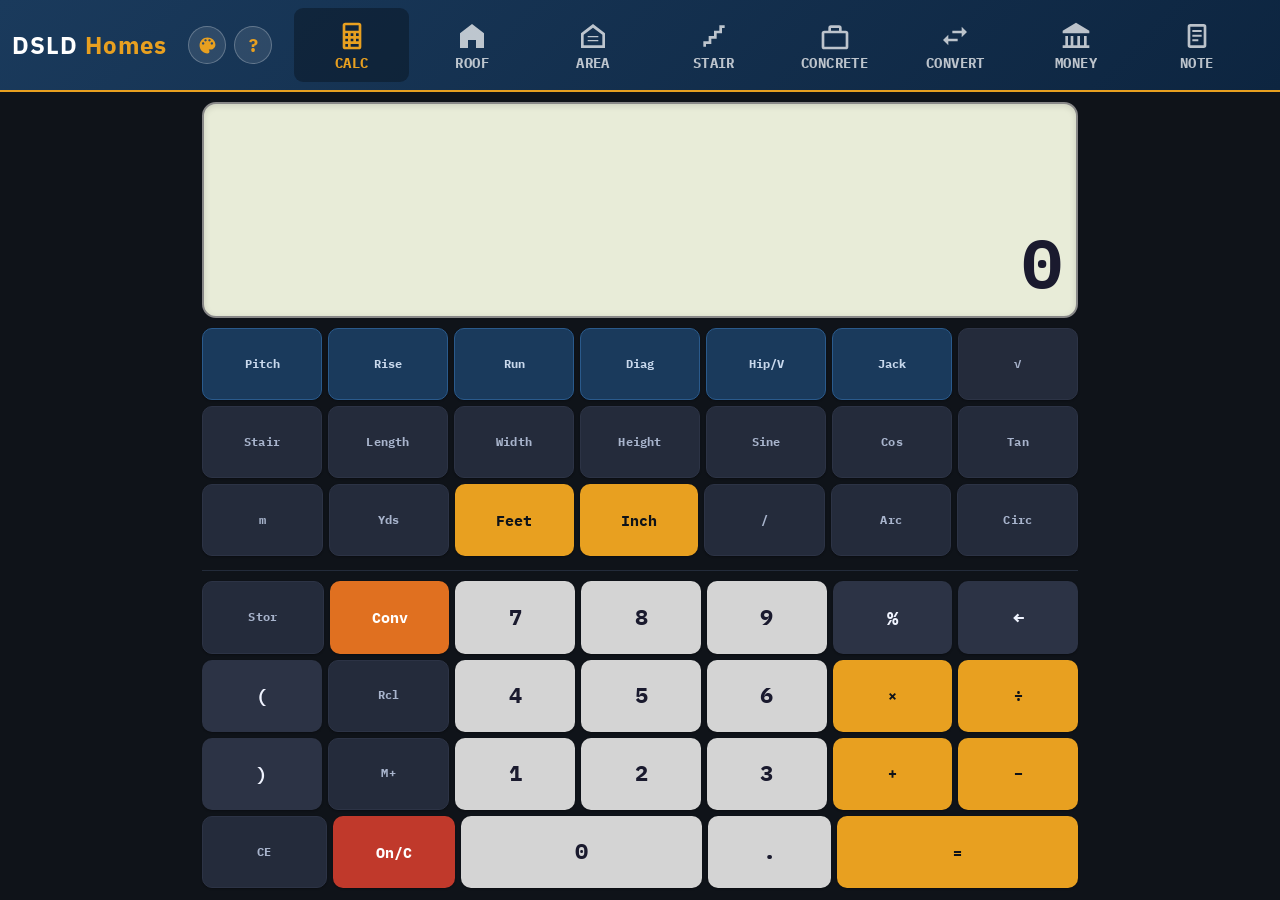
==== commit eb14c125: "Wire up the dead keypad keys and remove the un-triggerable labels Several keypad controls did nothin" ====
--- a/index.html
+++ b/index.html
@@ -466,23 +466,23 @@
   <div class="keypad">
     <!-- Row 1: Construction -->
     <div class="key-row">
-      <button class="key key-navy" onclick="kpPress('Pitch')"><span class="key-label">Slope</span>Pitch</button>
+      <button class="key key-navy" onclick="kpPress('Pitch')">Pitch</button>
       <button class="key key-navy" onclick="kpPress('Rise')">Rise</button>
       <button class="key key-navy" onclick="kpPress('Run')">Run</button>
-      <button class="key key-navy" onclick="kpPress('Diag')"><span class="key-label">Roof</span>Diag</button>
-      <button class="key key-navy" onclick="kpPress('Hip/V')"><span class="key-label">Ir/Pitch</span>Hip/V</button>
-      <button class="key key-navy" onclick="kpPress('Jack')"><span class="key-label">Ir/Jack</span>Jack</button>
+      <button class="key key-navy" onclick="kpPress('Diag')">Diag</button>
+      <button class="key key-navy" onclick="kpPress('Hip/V')">Hip/V</button>
+      <button class="key key-navy" onclick="kpPress('Jack')">Jack</button>
       <button class="key key-func" onclick="kpPress('Sqrt')">&radic;</button>
     </div>
     <!-- Row 2: Extended -->
     <div class="key-row">
-      <button class="key key-func" onclick="kpPress('Stair')"><span class="key-label">Riser Lim</span>Stair</button>
-      <button class="key key-func" onclick="kpPress('Length')"><span class="key-label">Blocks</span>Length</button>
-      <button class="key key-func" onclick="kpPress('Width')"><span class="key-label">Footing</span>Width</button>
-      <button class="key key-func" onclick="kpPress('Height')"><span class="key-label">Drywall</span>Height</button>
-      <button class="key key-func" onclick="kpPress('Sine')"><span class="key-label">ArcSine</span>Sine</button>
-      <button class="key key-func" onclick="kpPress('Cos')"><span class="key-label">ArcCos</span>Cos</button>
-      <button class="key key-func" onclick="kpPress('Tan')"><span class="key-label">ArcTan</span>Tan</button>
+      <button class="key key-func" onclick="kpPress('Stair')">Stair</button>
+      <button class="key key-func" onclick="kpPress('Length')">Length</button>
+      <button class="key key-func" onclick="kpPress('Width')">Width</button>
+      <button class="key key-func" onclick="kpPress('Height')">Height</button>
+      <button class="key key-func" onclick="kpPress('Sine')">Sine</button>
+      <button class="key key-func" onclick="kpPress('Cos')">Cos</button>
+      <button class="key key-func" onclick="kpPress('Tan')">Tan</button>
     </div>
     <!-- Row 3: Units (matches CMP) -->
     <div class="key-row">
@@ -490,13 +490,13 @@
       <button class="key key-func" onclick="kpPress('Yds')">Yds</button>
       <button class="key key-gold" onclick="kpPress('Feet')">Feet</button>
       <button class="key key-gold" onclick="kpPress('Inch')">Inch</button>
-      <button class="key key-func" onclick="kpPress('Frac')"><span class="key-label">x10&#x207F;</span>/</button>
-      <button class="key key-func" onclick="kpPress('Arc')"><span class="key-label">Radius</span>Arc</button>
-      <button class="key key-func" onclick="kpPress('Circ')"><span class="key-label">Column</span>Circ</button>
+      <button class="key key-func" onclick="kpPress('Frac')">/</button>
+      <button class="key key-func" onclick="kpPress('Arc')">Arc</button>
+      <button class="key key-func" onclick="kpPress('Circ')">Circ</button>
     </div>
     <!-- Row 4: Stor/Conv + 7 8 9 -->
     <div class="key-row num-block">
-      <button class="key key-func" onclick="kpPress('Stor')"><span class="key-label">Prefs</span>Stor</button>
+      <button class="key key-func" onclick="kpPress('Stor')">Stor</button>
       <button class="key key-orange" onclick="toggleConv()" id="conv-btn">Conv</button>
       <button class="key key-num" onclick="kpPress('7')">7</button>
       <button class="key key-num" onclick="kpPress('8')">8</button>
@@ -507,7 +507,7 @@
     <!-- Row 5: ( Rcl + 4 5 6 -->
     <div class="key-row">
       <button class="key key-op" onclick="kpPress('(')">(</button>
-      <button class="key key-func" onclick="kpPress('Rcl')"><span class="key-label">Rcl/STO</span>Rcl</button>
+      <button class="key key-func" onclick="kpPress('Rcl')">Rcl</button>
       <button class="key key-num" onclick="kpPress('4')">4</button>
       <button class="key key-num" onclick="kpPress('5')">5</button>
       <button class="key key-num" onclick="kpPress('6')">6</button>
@@ -1059,6 +1059,21 @@
         <p>Example: enter 8 <span class="guide-key">Pitch</span> then 12 <span class="guide-key">Run</span> &rarr; Rise is solved.</p>
       </div>
       <div class="guide-block">
+        <div class="guide-block-title">Volume &mdash; Length &times; Width &times; Height</div>
+        <p>Enter a dimension and press <span class="guide-key">Length</span>, then the next and press <span class="guide-key">Width</span>, then <span class="guide-key">Height</span>. Two dimensions give the area; the third gives the volume in cubic feet, cubic yards, and 80&nbsp;lb bags. Dimensions take feet-inches too.</p>
+        <p>Change one dimension and press its key again to re-figure without starting over.</p>
+        <div class="guide-example">10' 6" <span class="guide-key">Length</span> 12' <span class="guide-key">Width</span> 8' <span class="guide-key">Height</span><br><span class="result">= 1008 CF &nbsp; 37.33 CY</span></div>
+      </div>
+      <div class="guide-block">
+        <div class="guide-block-title">Material Conversions</div>
+        <p>Tap <span class="guide-key">Conv</span> to slide open the conversion pad, then convert the number on the display:</p>
+        <p><span class="guide-key">Bd Ft</span> &mdash; a cubic-foot volume to board feet (&times;12)</p>
+        <p><span class="guide-key">LF</span> &mdash; linear feet to how many 8', 12' and 16' sticks to order</p>
+        <p><span class="guide-key">Blocks</span> &mdash; wall area in SF to 8&times;16 CMU count (1.125 per SF)</p>
+        <p>Alongside <span class="guide-key">SF</span>, <span class="guide-key">SY</span>, <span class="guide-key">CY</span>, <span class="guide-key">CF</span>, <span class="guide-key">Acres</span> and the square/cube keys.</p>
+        <div class="guide-example">200 <span class="guide-key">Conv</span> <span class="guide-key">Blocks</span><br><span class="result">= 225 blocks</span></div>
+      </div>
+      <div class="guide-block">
         <div class="guide-block-title">Memory</div>
         <p><span class="guide-key">Stor</span> &mdash; saves current value to memory</p>
         <p><span class="guide-key">Rcl</span> &mdash; recalls the stored value</p>
@@ -2003,6 +2018,7 @@
     resetEntry();ctx.acc=0;ctx.op=null;ctx.tokens=[];ctx.parenStack=[];
     ctx.dims=0;ctx.lastFt=false;ctx.fBase=0;ctx.canonInches=0;
     ctx.pitchVal=null;ctx.riseVal=null;ctx.runVal=null;ctx.prrSolved=null;ctx.prrOrder=[];
+    ctx.lwh=null;
     resetConvToggle();ctx.state=READY;render();
   }
   function clearEntry(){resetEntry();resetConvToggle();
@@ -2110,6 +2126,30 @@
   function cyHandler(){var v=getEff().val,cf=v*27;resetConvToggle();setDec(cf);ctx.dims=3;ctx.modeText=fmt(v)+' CU YD = '+fmt(cf)+' CF';ctx.subText=Math.ceil(v*45)+' 80lb bags | '+Math.ceil(v*60)+' 60lb bags';ctx.state=READY;render()}
   function cfHandler(){var v=getEff().val,cy=v/27;resetConvToggle();setDec(v);ctx.dims=3;ctx.modeText=fmt(v)+' CU FT \u2192 '+fmt(cy)+' CY';ctx.subText=fmt(cy)+' cu yd | '+Math.ceil(cy*45)+' 80lb bags';ctx.state=READY;render()}
   function acresHandler(){var v=getEff().val,sf=v*43560;resetConvToggle();setDec(sf);ctx.dims=2;ctx.modeText=fmt(v)+' ACRES \u2192 '+fmt(sf)+' SF';ctx.state=READY;render()}
+  /* Board feet: 1 bd ft = 1"\u00d712"\u00d712" = 1/12 cu ft, so bd ft = cubic feet \u00d7 12 */
+  function boardHandler(){var v=getEff().val,bf=v*12;resetConvToggle();setDec(bf);ctx.dims=0;ctx.modeText=fmt(v)+' CU FT \u2192 '+fmt(bf)+' BD FT';ctx.subText='1 bd ft = 1\u2033\u00d712\u2033\u00d712\u2033';ctx.state=READY;render()}
+  /* Linear feet \u2192 how many sticks of common stock lengths to order */
+  function lfHandler(){var v=getEff().val;resetConvToggle();setDec(v);ctx.dims=0;ctx.modeText=fmt(v)+' LINEAR FT';ctx.subText='pcs \u2014 8\u2032:'+Math.ceil(v/8)+' 12\u2032:'+Math.ceil(v/12)+' 16\u2032:'+Math.ceil(v/16);ctx.state=READY;render()}
+  /* Wall area \u2192 8\u00d716 CMU count at the standard 1.125 blocks per square foot */
+  function blocksHandler(){var v=getEff().val,n=Math.ceil(v*1.125);resetConvToggle();setDec(n);ctx.dims=0;ctx.modeText=fmt(v)+' SF WALL \u2192 '+n+' BLOCKS';ctx.subText='8\u00d716 CMU @ 1.125/SF';ctx.state=READY;render()}
+  /* L \u00d7 W \u00d7 H dimension accumulator. One dim = echo; two = area; three = volume.
+     Each key overwrites its own slot, so changing one dimension re-computes. */
+  function lwhSet(which){
+    var v=getEff().val;if(!ctx.lwh)ctx.lwh={};ctx.lwh[which]=v;resetConvToggle();
+    var L=ctx.lwh.L,W=ctx.lwh.W,H=ctx.lwh.H;
+    if(L!==undefined&&W!==undefined&&H!==undefined){
+      var cf=L*W*H,cy=cf/27;setDec(cf);ctx.dims=3;
+      ctx.mainOvr=fmt(cf)+' CF';ctx.modeText=fmt(L)+'\u00d7'+fmt(W)+'\u00d7'+fmt(H)+' FT VOLUME';
+      ctx.subText=fmt(cy)+' CY | '+Math.ceil(cy*45)+' 80lb bags';
+    }else if(L!==undefined&&W!==undefined){
+      var sf=L*W;setDec(sf);ctx.dims=2;
+      ctx.mainOvr=fmt(sf)+' SF';ctx.modeText=fmt(L)+'\u00d7'+fmt(W)+' FT \u2014 add Height';
+      ctx.subText=fmt(sf/9)+' SY';
+    }else{
+      setDec(v);ctx.dims=0;ctx.modeText=which+' = '+fmt(v)+' ft \u2014 enter next dim';ctx.subText='';
+    }
+    ctx.state=READY;render();
+  }
 
   /* PRR handlers — Pitch is always a unitless ratio (e.g. 8 means 8/12).
      Rise/Run use getEff() so ft-in entry works, but Pitch grabs raw display number. */
@@ -2146,9 +2186,9 @@
     'm':function(){unaryFn('m')},'Yds':function(){unaryFn('Yds')},'Circ':function(){unaryFn('Circ')},'Arc':function(){unaryFn('Arc')},
     'x\u00b2':function(){unaryFn('x\u00b2')},'x\u00b3':function(){unaryFn('x\u00b3')},
     'SF':sfHandler,'SY':syHandler,'CY':cyHandler,'CF':cfHandler,'Acres':acresHandler,
-    'Stair':function(){location.hash='#stair'},'Length':function(){ctx.modeText='LENGTH = '+fmt(getEff().val)+' ft';render()},
-    'Width':function(){ctx.modeText='WIDTH = '+fmt(getEff().val)+' ft';render()},
-    'Height':function(){ctx.modeText='HEIGHT = '+fmt(getEff().val)+' ft';render()}
+    'Board':boardHandler,'LF':lfHandler,'Blocks':blocksHandler,
+    'Stair':function(){location.hash='#stair'},
+    'Length':function(){lwhSet('L')},'Width':function(){lwhSet('W')},'Height':function(){lwhSet('H')}
   };
   window.kpPress=function(key){var fn=handlers[key];if(fn)fn(key)};
   /* Keyboard support */
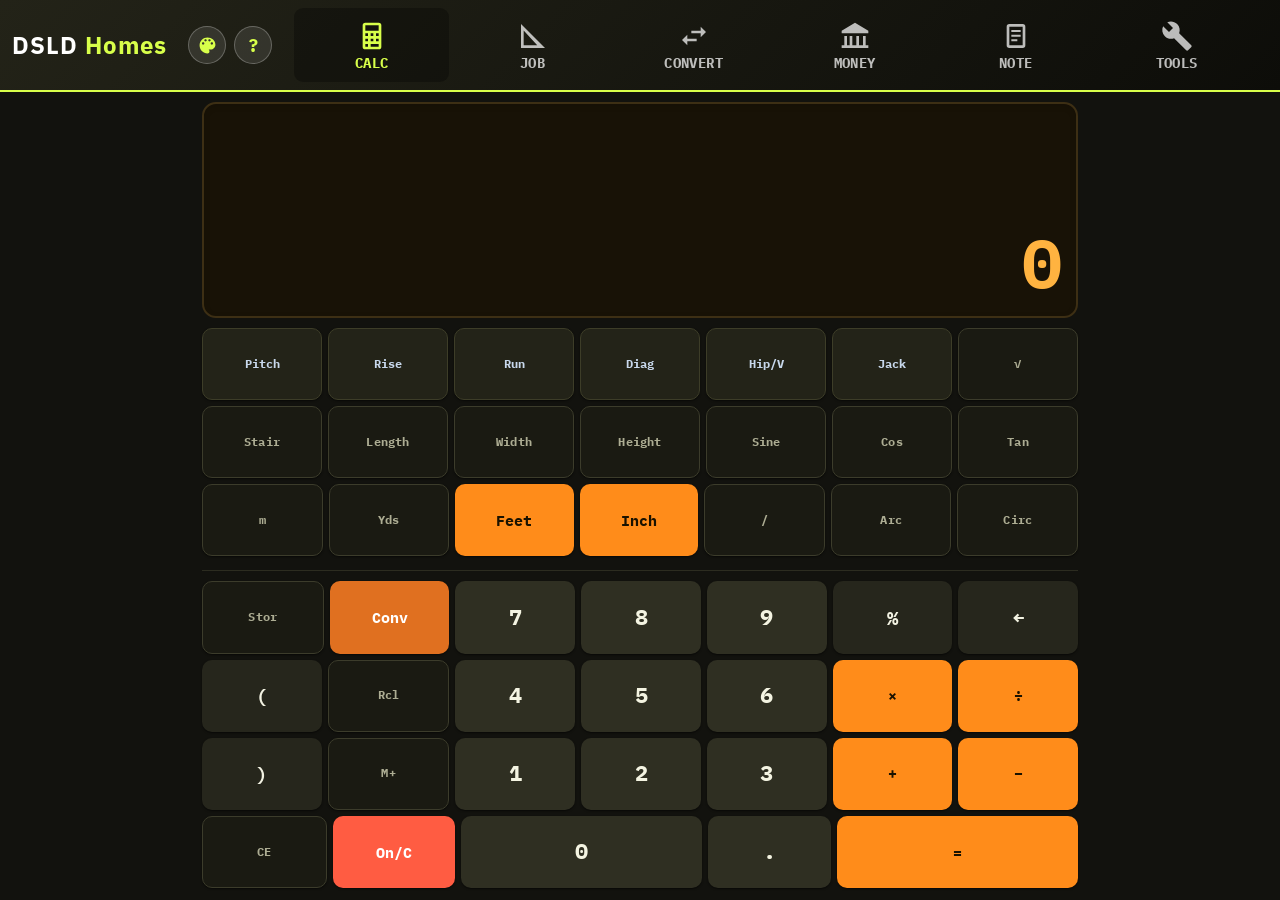
==== commit e9532bb1: "Job Math, Tools tab, standard brick math and HVAC tools (Jul-Nov 2026) One commit for the work from " ====
--- a/index.html
+++ b/index.html
@@ -12,7 +12,7 @@
 <link rel="icon" type="image/png" sizes="192x192" href="icons/icon-192.png">
 <title>DSLD Construction Calculator</title>
 <script>
-try{var _t=localStorage.getItem('dsld-theme');if(_t)document.documentElement.setAttribute('data-theme',_t)}catch(e){}
+try{var _t=localStorage.getItem('dsld-theme');document.documentElement.setAttribute('data-theme',_t||'hivis')}catch(e){}
 /* Set the real visible height before first paint so the keypad never renders taller
    than the screen on browsers that ignore dvh. */
 try{document.documentElement.style.setProperty('--app-h',(window.visualViewport?window.visualViewport.height:window.innerHeight)+'px');
@@ -278,6 +278,8 @@
 .btn-sm{padding:8px 14px;background:var(--card);border:1px solid var(--border);border-radius:8px;color:var(--gold);font-family:'IBM Plex Mono',monospace;font-size:.72rem;font-weight:600;cursor:pointer;touch-action:manipulation}
 .btn-sm:hover{background:var(--panel);border-color:var(--gold)}
 .btn-sm.red{color:var(--red)}.btn-sm.red:hover{border-color:var(--red)}
+.uc-row{display:flex;gap:8px;align-items:flex-end;margin-top:10px}
+.uc-swap{flex:0 0 46px;height:42px;font-size:1rem;display:flex;align-items:center;justify-content:center}
 .live-label{display:flex;align-items:center;gap:6px;margin-bottom:8px}
 .live-dot{width:6px;height:6px;border-radius:50%;background:var(--green);animation:pulse 2s ease infinite}
 @keyframes pulse{0%,100%{opacity:1}50%{opacity:.3}}
@@ -384,6 +386,179 @@
   .keypad{gap:5px}.key-row{gap:5px}
   .key-row.num-block{margin-top:4px;padding-top:6px}
 }
+/* JM:CSS */
+/* ===== Job Math tab — themed to dsld-calc (navy/gold, IBM Plex) ===== */
+#jobmath{ --blue:var(--gold); --blue-d:var(--gold); --blue-soft:color-mix(in srgb,var(--gold) 14%,transparent); --amber:var(--blue);
+  --mono:'IBM Plex Mono',monospace; padding:12px 12px 40px; }
+#jobmath .jm-dhead{ display:flex; align-items:center; gap:8px; margin:2px 0 8px; }
+#jobmath .jm-dtitle{ flex:1; min-width:0; display:flex; flex-direction:column; align-items:center; gap:1px; text-align:center; }
+#jobmath .jm-dtitle .jm-title{ margin:0; }
+#jobmath .jm-counter{ font-family:'IBM Plex Mono',monospace; font-size:.62rem; color:var(--muted); letter-spacing:.04em; }
+#jobmath .jm-pn{ width:42px; height:42px; flex:none; border:1px solid var(--border); background:var(--card); color:var(--gold);
+  border-radius:10px; font-size:1.4rem; line-height:1; cursor:pointer; }
+#jobmath .jm-pn:active{ background:var(--navy); }
+#jobmath .jm{ max-width:600px; margin:0 auto; font-family:'IBM Plex Sans',system-ui,sans-serif; }
+#jobmath .jm-mono,#jobmath .jm-ov,#jobmath .jm-lqty,#jobmath .jm-totval,#jobmath .jm-diminput,#jobmath .jm-u,#jobmath .jm-reftable td{ font-family:'IBM Plex Mono',monospace; font-variant-numeric:tabular-nums; }
+
+#jobmath .jm-nav{ display:flex; gap:5px; margin-bottom:14px; }
+#jobmath .jm-navbtn{ flex:1; border:1px solid var(--border); background:var(--card); color:var(--muted); border-radius:9px;
+  padding:9px 8px; font:inherit; font-weight:600; cursor:pointer; font-size:.82rem; }
+#jobmath .jm-navbtn.on{ background:var(--navy); border-color:var(--navy-lt); color:var(--gold); }
+#jobmath .jm-badge{ display:inline-block; min-width:16px; padding:0 5px; margin-left:4px; border-radius:9px; background:var(--gold);
+  color:var(--gold-fg); font-size:.62rem; font-weight:700; font-family:'IBM Plex Mono',monospace; }
+#jobmath [hidden]{ display:none !important; }
+
+#jobmath .jm-eyebrow{ font-family:'IBM Plex Mono',monospace; font-size:.62rem; font-weight:700; letter-spacing:.08em; text-transform:uppercase; color:var(--label); margin:16px 2px 8px; }
+#jobmath .jm-eyebrow:first-child{ margin-top:2px; }
+#jobmath .jm-grid{ display:grid; grid-template-columns:repeat(2,1fr); gap:8px; }
+#jobmath .jm-tool{ border:1px solid var(--border); background:var(--card); border-radius:10px; padding:15px 8px; cursor:pointer;
+  font:inherit; color:var(--text); text-align:center; box-shadow:var(--shadow); }
+#jobmath .jm-tool:active{ border-color:var(--gold); }
+#jobmath .jm-tname{ font-size:.86rem; font-weight:600; color:var(--gold); }
+
+#jobmath .jm-back{ border:none; background:none; color:var(--gold); font:inherit; font-weight:600; cursor:pointer; padding:2px 0; margin-bottom:4px; }
+#jobmath .jm-title{ font-size:1.15rem; margin:2px 0 10px; font-weight:700; color:var(--val); }
+#jobmath .jm-canvas{ background:var(--well); border:1px solid var(--border); border-radius:12px; padding:8px; }
+#jobmath .jm-canvas svg{ width:100%; height:185px; display:block; }
+
+#jobmath .jm-chiprow{ display:flex; gap:6px; flex-wrap:wrap; margin:12px 0 2px; }
+#jobmath .jm-chip{ border:1px solid var(--border); background:var(--card); border-radius:20px; padding:6px 13px; font:inherit;
+  font-size:.76rem; cursor:pointer; color:var(--muted); }
+#jobmath .jm-chip.on{ background:var(--navy); border-color:var(--navy-lt); color:var(--gold); font-weight:600; }
+
+#jobmath .jm-field{ margin-top:12px; }
+#jobmath .jm-flabel{ display:flex; justify-content:space-between; font-size:.76rem; color:var(--label); font-weight:600; margin-bottom:5px; }
+#jobmath .jm-flabel .jm-u{ color:var(--gold); }
+#jobmath .jm-dimrow{ display:flex; gap:7px; align-items:center; }
+#jobmath .jm-diminput{ flex:1; border:1px solid var(--border); background:var(--inp); border-radius:9px; padding:11px 13px;
+  font-size:1rem; font-weight:600; color:var(--val); outline:none; }
+#jobmath .jm-diminput:focus{ border-color:var(--gold); }
+#jobmath .jm-diminput.jm-static{ background:var(--well); }
+#jobmath .jm-iconbtn{ width:44px; height:44px; border:1px solid var(--border); background:var(--card); color:var(--gold);
+  border-radius:9px; cursor:pointer; display:flex; align-items:center; justify-content:center; flex:none; }
+#jobmath .jm-iconbtn.listening{ background:var(--gold); color:var(--gold-fg); border-color:var(--gold); animation:jmpulse 1s ease-in-out infinite; }
+@keyframes jmpulse{ 0%,100%{opacity:1} 50%{opacity:.5} }
+#jobmath .jm-slider{ width:100%; margin-top:10px; accent-color:var(--gold); height:24px; }
+
+#jobmath .jm-waste{ margin-top:14px; }
+#jobmath .jm-wtop{ display:flex; justify-content:space-between; font-size:.76rem; color:var(--label); font-weight:600; }
+#jobmath .jm-wtop b{ color:var(--val); font-family:'IBM Plex Mono',monospace; }
+
+#jobmath .jm-outs{ display:grid; grid-template-columns:1fr 1fr; gap:9px; margin-top:15px; }
+#jobmath .jm-out{ border:1px solid var(--border); background:var(--card); border-radius:10px; padding:11px 13px; box-shadow:var(--shadow); }
+#jobmath .jm-out.hero{ background:var(--navy); border-color:var(--navy-lt); }
+#jobmath .jm-ol{ font-size:.68rem; color:var(--muted); font-weight:600; text-transform:uppercase; letter-spacing:.03em; }
+#jobmath .jm-out.hero .jm-ol{ color:rgba(255,255,255,.72); }
+#jobmath .jm-ov{ font-size:1.35rem; font-weight:700; margin-top:2px; color:var(--val); }
+#jobmath .jm-out.hero .jm-ov{ color:var(--gold); }
+#jobmath .jm-osub{ font-size:.68rem; color:var(--muted); margin-top:1px; }
+#jobmath .jm-out.hero .jm-osub{ color:rgba(255,255,255,.7); }
+
+#jobmath .jm-coach{ margin-top:12px; border-radius:10px; padding:11px 13px; font-size:.82rem; line-height:1.5; }
+#jobmath .jm-coach b{ font-weight:700; }
+#jobmath .jm-coach-buy,#jobmath .jm-coach-ok{ background:color-mix(in srgb,var(--green) 16%,transparent); color:var(--green); }
+#jobmath .jm-coach-why{ background:color-mix(in srgb,var(--gold) 16%,transparent); color:var(--gold); }
+#jobmath .jm-coach-code{ background:color-mix(in srgb,var(--red) 16%,transparent); color:var(--red); }
+
+#jobmath .jm-assume{ margin-top:11px; border:1px solid var(--border); border-radius:10px; background:var(--card); overflow:hidden; }
+#jobmath .jm-assume>summary{ cursor:pointer; padding:11px 13px; font-size:.76rem; font-weight:600; color:var(--muted); }
+#jobmath .jm-arow{ display:flex; align-items:center; justify-content:space-between; padding:9px 13px; border-top:1px solid var(--line); }
+#jobmath .jm-arow label{ font-size:.76rem; color:var(--muted); }
+#jobmath .jm-aval{ display:flex; align-items:center; gap:6px; }
+#jobmath .jm-aval input{ width:72px; border:1px solid var(--border); background:var(--inp); border-radius:7px; padding:7px 9px;
+  text-align:right; font-family:'IBM Plex Mono',monospace; font-size:.82rem; font-weight:600; color:var(--val); }
+#jobmath .jm-aval i{ font-size:.66rem; color:var(--muted); font-style:normal; min-width:30px; }
+
+#jobmath .jm-add{ width:100%; margin-top:15px; background:var(--gold-btn); color:var(--gold-fg); border:none; border-radius:10px;
+  padding:13px; font:inherit; font-size:.92rem; font-weight:700; cursor:pointer; }
+#jobmath .jm-add.added{ background:var(--green); color:#fff; }
+
+#jobmath .jm-jobbar{ display:flex; gap:8px; align-items:center; margin-bottom:12px; }
+#jobmath .jm-jobname{ flex:1; border:1px solid var(--border); background:var(--inp); border-radius:8px; padding:9px 12px; font:inherit; font-weight:600; color:var(--val); }
+#jobmath .jm-jobactions{ display:flex; gap:6px; }
+#jobmath .jm-btn{ border:1px solid var(--gold-btn); background:var(--gold-btn); color:var(--gold-fg); border-radius:8px; padding:9px 13px; font:inherit; font-weight:700; cursor:pointer; font-size:.82rem; }
+#jobmath .jm-btn-ghost{ background:var(--card); color:var(--text); border-color:var(--border); }
+#jobmath .jm-jobtable{ width:100%; border-collapse:collapse; background:var(--card); border:1px solid var(--border); border-radius:10px; overflow:hidden; font-size:.82rem; }
+#jobmath .jm-jobtable th{ text-align:left; background:var(--well); color:var(--label); padding:8px 10px; font-weight:600; font-size:.68rem; text-transform:uppercase; letter-spacing:.03em; }
+#jobmath .jm-jobtable td{ padding:7px 10px; border-top:1px solid var(--line); }
+#jobmath .jm-lname{ font-weight:600; color:var(--text); }
+#jobmath .jm-lqty{ color:var(--muted); }
+#jobmath .jm-lprice input{ width:76px; border:1px solid var(--border); background:var(--inp); border-radius:6px; padding:6px 7px; text-align:right; font-family:'IBM Plex Mono',monospace; color:var(--val); }
+#jobmath .jm-del{ border:none; background:none; color:var(--muted); cursor:pointer; font-size:.9rem; }
+#jobmath .jm-totlabel{ text-align:right; font-weight:600; text-transform:uppercase; font-size:.64rem; letter-spacing:.05em; color:var(--label); }
+#jobmath .jm-totval{ font-size:1.05rem; font-weight:700; color:var(--gold); }
+#jobmath .jm-empty{ text-align:center; color:var(--muted); padding:52px 20px; line-height:1.6; }
+#jobmath .jm-hint{ font-size:.72rem; color:var(--muted); margin:9px 2px 0; }
+
+#jobmath .jm-reftable{ width:100%; border-collapse:collapse; background:var(--card); border:1px solid var(--border); border-radius:10px; overflow:hidden; font-size:.82rem; margin-bottom:6px; }
+#jobmath .jm-reftable td{ padding:7px 11px; border-top:1px solid var(--line); color:var(--muted); }
+#jobmath .jm-reftable tr:first-child td{ border-top:none; }
+#jobmath .jm-reftable td:last-child{ text-align:right; color:var(--val); font-weight:600; }
+/* /JM:CSS */
+/* TL:CSS */
+/* ===== Tools tab ===== */
+#view-tools .tl-wrap{ display:flex; flex-direction:column; height:calc(var(--app-h,100vh) - var(--hdr-h,60px)); }
+#view-tools .tl-nav{ display:flex; gap:4px; padding:8px 10px; background:var(--panel); border-bottom:1px solid var(--border); }
+#view-tools .tl-navbtn{ flex:1; border:1px solid var(--border); background:var(--card); color:var(--muted); border-radius:8px; padding:8px 4px; font:inherit; font-weight:600; font-size:.74rem; cursor:pointer; }
+#view-tools .tl-navbtn.on{ background:var(--navy); border-color:var(--navy-lt); color:var(--gold); }
+#view-tools .tl-panel{ flex:1; min-height:0; display:flex; flex-direction:column; }
+#view-tools .tl-panel[hidden]{ display:none; }
+
+#view-tools .ms-tools{ display:flex; align-items:center; gap:6px; padding:8px 10px; flex-wrap:wrap; background:var(--panel); border-bottom:1px solid var(--border); }
+#view-tools .sk-tools{ display:flex; align-items:center; gap:6px; padding:8px 10px; flex-wrap:nowrap; overflow-x:auto; -webkit-overflow-scrolling:touch; background:var(--panel); border-bottom:1px solid var(--border); }
+#view-tools .sk-tools > *{ flex:0 0 auto; }
+#view-tools .ms-status{ padding:6px 12px; font-size:.74rem; color:var(--label); background:var(--panel); border-bottom:1px solid var(--border); }
+#view-tools .ms-photo{ padding:7px 11px; border:1px solid var(--gold-btn); background:var(--gold-btn); color:var(--gold-fg); border-radius:8px; font-size:.78rem; font-weight:700; cursor:pointer; }
+#view-tools .ms-scale,#view-tools .ms-clear,#view-tools .ms-setref{ padding:7px 11px; border:1px solid var(--border); background:var(--card); color:var(--text); border-radius:8px; font:inherit; font-size:.78rem; font-weight:600; cursor:pointer; }
+#view-tools .ms-ref[hidden]{ display:none; }
+#view-tools .ms-ref{ display:inline-flex; gap:5px; align-items:center; }
+#view-tools .ms-ref input{ width:92px; border:1px solid var(--border); background:var(--inp); border-radius:7px; padding:6px 9px; font:inherit; color:var(--val); }
+#view-tools .ms-canvas-wrap,#view-tools .sk-canvas-wrap{ flex:1; min-height:0; background:var(--card); }
+#view-tools .sk-canvas-wrap{ background-image:radial-gradient(var(--border) 1px,transparent 1px); background-size:18px 18px; }
+#view-tools .ms-canvas,#view-tools .sk-canvas{ display:block; width:100%; height:100%; touch-action:none; }
+
+#view-tools .sk-color{ width:28px; height:28px; border-radius:50%; border:2px solid var(--border); background:var(--sw); cursor:pointer; padding:0; }
+#view-tools .sk-color.on{ border-color:var(--val); box-shadow:0 0 0 2px var(--gold); }
+#view-tools .sk-undo,#view-tools .sk-clear,#view-tools .sk-save{ padding:7px 10px; border:1px solid var(--border); border-radius:8px; background:var(--card); color:var(--text); font:inherit; font-size:.76rem; font-weight:600; cursor:pointer; }
+#view-tools .sk-save{ background:var(--gold-btn); color:var(--gold-fg); border-color:var(--gold-btn); }
+#view-tools .sk-toolsel,#view-tools .sk-sizesel{ width:84px; min-width:0; max-width:84px; padding:7px 6px; border:1px solid var(--border); border-radius:8px; background:var(--card); color:var(--text); font:inherit; font-size:.76rem; font-weight:600; cursor:pointer; -webkit-appearance:menulist; appearance:menulist; }
+#view-tools .sk-div{ width:1px; align-self:stretch; background:var(--border); margin:2px; }
+
+#view-tools #tl-level,#view-tools #tl-compass{ align-items:center; justify-content:center; gap:22px; padding:22px 16px; }
+#view-tools .lv-ring{ position:relative; width:min(72vw,264px); height:min(72vw,264px); border-radius:50%; border:2px solid var(--border); background:var(--card); display:flex; align-items:center; justify-content:center; overflow:hidden; }
+#view-tools .lv-ring::before{ content:""; position:absolute; width:100%; height:1px; background:var(--border); }
+#view-tools .lv-ring::after{ content:""; position:absolute; height:100%; width:1px; background:var(--border); }
+#view-tools .lv-center{ position:absolute; width:58px; height:58px; border-radius:50%; border:2px dashed var(--gold); }
+#view-tools .lv-bubble{ width:42px; height:42px; border-radius:50%; background:var(--gold); opacity:.9; transition:transform .05s linear; }
+#view-tools .lv-flat .lv-bubble{ background:var(--green); }
+#view-tools .lv-read,#view-tools .cp-read{ font-family:'IBM Plex Mono',monospace; font-size:1.05rem; font-weight:700; color:var(--val); }
+#view-tools .lv-grant,#view-tools .cp-grant{ padding:11px 18px; border:1px solid var(--gold-btn); background:var(--gold-btn); color:var(--gold-fg); border-radius:9px; font:inherit; font-weight:700; cursor:pointer; }
+#view-tools .lv-grant[hidden],#view-tools .cp-grant[hidden]{ display:none; }
+
+#view-tools .cp-dial{ position:relative; width:min(72vw,264px); height:min(72vw,264px); display:flex; align-items:center; justify-content:center; }
+#view-tools .cp-top{ position:absolute; top:-4px; left:50%; transform:translateX(-50%); width:0; height:0; border-left:9px solid transparent; border-right:9px solid transparent; border-top:14px solid var(--gold); z-index:2; }
+#view-tools .cp-rose{ position:relative; width:100%; height:100%; border-radius:50%; border:2px solid var(--border); background:var(--card); transition:transform .08s linear; }
+#view-tools .cp-rose span{ position:absolute; font-family:'IBM Plex Mono',monospace; font-weight:800; }
+#view-tools .cp-n{ top:8px; left:50%; transform:translateX(-50%); color:var(--red); }
+#view-tools .cp-s{ bottom:8px; left:50%; transform:translateX(-50%); color:var(--muted); }
+#view-tools .cp-e{ right:10px; top:50%; transform:translateY(-50%); color:var(--muted); }
+#view-tools .cp-w{ left:10px; top:50%; transform:translateY(-50%); color:var(--muted); }
+#view-tools .cp-needle{ position:absolute; top:9%; left:50%; width:3px; height:41%; background:var(--red); transform:translateX(-50%); border-radius:2px; }
+
+#view-tools #tl-qr{ padding:0; }
+#view-tools .qr-status{ padding:8px 12px; font-size:.78rem; color:var(--label); background:var(--panel); border-bottom:1px solid var(--border); }
+#view-tools .qr-stage{ flex:1; min-height:0; background:#000; display:flex; align-items:center; justify-content:center; overflow:hidden; }
+#view-tools .qr-video{ max-width:100%; max-height:100%; display:block; }
+#view-tools .qr-canvas{ display:none; }
+#view-tools .qr-controls{ padding:10px; display:flex; justify-content:center; background:var(--panel); border-top:1px solid var(--border); }
+#view-tools .qr-start{ padding:11px 22px; border:1px solid var(--gold-btn); background:var(--gold-btn); color:var(--gold-fg); border-radius:9px; font:inherit; font-weight:700; cursor:pointer; }
+#view-tools .qr-result{ padding:0 12px; }
+#view-tools .qr-result:not(:empty){ padding:10px 12px; }
+#view-tools .qr-val{ font-family:'IBM Plex Mono',monospace; font-size:.86rem; word-break:break-all; background:var(--card); border:1px solid var(--border); border-radius:8px; padding:10px 12px; color:var(--val); }
+#view-tools .qr-actions{ display:flex; gap:8px; margin-top:8px; flex-wrap:wrap; }
+#view-tools .qr-actions button,#view-tools .qr-open{ padding:8px 14px; border:1px solid var(--border); border-radius:8px; background:var(--card); color:var(--text); font:inherit; font-weight:600; font-size:.8rem; cursor:pointer; text-decoration:none; }
+#view-tools .qr-open{ background:var(--gold-btn); color:var(--gold-fg); border-color:var(--gold-btn); }
+/* /TL:CSS */
 </style>
 </head>
 <body>
@@ -397,22 +572,7 @@
       <svg viewBox="0 0 24 24"><path d="M7 2h10a2 2 0 012 2v16a2 2 0 01-2 2H7a2 2 0 01-2-2V4a2 2 0 012-2zm0 2v4h10V4H7zm0 6v2h2v-2H7zm4 0v2h2v-2h-2zm4 0v2h2v-2h-2zm-8 4v2h2v-2H7zm4 0v2h2v-2h-2zm4 0v2h2v-2h-2zm-8 4v2h2v-2H7zm4 0v2h6v-2h-6z"/></svg>
       <span class="lbl">Calc</span>
     </a>
-    <a class="hdr-nav-item" href="#roof" data-route="roof" title="Roof Framing" aria-label="Roof Framing">
-      <svg viewBox="0 0 24 24"><path d="M3 21V10l9-7 9 7v11h-6v-6h-6v6H3z"/></svg>
-      <span class="lbl">Roof</span>
-    </a>
-    <a class="hdr-nav-item" href="#roofarea" data-route="roofarea" title="Roof Area" aria-label="Roof Area">
-      <svg viewBox="0 0 24 24"><path d="M3 21V10l9-7 9 7v11H3zm2-2h14v-8l-7-5.25L5 11v8zm3-3h8v-1H8v1zm0-3h8v-1H8v1z"/></svg>
-      <span class="lbl">Area</span>
-    </a>
-    <a class="hdr-nav-item" href="#stair" data-route="stair" title="Stair Layout" aria-label="Stair Layout">
-      <svg viewBox="0 0 24 24"><path d="M4 20v-4h4v-4h4V8h4V4h4v2h-2v4h-4v4h-4v4h-4v2H4z"/></svg>
-      <span class="lbl">Stair</span>
-    </a>
-    <a class="hdr-nav-item" href="#concrete" data-route="concrete" title="Concrete &amp; Material" aria-label="Concrete and Material">
-      <svg viewBox="0 0 24 24"><path d="M20 8h-3V6a2 2 0 00-2-2H9a2 2 0 00-2 2v2H4a2 2 0 00-2 2v10a2 2 0 002 2h16a2 2 0 002-2V10a2 2 0 00-2-2zM9 6h6v2H9V6zm11 14H4V10h16v10z"/></svg>
-      <span class="lbl-sm">Conc</span><span class="lbl-lg">Concrete</span>
-    </a>
+    <a class="hdr-nav-item" href="#jobmath" data-route="jobmath" title="Job Math" aria-label="Job Math"><svg viewBox="0 0 24 24"><path d="M3 3v18h18L3 3zm2 4.83L15.17 19H5V7.83z"/></svg><span class="lbl">Job</span></a>
     <a class="hdr-nav-item" href="#converter" data-route="converter" title="Ft-In Converter" aria-label="Feet-Inches Converter">
       <svg viewBox="0 0 24 24"><path d="M6.99 11L3 15l3.99 4v-3H14v-2H6.99v-3zM21 9l-3.99-4v3H10v2h7.01v3L21 9z"/></svg>
       <span class="lbl-sm">Conv</span><span class="lbl-lg">Convert</span>
@@ -425,6 +585,7 @@
       <svg viewBox="0 0 24 24"><path d="M17 3H7a2 2 0 00-2 2v14a2 2 0 002 2h10a2 2 0 002-2V5a2 2 0 00-2-2zm0 16H7V5h10v14zM8.5 7.5h7V9h-7V7.5zm0 3.5h7v1.5h-7V11zm0 3.5h4.5V16H8.5v-1.5z"/></svg>
       <span class="lbl">Note</span>
     </a>
+    <a class="hdr-nav-item" href="#tools" data-route="tools" title="Tools" aria-label="Tools"><svg viewBox="0 0 24 24"><path d="M22.7 19l-9.1-9.1c.9-2.3.4-5-1.5-6.9-2-2-5-2.4-7.4-1.3L9 6 6 9 1.6 4.7C.4 7.1.9 10.1 2.9 12.1c1.9 1.9 4.6 2.4 6.9 1.5l9.1 9.1c.4.4 1 .4 1.4 0l2.3-2.3c.5-.4.5-1.1.1-1.4z"/></svg><span class="lbl">Tools</span></a>
   </nav>
   <button class="help-btn" id="theme-btn" onclick="toggleThemePanel(event)" title="Theme" aria-label="Theme" aria-haspopup="true" aria-expanded="false" aria-controls="theme-panel">
     <svg viewBox="0 0 24 24" width="14" height="14" fill="currentColor"><path d="M12 2C6.49 2 2 6.49 2 12s4.49 10 10 10c1.38 0 2.5-1.12 2.5-2.5 0-.61-.23-1.2-.64-1.67-.08-.1-.13-.21-.13-.33 0-.28.22-.5.5-.5H16c3.31 0 6-2.69 6-6 0-4.96-4.49-9-10-9zm-5.5 9c-.83 0-1.5-.67-1.5-1.5S5.67 8 6.5 8 8 8.67 8 9.5 7.33 11 6.5 11zm3-4C8.67 7 8 6.33 8 5.5S8.67 4 9.5 4s1.5.67 1.5 1.5S10.33 7 9.5 7zm5 0c-.83 0-1.5-.67-1.5-1.5S13.67 4 14.5 4s1.5.67 1.5 1.5S15.33 7 14.5 7zm3 4c-.83 0-1.5-.67-1.5-1.5S16.67 8 17.5 8s1.5.67 1.5 1.5-.67 1.5-1.5 1.5z"/></svg>
@@ -784,6 +945,27 @@
 <section id="view-converter" class="view">
 <div class="wrap">
   <div class="card">
+    <div class="ch"><div class="dot b"></div><h2>Any Unit Converter</h2></div>
+    <div class="cb">
+      <div class="live-label"><div class="live-dot"></div><label style="margin-bottom:0">Live conversion</label></div>
+      <div class="field"><label>Amount</label><input type="number" id="uc-val" step="any" inputmode="decimal" placeholder="1"></div>
+      <div class="uc-row">
+        <div class="field" style="flex:1;min-width:0;margin-bottom:0">
+          <label>From</label><select id="uc-from" onchange="ucFromChange()"></select>
+        </div>
+        <button type="button" class="btn-sm uc-swap" onclick="ucSwap()" title="Swap units" aria-label="Swap units">&#8646;</button>
+        <div class="field" style="flex:1;min-width:0;margin-bottom:0">
+          <label>To</label><select id="uc-to" onchange="ucConvert()"></select>
+        </div>
+      </div>
+      <div class="rrow" style="margin-top:14px">
+        <span class="rl" id="uc-eq">&mdash;</span><span class="rv hi" id="uc-out">&mdash;</span>
+      </div>
+      <p class="fnote" id="uc-note"></p>
+    </div>
+  </div>
+
+  <div class="card">
     <div class="ch"><div class="dot g"></div><h2>Feet-Inches Converter</h2></div>
     <div class="cb">
       <div class="live-label"><div class="live-dot"></div><label style="margin-bottom:0">Live conversion</label></div>
@@ -824,6 +1006,118 @@
 <!-- ═══════════════════════════════════════════════════════ -->
 <!-- MONEY — MORTGAGE + BUSINESS                             -->
 <!-- ═══════════════════════════════════════════════════════ -->
+<!-- JM:VIEW -->
+<section id="view-jobmath" class="view">
+<div class="wrap">
+  <div id="jobmath" class="tabpane">
+    <div class="jm">
+      <nav class="jm-nav">
+        <button class="jm-navbtn on" data-jm="calc" type="button">Calculators</button>
+        <button class="jm-navbtn" data-jm="jobs" type="button">Jobs <span id="jm-jobcount" class="jm-badge" hidden></span></button>
+        <button class="jm-navbtn" data-jm="ref" type="button">Reference</button>
+      </nav>
+      <div class="jm-view" id="jm-calc">
+        <div id="jm-home"></div>
+        <div id="jm-detail" hidden>
+          <button class="jm-back" id="jm-backbtn" type="button">&larr; All calculators</button>
+          <div class="jm-dhead">
+            <button class="jm-pn" id="jm-prev" type="button" aria-label="Previous calculator">&lsaquo;</button>
+            <div class="jm-dtitle"><h2 class="jm-title" id="jm-title"></h2><span class="jm-counter" id="jm-counter"></span></div>
+            <button class="jm-pn" id="jm-next" type="button" aria-label="Next calculator">&rsaquo;</button>
+          </div>
+          <div class="jm-canvas"><svg id="jm-diagram" viewBox="0 0 300 200" preserveAspectRatio="xMidYMid meet"></svg></div>
+          <div class="jm-chiprow" id="jm-chiprow"></div>
+          <div id="jm-fields"></div>
+          <div id="jm-wastewrap"></div>
+          <div class="jm-outs" id="jm-outs"></div>
+          <div id="jm-coachwrap"></div>
+          <div id="jm-assumewrap"></div>
+          <button class="jm-add" id="jm-addbtn" type="button">+ Add to job</button>
+        </div>
+      </div>
+      <div class="jm-view" id="jm-jobs" hidden></div>
+      <div class="jm-view" id="jm-ref" hidden></div>
+    </div>
+  </div>
+</div>
+</section>
+<!-- /JM:VIEW -->
+<!-- TL:VIEW -->
+<section id="view-tools" class="view">
+  <div class="tl-wrap">
+    <nav class="tl-nav">
+      <button class="tl-navbtn on" data-tl="measure" type="button">Measure</button>
+      <button class="tl-navbtn" data-tl="level" type="button">Level</button>
+      <button class="tl-navbtn" data-tl="compass" type="button">Compass</button>
+      <button class="tl-navbtn" data-tl="qr" type="button">QR</button>
+      <button class="tl-navbtn" data-tl="sketch" type="button">Sketch</button>
+    </nav>
+
+    <div class="tl-panel" id="tl-measure">
+      <div class="ms-tools">
+        <label class="ms-photo">Photo<input type="file" accept="image/*" capture="environment" class="ms-file" hidden></label>
+        <button class="ms-scale" type="button">Set scale</button>
+        <span class="ms-ref" hidden><input type="text" class="ms-reflen" placeholder="e.g. 4' 0&quot;"><button class="ms-setref" type="button">OK</button></span>
+        <button class="ms-clear" type="button">Clear</button>
+      </div>
+      <div class="ms-status">Load a photo, then set a known length to calibrate.</div>
+      <div class="ms-canvas-wrap"><canvas class="ms-canvas"></canvas></div>
+    </div>
+
+    <div class="tl-panel" id="tl-level" hidden>
+      <button class="lv-grant" type="button" hidden>Enable level</button>
+      <div class="lv-ring"><div class="lv-center"></div><div class="lv-bubble"></div></div>
+      <div class="lv-read">Hold your phone flat</div>
+    </div>
+
+    <div class="tl-panel" id="tl-compass" hidden>
+      <button class="cp-grant" type="button" hidden>Enable compass</button>
+      <div class="cp-dial">
+        <div class="cp-top"></div>
+        <div class="cp-rose"><span class="cp-n">N</span><span class="cp-e">E</span><span class="cp-s">S</span><span class="cp-w">W</span><div class="cp-needle"></div></div>
+      </div>
+      <div class="cp-read">—</div>
+    </div>
+
+    <div class="tl-panel" id="tl-qr" hidden>
+      <div class="qr-status">Tap "Start camera" to scan.</div>
+      <div class="qr-stage"><video class="qr-video" playsinline muted></video></div>
+      <canvas class="qr-canvas" hidden></canvas>
+      <div class="qr-controls"><button class="qr-start" type="button">Start camera</button></div>
+      <div class="qr-result"></div>
+    </div>
+
+    <div class="tl-panel" id="tl-sketch" hidden>
+      <div class="sk-tools">
+        <button class="sk-color on" data-c="#111827" style="--sw:#111827" aria-label="Black"></button>
+        <button class="sk-color" data-c="#1f6fd6" style="--sw:#1f6fd6" aria-label="Blue"></button>
+        <button class="sk-color" data-c="#c0392b" style="--sw:#c0392b" aria-label="Red"></button>
+        <button class="sk-color" data-c="#1e8e4d" style="--sw:#1e8e4d" aria-label="Green"></button>
+        <span class="sk-div"></span>
+        <select class="sk-toolsel" aria-label="Draw tool">
+          <option value="pen">Pen</option>
+          <option value="line">Line</option>
+          <option value="rect">Rect</option>
+          <option value="ellipse">Circle</option>
+          <option value="arrow">Arrow</option>
+          <option value="eraser">Erase</option>
+        </select>
+        <select class="sk-sizesel" aria-label="Line weight">
+          <option value="2">Thin</option>
+          <option value="4" selected>Med</option>
+          <option value="8">Thick</option>
+          <option value="14">XL</option>
+        </select>
+        <span class="sk-div"></span>
+        <button class="sk-undo" type="button">Undo</button>
+        <button class="sk-clear" type="button">Clear</button>
+        <button class="sk-save" type="button">Save</button>
+      </div>
+      <div class="sk-canvas-wrap"><canvas class="sk-canvas"></canvas></div>
+    </div>
+  </div>
+</section>
+<!-- /TL:VIEW -->
 <section id="view-money" class="view">
 <div class="wrap">
 
@@ -1071,7 +1365,9 @@
         <p><span class="guide-key">LF</span> &mdash; linear feet to how many 8', 12' and 16' sticks to order</p>
         <p><span class="guide-key">Blocks</span> &mdash; wall area in SF to 8&times;16 CMU count (1.125 per SF)</p>
         <p>Alongside <span class="guide-key">SF</span>, <span class="guide-key">SY</span>, <span class="guide-key">CY</span>, <span class="guide-key">CF</span>, <span class="guide-key">Acres</span> and the square/cube keys.</p>
-        <div class="guide-example">200 <span class="guide-key">Conv</span> <span class="guide-key">Blocks</span><br><span class="result">= 225 blocks</span></div>
+        <p><strong>Conversions never change your number.</strong> The first unit key locks in the calculated value as the base; every conversion after that works from the same base, so you can bounce SY &rarr; m&sup2; &rarr; SY all day. Press the key of the unit on screen to get the original number back exactly. The moment you press a digit or operator, the number you see becomes the working number.</p>
+        <div class="guide-example">100 SF &rarr; <span class="guide-key">Yds</span> 11.11 SY &rarr; <span class="guide-key">m</span> 9.29 m&sup2; &rarr; <span class="guide-key">m</span><br><span class="result">= 100 SF &mdash; right back where you started</span></div>
+        <div class="guide-example">200 <span class="guide-key">Conv</span> <span class="guide-key">Blocks</span><br><span class="result">= 225 blocks</span> &nbsp;(press Blocks again for your 200 back)</div>
       </div>
       <div class="guide-block">
         <div class="guide-block-title">Memory</div>
@@ -1173,15 +1469,19 @@
     </div>
     <!-- Converter Guide -->
     <div id="guide-converter" class="guide-section">
-      <div class="guide-title">Feet-Inches Converter</div>
-      <div class="guide-desc">Live bidirectional conversion between decimal feet, feet-inches-fractions, and metric.</div>
+      <div class="guide-title">Converter</div>
+      <div class="guide-desc">An any-unit converter for length, area, volume, weight and temperature, plus the feet-inches converter underneath it.</div>
       <div class="guide-block">
-        <div class="guide-block-title">How It Works</div>
-        <p>Edit <strong>any</strong> field and all others update instantly &mdash; no calculate button needed.</p>
-        <p>The green dot indicates live mode is active.</p>
+        <div class="guide-block-title">Any Unit Converter</div>
+        <p>The top card converts anything to anything. Type an <strong>Amount</strong>, pick the unit you have in <strong>From</strong>, pick what you want in <strong>To</strong>, and the answer updates as you type.</p>
+        <p>Five groups: <strong>Length</strong> (in, ft, yd, mi, mm, cm, m, km), <strong>Area</strong> (in&sup2;, ft&sup2;, yd&sup2;, acre, m&sup2;, hectare), <strong>Volume</strong> (fl oz, cup, pint, quart, gallon, mL, L, in&sup3;, ft&sup3;, yd&sup3;, m&sup3;), <strong>Weight</strong> (oz, lb, ton, g, kg, metric ton) and <strong>Temperature</strong>.</p>
+        <p>Pick a From unit and the To list narrows to that group, so you can never ask for gallons in pounds. The <span class="guide-key">&#8646;</span> button swaps the two.</p>
+        <p>Under the answer it shows the rate for a single unit &mdash; handy when you just want to remember that 1 yd&sup3; is 27 ft&sup3;.</p>
+        <div class="guide-example">5 gal &rarr; L<br><span class="result">= 18.927059 L</span><br>1 acre &rarr; ft&sup2; &nbsp;<span class="result">= 43,560 ft&sup2;</span></div>
       </div>
       <div class="guide-block">
-        <div class="guide-block-title">Three Formats</div>
+        <div class="guide-block-title">Feet-Inches Converter</div>
+        <p>The card underneath links three formats. Edit <strong>any</strong> field and all the others update instantly &mdash; no calculate button. The green dot means live mode is on.</p>
         <p><strong>Decimal Feet</strong> &mdash; e.g., 12.5417</p>
         <p><strong>Feet-Inches-Fraction</strong> &mdash; separate fields for feet, whole inches, and fraction (to 1/16")</p>
         <p><strong>Metric</strong> &mdash; meters, centimeters, and millimeters (all linked)</p>
@@ -1316,15 +1616,13 @@
 const dg=r=>(r*180/Math.PI).toFixed(2)+'°';
 const show=id=>{const el=$(id);if(!el)return;el.style.display='block';ensureNoteBtn(el)};
 
-const routeOrder=['calculator','roof','roofarea','stair','concrete','converter','money','notes'];
+const routeOrder=['calculator','jobmath','converter','money','notes','tools'];
 const routes={
   calculator:{view:'view-calculator',title:'Calculator'},
-  roof:{view:'view-roof',title:'Roof Framing'},
-  roofarea:{view:'view-roofarea',title:'Roof Area'},
-  stair:{view:'view-stair',title:'Stair Layout'},
-  concrete:{view:'view-concrete',title:'Concrete & Material'},
+  jobmath:{view:'view-jobmath',title:'Job Math'},
   converter:{view:'view-converter',title:'Ft-In Converter'},
   money:{view:'view-money',title:'Money'},
+  tools:{view:'view-tools',title:'Tools'},
   notes:{view:'view-notes',title:'Job Notes'}
 };
 let currentRoute='calculator';
@@ -1406,7 +1704,7 @@
    only counts when it starts on empty background (never on a control or a panel),
    uses one finger, travels a real distance, and is clearly horizontal. */
 function initSwipe(){
-  const BLOCK='button,input,select,textarea,a,label,.keypad,.conv-panel,.hdr-nav,.guide-panel,.theme-panel,.calc-display,.nt-text';
+  const BLOCK='button,input,select,textarea,a,label,.keypad,.conv-panel,.hdr-nav,.guide-panel,.theme-panel,.calc-display,.nt-text,#jm-detail,#view-tools';
   document.addEventListener('touchstart',e=>{
     if(e.touches.length!==1){swipeArmed=false;return}
     if(e.target.closest&&e.target.closest(BLOCK)){swipeArmed=false;return}
@@ -2050,88 +2348,114 @@
   function memRcl(){resetConvToggle();setDec(ctx.mem);ctx.state=ENTERING_STD;ctx.freshResult=true;render()}
   function memStor(){ctx.mem=getEff().val;render()}
 
-  /* Conversion toggle state */
-  var lastConv=null; // tracks last conversion for toggle: 'm','Yds'
-  var preConvValue=null; // original value before conversion, restored on toggle-back
-  var preConvMainOvr=null; // original mainOvr label before conversion
-  var preConvSubText=null; // original subText before conversion
-  /* Any action that produces a new value must clear the toggle, or a later m/Yds press "restores" a stale number */
-  function resetConvToggle(){lastConv=null;preConvValue=null;preConvMainOvr=null;preConvSubText=null}
+  /* ── Conversion sessions ──
+     The first conversion key captures the current value as the BASE. Every further
+     conversion key re-expresses that same base — never the displayed number — and
+     pressing the key of the unit on screen returns to the base exactly. Bouncing
+     between units can therefore never drift the number. Any non-conversion action
+     (digit, operator, equals, clear, Rcl…) ends the session and the displayed value
+     becomes the working number. */
+  function resetConvToggle(){
+    // Ending a session while a foreign unit is on screen: the working number is in
+    // that unit (SY, m², bd ft…), so the SF/CF dims labeling no longer applies to it.
+    if(ctx.convSess&&ctx.convSess.unit)ctx.dims=0;
+    ctx.convSess=null;
+  }
+  function convStart(){
+    if(ctx.convSess)return ctx.convSess;
+    var eff=getEff();
+    ctx.convSess={val:eff.val,dims:Math.max(ctx.dims,eff.dims||0),
+      ovr:ctx.mainOvr,mode:ctx.modeText,sub:ctx.subText,unit:null};
+    return ctx.convSess;
+  }
+  function convShowBase(){
+    var s=ctx.convSess;if(!s)return;
+    setDec(s.val);ctx.dims=s.dims;
+    ctx.mainOvr=s.ovr;ctx.modeText=s.mode;ctx.subText=s.sub;
+    if(!s.ovr&&!s.mode){
+      ctx.modeText='BASE = '+fmt(s.val)+(s.dims>=3?' CF':s.dims===2?' SF':' ft');
+    }
+    s.unit=null;ctx.state=READY;render();
+  }
+  /* Show the base in a unit. calc(s) returns {r, main, mode, sub}. Same key again → base. */
+  function convTo(unit,calc){
+    var s=convStart();
+    if(s.unit===unit){convShowBase();return}
+    var o=calc(s);
+    setDec(o.r);ctx.dims=s.dims;
+    ctx.mainOvr=o.main||null;ctx.modeText=o.mode||'';ctx.subText=o.sub||'';
+    s.unit=unit;ctx.state=READY;render();
+  }
+  /* Reinterpret a plain number as a unit (5 SY = 45 SF): the base itself changes. */
+  function convDeclare(dims,val,ovr,mode,sub){
+    var s=convStart();
+    s.val=val;s.dims=dims;s.ovr=ovr;s.mode=mode;s.sub=sub;s.unit=null;
+    convShowBase();
+  }
 
   /* Unary functions */
   function unaryFn(key){
     var eff=getEff(),v=eff.val,vs=eff.vs||fmtExpr(),r,d,md;
-    var restoreOvr=null,restoreSub=null; // deferred label restore for toggle-back
     if(eff.dims>ctx.dims)ctx.dims=eff.dims; // inherit dims from cycle state
     switch(key){
       case'Sqrt':r=Math.sqrt(Math.abs(v));d='\u221a('+vs+')';md='\u221a'+vs+' = '+fmt(r);break;
       case'Sine':r=Math.sin(v*Math.PI/180);d='sin('+vs+'\u00b0)';md='sin('+vs+'\u00b0) = '+fmt(r);break;
       case'Cos':r=Math.cos(v*Math.PI/180);d='cos('+vs+'\u00b0)';md='cos('+vs+'\u00b0) = '+fmt(r);break;
       case'Tan':r=Math.tan(v*Math.PI/180);d='tan('+vs+'\u00b0)';md='tan('+vs+'\u00b0) = '+fmt(r);break;
-      case'm':
-        // Chained conversions (Yds then m) must start from the original ft-based value AND labels
-        if(lastConv==='Yds'&&preConvValue!==null){v=preConvValue;vs=fmt(v);ctx.mainOvr=preConvMainOvr;ctx.subText=preConvSubText;lastConv=null}
-        if(lastConv==='m'){
-          // Toggle back: restore original value and labels exactly (no drift)
-          r=preConvValue;
-          if(ctx.dims>=3){md=fmt(v)+' m\u00b3 = '+fmt(r)+' CF'}
-          else if(ctx.dims>=2){md=fmt(v)+' m\u00b2 = '+fmt(r)+' SF'}
-          else{md=fmt(v)+' m = '+fmt(r)+' ft'}
-          d=vs+'m\u2192ft';lastConv=null;preConvValue=null;
-          restoreOvr=preConvMainOvr;restoreSub=preConvSubText;preConvMainOvr=null;preConvSubText=null;
-        }else{
-          preConvValue=v;preConvMainOvr=ctx.mainOvr;preConvSubText=ctx.subText;
-          if(ctx.dims>=3){r=v*Math.pow(0.3048,3);md=fmt(v)+' CF = '+fmt(r)+' m\u00b3';d=vs+'CF\u2192m\u00b3';restoreOvr=fmt(r)+' m\u00b3';restoreSub=''}
-          else if(ctx.dims>=2){r=v*Math.pow(0.3048,2);md=fmt(v)+' SF = '+fmt(r)+' m\u00b2';d=vs+'SF\u2192m\u00b2';restoreOvr=fmt(r)+' m\u00b2';restoreSub=''}
-          else{r=v*0.3048;md=fmt(v)+' ft = '+fmt(r)+' m';d=vs+'ft\u2192m'}
-          lastConv='m';
-        }
-        break;
-      case'Yds':
-        // Chained conversions (m then Yds) must start from the original ft-based value AND labels
-        if(lastConv==='m'&&preConvValue!==null){v=preConvValue;vs=fmt(v);ctx.mainOvr=preConvMainOvr;ctx.subText=preConvSubText;lastConv=null}
-        if(lastConv==='Yds'){
-          // Toggle back: restore original value and labels exactly (no drift)
-          r=preConvValue;
-          if(ctx.dims>=3){md=fmt(v)+' CY = '+fmt(r)+' CF'}
-          else if(ctx.dims>=2){md=fmt(v)+' SY = '+fmt(r)+' SF'}
-          else{md=fmt(v)+' yd = '+fmt(r)+' ft'}
-          d=vs+'yd\u2192ft';lastConv=null;preConvValue=null;
-          restoreOvr=preConvMainOvr;restoreSub=preConvSubText;preConvMainOvr=null;preConvSubText=null;
-        }else{
-          preConvValue=v;preConvMainOvr=ctx.mainOvr;preConvSubText=ctx.subText;
-          if(ctx.dims>=3){r=v/27;md=fmt(v)+' CF = '+fmt(r)+' CY';d=vs+'CF\u2192CY';restoreOvr=fmt(r)+' CY';restoreSub=''}
-          else if(ctx.dims>=2){r=v/9;md=fmt(v)+' SF = '+fmt(r)+' SY';d=vs+'SF\u2192SY';restoreOvr=fmt(r)+' SY';restoreSub=''}
-          else{r=v/3;md=fmt(v)+' ft = '+fmt(r)+' yd'}
-          lastConv='Yds';
-        }
-        break;
       case'Circ':r=Math.PI*v;d='\u03c0\u00d7'+vs;md='CIRCUMF(\u00d8'+vs+') = '+fmt(r);break;
       case'Arc':r=v*Math.PI/180;d=vs+'\u00b0\u2192rad';md=vs+'\u00b0 = '+fmt(r)+' rad';break;
       case'x\u00b2':r=v*v;d='('+vs+')\u00b2';md='x\u00b2 = '+fmt(r);break;
       case'x\u00b3':r=v*v*v;d='('+vs+')\u00b3';md='x\u00b3 = '+fmt(r);break;
       default:return;
     }
-    if(key!=='m'&&key!=='Yds'){lastConv=null;preConvValue=null;preConvMainOvr=null;preConvSubText=null;}
+    resetConvToggle();
     if(hasTrailingNum())ctx.tokens.pop();
     pushNum(r,d,false);setDec(r);ctx.modeText=md;
-    // Restore labels after setDec() clears mainOvr — toggle-back needs original labels
-    if(restoreOvr!==null){ctx.mainOvr=restoreOvr;ctx.subText=restoreSub}
     ctx.state=READY;render();
   }
 
+  /* Metric / yards — dims-aware, always computed from the session base */
+  function mHandler(){convTo('m',function(s){
+    if(s.dims>=3){var r3=s.val*0.028316846592;return{r:r3,main:fmt(r3)+' m³',mode:fmt(s.val)+' CF = '+fmt(r3)+' m³'}}
+    if(s.dims===2){var r2=s.val*0.09290304;return{r:r2,main:fmt(r2)+' m²',mode:fmt(s.val)+' SF = '+fmt(r2)+' m²'}}
+    var r1=s.val*0.3048;return{r:r1,mode:fmt(s.val)+' ft = '+fmt(r1)+' m',sub:fmt(r1*100)+' cm | '+fmt(r1*1000)+' mm'};
+  })}
+  function ydsHandler(){convTo('yd',function(s){
+    if(s.dims>=3){var r3=s.val/27;return{r:r3,main:fmt(r3)+' CY',mode:fmt(s.val)+' CF = '+fmt(r3)+' CY',sub:Math.ceil(r3*45)+' 80lb bags | '+Math.ceil(r3*60)+' 60lb bags'}}
+    if(s.dims===2){var r2=s.val/9;return{r:r2,main:fmt(r2)+' SY',mode:fmt(s.val)+' SF = '+fmt(r2)+' SY'}}
+    var r1=s.val/3;return{r:r1,mode:fmt(s.val)+' ft = '+fmt(r1)+' yd'};
+  })}
+
   /* Unit declaration/conversion keys \u2014 must set ctx.dims so m/Yds convert as area/volume, not linear */
-  function sfHandler(){var v=getEff().val;ctx.dims=2;resetConvToggle();ctx.modeText=fmt(v)+' SQ FT';ctx.subText=fmt(v/9)+' SY';render()}
-  function syHandler(){var v=getEff().val,sf=v*9;resetConvToggle();setDec(sf);ctx.dims=2;ctx.modeText=fmt(v)+' SQ YD \u2192 '+fmt(sf)+' SF';ctx.state=READY;render()}
-  function cyHandler(){var v=getEff().val,cf=v*27;resetConvToggle();setDec(cf);ctx.dims=3;ctx.modeText=fmt(v)+' CU YD = '+fmt(cf)+' CF';ctx.subText=Math.ceil(v*45)+' 80lb bags | '+Math.ceil(v*60)+' 60lb bags';ctx.state=READY;render()}
-  function cfHandler(){var v=getEff().val,cy=v/27;resetConvToggle();setDec(v);ctx.dims=3;ctx.modeText=fmt(v)+' CU FT \u2192 '+fmt(cy)+' CY';ctx.subText=fmt(cy)+' cu yd | '+Math.ceil(cy*45)+' 80lb bags';ctx.state=READY;render()}
-  function acresHandler(){var v=getEff().val,sf=v*43560;resetConvToggle();setDec(sf);ctx.dims=2;ctx.modeText=fmt(v)+' ACRES \u2192 '+fmt(sf)+' SF';ctx.state=READY;render()}
+  /* Area / volume keys. On a plain number they DECLARE the unit (5 SY = 45 SF base);
+     on a measured value they re-express the session base, reversibly. */
+  function sfHandler(){var s=convStart();
+    if(s.dims===0)convDeclare(2,s.val,fmt(s.val)+' SF',fmt(s.val)+' SQ FT',fmt(s.val/9)+' SY');
+    else convShowBase();
+  }
+  function syHandler(){var s=convStart();
+    if(s.dims===0)convDeclare(2,s.val*9,fmt(s.val*9)+' SF',fmt(s.val)+' SQ YD = '+fmt(s.val*9)+' SF','');
+    else ydsHandler();
+  }
+  function cyHandler(){var s=convStart();
+    if(s.dims===0)convDeclare(3,s.val*27,fmt(s.val*27)+' CF',fmt(s.val)+' CU YD = '+fmt(s.val*27)+' CF',Math.ceil(s.val*45)+' 80lb bags | '+Math.ceil(s.val*60)+' 60lb bags');
+    else ydsHandler();
+  }
+  function cfHandler(){var s=convStart();
+    if(s.dims===0)convDeclare(3,s.val,fmt(s.val)+' CF',fmt(s.val)+' CU FT',fmt(s.val/27)+' CY | '+Math.ceil(s.val/27*45)+' 80lb bags');
+    else convShowBase();
+  }
+  function acresHandler(){var s=convStart();
+    if(s.dims===0)convDeclare(2,s.val*43560,fmt(s.val*43560)+' SF',fmt(s.val)+' ACRES = '+fmt(s.val*43560)+' SF','');
+    else if(s.dims===2)convTo('ac',function(ss){var r=ss.val/43560;return{r:r,main:fmt(r)+' AC',mode:fmt(ss.val)+' SF = '+fmt(r)+' acres'}});
+    else convShowBase();
+  }
   /* Board feet: 1 bd ft = 1"\u00d712"\u00d712" = 1/12 cu ft, so bd ft = cubic feet \u00d7 12 */
-  function boardHandler(){var v=getEff().val,bf=v*12;resetConvToggle();setDec(bf);ctx.dims=0;ctx.modeText=fmt(v)+' CU FT \u2192 '+fmt(bf)+' BD FT';ctx.subText='1 bd ft = 1\u2033\u00d712\u2033\u00d712\u2033';ctx.state=READY;render()}
+  function boardHandler(){convTo('bd',function(s){var r=s.val*12;return{r:r,main:fmt(r)+' BD FT',mode:fmt(s.val)+' CF = '+fmt(r)+' BD FT',sub:'1 bd ft = 1\u2033\u00d712\u2033\u00d712\u2033'}})}
   /* Linear feet \u2192 how many sticks of common stock lengths to order */
-  function lfHandler(){var v=getEff().val;resetConvToggle();setDec(v);ctx.dims=0;ctx.modeText=fmt(v)+' LINEAR FT';ctx.subText='pcs \u2014 8\u2032:'+Math.ceil(v/8)+' 12\u2032:'+Math.ceil(v/12)+' 16\u2032:'+Math.ceil(v/16);ctx.state=READY;render()}
+  function lfHandler(){convTo('lf',function(s){return{r:s.val,mode:fmt(s.val)+' LINEAR FT',sub:'pcs \u2014 8\u2032:'+Math.ceil(s.val/8)+' 12\u2032:'+Math.ceil(s.val/12)+' 16\u2032:'+Math.ceil(s.val/16)}})}
   /* Wall area \u2192 8\u00d716 CMU count at the standard 1.125 blocks per square foot */
-  function blocksHandler(){var v=getEff().val,n=Math.ceil(v*1.125);resetConvToggle();setDec(n);ctx.dims=0;ctx.modeText=fmt(v)+' SF WALL \u2192 '+n+' BLOCKS';ctx.subText='8\u00d716 CMU @ 1.125/SF';ctx.state=READY;render()}
+  function blocksHandler(){convTo('bl',function(s){var n=Math.ceil(s.val*1.125);return{r:n,main:n+' BLOCKS',mode:fmt(s.val)+' SF WALL = '+n+' BLOCKS',sub:'8\u00d716 CMU @ 1.125/SF'}})}
   /* L \u00d7 W \u00d7 H dimension accumulator. One dim = echo; two = area; three = volume.
      Each key overwrites its own slot, so changing one dimension re-computes. */
   function lwhSet(which){
@@ -2183,7 +2507,7 @@
     'M+':memAdd,'Rcl':memRcl,'Stor':memStor,
     'Pitch':pitchH,'Rise':riseH,'Run':runH,'Diag':diagH,'Hip/V':hipH,'Jack':jackH,
     'Sqrt':function(){unaryFn('Sqrt')},'Sine':function(){unaryFn('Sine')},'Cos':function(){unaryFn('Cos')},'Tan':function(){unaryFn('Tan')},
-    'm':function(){unaryFn('m')},'Yds':function(){unaryFn('Yds')},'Circ':function(){unaryFn('Circ')},'Arc':function(){unaryFn('Arc')},
+    'm':mHandler,'Yds':ydsHandler,'Circ':function(){unaryFn('Circ')},'Arc':function(){unaryFn('Arc')},
     'x\u00b2':function(){unaryFn('x\u00b2')},'x\u00b3':function(){unaryFn('x\u00b3')},
     'SF':sfHandler,'SY':syHandler,'CY':cyHandler,'CF':cfHandler,'Acres':acresHandler,
     'Board':boardHandler,'LF':lfHandler,'Blocks':blocksHandler,
@@ -2889,6 +3213,84 @@
   if(document.readyState==='loading')document.addEventListener('DOMContentLoaded',init);else init();
 })();
 
+/* ── Any Unit Converter ──
+   Factors are exact and defined per category against one base unit (m, m², L, kg).
+   Temperature is affine, so it is handled separately rather than by a factor. */
+(function(){
+  const UC={
+    len:{label:'Length',units:[['in','inches',0.0254],['ft','feet',0.3048],['yd','yards',0.9144],['mi','miles',1609.344],['mm','millimeters',0.001],['cm','centimeters',0.01],['m','meters',1],['km','kilometers',1000]]},
+    area:{label:'Area',units:[['in²','square inches',0.00064516],['ft²','square feet',0.09290304],['yd²','square yards',0.83612736],['acre','acres',4046.8564224],['m²','square meters',1],['ha','hectares',10000]]},
+    vol:{label:'Volume',units:[['fl oz','fluid ounces',0.0295735295625],['cup','cups',0.2365882365],['pt','pints',0.473176473],['qt','quarts',0.946352946],['gal','gallons',3.785411784],['mL','milliliters',0.001],['L','liters',1],['in³','cubic inches',0.016387064],['ft³','cubic feet',28.316846592],['yd³','cubic yards',764.554857984],['m³','cubic meters',1000]]},
+    wt:{label:'Weight',units:[['oz','ounces',0.028349523125],['lb','pounds',0.45359237],['ton','US tons',907.18474],['g','grams',0.001],['kg','kilograms',1],['t','metric tons',1000]]},
+    temp:{label:'Temperature',units:[['°F','Fahrenheit',null],['°C','Celsius',null]]}
+  };
+  const KEY='dsld-uc';
+  function unit(id){for(const c in UC){const us=UC[c].units;for(let i=0;i<us.length;i++)if(us[i][0]===id)return{cat:c,abbr:us[i][0],name:us[i][1],f:us[i][2]}}return null}
+  function convert(v,from,to){
+    if(from.cat==='temp')return from.abbr===to.abbr?v:(from.abbr==='°F'?(v-32)*5/9:v*9/5+32);
+    return v*from.f/to.f;
+  }
+  function fill(sel,cat,keep){
+    sel.innerHTML='';
+    const add=(parent,u)=>{const o=document.createElement('option');o.value=u[0];o.textContent=u[0]+' — '+u[1];parent.appendChild(o)};
+    if(cat)UC[cat].units.forEach(u=>add(sel,u));
+    else for(const c in UC){const g=document.createElement('optgroup');g.label=UC[c].label;UC[c].units.forEach(u=>add(g,u));sel.appendChild(g)}
+    if(keep&&[].some.call(sel.options,o=>o.value===keep))sel.value=keep;
+  }
+  /* Trim float noise without throwing away small values: 18.927059 (not
+     18.92705892000001) but still 0.0000229568 acre rather than a rounded 0.000023 */
+  function tidy(n){
+    if(!isFinite(n))return '—';
+    if(n===0)return '0';
+    const a=Math.abs(n);
+    if(a<1e-9||a>=1e12)return n.toExponential(4);
+    if(a<0.001)return parseFloat(n.toPrecision(6)).toString();
+    return parseFloat(n.toFixed(6)).toLocaleString('en-US',{maximumFractionDigits:6});
+  }
+  window.ucConvert=function(){
+    const from=unit($('uc-from').value),to=unit($('uc-to').value);
+    if(!from||!to||from.cat!==to.cat)return;
+    try{localStorage.setItem(KEY,from.abbr+'|'+to.abbr)}catch(e){}
+    const raw=$('uc-val').value.trim();
+    if(raw===''){$('uc-out').textContent='—';$('uc-eq').textContent='Enter an amount';$('uc-note').textContent='';return}
+    const v=parseFloat(raw);
+    if(isNaN(v)){$('uc-out').textContent='—';$('uc-eq').textContent='Enter a number';$('uc-note').textContent='';return}
+    const r=convert(v,from,to);
+    $('uc-out').textContent=tidy(r)+' '+to.abbr;
+    $('uc-eq').textContent=tidy(v)+' '+from.abbr+' =';
+    $('uc-note').textContent=from.name+' → '+to.name+(from.cat==='temp'?'':'  ·  1 '+from.abbr+' = '+tidy(convert(1,from,to))+' '+to.abbr);
+  };
+  window.ucFromChange=function(){
+    const from=unit($('uc-from').value);if(!from)return;
+    const to=$('uc-to');
+    fill(to,from.cat,to.value);                       // the To list follows the From category
+    if(to.value===from.abbr){                          // never sit on X → X
+      const us=UC[from.cat].units;
+      for(let i=0;i<us.length;i++)if(us[i][0]!==from.abbr){to.value=us[i][0];break}
+    }
+    ucConvert();
+  };
+  window.ucSwap=function(){
+    const f=$('uc-from').value,t=$('uc-to').value,u=unit(t);if(!u)return;
+    $('uc-from').value=t;fill($('uc-to'),u.cat,f);$('uc-to').value=f;
+    ucConvert();
+  };
+  function init(){
+    const from=$('uc-from');if(!from)return;
+    fill(from,null,null);
+    let saved=[];try{saved=(localStorage.getItem(KEY)||'').split('|')}catch(e){}
+    const f=(saved[0]&&unit(saved[0]))?saved[0]:'ft';
+    from.value=f;
+    const cat=unit(f).cat;
+    const t=(saved[1]&&unit(saved[1])&&unit(saved[1]).cat===cat)?saved[1]:null;
+    fill($('uc-to'),cat,t);
+    if($('uc-to').value===f){const us=UC[cat].units;for(let i=0;i<us.length;i++)if(us[i][0]!==f){$('uc-to').value=us[i][0];break}}
+    $('uc-val').addEventListener('input',ucConvert);
+    ucConvert();
+  }
+  if(document.readyState==='loading')document.addEventListener('DOMContentLoaded',init);else init();
+})();
+
 /* ── User Guide ── */
 (function(){
   const sectionMap={calculator:'guide-calc',roof:'guide-roof',roofarea:'guide-roofarea',stair:'guide-stair',concrete:'guide-concrete',converter:'guide-converter',money:'guide-money',notes:'guide-notes'};
@@ -2938,5 +3340,11145 @@
   document.addEventListener('DOMContentLoaded',function(){var panel=document.getElementById('guide-panel');if(!panel)return;panel.addEventListener('touchstart',function(e){guideStartX=e.touches[0].clientX},{passive:true});panel.addEventListener('touchend',function(e){if(e.changedTouches[0].clientX-guideStartX>80)closeGuide()},{passive:true})});
 })();
 </script>
+<!-- SUITE:LOADER -->
+<script>/* Suite PCs open this page from disk: load the Suite-only tools kept beside this folder
+   (never in this repo). On the public web page nothing loads. */
+if(location.protocol==="file:"||location.hostname==="localhost"||location.hostname==="127.0.0.1")document.write('<script src="../dsld-calc-internal/load.js"><\/script>');</script>
+<!-- /SUITE:LOADER -->
+<!-- JM:SCRIPT -->
+<script>
+/* ===== Job Math — construction calculator tab (embedded in DSLD Takeoff Builder) =====
+   Self-contained, namespaced module. Reuses the proven calculator registry; the
+   /*__REG__*​/ marker below is replaced at build time with S + orderConc + REG from
+   the standalone jobmath prototype so the math stays identical. */
+(function(){
+  const root = document.getElementById("jobmath");
+  if (!root) return;
+  const $ = (s) => root.querySelector(s);
+  const $$ = (s) => [...root.querySelectorAll(s)];
+  const el = (t,c,h) => { const e=document.createElement(t); if(c)e.className=c; if(h!=null)e.innerHTML=h; return e; };
+  const MIC = '<svg width="15" height="15" viewBox="0 0 24 24" fill="none" stroke="currentColor" stroke-width="2" stroke-linecap="round" stroke-linejoin="round"><rect x="9" y="2" width="6" height="12" rx="3"/><path d="M5 10a7 7 0 0 0 14 0"/><line x1="12" y1="17" x2="12" y2="21"/></svg>';
+  const SR = window.SpeechRecognition || window.webkitSpeechRecognition;
+  const VOICE = !!SR;
+
+  // spoken text -> value. dimensions return inches; pitch returns 1-12.
+  function parseSpoken(text, isPitch){
+    let s = " " + text.toLowerCase().replace(/[^a-z0-9. ]/g," ") + " ";
+    const map={zero:0,one:1,two:2,three:3,four:4,five:5,six:6,seven:7,eight:8,nine:9,ten:10,eleven:11,twelve:12};
+    s = s.replace(/\b(zero|one|two|three|four|five|six|seven|eight|nine|ten|eleven|twelve)\b/g, m=>map[m]);
+    s = s.replace(/\b(three\s+quarter[s]?)\b/g,".75").replace(/\bhalf\b/g,".5").replace(/\bquarter[s]?\b/g,".25");
+    const nums = (s.match(/\d+(?:\.\d+)?/g)||[]).map(Number);
+    if(isPitch) return nums.length ? Math.min(12,Math.max(1,Math.round(nums[0]))) : null;
+    let ft=null, inch=null;
+    const fm = s.match(/(\d+(?:\.\d+)?)\s*(?:foot|feet|ft|')/); if(fm) ft=parseFloat(fm[1]);
+    const im = s.match(/(\d+(?:\.\d+)?)\s*(?:inch|inches|in|")/); if(im) inch=parseFloat(im[1]);
+    if(ft==null && inch==null){
+      if(nums.length>=2){ ft=nums[0]; inch=nums[1]; }
+      else if(nums.length===1){ ft=nums[0]; inch=0; }
+      else return null;
+    } else { if(ft==null) ft=0; if(inch==null) inch=0; }
+    return ft*12 + inch;
+  }
+  function startVoice(btn, f){
+    let rec; try{ rec=new SR(); }catch(e){ return; }
+    rec.lang="en-US"; rec.interimResults=false; rec.maxAlternatives=1;
+    btn.classList.add("listening");
+    rec.onresult=e=>{ const said=e.results[0][0].transcript;
+      if(f.num){ const m=String(said).replace(/,/g,"").match(/\d+(?:\.\d+)?/); if(m && +m[0]>=(f.min||0)){ curVals[f.k]=+m[0]; render(); } return; }
+      const v=parseSpoken(said, !!f.pitch);
+      if(v!=null){ if(f.pitch) curVals.pitchVal=v; else curVals[f.k]=Math.max(1,v); render(); } };
+    rec.onerror=()=>btn.classList.remove("listening");
+    rec.onend=()=>btn.classList.remove("listening");
+    try{ rec.start(); }catch(e){ btn.classList.remove("listening"); }
+  }
+
+  function fi(inch){
+    if(!isFinite(inch)) inch=0;
+    let f=Math.floor(inch/12); let rem=inch-f*12;
+    let whole=Math.floor(rem); let frac=Math.round((rem-whole)*8);
+    if(frac===8){frac=0;whole++;} if(whole===12){f++;whole=0;}
+    const fr=["","⅛","¼","⅜","½","⅝","¾","⅞"][frac];
+    let inpart=whole+(fr?fr:"")+'"';
+    if(whole===0&&!fr) inpart='0"';
+    return (f>0? f+"' ":"")+inpart;
+  }
+  function parseFeetIn(s){ if(typeof s==="number")return s; s=(s||"").trim(); if(!s)return NaN;
+    let ft=0,inch=0; const fm=s.match(/(\d+(?:\.\d+)?)\s*'/); if(fm){ft=parseFloat(fm[1]);s=s.replace(fm[0],"");}
+    const im=s.match(/(\d+(?:\.\d+)?)/); if(im)inch=parseFloat(im[1]);
+    const fr={"⅛":.125,"¼":.25,"⅜":.375,"½":.5,"⅝":.625,"¾":.75,"⅞":.875};
+    for(const k in fr) if(s.includes(k))inch+=fr[k];
+    return ft*12+inch; }
+
+  const fmtNum = (n) => (Math.round((+n||0)*100)/100).toLocaleString();
+
+/* BRICKMATH:BEGIN - pure math, no data. The formulas are the brick standards sheet's
+   own cell formulas (bricks / SF, rowlock / LF, zero-line / LF, mortar CF, the count,
+   mortar-bag and cube / strap order columns), in the same order of operations.
+   The test suite runs this exact block against every row the sheet computed. */
+const XL={
+  // Excel works to 15 significant digits: snap first so float noise can't flip a ROUND / ROUNDUP / INT.
+  snap:x=>+(+x).toPrecision(15),
+  round:x=>{const s=XL.snap(x);return Math.sign(s)*Math.floor(Math.abs(s)+0.5);},
+  roundup:x=>{const s=XL.snap(x);return Math.sign(s)*Math.ceil(Math.abs(s));},
+  int:x=>Math.floor(XL.snap(x))
+};
+const BRICK={
+  // Generic standard sizes, inches (length x height x width) and the generic defaults.
+  // They equal the standards sheet; the test checks that, so the public page can't drift.
+  SIZES:{King:{L:9.625,H:2.625,W:2.75},Queen:{L:7.625,H:2.75,W:2.75},Modular:{L:7.625,H:2.25,W:3.5}},
+  DEFAULTS:{joint:0.375,mortarJoint:0.4375,waste:10,rowlockWaste:10,mortarWaste:15,bagCF:1},
+  perSF:(z,j)=>144/((z.L+j)*(z.H+j)),
+  perLF:(z,j)=>12/(z.H+j),
+  zeroPerLF:(z,j)=>12/(z.L+j),
+  mortarCF:(z,mj)=>(z.L+z.H)*z.W*mj/1728,
+  rates(z,j,mj){return{perSF:BRICK.perSF(z,j),perLF:BRICK.perLF(z,j),zeroPerLF:BRICK.zeroPerLF(z,j),mortarCF:BRICK.mortarCF(z,mj)};},
+  // count = ROUND((SF x perSF + zeroLF x zeroPerLF x courses) x (1 + brick waste) + rowlockLF x perLF x (1 + rowlock waste), 0)
+  count(q,r,bw,rw){const sf=q.sf||0,rl=q.rl||0,zero=q.zero||0,c=q.courses||0;
+    return c ? XL.round((sf*r.perSF+zero*r.zeroPerLF*c)*(1+bw)+rl*r.perLF*(1+rw))
+             : XL.round(sf*r.perSF*(1+bw)+rl*r.perLF*(1+rw));},
+  // mortar bags = ROUNDUP((SF x perSF + rowlockLF x perLF + zeroLF x zeroPerLF x courses) x CF x (1 + mortar waste) / bag CF, 0)
+  mortarBags(q,r,mw,bag){const sf=q.sf||0,rl=q.rl||0,zero=q.zero||0,c=q.courses||0;
+    const net = c ? sf*r.perSF+rl*r.perLF+zero*r.zeroPerLF*c : sf*r.perSF+rl*r.perLF;
+    return XL.roundup(net*r.mortarCF*(1+mw)/bag);},
+  // order = INT(n / cube) cubes + ROUNDUP(rest / strap) straps; no strap size -> ROUNDUP(n / cube) cubes; no cube size -> ""
+  order(n,cube,strap){if(!cube)return""; if(!strap)return XL.roundup(n/cube)+" cubes";
+    const c=XL.int(n/cube); return c+" cubes + "+XL.roundup((n-c*cube)/strap)+" straps";},
+  nearestCubes:(n,cube)=>cube?XL.round(n/cube):null,
+  packOrder:(n,pack)=>XL.roundup(n/pack)*pack,
+  impliedPerSF:(field,rl,sf,r)=>(field-rl*r.perLF)/sf
+};
+/* BRICKMATH:END */
+
+/* HVACMATH:BEGIN - ported 1:1 from the desktop calculator's HVAC / Energy tab, so both
+   give the same numbers; its own code is the test's answer key. */
+const HVAC={
+  ductLimits(sqft,returns){const std=Math.max((sqft/100)*8,80), fn41=Math.max((sqft/100)*12,120), useFn41=returns>=3;
+    return {std,fn41,useFn41,applicable:useFn41?fn41:std};},
+  cfmPerTon:(cfm,tons)=>tons>0?(cfm||0)/tons:0,
+  totalESP:(ret,sup)=>Math.abs(ret||0)+Math.abs(sup||0),
+  ach50:(bd,sqft,ht)=>sqft>0?(bd||0)*60/(sqft*(ht==null?8:ht)):0,
+  naturalACH:(a)=>a?a/17:0,
+  achRating:(a)=>a<5?"Tight":a<7?"Average":"Leaky",
+  ventCFM:(sqft,br)=>0.01*(sqft||0)+7.5*((br||2)+1),
+  tonnage:(sqft,f)=>sqft>0?sqft/f:0,
+  // Python round(): halves go to the even number (2.5 -> 2)
+  roundHalf(t){const x=t*2, f=Math.floor(x), d=x-f; const r=d>0.5?f+1:d<0.5?f:(f%2===0?f:f+1); return r/2;},
+  // How the desktop calculator prints a number ("%.Nf"): the nearest decimal, and an EXACT
+  // tie goes to the even digit (40.5 -> "40", 5.625 -> "5.62"), so the cards read the same.
+  fmt(x,d){const a=Math.abs(+x||0), s=a.toFixed(d+30), dot=s.indexOf(".");
+    const head=s.slice(0,dot+1+d).replace(/\.$/,""), tail=s.slice(dot+1+d);
+    let out=a.toFixed(d);
+    if(tail==="5"+"0".repeat(29)){ const last=+head.slice(-1); out=last%2===0?head:(+head+10**-d).toFixed(d); }
+    return ((+x<0&&+out!==0)?"-":"")+out;},
+  nearestStd:(t)=>[1.5,2,2.5,3,3.5,4,5].reduce((a,b)=>Math.abs(b-t)<Math.abs(a-t)?b:a)
+};
+/* HVACMATH:END */
+
+  const S={bagYield:0.45, concreteInc:0.5, tileBox:15, paintCov:350, coats:2, cmuPerSf:1.125, truckYd:10,
+  studOC:16, brickJoint:BRICK.DEFAULTS.joint, mortarJoint:BRICK.DEFAULTS.mortarJoint,
+  mortarWaste:BRICK.DEFAULTS.mortarWaste, mortarBagCF:BRICK.DEFAULTS.bagCF,
+  cubeKing:0, strapKing:0, cubeQueen:0, strapQueen:0, cubeModular:0, strapModular:0};
+  // Cube / strap sizes are the user's own (no defaults on the public page); remembered on this device.
+  const PERSIST=["cubeKing","strapKing","cubeQueen","strapQueen","cubeModular","strapModular"];
+  PERSIST.forEach(k=>{ try{ const v=parseFloat(localStorage.getItem("jm."+k)); if(v>0) S[k]=v; }catch(e){} });
+  const persist=k=>{ if(!PERSIST.includes(k)) return; try{ localStorage.setItem("jm."+k, String(S[k]||"")); }catch(e){} };
+const orderConc=y=>Math.ceil(y/S.concreteInc)*S.concreteInc;
+function brickRates(size){ return BRICK.rates(BRICK.SIZES[size], S.brickJoint, S.mortarJoint); }
+// inches -> whole + fraction to the 1/16 (9.625 -> 9⅝, 0.4375 -> 7/16)
+function frac8(x){ let w=Math.floor(x), s=Math.round((x-w)*16); if(s===16){w++;s=0;}
+  const U={2:"⅛",4:"¼",6:"⅜",8:"½",10:"⅝",12:"¾",14:"⅞"};
+  const fr=!s?"":(U[s]||(s+"/16")); const sep=(w&&fr.includes("/"))?" ":"";
+  return ((w?String(w):"")+sep+fr)||"0"; }
+function brickAssume(vr, withCube){
+  const z=BRICK.SIZES[vr.size], r=brickRates(vr.size);
+  const a=[
+    {info:`<b>${vr.name}</b> ${frac8(z.L)} × ${frac8(z.H)} × ${frac8(z.W)} in (length × height × width) → ${r.perSF.toFixed(2)} brick / SF · ${r.perLF.toFixed(2)} rowlock / LF · ${r.mortarCF.toFixed(4)} cu ft mortar / brick`},
+    {label:"Brick joint",key:"brickJoint",unit:"in",step:0.0625},
+    {label:"Mortar figured at joint",key:"mortarJoint",unit:"in",step:0.0625},
+    {label:"Mortar waste",key:"mortarWaste",unit:"%",step:1,allowZero:true},
+    {label:"Mortar bag yield",key:"mortarBagCF",unit:"cu ft",step:0.05}];
+  if(withCube) a.push(
+    {label:vr.name+" bricks per cube",key:"cube"+vr.size,unit:"brk",step:1,blank:true},
+    {label:vr.name+" bricks per strap",key:"strap"+vr.size,unit:"brk",step:1,blank:true});
+  a.push({info:"Standard brick sizes. Bricks / SF = 144 ÷ ((length + joint) × (height + joint)); rowlock / LF = 12 ÷ (height + joint); mortar cu ft / brick = (length + height) × width × mortar joint ÷ 1728, on the bricks before waste. Waste is its own step. Cube and strap sizes come from your supplier and are saved on this device only."});
+  return a;
+}
+
+/* ---------- calculator registry ---------- */
+const REG={
+  triangle:{name:"Right triangle",icon:"ti-triangle",tab:"shapes",
+    fields:[{k:"run",label:"Run (base)",def:144},{k:"rise",label:"Rise (height)",def:72}],
+    draw(v,svg){const run=v.run,rise=v.rise;const W=300,H=200,pad=34;
+      const maxR=Math.max(run,rise,1);const sc=Math.min((W-2*pad)/Math.max(run,1),(H-2*pad)/Math.max(rise,1));
+      const rw=run*sc, rh=rise*sc; const ax=pad,ay=H-pad;
+      svg.innerHTML=`<polygon points="${ax},${ay} ${ax+rw},${ay} ${ax},${ay-rh}" fill="var(--blue-soft)" stroke="var(--blue)" stroke-width="2.5"/>
+      <rect x="${ax}" y="${ay-13}" width="13" height="13" fill="none" stroke="var(--blue)" stroke-width="1.4"/>
+      <text x="${ax+rw/2}" y="${ay+18}" fill="var(--muted)" font-size="12" text-anchor="middle" font-family="var(--mono)">${fi(run)}</text>
+      <text x="${ax-8}" y="${ay-rh/2}" fill="var(--muted)" font-size="12" text-anchor="end" font-family="var(--mono)">${fi(rise)}</text>
+      <text x="${ax+rw/2+10}" y="${ay-rh/2-6}" fill="var(--amber)" font-size="13" text-anchor="middle" font-weight="700">?</text>`;},
+    compute(v){const h=Math.hypot(v.run,v.rise);const ang=Math.atan2(v.rise,v.run)*180/Math.PI;const pitch=v.rise/v.run*12;
+      return{outs:[
+        {l:"Hypotenuse",v:fi(h),hero:true,sub:"the long side"},
+        {l:"Angle",v:ang.toFixed(1)+"°"},
+        {l:"Roof pitch",v:pitch.toFixed(1)+"/12"},
+        {l:"Perimeter",v:fi(v.run+v.rise+h)}],
+      coach:{cls:"why",icon:"ti-bulb",html:`<b>Squaring check.</b> For a true 90° corner the diagonal must read <b>${fi(h)}</b>. If it doesn't, the frame is racked — nudge a wall until it matches.`},
+      job:{name:"Diagonal / hypotenuse",qty:fi(h),icon:"ti-triangle"}};}},
+
+  rectangle:{name:"Rectangle",icon:"ti-square",tab:"shapes",
+    fields:[{k:"len",label:"Length",def:144},{k:"wid",label:"Width",def:96}],
+    draw(v,svg){const W=300,H=200,pad=34;const sc=Math.min((W-2*pad)/Math.max(v.len,1),(H-2*pad)/Math.max(v.wid,1));
+      const rw=v.len*sc,rh=v.wid*sc,x=(W-rw)/2,y=(H-rh)/2;
+      svg.innerHTML=`<rect x="${x}" y="${y}" width="${rw}" height="${rh}" fill="var(--blue-soft)" stroke="var(--blue)" stroke-width="2.5"/>
+      <line x1="${x}" y1="${y}" x2="${x+rw}" y2="${y+rh}" stroke="var(--amber)" stroke-width="1.4" stroke-dasharray="5 4"/>
+      <text x="${x+rw/2}" y="${y+rh+18}" fill="var(--muted)" font-size="12" text-anchor="middle" font-family="var(--mono)">${fi(v.len)}</text>
+      <text x="${x-8}" y="${y+rh/2}" fill="var(--muted)" font-size="12" text-anchor="end" font-family="var(--mono)">${fi(v.wid)}</text>`;},
+    compute(v){const aSqIn=v.len*v.wid;const sf=aSqIn/144;const diag=Math.hypot(v.len,v.wid);
+      return{outs:[
+        {l:"Area",v:sf.toFixed(1),hero:true,sub:"sq ft"},
+        {l:"Perimeter",v:fi(2*(v.len+v.wid))},
+        {l:"Diagonal",v:fi(diag)},
+        {l:"Sq yards",v:(sf/9).toFixed(2)}],
+      coach:{cls:"why",icon:"ti-bulb",html:`<b>${sf.toFixed(0)} sq ft.</b> The dashed diagonal should measure <b>${fi(diag)}</b> to confirm the corners are square before you order flooring.`},
+      job:{name:"Floor area",qty:sf.toFixed(1)+" sq ft",icon:"ti-square"}};}},
+
+  circle:{name:"Circle",icon:"ti-circle",tab:"shapes",
+    fields:[{k:"dia",label:"Diameter",def:120}],
+    draw(v,svg){const W=300,H=200;const r=Math.min(78,Math.max(20,v.dia/4));
+      svg.innerHTML=`<circle cx="${W/2}" cy="${H/2}" r="${r}" fill="var(--blue-soft)" stroke="var(--blue)" stroke-width="2.5"/>
+      <line x1="${W/2-r}" y1="${H/2}" x2="${W/2+r}" y2="${H/2}" stroke="var(--amber)" stroke-width="1.4"/>
+      <text x="${W/2}" y="${H/2-8}" fill="var(--muted)" font-size="12" text-anchor="middle" font-family="var(--mono)">⌀ ${fi(v.dia)}</text>`;},
+    compute(v){const r=v.dia/2;const aSqIn=Math.PI*r*r;const sf=aSqIn/144;const circ=Math.PI*v.dia;
+      return{outs:[
+        {l:"Area",v:sf.toFixed(1),hero:true,sub:"sq ft"},
+        {l:"Circumference",v:fi(circ)},
+        {l:"Radius",v:fi(r)},
+        {l:"Sq yards",v:(sf/9).toFixed(2)}],
+      coach:{cls:"why",icon:"ti-bulb",html:`<b>${sf.toFixed(1)} sq ft.</b> Handy for round patios and tank pads — circumference <b>${fi(circ)}</b> is your edge-form length.`},
+      job:{name:"Circle area",qty:sf.toFixed(1)+" sq ft",icon:"ti-circle"}};}},
+
+  slab:{name:"Concrete slab",icon:"ti-cube",tab:"volume",waste:10,rebar:true,
+    assume:[{label:"60 lb bag yield",key:"bagYield",unit:"ft³",step:0.01},{label:"Order increment",key:"concreteInc",unit:"yd³",step:0.25}],
+    fields:[{k:"len",label:"Length",def:240,unit:"ft",whole:true},{k:"wid",label:"Width",def:144,unit:"ft",whole:true},{k:"thk",label:"Thickness",def:4,unit:"in",whole:true}],
+    draw(v,svg){const W=300,H=200;const topW=170,dx=42,dyf=26,th=18;const x=(W-topW-dx)/2,y=118;
+      svg.innerHTML=`<polygon points="${x+dx},${y-dyf} ${x+dx+topW},${y-dyf} ${x+topW},${y} ${x},${y}" fill="var(--blue-soft)" stroke="var(--blue-d)" stroke-width="1.6"/>
+      <polygon points="${x},${y} ${x+topW},${y} ${x+topW},${y+th} ${x},${y+th}" fill="var(--blue)" fill-opacity=".55" stroke="var(--blue-d)" stroke-width="1.6"/>
+      <polygon points="${x+topW},${y} ${x+topW+dx},${y-dyf} ${x+topW+dx},${y-dyf+th} ${x+topW},${y+th}" fill="var(--blue-d)" fill-opacity=".7" stroke="var(--blue-d)" stroke-width="1.6"/>
+      <text x="${x+topW/2}" y="${y+th+18}" fill="var(--muted)" font-size="12" text-anchor="middle" font-family="var(--mono)">${(v.len/12).toFixed(0)} ft</text>
+      <text x="${x+topW+dx+6}" y="${y-dyf/2+th}" fill="var(--muted)" font-size="12" font-family="var(--mono)">${(v.wid/12).toFixed(0)} ft</text>`;},
+    compute(v,waste){const cf=(v.len/12)*(v.wid/12)*(v.thk/12);const yd=cf/27;const order=orderConc(yd*(1+waste/100));
+      const bags=Math.ceil(cf*(1+waste/100)/S.bagYield);const sf=(v.len/12)*(v.wid/12);
+      const rebarLf=Math.ceil((v.len/12/1.5)*(v.wid/12)+(v.wid/12/1.5)*(v.len/12)); // ~18" grid lineal ft
+      let coach;
+      if(yd<1) coach={cls:"buy",icon:"ti-shopping-cart",html:`<b>Small pour — skip the truck.</b> ${bags} bags of 60 lb mix does it (incl. ${waste}% waste). No short-load fee.`};
+      else if(order<=9) coach={cls:"buy",icon:"ti-truck-delivery",html:`<b>Order ${order.toFixed(1)} yd³.</b> One truck holds ~10 yd³, so this is a single load with ${waste}% waste built in.`};
+      else coach={cls:"buy",icon:"ti-truck-delivery",html:`<b>Order ${order.toFixed(1)} yd³ — ${Math.ceil(order/10)} truckloads.</b> Line them up back-to-back so the pour doesn't cold-joint.`};
+      return{outs:[
+        {l:"Concrete needed",v:yd.toFixed(2),hero:true,sub:"yd³ · order "+order.toFixed(1)},
+        {l:"Or bags (60 lb)",v:bags,sub:"incl. "+waste+"% waste"},
+        {l:"Rebar @ 18\" grid",v:rebarLf,sub:"lineal ft"},
+        {l:"Slab area",v:sf.toFixed(0),sub:"sq ft"}],
+      coach, job:{name:"Concrete — slab",qty:order.toFixed(1)+" yd³",icon:"ti-cube"}};}},
+
+  stairs:{name:"Stairs",icon:"ti-stairs-up",tab:"trade",
+    fields:[{k:"rise",label:"Total rise (floor to floor)",def:108}],
+    draw(v,svg){const W=300,H=200;const risers=Math.max(1,Math.round(v.rise/7.5));const n=Math.min(risers,9);
+      const sw=190/n,shh=120/n;let p=`M40,180 `;let x=40,y=180;
+      for(let i=0;i<n;i++){y-=shh;p+=`L${x},${y} `;x+=sw;p+=`L${x},${y} `;}
+      svg.innerHTML=`<path d="${p}" fill="none" stroke="var(--blue)" stroke-width="2.5" stroke-linejoin="round"/>
+      <line x1="255" y1="60" x2="40" y2="180" stroke="var(--amber)" stroke-width="1.4" stroke-dasharray="5 4"/>
+      <text x="150" y="196" fill="var(--muted)" font-size="12" text-anchor="middle" font-family="var(--mono)">${risers} risers</text>`;},
+    compute(v){const ideal=7.0;let n=Math.round(v.rise/ideal);if(n<1)n=1;let riser=v.rise/n;const tread=10.5;
+      const run=(n-1)*tread;const stringer=Math.hypot(v.rise,run);
+      const ok=riser<=7.75;
+      let coach = ok
+        ? {cls:"ok",icon:"ti-circle-check",html:`<b>Code-compliant.</b> ${n} risers at ${riser.toFixed(2)}" — under the 7¾" IRC max. Tread run ${fi(run)}.`}
+        : {cls:"code",icon:"ti-alert-triangle",html:`<b>Riser too tall.</b> ${riser.toFixed(2)}" exceeds the 7¾" IRC max — add a riser (try ${n+1}) to bring it to ${(v.rise/(n+1)).toFixed(2)}".`};
+      return{outs:[
+        {l:"Risers",v:n,hero:true,sub:riser.toFixed(2)+'" each'},
+        {l:"Treads",v:n-1,sub:'10½" deep'},
+        {l:"Total run",v:fi(run)},
+        {l:"Stringer length",v:fi(stringer)}],
+      coach, job:{name:"Stair stringer",qty:fi(stringer)+" × 2",icon:"ti-stairs-up"}};}},
+
+  rafter:{name:"Roof rafter",icon:"ti-home-2",tab:"trade",
+    fields:[{k:"run",label:"Run (half span)",def:144},{k:"pitch",label:"Pitch (rise per 12)",def:6,pitch:true}],
+    draw(v,svg){const W=300,H=200,pad=34;const pitch=v.pitchVal||6;const run=v.run,rise=run*(pitch/12);
+      const sc=Math.min((W-2*pad)/Math.max(run,1),(H-2*pad)/Math.max(rise,40));
+      const rw=run*sc,rh=Math.min(H-2*pad,rise*sc),ax=pad,ay=H-pad;
+      svg.innerHTML=`<polygon points="${ax},${ay} ${ax+rw},${ay} ${ax+rw},${ay-rh}" fill="var(--blue-soft)" stroke="var(--blue)" stroke-width="2.5"/>
+      <text x="${ax+rw/2}" y="${ay+18}" fill="var(--muted)" font-size="12" text-anchor="middle" font-family="var(--mono)">run ${fi(run)}</text>
+      <text x="${ax+rw+6}" y="${ay-rh/2}" fill="var(--muted)" font-size="12" font-family="var(--mono)">${pitch}/12</text>
+      <text x="${ax+rw/2-6}" y="${ay-rh/2-6}" fill="var(--amber)" font-size="13" text-anchor="middle" font-weight="700">rafter</text>`;},
+    compute(v){const pitch=v.pitchVal||6;const rise=v.run*(pitch/12);const rafter=Math.hypot(v.run,rise);
+      return{outs:[
+        {l:"Rafter length",v:fi(rafter),hero:true,sub:pitch+"/12 pitch"},
+        {l:"Rise",v:fi(rise)},
+        {l:"Plumb cut",v:(Math.atan2(rise,v.run)*180/Math.PI).toFixed(1)+"°"},
+        {l:"Seat cut",v:(90-Math.atan2(rise,v.run)*180/Math.PI).toFixed(1)+"°"}],
+      coach:{cls:"why",icon:"ti-bulb",html:`<b>Cut list.</b> Rafter ${fi(rafter)} before the bird's-mouth. Set your saw to the plumb-cut angle for the ridge.`},
+      job:{name:"Rafter stock",qty:fi(rafter),icon:"ti-home-2"}};}},
+
+  tile:{name:"Tile / flooring",icon:"ti-grid-dots",tab:"trade",waste:10,
+    assume:[{label:"Coverage per box",key:"tileBox",unit:"sq ft",step:1}],
+    fields:[{k:"len",label:"Room length",def:144},{k:"wid",label:"Room width",def:120}],
+    draw(v,svg){const W=300,H=200,pad=34;const sc=Math.min((W-2*pad)/Math.max(v.len,1),(H-2*pad)/Math.max(v.wid,1));
+      const rw=v.len*sc,rh=v.wid*sc,x=(W-rw)/2,y=(H-rh)/2;let g="";
+      for(let gx=x;gx<x+rw;gx+=rw/6)g+=`<line x1="${gx}" y1="${y}" x2="${gx}" y2="${y+rh}" stroke="var(--blue)" stroke-width=".6" opacity=".5"/>`;
+      for(let gy=y;gy<y+rh;gy+=rh/4)g+=`<line x1="${x}" y1="${gy}" x2="${x+rw}" y2="${gy}" stroke="var(--blue)" stroke-width=".6" opacity=".5"/>`;
+      svg.innerHTML=`<rect x="${x}" y="${y}" width="${rw}" height="${rh}" fill="var(--blue-soft)" stroke="var(--blue)" stroke-width="2.5"/>${g}
+      <text x="${x+rw/2}" y="${y+rh+18}" fill="var(--muted)" font-size="12" text-anchor="middle" font-family="var(--mono)">${fi(v.len)}</text>`;},
+    compute(v,waste){const sf=(v.len/12)*(v.wid/12);const withWaste=sf*(1+waste/100);const boxes=Math.ceil(withWaste/S.tileBox);
+      return{outs:[
+        {l:"Area to cover",v:sf.toFixed(1),hero:true,sub:"sq ft"},
+        {l:"With "+waste+"% waste",v:withWaste.toFixed(1),sub:"sq ft"},
+        {l:"Boxes ("+S.tileBox+" sf)",v:boxes},
+        {l:"Sq yards",v:(sf/9).toFixed(2)}],
+      coach:{cls:"buy",icon:"ti-shopping-cart",html:`<b>Buy ${boxes} boxes.</b> That's ${withWaste.toFixed(0)} sq ft including ${waste}% for cuts and breakage — bump to 15% for diagonal or herringbone.`},
+      job:{name:"Tile / flooring",qty:boxes+" boxes",icon:"ti-grid-dots"}};}},
+
+  paint:{name:"Paint",icon:"ti-paint",tab:"trade",
+    assume:[{label:"Coverage per gallon",key:"paintCov",unit:"sq ft",step:5},{label:"Coats",key:"coats",unit:"",step:1}],
+    fields:[{k:"len",label:"Wall run (total)",def:480},{k:"hgt",label:"Wall height",def:96}],
+    draw(v,svg){const W=300,H=200,pad=34;const rw=W-2*pad,rh=Math.min(120,v.hgt);const x=pad,y=(H-rh)/2;
+      svg.innerHTML=`<rect x="${x}" y="${y}" width="${rw}" height="${rh}" fill="var(--blue-soft)" stroke="var(--blue)" stroke-width="2.5"/>
+      <text x="${x+rw/2}" y="${y+rh+18}" fill="var(--muted)" font-size="12" text-anchor="middle" font-family="var(--mono)">${fi(v.len)} run</text>
+      <text x="${x-8}" y="${y+rh/2}" fill="var(--muted)" font-size="12" text-anchor="end" font-family="var(--mono)">${fi(v.hgt)}</text>`;},
+    compute(v){const sf=(v.len/12)*(v.hgt/12);const coats=S.coats;const gal=Math.ceil(sf*coats/S.paintCov);
+      return{outs:[
+        {l:"Wall area",v:sf.toFixed(0),hero:true,sub:"sq ft"},
+        {l:"Gallons ("+coats+" coats)",v:gal},
+        {l:"Coverage",v:S.paintCov,sub:"sf / gal"},
+        {l:"Coats",v:coats}],
+      coach:{cls:"buy",icon:"ti-bucket",html:`<b>Grab ${gal} gallons.</b> Covers ${coats} coats over ${sf.toFixed(0)} sq ft. Doesn't subtract doors/windows — that's your built-in cushion.`},
+      job:{name:"Paint",qty:gal+" gal",icon:"ti-paint"}};}},
+
+  trapezoid:{name:"Trapezoid",icon:"ti-trapezoid",tab:"shapes",
+    fields:[{k:"b1",label:"Top base",def:96},{k:"b2",label:"Bottom base",def:168},{k:"hgt",label:"Height (depth)",def:108}],
+    draw(v,svg){const W=300,H=200,pad=30;const maxB=Math.max(v.b1,v.b2,1);const sc=Math.min((W-2*pad)/maxB,(H-2*pad)/Math.max(v.hgt,1));
+      const t=v.b1*sc,b=v.b2*sc,h=v.hgt*sc,cx=W/2,y0=(H-h)/2;
+      const tl=cx-t/2,tr=cx+t/2,bl=cx-b/2,br=cx+b/2,yb=y0+h;
+      svg.innerHTML=`<polygon points="${tl},${y0} ${tr},${y0} ${br},${yb} ${bl},${yb}" fill="var(--blue-soft)" stroke="var(--blue)" stroke-width="2.5"/>
+      <text x="${cx}" y="${y0-6}" fill="var(--muted)" font-size="12" text-anchor="middle" font-family="var(--mono)">${fi(v.b1)}</text>
+      <text x="${cx}" y="${yb+18}" fill="var(--muted)" font-size="12" text-anchor="middle" font-family="var(--mono)">${fi(v.b2)}</text>
+      <text x="${br+8}" y="${(y0+yb)/2}" fill="var(--muted)" font-size="12" font-family="var(--mono)">${fi(v.hgt)}</text>`;},
+    compute(v){const sf=((v.b1+v.b2)/2*v.hgt)/144;
+      return{outs:[
+        {l:"Area",v:sf.toFixed(1),hero:true,sub:"sq ft"},
+        {l:"Sq yards",v:(sf/9).toFixed(2)},
+        {l:"Avg width",v:fi((v.b1+v.b2)/2)},
+        {l:"Depth",v:fi(v.hgt)}],
+      coach:{cls:"why",icon:"ti-bulb",html:`<b>${sf.toFixed(1)} sq ft.</b> Made for pie-shaped lots and angled rooms — average the two parallel sides, then multiply by the depth.`},
+      job:{name:"Trapezoid area",qty:sf.toFixed(1)+" sq ft",icon:"ti-trapezoid"}};}},
+
+  column:{name:"Column / cylinder",icon:"ti-cylinder",tab:"volume",waste:10,
+    assume:[{label:"60 lb bag yield",key:"bagYield",unit:"ft³",step:0.01}],
+    fields:[{k:"dia",label:"Diameter",def:24,unit:"in",whole:true},{k:"hgt",label:"Height",def:96,unit:"in",whole:true}],
+    draw(v,svg){const W=300,H=200;const r=Math.min(52,Math.max(14,v.dia));const cx=W/2,topY=42,botY=162,ry=r*0.28;
+      svg.innerHTML=`<ellipse cx="${cx}" cy="${botY}" rx="${r}" ry="${ry}" fill="var(--blue-d)" fill-opacity=".6" stroke="var(--blue-d)" stroke-width="1.6"/>
+      <rect x="${cx-r}" y="${topY}" width="${r*2}" height="${botY-topY}" fill="var(--blue)" fill-opacity=".18"/>
+      <line x1="${cx-r}" y1="${topY}" x2="${cx-r}" y2="${botY}" stroke="var(--blue)" stroke-width="2"/>
+      <line x1="${cx+r}" y1="${topY}" x2="${cx+r}" y2="${botY}" stroke="var(--blue)" stroke-width="2"/>
+      <ellipse cx="${cx}" cy="${topY}" rx="${r}" ry="${ry}" fill="var(--blue-soft)" stroke="var(--blue)" stroke-width="2"/>
+      <text x="${cx}" y="${topY-10}" fill="var(--muted)" font-size="12" text-anchor="middle" font-family="var(--mono)">⌀ ${fi(v.dia)}</text>
+      <text x="${cx+r+8}" y="${(topY+botY)/2}" fill="var(--muted)" font-size="12" font-family="var(--mono)">${fi(v.hgt)}</text>`;},
+    compute(v,waste){const r=v.dia/2/12,h=v.hgt/12;const cf=Math.PI*r*r*h;const yd=cf/27;const bags=Math.ceil(cf*(1+waste/100)/S.bagYield);
+      return{outs:[
+        {l:"Concrete needed",v:yd.toFixed(2),hero:true,sub:"yd³"},
+        {l:"Bags (60 lb)",v:bags,sub:"incl. "+waste+"% waste"},
+        {l:"Volume",v:cf.toFixed(1),sub:"cu ft"},
+        {l:"Column height",v:fi(v.hgt)}],
+      coach:{cls:"buy",icon:"ti-shopping-cart",html:`<b>${bags} bags per column.</b> Doing sonotube footings? Multiply by your post count — 6 posts ≈ ${bags*6} bags.`},
+      job:{name:"Concrete — column",qty:yd.toFixed(2)+" yd³",icon:"ti-cylinder"}};}},
+
+  footing:{name:"Footing",icon:"ti-box",tab:"volume",waste:10,
+    assume:[{label:"Order increment",key:"concreteInc",unit:"yd³",step:0.25}],
+    fields:[{k:"len",label:"Total length",def:480},{k:"wid",label:"Width",def:16,unit:"in",whole:true},{k:"dep",label:"Depth",def:8,unit:"in",whole:true}],
+    draw(v,svg){const W=300,H=200;const x=40,y=118,len=210,dx=30,dy=18,th=26;
+      svg.innerHTML=`<polygon points="${x+dx},${y-dy} ${x+dx+len},${y-dy} ${x+len},${y} ${x},${y}" fill="var(--blue-soft)" stroke="var(--blue-d)" stroke-width="1.6"/>
+      <polygon points="${x},${y} ${x+len},${y} ${x+len},${y+th} ${x},${y+th}" fill="var(--blue)" fill-opacity=".5" stroke="var(--blue-d)" stroke-width="1.6"/>
+      <polygon points="${x+len},${y} ${x+len+dx},${y-dy} ${x+len+dx},${y-dy+th} ${x+len},${y+th}" fill="var(--blue-d)" fill-opacity=".7" stroke="var(--blue-d)" stroke-width="1.6"/>
+      <text x="${x+len/2}" y="${y+th+18}" fill="var(--muted)" font-size="12" text-anchor="middle" font-family="var(--mono)">${fi(v.len)} run</text>
+      <text x="${x+len+dx+4}" y="${y-dy/2+th}" fill="var(--muted)" font-size="11" font-family="var(--mono)">${v.wid}"×${v.dep}"</text>`;},
+    compute(v,waste){const cf=(v.len/12)*(v.wid/12)*(v.dep/12);const yd=cf/27;const order=orderConc(yd*(1+waste/100));const rebar=Math.ceil(v.len/12*2);
+      return{outs:[
+        {l:"Concrete needed",v:yd.toFixed(2),hero:true,sub:"yd³ · order "+order.toFixed(1)},
+        {l:"Rebar (2 bar)",v:rebar,sub:"lineal ft"},
+        {l:"Volume",v:cf.toFixed(1),sub:"cu ft"},
+        {l:"Trench length",v:fi(v.len)}],
+      coach:{cls:"buy",icon:"ti-truck-delivery",html:`<b>Order ${order.toFixed(1)} yd³.</b> Continuous footing with two #4 bars — ${rebar} lineal ft of rebar, plus overlap at the splices.`},
+      job:{name:"Concrete — footing",qty:order.toFixed(1)+" yd³",icon:"ti-box"}};}},
+
+  wallfill:{name:"Wall fill",icon:"ti-wall",tab:"volume",waste:10,
+    assume:[{label:"Order increment",key:"concreteInc",unit:"yd³",step:0.25},{label:"CMU per sq ft",key:"cmuPerSf",unit:"blk",step:0.005}],
+    fields:[{k:"len",label:"Wall length",def:240},{k:"hgt",label:"Wall height",def:96},{k:"thk",label:"Thickness",def:8,unit:"in",whole:true}],
+    draw(v,svg){const W=300,H=200,pad=34;const rw=W-2*pad,rh=Math.min(118,Math.max(40,v.hgt)),x=pad,y=(H-rh)/2;
+      let g="";for(let gy=y;gy<y+rh-2;gy+=rh/4)for(let gx=x;gx<x+rw-2;gx+=rw/8){g+=`<rect x="${gx+1.5}" y="${gy+1.5}" width="${rw/8-4}" height="${rh/4-4}" fill="none" stroke="var(--blue)" stroke-width=".6" opacity=".5"/>`;}
+      svg.innerHTML=`<rect x="${x}" y="${y}" width="${rw}" height="${rh}" fill="var(--blue-soft)" stroke="var(--blue)" stroke-width="2.5"/>${g}
+      <text x="${x+rw/2}" y="${y+rh+18}" fill="var(--muted)" font-size="12" text-anchor="middle" font-family="var(--mono)">${fi(v.len)} × ${fi(v.hgt)} · ${v.thk}"</text>`;},
+    compute(v,waste){const cf=(v.len/12)*(v.hgt/12)*(v.thk/12);const yd=cf/27;const order=orderConc(yd*(1+waste/100));
+      const sf=(v.len/12)*(v.hgt/12);const blocks=Math.ceil(sf*S.cmuPerSf);
+      return{outs:[
+        {l:"Concrete (solid)",v:yd.toFixed(2),hero:true,sub:"yd³ · order "+order.toFixed(1)},
+        {l:"Or CMU block",v:blocks,sub:"8×8×16 units"},
+        {l:"Wall face",v:sf.toFixed(0),sub:"sq ft"},
+        {l:"Thickness",v:v.thk+'"'}],
+      coach:{cls:"buy",icon:"ti-wall",html:`<b>Two ways to build it.</b> Pour solid at ${order.toFixed(1)} yd³, or lay ${blocks} block (8×8×16). Add grout and rebar for filled cells.`},
+      job:{name:"Wall — concrete / CMU",qty:order.toFixed(1)+" yd³",icon:"ti-wall"}};}},
+
+  brick:{name:"Brick veneer",icon:"ti-bricks",tab:"masonry",waste:10,
+    variants:[{name:"King",size:"King"},{name:"Queen",size:"Queen"},{name:"Modular",size:"Modular"}],
+    assume:vr=>brickAssume(vr,true),
+    fields:[{k:"len",label:"Wall length",def:480},{k:"hgt",label:"Wall height",def:96}],
+    draw(v,svg){const W=300,H=200,pad=30;const rw=W-2*pad,rh=Math.min(128,Math.max(50,v.hgt*0.55)),x=pad,y=(H-rh)/2;
+      const rows=6,bh=rh/rows;let g="";
+      for(let i=0;i<rows;i++){const yy=y+i*bh;g+=`<line x1="${x}" y1="${yy}" x2="${x+rw}" y2="${yy}" stroke="var(--blue)" stroke-width=".7" opacity=".5"/>`;
+        const off=(i%2)*(rw/16);for(let bx=x+off;bx<x+rw+1;bx+=rw/8){g+=`<line x1="${Math.min(bx,x+rw)}" y1="${yy}" x2="${Math.min(bx,x+rw)}" y2="${yy+bh}" stroke="var(--blue)" stroke-width=".7" opacity=".5"/>`;}}
+      svg.innerHTML=`<rect x="${x}" y="${y}" width="${rw}" height="${rh}" fill="var(--blue-soft)" stroke="var(--blue)" stroke-width="2.5"/>${g}
+      <text x="${x+rw/2}" y="${y+rh+18}" fill="var(--muted)" font-size="12" text-anchor="middle" font-family="var(--mono)">${fi(v.len)} × ${fi(v.hgt)}</text>`;},
+    compute(v,waste,vr){const sf=(v.len/12)*(v.hgt/12);const r=brickRates(vr.size);
+      const br=BRICK.count({sf},r,waste/100,0);
+      const mortar=BRICK.mortarBags({sf},r,S.mortarWaste/100,S.mortarBagCF);
+      const cube=S["cube"+vr.size], strap=S["strap"+vr.size]; const ord=BRICK.order(br,cube,strap);
+      return{outs:[
+        {l:"Brick needed",v:br.toLocaleString(),hero:true,sub:vr.name+" · "+r.perSF.toFixed(2)+" / SF + "+waste+"% waste"},
+        {l:"Order",v:ord||"—",sub:ord?cube.toLocaleString()+" / cube"+(strap?" · "+strap+" / strap":""):"add your cube size in Assumptions"},
+        {l:"Mortar",v:mortar,sub:"bags · not field-checked"},
+        {l:"Wall area",v:sf.toFixed(0),sub:"sq ft"}],
+      coach:{cls:"buy",icon:"ti-shopping-cart",html:`<b>${br.toLocaleString()} ${vr.name} brick${ord?" = "+ord:""}.</b> ${sf.toFixed(0)} sq ft × ${r.perSF.toFixed(2)} brick / SF (${frac8(S.brickJoint)}" joint), plus ${waste}% waste as its own step. Mortar: ${mortar} bags (${r.mortarCF.toFixed(4)} cu ft / brick at a ${frac8(S.mortarJoint)}" joint, +${S.mortarWaste}% waste).`},
+      job:{name:"Brick — "+vr.name,qty:ord||br.toLocaleString()+" brick",icon:"ti-bricks"}};}},
+
+  rowlock:{name:"Rowlock course",icon:"ti-layout-rows",tab:"masonry",waste:10,
+    variants:[{name:"King",size:"King"},{name:"Queen",size:"Queen"},{name:"Modular",size:"Modular"}],
+    assume:vr=>brickAssume(vr,false),
+    fields:[{k:"len",label:"Course length",def:120}],
+    draw(v,svg){const W=300,H=200,pad=30;const rw=W-2*pad,x=pad,y=86,bh=36,n=14,bw=rw/n;let g="";
+      for(let i=0;i<n;i++){g+=`<rect x="${x+i*bw+1.5}" y="${y}" width="${bw-3}" height="${bh}" rx="1.5" fill="var(--blue-soft)" stroke="var(--blue)" stroke-width="1.2"/>`;}
+      svg.innerHTML=g+`<text x="${W/2}" y="${y+bh+22}" fill="var(--muted)" font-size="12" text-anchor="middle" font-family="var(--mono)">${fi(v.len)} rowlock (brick on edge)</text>`;},
+    compute(v,waste,vr){const lf=v.len/12;const r=brickRates(vr.size);
+      const br=BRICK.count({rl:lf},r,0,waste/100);
+      const mortar=BRICK.mortarBags({rl:lf},r,S.mortarWaste/100,S.mortarBagCF);
+      return{outs:[
+        {l:"Brick needed",v:br.toLocaleString(),hero:true,sub:vr.name+" · single course"},
+        {l:"Rate",v:r.perLF.toFixed(2),sub:"brick / LF"},
+        {l:"Mortar",v:mortar,sub:"bags · not field-checked"},
+        {l:"Course length",v:fi(v.len)}],
+      coach:{cls:"buy",icon:"ti-shopping-cart",html:`<b>${br.toLocaleString()} ${vr.name} brick for the rowlock.</b> ${lf.toFixed(1)} LF × ${r.perLF.toFixed(2)} brick / LF (12 ÷ (brick height + ${frac8(S.brickJoint)}" joint)), plus ${waste}% waste. Sills, wall caps and watertables.`},
+      job:{name:"Rowlock — "+vr.name,qty:br.toLocaleString()+" brick",icon:"ti-layout-rows"}};}},
+
+  framing:{name:"Wall framing",icon:"ti-fence",tab:"trade",waste:10,
+    assume:[{label:"Stud spacing (O.C.)",key:"studOC",unit:"in",step:1}],
+    fields:[{k:"len",label:"Wall length",def:240},{k:"hgt",label:"Wall height",def:96}],
+    draw(v,svg){const W=300,H=200,pad=30;const rw=W-2*pad,rh=120,x=pad,y=(H-rh)/2;
+      const n=Math.min(18,Math.max(3,Math.round(v.len/S.studOC)));let g="";
+      for(let i=0;i<=n;i++){const sx=x+i*(rw/n);g+=`<line x1="${sx}" y1="${y}" x2="${sx}" y2="${y+rh}" stroke="var(--blue)" stroke-width="2"/>`;}
+      svg.innerHTML=`<rect x="${x}" y="${y}" width="${rw}" height="6" fill="var(--blue)" fill-opacity=".55"/><rect x="${x}" y="${y+rh-6}" width="${rw}" height="6" fill="var(--blue)" fill-opacity=".55"/>${g}
+      <text x="${W/2}" y="${y+rh+20}" fill="var(--muted)" font-size="12" text-anchor="middle" font-family="var(--mono)">${fi(v.len)} @ ${S.studOC}" O.C.</text>`;},
+    compute(v,waste){const lf=v.len/12;const studs=Math.ceil(v.len/S.studOC)+1;const studsW=Math.ceil(studs*(1+waste/100));
+      const plateLf=Math.ceil(lf*3*(1+waste/100));
+      return{outs:[
+        {l:"Studs",v:studsW,hero:true,sub:S.studOC+'" O.C.'},
+        {l:"Plate stock",v:plateLf,sub:"lineal ft"},
+        {l:"Stud length",v:fi(v.hgt)},
+        {l:"Wall length",v:fi(v.len)}],
+      coach:{cls:"why",icon:"ti-bulb",html:`<b>${studsW} studs + ${plateLf} LF of plate.</b> ${S.studOC}" O.C. over ${lf.toFixed(1)} LF, bottom + double top plate, ${waste}% waste. Add extras for corners, tees, and openings.`},
+      job:{name:"Wall framing",qty:studsW+" studs",icon:"ti-fence"}};}},
+
+  roofarea:{name:"Roof area",tab:"roofing",
+    fields:[{k:"len",label:"Footprint length",def:480},{k:"wid",label:"Footprint width",def:360},{k:"pitch",label:"Pitch (rise per 12)",def:6,pitch:true}],
+    draw(v,svg){const W=300,H=200,pad=34;const pitch=v.pitchVal||6;const span=W-2*pad;
+      const rise=Math.min(120,span/2*(pitch/12));const by=H-pad-8,apexY=by-rise;
+      svg.innerHTML=`<polygon points="${pad},${by} ${W-pad},${by} ${W/2},${apexY}" fill="var(--blue-soft)" stroke="var(--blue)" stroke-width="2.5"/>
+      <text x="${W/2}" y="${by+18}" fill="var(--muted)" font-size="12" text-anchor="middle" font-family="var(--mono)">${fi(v.len)} × ${fi(v.wid)} footprint</text>
+      <text x="${(W/2+W-pad)/2+4}" y="${(apexY+by)/2}" fill="var(--amber)" font-size="12" font-family="var(--mono)">${pitch}/12</text>`;},
+    compute(v){const fp=(v.len/12)*(v.wid/12);const pitch=v.pitchVal||6;const slope=Math.sqrt(1+(pitch/12)*(pitch/12));
+      const area=fp*slope;const sq=area/100;const bundles=Math.ceil(sq*3*1.1);
+      return{outs:[
+        {l:"Roof area",v:Math.round(area).toLocaleString(),hero:true,sub:"sq ft (sloped)"},
+        {l:"Squares",v:sq.toFixed(1),sub:"100 sq ft"},
+        {l:"Slope factor",v:slope.toFixed(3),sub:pitch+"/12"},
+        {l:"Shingle bundles",v:bundles,sub:"3/sq +10%"}],
+      coach:{cls:"buy",html:`<b>${sq.toFixed(1)} squares.</b> Footprint ${Math.round(fp).toLocaleString()} sq ft × ${slope.toFixed(3)} slope factor (${pitch}/12). Order ${bundles} bundles — 3 per square plus 10% for starter, hips, and waste.`},
+      job:{name:"Roofing — shingles",qty:bundles+" bundles"}};}},
+
+  roofframe:{name:"Roof framing",tab:"roofing",
+    fields:[{k:"len",label:"Building length",def:480},{k:"wid",label:"Building width",def:360},{k:"pitch",label:"Pitch (rise per 12)",def:6,pitch:true}],
+    draw(v,svg){const W=300,H=200,pad=30;const L=W-2*pad,Wd=Math.min(120,(v.wid/Math.max(v.len,1))*L||70);
+      const x=pad,y=(H-Wd)/2,x2=x+L,y2=y+Wd,my=(y+y2)/2,inset=Math.min(Wd/2,L*0.22);
+      svg.innerHTML=`<rect x="${x}" y="${y}" width="${L}" height="${Wd}" fill="var(--blue-soft)" stroke="var(--blue)" stroke-width="2"/>
+      <line x1="${x+inset}" y1="${my}" x2="${x2-inset}" y2="${my}" stroke="var(--blue)" stroke-width="2.5"/>
+      <line x1="${x}" y1="${y}" x2="${x+inset}" y2="${my}" stroke="var(--amber)" stroke-width="1.6"/>
+      <line x1="${x}" y1="${y2}" x2="${x+inset}" y2="${my}" stroke="var(--amber)" stroke-width="1.6"/>
+      <line x1="${x2}" y1="${y}" x2="${x2-inset}" y2="${my}" stroke="var(--amber)" stroke-width="1.6"/>
+      <line x1="${x2}" y1="${y2}" x2="${x2-inset}" y2="${my}" stroke="var(--amber)" stroke-width="1.6"/>
+      <text x="${W/2}" y="${y2+18}" fill="var(--muted)" font-size="12" text-anchor="middle" font-family="var(--mono)">${fi(v.len)} × ${fi(v.wid)} · ridge + hips</text>`;},
+    compute(v){const pitch=v.pitchVal||6;const runIn=v.wid/2;const p=pitch/12;
+      const common=runIn*Math.sqrt(1+p*p);const hip=runIn*Math.sqrt(2+p*p);const ridge=Math.max(0,v.len-v.wid);
+      return{outs:[
+        {l:"Hip / valley rafter",v:fi(hip),hero:true,sub:"each (× up to 4)"},
+        {l:"Common rafter",v:fi(common),sub:"run "+fi(runIn)},
+        {l:"Ridge length",v:fi(ridge),sub:"length − width"},
+        {l:"Pitch",v:pitch+"/12"}],
+      coach:{cls:"why",html:`<b>Equal-pitch hip roof.</b> Hips and valleys share one length — <b>${fi(hip)}</b> — running 45° in plan. Common rafter <b>${fi(common)}</b> for a ${fi(runIn)} run; the ridge = length − width = <b>${fi(ridge)}</b>. Add tail/overhang before you cut.`},
+      job:{name:"Roof framing (hip)",qty:"ridge "+fi(ridge)}};}},
+
+  /* ---------- HVAC / energy (from the Suite's desktop popup) ---------- */
+  ductleak:{name:"Duct leakage (TDL)",tab:"hvac",
+    fields:[{k:"sqft",label:"Living sq ft",def:1800,num:true,unit:"sq ft",max:6000},{k:"returns",label:"Returns",def:4,num:true,unit:"count",max:12},
+            {k:"measured",label:"Measured total duct leakage",def:80,num:true,unit:"CFM25",max:600}],
+    draw(v,svg){hvacSvg(svg,"TDL "+fmtNum(v.measured)+" CFM25");},
+    compute(v){const d=HVAC.ductLimits(v.sqft,v.returns);const pass=v.measured<=d.applicable;const A=HVAC.fmt(d.applicable,0);
+      return{outs:[
+        {l:"Allowed",v:A,hero:true,sub:"CFM25 · "+(d.useFn41?"3+ returns (Fn41)":"standard")},
+        {l:"Measured",v:fmtNum(v.measured),sub:pass?"PASS":"FAIL"},
+        {l:"Standard limit",v:HVAC.fmt(d.std,0),sub:"8 per 100 sq ft, min 80"},
+        {l:"3+ returns limit",v:HVAC.fmt(d.fn41,0),sub:"12 per 100 sq ft, min 120"}],
+      coach:pass?{cls:"ok",html:`<b>PASS.</b> ${fmtNum(v.measured)} CFM25 is within the ${A} CFM25 allowed for ${fmtNum(v.sqft)} sq ft (${d.useFn41?"3 or more returns":"fewer than 3 returns"}).`}
+                 :{cls:"code",html:`<b>FAIL.</b> ${fmtNum(v.measured)} CFM25 is over the ${A} CFM25 allowed. Seal the duct joints and boots, then re-test.`},
+      job:{name:"Duct leakage test",qty:fmtNum(v.measured)+" / "+A+" CFM25"}};}},
+
+  cfmton:{name:"Airflow per ton",tab:"hvac",
+    fields:[{k:"cfm",label:"Airflow",def:1400,num:true,unit:"CFM",max:3000,step:10},{k:"tons",label:"System size",def:3.5,num:true,unit:"tons",max:6,step:0.5}],
+    draw(v,svg){hvacSvg(svg,fmtNum(v.cfm)+" CFM · "+fmtNum(v.tons)+" ton");},
+    compute(v){const r=HVAC.cfmPerTon(v.cfm,v.tons);const good=r>=350&&r<=450;const R=HVAC.fmt(r,0);
+      return{outs:[
+        {l:"CFM per ton",v:R,hero:true,sub:good?"GOOD":"CHECK"},
+        {l:"Target",v:"350–450",sub:"CFM / ton"},
+        {l:"Airflow",v:fmtNum(v.cfm),sub:"CFM"},
+        {l:"System",v:fmtNum(v.tons),sub:"tons"}],
+      coach:good?{cls:"ok",html:`<b>${R} CFM per ton</b> sits in the 350–450 target.`}
+                :{cls:"code",html:`<b>${R} CFM per ton</b> is outside 350–450. Check the blower setting, filter and duct sizing.`},
+      job:{name:"Airflow per ton",qty:R+" CFM/ton"}};}},
+
+  staticp:{name:"Static pressure",tab:"hvac",
+    fields:[{k:"ret",label:"Return static",def:0.15,num:true,unit:"in. w.c.",max:1,step:0.01},{k:"sup",label:"Supply static",def:0.2,num:true,unit:"in. w.c.",max:1,step:0.01}],
+    draw(v,svg){hvacSvg(svg,"ESP "+HVAC.fmt(HVAC.totalESP(v.ret,v.sup),3)+" in. w.c.");},
+    compute(v){const t=HVAC.totalESP(v.ret,v.sup);const rOk=v.ret<=0.20, sOk=v.sup<=0.25;const T=HVAC.fmt(t,3);
+      return{outs:[
+        {l:"Total external",v:T,hero:true,sub:"in. w.c."},
+        {l:"Return",v:HVAC.fmt(v.ret,3),sub:(rOk?"OK":"over")+" · max 0.20"},
+        {l:"Supply",v:HVAC.fmt(v.sup,3),sub:(sOk?"OK":"over")+" · max 0.25"},
+        {l:"Readings",v:"2",sub:"return + supply"}],
+      coach:(rOk&&sOk)?{cls:"ok",html:`<b>${T} in. w.c. total.</b> Return and supply are both within their limits.`}
+                       :{cls:"code",html:`<b>${T} in. w.c. total.</b> ${!rOk?"Return is over 0.20. ":""}${!sOk?"Supply is over 0.25. ":""}Look for undersized or restricted ducts and filters.`},
+      job:{name:"Static pressure",qty:T+" in. w.c."}};}},
+
+  ach50:{name:"Air changes (ACH50)",tab:"hvac",
+    fields:[{k:"bd",label:"Blower door",def:1000,num:true,unit:"CFM50",max:5000,step:10},{k:"sqft",label:"Living sq ft",def:1800,num:true,unit:"sq ft",max:6000},
+            {k:"ht",label:"Ceiling height",def:8,num:true,unit:"ft",min:1,max:20,step:0.5}],
+    draw(v,svg){hvacSvg(svg,fmtNum(v.bd)+" CFM50");},
+    compute(v){const a=HVAC.ach50(v.bd,v.sqft,v.ht), n=HVAC.naturalACH(a), rating=HVAC.achRating(a);
+      const A=HVAC.fmt(a,2), vol=(+HVAC.fmt(v.sqft*v.ht,0)).toLocaleString();
+      return{outs:[
+        {l:"ACH50",v:A,hero:true,sub:rating},
+        {l:"Natural ACH",v:HVAC.fmt(n,3),sub:"ACH50 ÷ 17"},
+        {l:"Volume",v:vol,sub:"cu ft"},
+        {l:"Rating",v:rating,sub:"tight < 5 · average < 7"}],
+      coach:{cls:a<5?"ok":"why",html:`<b>${A} ACH50 (${rating}).</b> ${fmtNum(v.bd)} CFM50 × 60 ÷ ${vol} cu ft.`},
+      job:{name:"Blower door",qty:A+" ACH50"}};}},
+
+  vent:{name:"Ventilation (62.2)",tab:"hvac",
+    fields:[{k:"sqft",label:"Living sq ft",def:1800,num:true,unit:"sq ft",max:6000},{k:"br",label:"Bedrooms",def:3,num:true,unit:"count",max:8}],
+    draw(v,svg){hvacSvg(svg,"ASHRAE 62.2");},
+    compute(v){const c=HVAC.ventCFM(v.sqft,v.br);const C=HVAC.fmt(c,0);
+      return{outs:[
+        {l:"Required",v:C,hero:true,sub:"CFM continuous"},
+        {l:"Floor area part",v:fmtNum(0.01*(v.sqft||0)),sub:"0.01 × sq ft"},
+        {l:"Occupant part",v:fmtNum(7.5*((v.br||2)+1)),sub:"7.5 × (bedrooms + 1)"},
+        {l:"Bedrooms",v:fmtNum(v.br||2)}],
+      coach:{cls:"why",html:`<b>${C} CFM.</b> 0.01 × ${fmtNum(v.sqft)} + 7.5 × (${fmtNum(v.br||2)} + 1), ASHRAE 62.2.`},
+      job:{name:"Ventilation (62.2)",qty:C+" CFM"}};}},
+
+  tonnage:{name:"AC tonnage (rule of thumb)",tab:"hvac",
+    fields:[{k:"sqft",label:"Living sq ft",def:1800,num:true,unit:"sq ft",max:6000},{k:"factor",label:"Sq ft per ton (400 hot/humid · 500 standard · 600 mild)",def:500,num:true,unit:"sf/ton",min:100,max:800,step:50}],
+    draw(v,svg){hvacSvg(svg,fmtNum(v.sqft)+" sq ft ÷ "+fmtNum(v.factor));},
+    compute(v){const t=HVAC.tonnage(v.sqft,v.factor);const N=HVAC.fmt(HVAC.nearestStd(t),1), E=HVAC.fmt(t,2);
+      return{outs:[
+        {l:"Nearest standard",v:N,hero:true,sub:"tons"},
+        {l:"Exact",v:E,sub:"tons"},
+        {l:"Rounded",v:HVAC.fmt(HVAC.roundHalf(t),1),sub:"to the ½ ton"},
+        {l:"Factor",v:fmtNum(v.factor),sub:"sq ft / ton"}],
+      coach:{cls:"why",html:`<b>About ${N} tons.</b> ${fmtNum(v.sqft)} sq ft ÷ ${fmtNum(v.factor)} = ${E}. A rule of thumb only; a Manual J load calc decides the real size.`},
+      job:{name:"AC size (rule of thumb)",qty:N+" tons"}};}}
+};
+function hvacSvg(svg,label){const W=300,H=200;
+  svg.innerHTML=`<polygon points="90,104 150,56 210,104" fill="none" stroke="var(--blue)" stroke-width="2.5" stroke-linejoin="round"/>
+  <rect x="104" y="104" width="92" height="56" fill="var(--blue-soft)" stroke="var(--blue)" stroke-width="2.5"/>
+  <path d="M120 132 h60 M120 144 h60" stroke="var(--amber)" stroke-width="2" stroke-linecap="round"/>
+  <text x="${W/2}" y="184" fill="var(--muted)" font-size="12" text-anchor="middle" font-family="var(--mono)">${label}</text>`;}
+
+  const HOME=[
+    ["Shapes",["triangle","rectangle","circle","trapezoid"]],
+    ["Volume & concrete",["slab","column","footing","wallfill"]],
+    ["Masonry",["brick","rowlock"]],
+    ["Roofing",["rafter","roofframe","roofarea"]],
+    ["By trade",["framing","stairs","tile","paint"]],
+    ["HVAC / energy",["ductleak","cfmton","staticp","ach50","vent","tonnage"]]
+  ];
+
+  /* ---------- Suite-only tools ----------
+     On a Suite PC the page is opened from disk, and ../dsld-calc-internal/ adds
+     tools that carry internal data and rules (area cube grids, trim options).
+     They are never in this file or the public repo; on the web nothing loads. */
+  let INTERNAL_REF="";
+  try{
+    const I=window.DSLD_INTERNAL;
+    if(I && typeof I.jobmathTools==="function"){
+      const add=I.jobmathTools({XL,BRICK,S,fi,fmtNum,frac8})||{};
+      Object.entries(add.tools||{}).forEach(([k,def])=>{ REG[k]=def; });
+      (add.home||[]).forEach(([label,keys])=>{ const g=HOME.find(h=>h[0]===label); if(g) g[1].push(...keys); else HOME.push([label,keys]); });
+      INTERNAL_REF=add.ref||"";
+    }
+  }catch(e){ console.warn("[jobmath] Suite-only tools not loaded:", e); }
+
+  /* ---------- state ---------- */
+  const ORDER = HOME.flatMap(([,ks]) => ks).filter(k => REG[k]);
+  let cur=null, curKey=null, curVals={}, curWaste=10, reverse=false, curVariant=0, curRes=null, assumeOpen=false;
+  let job={ name:"Untitled job", items:[] };
+  function step(d){ const i=ORDER.indexOf(curKey); if(i<0)return; openCalc(ORDER[(i+d+ORDER.length)%ORDER.length]); }
+
+  /* ---------- home ---------- */
+  function buildHome(){
+    const h=$("#jm-home"); h.innerHTML="";
+    HOME.forEach(([label,keys])=>{
+      h.appendChild(el("div","jm-eyebrow",label));
+      const g=el("div","jm-grid");
+      keys.forEach(k=>{ const c=REG[k]; if(!c) return;
+        const b=el("button","jm-tool"); b.type="button";
+        b.innerHTML=`<span class="jm-tname">${c.name}</span>`;
+        b.onclick=()=>openCalc(k);
+        g.appendChild(b);
+      });
+      h.appendChild(g);
+    });
+  }
+
+  function openCalc(key){
+    cur=REG[key]; curKey=key; curVals={}; reverse=false; curVariant=0;
+    cur.fields.forEach(f=>curVals[f.k]=f.def);
+    (cur.picks||[]).forEach(p=>{ curVals[p.key]=(typeof p.def==="function"?p.def():p.def)||p.options[0]; });
+    const pf=cur.fields.find(f=>f.pitch); if(pf) curVals.pitchVal=pf.def||6;
+    curWaste=cur.waste||10;
+    $("#jm-title").textContent=cur.name;
+    const _i=ORDER.indexOf(key); const _c=$("#jm-counter"); if(_c) _c.textContent=_i>=0?(_i+1)+" / "+ORDER.length:"";
+    $("#jm-home").hidden=true; $("#jm-detail").hidden=false;
+    buildChips(); buildFields(); buildControls(); render();
+    $("#jm-calc").scrollTop=0;
+  }
+  function backHome(){ $("#jm-detail").hidden=true; $("#jm-home").hidden=false; }
+
+  function buildChips(){
+    const row=$("#jm-chiprow"); row.innerHTML="";
+    if(cur.variants){
+      cur.variants.forEach((vr,i)=>{ const c=el("button","jm-chip"+(i===curVariant?" on":"")); c.type="button"; c.textContent=vr.name;
+        c.onclick=()=>{curVariant=i;buildChips();buildControls();render();}; row.appendChild(c); });
+    }
+    (cur.picks||[]).forEach(p=>{
+      if(row.childNodes.length) row.appendChild(el("div","jm-chipbreak")).style.cssText="flex-basis:100%;height:0";
+      const lab=el("span","jm-picklabel",p.label);
+      lab.style.cssText="align-self:center;margin-right:2px;font-size:.72rem;font-weight:600;color:var(--muted);font-family:inherit";
+      row.appendChild(lab);
+      p.options.forEach(opt=>{ const c=el("button","jm-chip"+(curVals[p.key]===opt?" on":"")); c.type="button"; c.textContent=opt;
+        c.onclick=()=>{ curVals[p.key]=opt; if(p.onPick) try{p.onPick(opt);}catch(e){} buildChips(); buildFields(); buildControls(); render(); };
+        row.appendChild(c); });
+    });
+    if(cur.name==="Concrete slab"){
+      const c=el("button","jm-chip"+(reverse?" on":"")); c.type="button"; c.textContent="↔ Reverse solve";
+      c.onclick=()=>{reverse=!reverse;buildChips();buildFields();buildControls();render();}; row.appendChild(c);
+    }
+  }
+
+  function buildFields(){
+    const wrap=$("#jm-fields"); wrap.innerHTML="";
+    if(reverse && cur.name==="Concrete slab"){ reverseSlabUI(wrap); return; }
+    cur.fields.forEach(f=>{
+      if(f.show && !f.show(curVals)) return;
+      const fld=el("div","jm-field");
+      const fu=typeof f.unit==="function"?f.unit(curVals):f.unit;
+      const unit=f.pitch?"rise /12":(fu||"ft-in");
+      fld.innerHTML=`<div class="jm-flabel"><span>${f.label}</span><span class="jm-u">${unit}</span></div>`;
+      const rowE=el("div","jm-dimrow");
+      const inp=el("input","jm-diminput"); inp.type="text"; inp.dataset.k=f.k; inp.dataset.pitch=f.pitch?"1":""; inp.dataset.num=f.num?"1":"";
+      if(f.num) inp.inputMode="decimal";
+      inp.value=f.pitch?((curVals.pitchVal||6)+"/12"):(f.num?fmtNum(curVals[f.k]):fi(curVals[f.k]));
+      inp.onchange=()=>{ if(f.pitch){let n=parseInt(inp.value,10); if(n>=1&&n<=12)curVals.pitchVal=n;}
+        else if(f.num){let v=parseFloat(String(inp.value).replace(/,/g,"")); if(!isNaN(v)&&v>=(f.min||0))curVals[f.k]=v;}
+        else {let v=parseFeetIn(inp.value); if(!isNaN(v)&&v>0)curVals[f.k]=v;} render(); };
+      rowE.appendChild(inp);
+      if(VOICE){
+        const mic=el("button","jm-iconbtn"); mic.type="button"; mic.innerHTML=MIC; mic.title="Voice entry"; mic.setAttribute("aria-label","Voice entry for "+f.label);
+        mic.onclick=()=>startVoice(mic,f);
+        rowE.appendChild(mic);
+      }
+      fld.appendChild(rowE);
+      let mn,mx,st;
+      if(f.pitch){mn=1;mx=12;st=1;}
+      else if(f.num){mn=f.min||0;mx=f.max||Math.max(100,Math.round(f.def*3));st=f.step||1;}
+      else if(f.unit==="in"&&f.def<=24){mn=1;mx=Math.max(12,Math.round(f.def*3));st=f.def<=12?0.5:1;}
+      else {mn=12;mx=Math.max(240,Math.round(f.def*2.5));st=1;}
+      const sl=el("input","jm-slider"); sl.type="range"; sl.min=mn; sl.max=mx; sl.step=st;
+      sl.dataset.k=f.k; sl.dataset.pitch=f.pitch?"1":"";
+      sl.value=f.pitch?(curVals.pitchVal||6):curVals[f.k];
+      sl.setAttribute("aria-label",f.label+" slider");
+      sl.oninput=()=>{ if(f.pitch)curVals.pitchVal=+sl.value; else curVals[f.k]=+sl.value; render(); };
+      fld.appendChild(sl);
+      wrap.appendChild(fld);
+    });
+  }
+  function reverseSlabUI(wrap){
+    const fld=el("div","jm-field");
+    fld.innerHTML=`<div class="jm-flabel"><span>Concrete on hand</span><span class="jm-u">yd³</span></div>`;
+    const val=el("div","jm-diminput jm-static"); val.innerHTML=`<span id="jm-rvyd">5.0</span> yd³`;
+    fld.appendChild(val);
+    const rng=el("input","jm-slider"); rng.type="range"; rng.min="0.5"; rng.max="15"; rng.step="0.5"; rng.value="5";
+    rng.oninput=()=>{ $("#jm-rvyd").textContent=(+rng.value).toFixed(1); render(); };
+    fld.appendChild(rng);
+    const note=el("div","jm-field"); note.innerHTML=`<div class="jm-flabel"><span>Fixed thickness</span><span class="jm-u">4"</span></div>`;
+    wrap.appendChild(fld); wrap.appendChild(note); wrap._rvyd=rng;
+  }
+
+  function buildControls(){
+    const ww=$("#jm-wastewrap"); ww.innerHTML="";
+    if(cur.waste!==undefined && !reverse){
+      const w=el("div","jm-waste");
+      w.innerHTML=`<div class="jm-wtop"><span>Waste allowance</span><b id="jm-wv">${curWaste}%</b></div>`;
+      const r=el("input","jm-slider"); r.type="range"; r.min="0"; r.max="25"; r.step="1"; r.value=curWaste;
+      r.oninput=()=>{curWaste=+r.value; $("#jm-wv").textContent=curWaste+"%"; render();};
+      w.appendChild(r); ww.appendChild(w);
+    }
+    const aw=$("#jm-assumewrap"); aw.innerHTML="";
+    if(cur.assume && !reverse){
+      const list=typeof cur.assume==="function"?cur.assume(cur.variants?cur.variants[curVariant]:null,curVals):cur.assume;
+      const d=el("details","jm-assume"); d.open=assumeOpen; d.ontoggle=()=>{assumeOpen=d.open;};
+      let rows=`<summary>${cur.assumeTitle||"Assumptions — adjust for your supplier"}</summary>`;
+      list.forEach(a=>{
+        if(a.info){ rows+=`<div class="jm-arow"><span style="display:block;font-size:.72rem;color:var(--muted);line-height:1.5">${a.info}</span></div>`; return; }
+        const val=S[a.key], shown=(a.blank&&!val)?"":val;
+        rows+=`<div class="jm-arow"><label>${a.label}</label><span class="jm-aval"><input type="number" inputmode="decimal" step="${a.step}" value="${shown}"${a.blank?' placeholder="—"':""} data-key="${a.key}" data-blank="${a.blank?1:""}" data-zero="${a.allowZero?1:""}"><i>${a.unit||""}</i></span></div>`; });
+      d.innerHTML=rows;
+      d.querySelectorAll("input").forEach(inp=>inp.oninput=()=>{ const k=inp.dataset.key, raw=inp.value.trim(), v=parseFloat(raw);
+        if(inp.dataset.blank==="1" && (raw===""||v===0)){ S[k]=0; persist(k); render(); return; }
+        if(!isNaN(v) && (v>0 || (v===0 && inp.dataset.zero==="1"))){ S[k]=v; persist(k); render(); } });
+      // the info rows show live rates; refresh them when an input changes
+      d.addEventListener("change",()=>{ buildControls(); });
+      aw.appendChild(d);
+    }
+  }
+
+  function render(){
+    $$("#jm-fields .jm-diminput").forEach(d=>{ const k=d.dataset.k; if(!k)return;
+      if(d.dataset.pitch==="1") d.value=(curVals.pitchVal||6)+"/12";
+      else if(d.tagName==="INPUT") d.value=d.dataset.num==="1"?fmtNum(curVals[k]):fi(curVals[k]);
+    });
+    $$("#jm-fields .jm-slider").forEach(s=>{ const val=s.dataset.pitch==="1"?(curVals.pitchVal||6):curVals[s.dataset.k];
+      if(+val>+s.max) s.max=val; s.value=val; });
+    const svg=$("#jm-diagram"); if(cur.draw) try{cur.draw(curVals,svg);}catch(e){}
+    let res;
+    if(reverse && cur.name==="Concrete slab"){
+      const rng=$("#jm-fields")._rvyd; const yd=rng?+rng.value:5; const cf=yd*27; const thk=4/12;
+      const areaSf=cf/thk; const side=Math.sqrt(areaSf);
+      res={outs:[
+        {l:"Max slab area",v:areaSf.toFixed(0),hero:true,sub:"sq ft @ 4\""},
+        {l:"That's roughly",v:side.toFixed(1)+"×"+side.toFixed(1),sub:"ft (square)"},
+        {l:"Or a strip",v:(areaSf/10).toFixed(0)+" ft",sub:"× 10 ft wide"},
+        {l:"Yards on hand",v:yd.toFixed(1),sub:"yd³"}],
+        coach:{cls:"buy",html:`<b>${yd.toFixed(1)} yd³ pours ${areaSf.toFixed(0)} sq ft at 4".</b> Good for using up a partial load before it sets.`},
+        job:{name:"Concrete (on hand)",qty:yd.toFixed(1)+" yd³"}};
+    } else {
+      res=cur.compute(curVals,curWaste,cur.variants?cur.variants[curVariant]:null);
+    }
+    curRes=res;
+    const o=$("#jm-outs"); o.innerHTML="";
+    res.outs.forEach(out=>{ const c=el("div","jm-out"+(out.hero?" hero":""));
+      c.innerHTML=`<div class="jm-ol">${out.l}</div><div class="jm-ov">${out.v}</div>${out.sub?`<div class="jm-osub">${out.sub}</div>`:""}`; o.appendChild(c); });
+    const cw=$("#jm-coachwrap"); cw.innerHTML="";
+    const c=el("div","jm-coach jm-coach-"+res.coach.cls); c.innerHTML=res.coach.html; cw.appendChild(c);
+  }
+
+  /* ---------- jobs ---------- */
+  function addToJob(){ if(!curRes)return; const j=curRes.job;
+    job.items.push({name:j.name,qty:j.qty,price:0}); updateBadge(); flashAdd(); }
+  function flashAdd(){ const b=$("#jm-addbtn"); const t=b.textContent; b.textContent="✓ Added to job"; b.classList.add("added");
+    setTimeout(()=>{b.textContent=t;b.classList.remove("added");},1100); }
+  function updateBadge(){ const b=$("#jm-jobcount"); if(job.items.length){b.hidden=false;b.textContent=job.items.length;} else b.hidden=true; }
+
+  function renderJobs(){
+    const s=$("#jm-jobs");
+    if(!job.items.length){ s.innerHTML=`<div class="jm-empty">No items yet.<br>Run a calculator and click “Add to job.”</div>`; return; }
+    const total=job.items.reduce((a,b)=>a+(+b.price||0),0);
+    const rows=job.items.map((it,i)=>`<tr>
+      <td class="jm-lname">${it.name}</td>
+      <td class="jm-lqty">${it.qty}</td>
+      <td class="jm-lprice">$ <input type="number" inputmode="decimal" value="${it.price||""}" placeholder="0" data-i="${i}"></td>
+      <td><button class="jm-del" data-del="${i}" type="button" aria-label="remove">✕</button></td></tr>`).join("");
+    s.innerHTML=`
+      <div class="jm-jobbar">
+        <input class="jm-jobname" id="jm-jobname" value="${job.name}">
+        <div class="jm-jobactions">
+          <button class="jm-btn" id="jm-copyjob" type="button">Copy list</button>
+          <button class="jm-btn jm-btn-ghost" id="jm-clearjob" type="button">Clear</button>
+        </div>
+      </div>
+      <table class="jm-jobtable">
+        <thead><tr><th>Item</th><th>Quantity</th><th>Unit price</th><th></th></tr></thead>
+        <tbody>${rows}</tbody>
+        <tfoot><tr><td colspan="2" class="jm-totlabel">Estimated total</td><td class="jm-totval" id="jm-jtotal">$${total.toFixed(0)}</td><td></td></tr></tfoot>
+      </table>
+      <p class="jm-hint">Prices are entered manually. “Copy list” puts a clean materials list on your clipboard.</p>`;
+    $("#jm-jobname").onchange=(e)=>{ job.name=e.target.value||"Untitled job"; };
+    s.querySelectorAll(".jm-lprice input").forEach(inp=>inp.oninput=()=>{ job.items[+inp.dataset.i].price=parseFloat(inp.value)||0;
+      $("#jm-jtotal").textContent="$"+job.items.reduce((a,b)=>a+(+b.price||0),0).toFixed(0); });
+    s.querySelectorAll(".jm-del").forEach(b=>b.onclick=()=>{ job.items.splice(+b.dataset.del,1); updateBadge(); renderJobs(); });
+    $("#jm-clearjob").onclick=()=>{ job.items=[]; updateBadge(); renderJobs(); };
+    $("#jm-copyjob").onclick=()=>{ const lines=[job.name,"".padEnd(job.name.length,"="),
+      ...job.items.map(it=>`${it.name} — ${it.qty}${it.price?"  $"+(+it.price).toFixed(2):""}`),
+      "", "Estimated total: $"+total.toFixed(2)].join("\n");
+      if(navigator.clipboard) navigator.clipboard.writeText(lines);
+      const b=$("#jm-copyjob"); b.textContent="Copied ✓"; setTimeout(()=>b.textContent="Copy list",1200); };
+  }
+
+  function renderRef(){
+    $("#jm-ref").innerHTML=`
+      <div class="jm-eyebrow">Code reference — stairs (IRC)</div>
+      <table class="jm-reftable"><tbody>
+        <tr><td>Max riser height</td><td>7¾"</td></tr>
+        <tr><td>Min tread depth</td><td>10"</td></tr>
+        <tr><td>Min headroom</td><td>6' 8"</td></tr>
+        <tr><td>Handrail height</td><td>34–38"</td></tr></tbody></table>
+      <div class="jm-eyebrow">Concrete quick reference</div>
+      <table class="jm-reftable"><tbody>
+        <tr><td>1 yd³ covers @ 4"</td><td>81 sq ft</td></tr>
+        <tr><td>60 lb bag yields</td><td>0.45 ft³</td></tr>
+        <tr><td>Full truck holds</td><td>~10 yd³</td></tr>
+        <tr><td>Short-load fee under</td><td>~3 yd³</td></tr></tbody></table>
+      <div class="jm-eyebrow">Brick &amp; mortar (standard sizes, ${frac8(BRICK.DEFAULTS.joint)}" joint)</div>
+      <table class="jm-reftable"><tbody>
+        ${Object.entries(BRICK.SIZES).map(([n,z])=>{ const r=BRICK.rates(z,BRICK.DEFAULTS.joint,BRICK.DEFAULTS.mortarJoint);
+          return `<tr><td>${n} ${frac8(z.L)} × ${frac8(z.H)}</td><td>${r.perSF.toFixed(2)} / SF · ${r.perLF.toFixed(2)} rowlock / LF · ${r.mortarCF.toFixed(4)} cu ft mortar</td></tr>`; }).join("")}
+        <tr><td>Waste (its own step)</td><td>brick ${BRICK.DEFAULTS.waste}% · rowlock ${BRICK.DEFAULTS.rowlockWaste}% · mortar ${BRICK.DEFAULTS.mortarWaste}%</td></tr>
+        <tr><td>Mortar</td><td>figured at a ${frac8(BRICK.DEFAULTS.mortarJoint)}" joint on bricks before waste · not field-checked</td></tr></tbody></table>${INTERNAL_REF}`;
+  }
+
+  /* ---------- internal nav ---------- */
+  function showView(v){
+    $$(".jm-navbtn").forEach(b=>b.classList.toggle("on",b.dataset.jm===v));
+    ["calc","jobs","ref"].forEach(name=>{ $("#jm-"+name).hidden = (name!==v); });
+    if(v==="jobs") renderJobs();
+  }
+  $$(".jm-navbtn").forEach(b=>b.onclick=()=>showView(b.dataset.jm));
+  $("#jm-backbtn").onclick=backHome;
+  $("#jm-addbtn").onclick=addToJob;
+  // the phone app's pane has ‹ › arrows; the Takeoff Builder's older pane does not
+  const _pv=$("#jm-prev"), _nx=$("#jm-next");
+  if(_pv) _pv.onclick=()=>step(-1);
+  if(_nx) _nx.onclick=()=>step(1);
+
+  buildHome(); renderRef(); updateBadge();
+})();
+
+</script>
+<!-- /JM:SCRIPT -->
+<!-- QRLIB -->
+<script>
+(function webpackUniversalModuleDefinition(root, factory) {
+	if(typeof exports === 'object' && typeof module === 'object')
+		module.exports = factory();
+	else if(typeof define === 'function' && define.amd)
+		define([], factory);
+	else if(typeof exports === 'object')
+		exports["jsQR"] = factory();
+	else
+		root["jsQR"] = factory();
+})(typeof self !== 'undefined' ? self : this, function() {
+return /******/ (function(modules) { // webpackBootstrap
+/******/ 	// The module cache
+/******/ 	var installedModules = {};
+/******/
+/******/ 	// The require function
+/******/ 	function __webpack_require__(moduleId) {
+/******/
+/******/ 		// Check if module is in cache
+/******/ 		if(installedModules[moduleId]) {
+/******/ 			return installedModules[moduleId].exports;
+/******/ 		}
+/******/ 		// Create a new module (and put it into the cache)
+/******/ 		var module = installedModules[moduleId] = {
+/******/ 			i: moduleId,
+/******/ 			l: false,
+/******/ 			exports: {}
+/******/ 		};
+/******/
+/******/ 		// Execute the module function
+/******/ 		modules[moduleId].call(module.exports, module, module.exports, __webpack_require__);
+/******/
+/******/ 		// Flag the module as loaded
+/******/ 		module.l = true;
+/******/
+/******/ 		// Return the exports of the module
+/******/ 		return module.exports;
+/******/ 	}
+/******/
+/******/
+/******/ 	// expose the modules object (__webpack_modules__)
+/******/ 	__webpack_require__.m = modules;
+/******/
+/******/ 	// expose the module cache
+/******/ 	__webpack_require__.c = installedModules;
+/******/
+/******/ 	// define getter function for harmony exports
+/******/ 	__webpack_require__.d = function(exports, name, getter) {
+/******/ 		if(!__webpack_require__.o(exports, name)) {
+/******/ 			Object.defineProperty(exports, name, {
+/******/ 				configurable: false,
+/******/ 				enumerable: true,
+/******/ 				get: getter
+/******/ 			});
+/******/ 		}
+/******/ 	};
+/******/
+/******/ 	// getDefaultExport function for compatibility with non-harmony modules
+/******/ 	__webpack_require__.n = function(module) {
+/******/ 		var getter = module && module.__esModule ?
+/******/ 			function getDefault() { return module['default']; } :
+/******/ 			function getModuleExports() { return module; };
+/******/ 		__webpack_require__.d(getter, 'a', getter);
+/******/ 		return getter;
+/******/ 	};
+/******/
+/******/ 	// Object.prototype.hasOwnProperty.call
+/******/ 	__webpack_require__.o = function(object, property) { return Object.prototype.hasOwnProperty.call(object, property); };
+/******/
+/******/ 	// __webpack_public_path__
+/******/ 	__webpack_require__.p = "";
+/******/
+/******/ 	// Load entry module and return exports
+/******/ 	return __webpack_require__(__webpack_require__.s = 3);
+/******/ })
+/************************************************************************/
+/******/ ([
+/* 0 */
+/***/ (function(module, exports, __webpack_require__) {
+
+"use strict";
+
+Object.defineProperty(exports, "__esModule", { value: true });
+var BitMatrix = /** @class */ (function () {
+    function BitMatrix(data, width) {
+        this.width = width;
+        this.height = data.length / width;
+        this.data = data;
+    }
+    BitMatrix.createEmpty = function (width, height) {
+        return new BitMatrix(new Uint8ClampedArray(width * height), width);
+    };
+    BitMatrix.prototype.get = function (x, y) {
+        if (x < 0 || x >= this.width || y < 0 || y >= this.height) {
+            return false;
+        }
+        return !!this.data[y * this.width + x];
+    };
+    BitMatrix.prototype.set = function (x, y, v) {
+        this.data[y * this.width + x] = v ? 1 : 0;
+    };
+    BitMatrix.prototype.setRegion = function (left, top, width, height, v) {
+        for (var y = top; y < top + height; y++) {
+            for (var x = left; x < left + width; x++) {
+                this.set(x, y, !!v);
+            }
+        }
+    };
+    return BitMatrix;
+}());
+exports.BitMatrix = BitMatrix;
+
+
+/***/ }),
+/* 1 */
+/***/ (function(module, exports, __webpack_require__) {
+
+"use strict";
+
+Object.defineProperty(exports, "__esModule", { value: true });
+var GenericGFPoly_1 = __webpack_require__(2);
+function addOrSubtractGF(a, b) {
+    return a ^ b; // tslint:disable-line:no-bitwise
+}
+exports.addOrSubtractGF = addOrSubtractGF;
+var GenericGF = /** @class */ (function () {
+    function GenericGF(primitive, size, genBase) {
+        this.primitive = primitive;
+        this.size = size;
+        this.generatorBase = genBase;
+        this.expTable = new Array(this.size);
+        this.logTable = new Array(this.size);
+        var x = 1;
+        for (var i = 0; i < this.size; i++) {
+            this.expTable[i] = x;
+            x = x * 2;
+            if (x >= this.size) {
+                x = (x ^ this.primitive) & (this.size - 1); // tslint:disable-line:no-bitwise
+            }
+        }
+        for (var i = 0; i < this.size - 1; i++) {
+            this.logTable[this.expTable[i]] = i;
+        }
+        this.zero = new GenericGFPoly_1.default(this, Uint8ClampedArray.from([0]));
+        this.one = new GenericGFPoly_1.default(this, Uint8ClampedArray.from([1]));
+    }
+    GenericGF.prototype.multiply = function (a, b) {
+        if (a === 0 || b === 0) {
+            return 0;
+        }
+        return this.expTable[(this.logTable[a] + this.logTable[b]) % (this.size - 1)];
+    };
+    GenericGF.prototype.inverse = function (a) {
+        if (a === 0) {
+            throw new Error("Can't invert 0");
+        }
+        return this.expTable[this.size - this.logTable[a] - 1];
+    };
+    GenericGF.prototype.buildMonomial = function (degree, coefficient) {
+        if (degree < 0) {
+            throw new Error("Invalid monomial degree less than 0");
+        }
+        if (coefficient === 0) {
+            return this.zero;
+        }
+        var coefficients = new Uint8ClampedArray(degree + 1);
+        coefficients[0] = coefficient;
+        return new GenericGFPoly_1.default(this, coefficients);
+    };
+    GenericGF.prototype.log = function (a) {
+        if (a === 0) {
+            throw new Error("Can't take log(0)");
+        }
+        return this.logTable[a];
+    };
+    GenericGF.prototype.exp = function (a) {
+        return this.expTable[a];
+    };
+    return GenericGF;
+}());
+exports.default = GenericGF;
+
+
+/***/ }),
+/* 2 */
+/***/ (function(module, exports, __webpack_require__) {
+
+"use strict";
+
+Object.defineProperty(exports, "__esModule", { value: true });
+var GenericGF_1 = __webpack_require__(1);
+var GenericGFPoly = /** @class */ (function () {
+    function GenericGFPoly(field, coefficients) {
+        if (coefficients.length === 0) {
+            throw new Error("No coefficients.");
+        }
+        this.field = field;
+        var coefficientsLength = coefficients.length;
+        if (coefficientsLength > 1 && coefficients[0] === 0) {
+            // Leading term must be non-zero for anything except the constant polynomial "0"
+            var firstNonZero = 1;
+            while (firstNonZero < coefficientsLength && coefficients[firstNonZero] === 0) {
+                firstNonZero++;
+            }
+            if (firstNonZero === coefficientsLength) {
+                this.coefficients = field.zero.coefficients;
+            }
+            else {
+                this.coefficients = new Uint8ClampedArray(coefficientsLength - firstNonZero);
+                for (var i = 0; i < this.coefficients.length; i++) {
+                    this.coefficients[i] = coefficients[firstNonZero + i];
+                }
+            }
+        }
+        else {
+            this.coefficients = coefficients;
+        }
+    }
+    GenericGFPoly.prototype.degree = function () {
+        return this.coefficients.length - 1;
+    };
+    GenericGFPoly.prototype.isZero = function () {
+        return this.coefficients[0] === 0;
+    };
+    GenericGFPoly.prototype.getCoefficient = function (degree) {
+        return this.coefficients[this.coefficients.length - 1 - degree];
+    };
+    GenericGFPoly.prototype.addOrSubtract = function (other) {
+        var _a;
+        if (this.isZero()) {
+            return other;
+        }
+        if (other.isZero()) {
+            return this;
+        }
+        var smallerCoefficients = this.coefficients;
+        var largerCoefficients = other.coefficients;
+        if (smallerCoefficients.length > largerCoefficients.length) {
+            _a = [largerCoefficients, smallerCoefficients], smallerCoefficients = _a[0], largerCoefficients = _a[1];
+        }
+        var sumDiff = new Uint8ClampedArray(largerCoefficients.length);
+        var lengthDiff = largerCoefficients.length - smallerCoefficients.length;
+        for (var i = 0; i < lengthDiff; i++) {
+            sumDiff[i] = largerCoefficients[i];
+        }
+        for (var i = lengthDiff; i < largerCoefficients.length; i++) {
+            sumDiff[i] = GenericGF_1.addOrSubtractGF(smallerCoefficients[i - lengthDiff], largerCoefficients[i]);
+        }
+        return new GenericGFPoly(this.field, sumDiff);
+    };
+    GenericGFPoly.prototype.multiply = function (scalar) {
+        if (scalar === 0) {
+            return this.field.zero;
+        }
+        if (scalar === 1) {
+            return this;
+        }
+        var size = this.coefficients.length;
+        var product = new Uint8ClampedArray(size);
+        for (var i = 0; i < size; i++) {
+            product[i] = this.field.multiply(this.coefficients[i], scalar);
+        }
+        return new GenericGFPoly(this.field, product);
+    };
+    GenericGFPoly.prototype.multiplyPoly = function (other) {
+        if (this.isZero() || other.isZero()) {
+            return this.field.zero;
+        }
+        var aCoefficients = this.coefficients;
+        var aLength = aCoefficients.length;
+        var bCoefficients = other.coefficients;
+        var bLength = bCoefficients.length;
+        var product = new Uint8ClampedArray(aLength + bLength - 1);
+        for (var i = 0; i < aLength; i++) {
+            var aCoeff = aCoefficients[i];
+            for (var j = 0; j < bLength; j++) {
+                product[i + j] = GenericGF_1.addOrSubtractGF(product[i + j], this.field.multiply(aCoeff, bCoefficients[j]));
+            }
+        }
+        return new GenericGFPoly(this.field, product);
+    };
+    GenericGFPoly.prototype.multiplyByMonomial = function (degree, coefficient) {
+        if (degree < 0) {
+            throw new Error("Invalid degree less than 0");
+        }
+        if (coefficient === 0) {
+            return this.field.zero;
+        }
+        var size = this.coefficients.length;
+        var product = new Uint8ClampedArray(size + degree);
+        for (var i = 0; i < size; i++) {
+            product[i] = this.field.multiply(this.coefficients[i], coefficient);
+        }
+        return new GenericGFPoly(this.field, product);
+    };
+    GenericGFPoly.prototype.evaluateAt = function (a) {
+        var result = 0;
+        if (a === 0) {
+            // Just return the x^0 coefficient
+            return this.getCoefficient(0);
+        }
+        var size = this.coefficients.length;
+        if (a === 1) {
+            // Just the sum of the coefficients
+            this.coefficients.forEach(function (coefficient) {
+                result = GenericGF_1.addOrSubtractGF(result, coefficient);
+            });
+            return result;
+        }
+        result = this.coefficients[0];
+        for (var i = 1; i < size; i++) {
+            result = GenericGF_1.addOrSubtractGF(this.field.multiply(a, result), this.coefficients[i]);
+        }
+        return result;
+    };
+    return GenericGFPoly;
+}());
+exports.default = GenericGFPoly;
+
+
+/***/ }),
+/* 3 */
+/***/ (function(module, exports, __webpack_require__) {
+
+"use strict";
+
+Object.defineProperty(exports, "__esModule", { value: true });
+var binarizer_1 = __webpack_require__(4);
+var decoder_1 = __webpack_require__(5);
+var extractor_1 = __webpack_require__(11);
+var locator_1 = __webpack_require__(12);
+function scan(matrix) {
+    var locations = locator_1.locate(matrix);
+    if (!locations) {
+        return null;
+    }
+    for (var _i = 0, locations_1 = locations; _i < locations_1.length; _i++) {
+        var location_1 = locations_1[_i];
+        var extracted = extractor_1.extract(matrix, location_1);
+        var decoded = decoder_1.decode(extracted.matrix);
+        if (decoded) {
+            return {
+                binaryData: decoded.bytes,
+                data: decoded.text,
+                chunks: decoded.chunks,
+                version: decoded.version,
+                location: {
+                    topRightCorner: extracted.mappingFunction(location_1.dimension, 0),
+                    topLeftCorner: extracted.mappingFunction(0, 0),
+                    bottomRightCorner: extracted.mappingFunction(location_1.dimension, location_1.dimension),
+                    bottomLeftCorner: extracted.mappingFunction(0, location_1.dimension),
+                    topRightFinderPattern: location_1.topRight,
+                    topLeftFinderPattern: location_1.topLeft,
+                    bottomLeftFinderPattern: location_1.bottomLeft,
+                    bottomRightAlignmentPattern: location_1.alignmentPattern,
+                },
+            };
+        }
+    }
+    return null;
+}
+var defaultOptions = {
+    inversionAttempts: "attemptBoth",
+};
+function jsQR(data, width, height, providedOptions) {
+    if (providedOptions === void 0) { providedOptions = {}; }
+    var options = defaultOptions;
+    Object.keys(options || {}).forEach(function (opt) {
+        options[opt] = providedOptions[opt] || options[opt];
+    });
+    var shouldInvert = options.inversionAttempts === "attemptBoth" || options.inversionAttempts === "invertFirst";
+    var tryInvertedFirst = options.inversionAttempts === "onlyInvert" || options.inversionAttempts === "invertFirst";
+    var _a = binarizer_1.binarize(data, width, height, shouldInvert), binarized = _a.binarized, inverted = _a.inverted;
+    var result = scan(tryInvertedFirst ? inverted : binarized);
+    if (!result && (options.inversionAttempts === "attemptBoth" || options.inversionAttempts === "invertFirst")) {
+        result = scan(tryInvertedFirst ? binarized : inverted);
+    }
+    return result;
+}
+jsQR.default = jsQR;
+exports.default = jsQR;
+
+
+/***/ }),
+/* 4 */
+/***/ (function(module, exports, __webpack_require__) {
+
+"use strict";
+
+Object.defineProperty(exports, "__esModule", { value: true });
+var BitMatrix_1 = __webpack_require__(0);
+var REGION_SIZE = 8;
+var MIN_DYNAMIC_RANGE = 24;
+function numBetween(value, min, max) {
+    return value < min ? min : value > max ? max : value;
+}
+// Like BitMatrix but accepts arbitry Uint8 values
+var Matrix = /** @class */ (function () {
+    function Matrix(width, height) {
+        this.width = width;
+        this.data = new Uint8ClampedArray(width * height);
+    }
+    Matrix.prototype.get = function (x, y) {
+        return this.data[y * this.width + x];
+    };
+    Matrix.prototype.set = function (x, y, value) {
+        this.data[y * this.width + x] = value;
+    };
+    return Matrix;
+}());
+function binarize(data, width, height, returnInverted) {
+    if (data.length !== width * height * 4) {
+        throw new Error("Malformed data passed to binarizer.");
+    }
+    // Convert image to greyscale
+    var greyscalePixels = new Matrix(width, height);
+    for (var x = 0; x < width; x++) {
+        for (var y = 0; y < height; y++) {
+            var r = data[((y * width + x) * 4) + 0];
+            var g = data[((y * width + x) * 4) + 1];
+            var b = data[((y * width + x) * 4) + 2];
+            greyscalePixels.set(x, y, 0.2126 * r + 0.7152 * g + 0.0722 * b);
+        }
+    }
+    var horizontalRegionCount = Math.ceil(width / REGION_SIZE);
+    var verticalRegionCount = Math.ceil(height / REGION_SIZE);
+    var blackPoints = new Matrix(horizontalRegionCount, verticalRegionCount);
+    for (var verticalRegion = 0; verticalRegion < verticalRegionCount; verticalRegion++) {
+        for (var hortizontalRegion = 0; hortizontalRegion < horizontalRegionCount; hortizontalRegion++) {
+            var sum = 0;
+            var min = Infinity;
+            var max = 0;
+            for (var y = 0; y < REGION_SIZE; y++) {
+                for (var x = 0; x < REGION_SIZE; x++) {
+                    var pixelLumosity = greyscalePixels.get(hortizontalRegion * REGION_SIZE + x, verticalRegion * REGION_SIZE + y);
+                    sum += pixelLumosity;
+                    min = Math.min(min, pixelLumosity);
+                    max = Math.max(max, pixelLumosity);
+                }
+            }
+            var average = sum / (Math.pow(REGION_SIZE, 2));
+            if (max - min <= MIN_DYNAMIC_RANGE) {
+                // If variation within the block is low, assume this is a block with only light or only
+                // dark pixels. In that case we do not want to use the average, as it would divide this
+                // low contrast area into black and white pixels, essentially creating data out of noise.
+                //
+                // Default the blackpoint for these blocks to be half the min - effectively white them out
+                average = min / 2;
+                if (verticalRegion > 0 && hortizontalRegion > 0) {
+                    // Correct the "white background" assumption for blocks that have neighbors by comparing
+                    // the pixels in this block to the previously calculated black points. This is based on
+                    // the fact that dark barcode symbology is always surrounded by some amount of light
+                    // background for which reasonable black point estimates were made. The bp estimated at
+                    // the boundaries is used for the interior.
+                    // The (min < bp) is arbitrary but works better than other heuristics that were tried.
+                    var averageNeighborBlackPoint = (blackPoints.get(hortizontalRegion, verticalRegion - 1) +
+                        (2 * blackPoints.get(hortizontalRegion - 1, verticalRegion)) +
+                        blackPoints.get(hortizontalRegion - 1, verticalRegion - 1)) / 4;
+                    if (min < averageNeighborBlackPoint) {
+                        average = averageNeighborBlackPoint;
+                    }
+                }
+            }
+            blackPoints.set(hortizontalRegion, verticalRegion, average);
+        }
+    }
+    var binarized = BitMatrix_1.BitMatrix.createEmpty(width, height);
+    var inverted = null;
+    if (returnInverted) {
+        inverted = BitMatrix_1.BitMatrix.createEmpty(width, height);
+    }
+    for (var verticalRegion = 0; verticalRegion < verticalRegionCount; verticalRegion++) {
+        for (var hortizontalRegion = 0; hortizontalRegion < horizontalRegionCount; hortizontalRegion++) {
+            var left = numBetween(hortizontalRegion, 2, horizontalRegionCount - 3);
+            var top_1 = numBetween(verticalRegion, 2, verticalRegionCount - 3);
+            var sum = 0;
+            for (var xRegion = -2; xRegion <= 2; xRegion++) {
+                for (var yRegion = -2; yRegion <= 2; yRegion++) {
+                    sum += blackPoints.get(left + xRegion, top_1 + yRegion);
+                }
+            }
+            var threshold = sum / 25;
+            for (var xRegion = 0; xRegion < REGION_SIZE; xRegion++) {
+                for (var yRegion = 0; yRegion < REGION_SIZE; yRegion++) {
+                    var x = hortizontalRegion * REGION_SIZE + xRegion;
+                    var y = verticalRegion * REGION_SIZE + yRegion;
+                    var lum = greyscalePixels.get(x, y);
+                    binarized.set(x, y, lum <= threshold);
+                    if (returnInverted) {
+                        inverted.set(x, y, !(lum <= threshold));
+                    }
+                }
+            }
+        }
+    }
+    if (returnInverted) {
+        return { binarized: binarized, inverted: inverted };
+    }
+    return { binarized: binarized };
+}
+exports.binarize = binarize;
+
+
+/***/ }),
+/* 5 */
+/***/ (function(module, exports, __webpack_require__) {
+
+"use strict";
+
+Object.defineProperty(exports, "__esModule", { value: true });
+var BitMatrix_1 = __webpack_require__(0);
+var decodeData_1 = __webpack_require__(6);
+var reedsolomon_1 = __webpack_require__(9);
+var version_1 = __webpack_require__(10);
+// tslint:disable:no-bitwise
+function numBitsDiffering(x, y) {
+    var z = x ^ y;
+    var bitCount = 0;
+    while (z) {
+        bitCount++;
+        z &= z - 1;
+    }
+    return bitCount;
+}
+function pushBit(bit, byte) {
+    return (byte << 1) | bit;
+}
+// tslint:enable:no-bitwise
+var FORMAT_INFO_TABLE = [
+    { bits: 0x5412, formatInfo: { errorCorrectionLevel: 1, dataMask: 0 } },
+    { bits: 0x5125, formatInfo: { errorCorrectionLevel: 1, dataMask: 1 } },
+    { bits: 0x5E7C, formatInfo: { errorCorrectionLevel: 1, dataMask: 2 } },
+    { bits: 0x5B4B, formatInfo: { errorCorrectionLevel: 1, dataMask: 3 } },
+    { bits: 0x45F9, formatInfo: { errorCorrectionLevel: 1, dataMask: 4 } },
+    { bits: 0x40CE, formatInfo: { errorCorrectionLevel: 1, dataMask: 5 } },
+    { bits: 0x4F97, formatInfo: { errorCorrectionLevel: 1, dataMask: 6 } },
+    { bits: 0x4AA0, formatInfo: { errorCorrectionLevel: 1, dataMask: 7 } },
+    { bits: 0x77C4, formatInfo: { errorCorrectionLevel: 0, dataMask: 0 } },
+    { bits: 0x72F3, formatInfo: { errorCorrectionLevel: 0, dataMask: 1 } },
+    { bits: 0x7DAA, formatInfo: { errorCorrectionLevel: 0, dataMask: 2 } },
+    { bits: 0x789D, formatInfo: { errorCorrectionLevel: 0, dataMask: 3 } },
+    { bits: 0x662F, formatInfo: { errorCorrectionLevel: 0, dataMask: 4 } },
+    { bits: 0x6318, formatInfo: { errorCorrectionLevel: 0, dataMask: 5 } },
+    { bits: 0x6C41, formatInfo: { errorCorrectionLevel: 0, dataMask: 6 } },
+    { bits: 0x6976, formatInfo: { errorCorrectionLevel: 0, dataMask: 7 } },
+    { bits: 0x1689, formatInfo: { errorCorrectionLevel: 3, dataMask: 0 } },
+    { bits: 0x13BE, formatInfo: { errorCorrectionLevel: 3, dataMask: 1 } },
+    { bits: 0x1CE7, formatInfo: { errorCorrectionLevel: 3, dataMask: 2 } },
+    { bits: 0x19D0, formatInfo: { errorCorrectionLevel: 3, dataMask: 3 } },
+    { bits: 0x0762, formatInfo: { errorCorrectionLevel: 3, dataMask: 4 } },
+    { bits: 0x0255, formatInfo: { errorCorrectionLevel: 3, dataMask: 5 } },
+    { bits: 0x0D0C, formatInfo: { errorCorrectionLevel: 3, dataMask: 6 } },
+    { bits: 0x083B, formatInfo: { errorCorrectionLevel: 3, dataMask: 7 } },
+    { bits: 0x355F, formatInfo: { errorCorrectionLevel: 2, dataMask: 0 } },
+    { bits: 0x3068, formatInfo: { errorCorrectionLevel: 2, dataMask: 1 } },
+    { bits: 0x3F31, formatInfo: { errorCorrectionLevel: 2, dataMask: 2 } },
+    { bits: 0x3A06, formatInfo: { errorCorrectionLevel: 2, dataMask: 3 } },
+    { bits: 0x24B4, formatInfo: { errorCorrectionLevel: 2, dataMask: 4 } },
+    { bits: 0x2183, formatInfo: { errorCorrectionLevel: 2, dataMask: 5 } },
+    { bits: 0x2EDA, formatInfo: { errorCorrectionLevel: 2, dataMask: 6 } },
+    { bits: 0x2BED, formatInfo: { errorCorrectionLevel: 2, dataMask: 7 } },
+];
+var DATA_MASKS = [
+    function (p) { return ((p.y + p.x) % 2) === 0; },
+    function (p) { return (p.y % 2) === 0; },
+    function (p) { return p.x % 3 === 0; },
+    function (p) { return (p.y + p.x) % 3 === 0; },
+    function (p) { return (Math.floor(p.y / 2) + Math.floor(p.x / 3)) % 2 === 0; },
+    function (p) { return ((p.x * p.y) % 2) + ((p.x * p.y) % 3) === 0; },
+    function (p) { return ((((p.y * p.x) % 2) + (p.y * p.x) % 3) % 2) === 0; },
+    function (p) { return ((((p.y + p.x) % 2) + (p.y * p.x) % 3) % 2) === 0; },
+];
+function buildFunctionPatternMask(version) {
+    var dimension = 17 + 4 * version.versionNumber;
+    var matrix = BitMatrix_1.BitMatrix.createEmpty(dimension, dimension);
+    matrix.setRegion(0, 0, 9, 9, true); // Top left finder pattern + separator + format
+    matrix.setRegion(dimension - 8, 0, 8, 9, true); // Top right finder pattern + separator + format
+    matrix.setRegion(0, dimension - 8, 9, 8, true); // Bottom left finder pattern + separator + format
+    // Alignment patterns
+    for (var _i = 0, _a = version.alignmentPatternCenters; _i < _a.length; _i++) {
+        var x = _a[_i];
+        for (var _b = 0, _c = version.alignmentPatternCenters; _b < _c.length; _b++) {
+            var y = _c[_b];
+            if (!(x === 6 && y === 6 || x === 6 && y === dimension - 7 || x === dimension - 7 && y === 6)) {
+                matrix.setRegion(x - 2, y - 2, 5, 5, true);
+            }
+        }
+    }
+    matrix.setRegion(6, 9, 1, dimension - 17, true); // Vertical timing pattern
+    matrix.setRegion(9, 6, dimension - 17, 1, true); // Horizontal timing pattern
+    if (version.versionNumber > 6) {
+        matrix.setRegion(dimension - 11, 0, 3, 6, true); // Version info, top right
+        matrix.setRegion(0, dimension - 11, 6, 3, true); // Version info, bottom left
+    }
+    return matrix;
+}
+function readCodewords(matrix, version, formatInfo) {
+    var dataMask = DATA_MASKS[formatInfo.dataMask];
+    var dimension = matrix.height;
+    var functionPatternMask = buildFunctionPatternMask(version);
+    var codewords = [];
+    var currentByte = 0;
+    var bitsRead = 0;
+    // Read columns in pairs, from right to left
+    var readingUp = true;
+    for (var columnIndex = dimension - 1; columnIndex > 0; columnIndex -= 2) {
+        if (columnIndex === 6) { // Skip whole column with vertical alignment pattern;
+            columnIndex--;
+        }
+        for (var i = 0; i < dimension; i++) {
+            var y = readingUp ? dimension - 1 - i : i;
+            for (var columnOffset = 0; columnOffset < 2; columnOffset++) {
+                var x = columnIndex - columnOffset;
+                if (!functionPatternMask.get(x, y)) {
+                    bitsRead++;
+                    var bit = matrix.get(x, y);
+                    if (dataMask({ y: y, x: x })) {
+                        bit = !bit;
+                    }
+                    currentByte = pushBit(bit, currentByte);
+                    if (bitsRead === 8) { // Whole bytes
+                        codewords.push(currentByte);
+                        bitsRead = 0;
+                        currentByte = 0;
+                    }
+                }
+            }
+        }
+        readingUp = !readingUp;
+    }
+    return codewords;
+}
+function readVersion(matrix) {
+    var dimension = matrix.height;
+    var provisionalVersion = Math.floor((dimension - 17) / 4);
+    if (provisionalVersion <= 6) { // 6 and under dont have version info in the QR code
+        return version_1.VERSIONS[provisionalVersion - 1];
+    }
+    var topRightVersionBits = 0;
+    for (var y = 5; y >= 0; y--) {
+        for (var x = dimension - 9; x >= dimension - 11; x--) {
+            topRightVersionBits = pushBit(matrix.get(x, y), topRightVersionBits);
+        }
+    }
+    var bottomLeftVersionBits = 0;
+    for (var x = 5; x >= 0; x--) {
+        for (var y = dimension - 9; y >= dimension - 11; y--) {
+            bottomLeftVersionBits = pushBit(matrix.get(x, y), bottomLeftVersionBits);
+        }
+    }
+    var bestDifference = Infinity;
+    var bestVersion;
+    for (var _i = 0, VERSIONS_1 = version_1.VERSIONS; _i < VERSIONS_1.length; _i++) {
+        var version = VERSIONS_1[_i];
+        if (version.infoBits === topRightVersionBits || version.infoBits === bottomLeftVersionBits) {
+            return version;
+        }
+        var difference = numBitsDiffering(topRightVersionBits, version.infoBits);
+        if (difference < bestDifference) {
+            bestVersion = version;
+            bestDifference = difference;
+        }
+        difference = numBitsDiffering(bottomLeftVersionBits, version.infoBits);
+        if (difference < bestDifference) {
+            bestVersion = version;
+            bestDifference = difference;
+        }
+    }
+    // We can tolerate up to 3 bits of error since no two version info codewords will
+    // differ in less than 8 bits.
+    if (bestDifference <= 3) {
+        return bestVersion;
+    }
+}
+function readFormatInformation(matrix) {
+    var topLeftFormatInfoBits = 0;
+    for (var x = 0; x <= 8; x++) {
+        if (x !== 6) { // Skip timing pattern bit
+            topLeftFormatInfoBits = pushBit(matrix.get(x, 8), topLeftFormatInfoBits);
+        }
+    }
+    for (var y = 7; y >= 0; y--) {
+        if (y !== 6) { // Skip timing pattern bit
+            topLeftFormatInfoBits = pushBit(matrix.get(8, y), topLeftFormatInfoBits);
+        }
+    }
+    var dimension = matrix.height;
+    var topRightBottomRightFormatInfoBits = 0;
+    for (var y = dimension - 1; y >= dimension - 7; y--) { // bottom left
+        topRightBottomRightFormatInfoBits = pushBit(matrix.get(8, y), topRightBottomRightFormatInfoBits);
+    }
+    for (var x = dimension - 8; x < dimension; x++) { // top right
+        topRightBottomRightFormatInfoBits = pushBit(matrix.get(x, 8), topRightBottomRightFormatInfoBits);
+    }
+    var bestDifference = Infinity;
+    var bestFormatInfo = null;
+    for (var _i = 0, FORMAT_INFO_TABLE_1 = FORMAT_INFO_TABLE; _i < FORMAT_INFO_TABLE_1.length; _i++) {
+        var _a = FORMAT_INFO_TABLE_1[_i], bits = _a.bits, formatInfo = _a.formatInfo;
+        if (bits === topLeftFormatInfoBits || bits === topRightBottomRightFormatInfoBits) {
+            return formatInfo;
+        }
+        var difference = numBitsDiffering(topLeftFormatInfoBits, bits);
+        if (difference < bestDifference) {
+            bestFormatInfo = formatInfo;
+            bestDifference = difference;
+        }
+        if (topLeftFormatInfoBits !== topRightBottomRightFormatInfoBits) { // also try the other option
+            difference = numBitsDiffering(topRightBottomRightFormatInfoBits, bits);
+            if (difference < bestDifference) {
+                bestFormatInfo = formatInfo;
+                bestDifference = difference;
+            }
+        }
+    }
+    // Hamming distance of the 32 masked codes is 7, by construction, so <= 3 bits differing means we found a match
+    if (bestDifference <= 3) {
+        return bestFormatInfo;
+    }
+    return null;
+}
+function getDataBlocks(codewords, version, ecLevel) {
+    var ecInfo = version.errorCorrectionLevels[ecLevel];
+    var dataBlocks = [];
+    var totalCodewords = 0;
+    ecInfo.ecBlocks.forEach(function (block) {
+        for (var i = 0; i < block.numBlocks; i++) {
+            dataBlocks.push({ numDataCodewords: block.dataCodewordsPerBlock, codewords: [] });
+            totalCodewords += block.dataCodewordsPerBlock + ecInfo.ecCodewordsPerBlock;
+        }
+    });
+    // In some cases the QR code will be malformed enough that we pull off more or less than we should.
+    // If we pull off less there's nothing we can do.
+    // If we pull off more we can safely truncate
+    if (codewords.length < totalCodewords) {
+        return null;
+    }
+    codewords = codewords.slice(0, totalCodewords);
+    var shortBlockSize = ecInfo.ecBlocks[0].dataCodewordsPerBlock;
+    // Pull codewords to fill the blocks up to the minimum size
+    for (var i = 0; i < shortBlockSize; i++) {
+        for (var _i = 0, dataBlocks_1 = dataBlocks; _i < dataBlocks_1.length; _i++) {
+            var dataBlock = dataBlocks_1[_i];
+            dataBlock.codewords.push(codewords.shift());
+        }
+    }
+    // If there are any large blocks, pull codewords to fill the last element of those
+    if (ecInfo.ecBlocks.length > 1) {
+        var smallBlockCount = ecInfo.ecBlocks[0].numBlocks;
+        var largeBlockCount = ecInfo.ecBlocks[1].numBlocks;
+        for (var i = 0; i < largeBlockCount; i++) {
+            dataBlocks[smallBlockCount + i].codewords.push(codewords.shift());
+        }
+    }
+    // Add the rest of the codewords to the blocks. These are the error correction codewords.
+    while (codewords.length > 0) {
+        for (var _a = 0, dataBlocks_2 = dataBlocks; _a < dataBlocks_2.length; _a++) {
+            var dataBlock = dataBlocks_2[_a];
+            dataBlock.codewords.push(codewords.shift());
+        }
+    }
+    return dataBlocks;
+}
+function decodeMatrix(matrix) {
+    var version = readVersion(matrix);
+    if (!version) {
+        return null;
+    }
+    var formatInfo = readFormatInformation(matrix);
+    if (!formatInfo) {
+        return null;
+    }
+    var codewords = readCodewords(matrix, version, formatInfo);
+    var dataBlocks = getDataBlocks(codewords, version, formatInfo.errorCorrectionLevel);
+    if (!dataBlocks) {
+        return null;
+    }
+    // Count total number of data bytes
+    var totalBytes = dataBlocks.reduce(function (a, b) { return a + b.numDataCodewords; }, 0);
+    var resultBytes = new Uint8ClampedArray(totalBytes);
+    var resultIndex = 0;
+    for (var _i = 0, dataBlocks_3 = dataBlocks; _i < dataBlocks_3.length; _i++) {
+        var dataBlock = dataBlocks_3[_i];
+        var correctedBytes = reedsolomon_1.decode(dataBlock.codewords, dataBlock.codewords.length - dataBlock.numDataCodewords);
+        if (!correctedBytes) {
+            return null;
+        }
+        for (var i = 0; i < dataBlock.numDataCodewords; i++) {
+            resultBytes[resultIndex++] = correctedBytes[i];
+        }
+    }
+    try {
+        return decodeData_1.decode(resultBytes, version.versionNumber);
+    }
+    catch (_a) {
+        return null;
+    }
+}
+function decode(matrix) {
+    if (matrix == null) {
+        return null;
+    }
+    var result = decodeMatrix(matrix);
+    if (result) {
+        return result;
+    }
+    // Decoding didn't work, try mirroring the QR across the topLeft -> bottomRight line.
+    for (var x = 0; x < matrix.width; x++) {
+        for (var y = x + 1; y < matrix.height; y++) {
+            if (matrix.get(x, y) !== matrix.get(y, x)) {
+                matrix.set(x, y, !matrix.get(x, y));
+                matrix.set(y, x, !matrix.get(y, x));
+            }
+        }
+    }
+    return decodeMatrix(matrix);
+}
+exports.decode = decode;
+
+
+/***/ }),
+/* 6 */
+/***/ (function(module, exports, __webpack_require__) {
+
+"use strict";
+
+Object.defineProperty(exports, "__esModule", { value: true });
+// tslint:disable:no-bitwise
+var BitStream_1 = __webpack_require__(7);
+var shiftJISTable_1 = __webpack_require__(8);
+var Mode;
+(function (Mode) {
+    Mode["Numeric"] = "numeric";
+    Mode["Alphanumeric"] = "alphanumeric";
+    Mode["Byte"] = "byte";
+    Mode["Kanji"] = "kanji";
+    Mode["ECI"] = "eci";
+})(Mode = exports.Mode || (exports.Mode = {}));
+var ModeByte;
+(function (ModeByte) {
+    ModeByte[ModeByte["Terminator"] = 0] = "Terminator";
+    ModeByte[ModeByte["Numeric"] = 1] = "Numeric";
+    ModeByte[ModeByte["Alphanumeric"] = 2] = "Alphanumeric";
+    ModeByte[ModeByte["Byte"] = 4] = "Byte";
+    ModeByte[ModeByte["Kanji"] = 8] = "Kanji";
+    ModeByte[ModeByte["ECI"] = 7] = "ECI";
+    // StructuredAppend = 0x3,
+    // FNC1FirstPosition = 0x5,
+    // FNC1SecondPosition = 0x9,
+})(ModeByte || (ModeByte = {}));
+function decodeNumeric(stream, size) {
+    var bytes = [];
+    var text = "";
+    var characterCountSize = [10, 12, 14][size];
+    var length = stream.readBits(characterCountSize);
+    // Read digits in groups of 3
+    while (length >= 3) {
+        var num = stream.readBits(10);
+        if (num >= 1000) {
+            throw new Error("Invalid numeric value above 999");
+        }
+        var a = Math.floor(num / 100);
+        var b = Math.floor(num / 10) % 10;
+        var c = num % 10;
+        bytes.push(48 + a, 48 + b, 48 + c);
+        text += a.toString() + b.toString() + c.toString();
+        length -= 3;
+    }
+    // If the number of digits aren't a multiple of 3, the remaining digits are special cased.
+    if (length === 2) {
+        var num = stream.readBits(7);
+        if (num >= 100) {
+            throw new Error("Invalid numeric value above 99");
+        }
+        var a = Math.floor(num / 10);
+        var b = num % 10;
+        bytes.push(48 + a, 48 + b);
+        text += a.toString() + b.toString();
+    }
+    else if (length === 1) {
+        var num = stream.readBits(4);
+        if (num >= 10) {
+            throw new Error("Invalid numeric value above 9");
+        }
+        bytes.push(48 + num);
+        text += num.toString();
+    }
+    return { bytes: bytes, text: text };
+}
+var AlphanumericCharacterCodes = [
+    "0", "1", "2", "3", "4", "5", "6", "7", "8",
+    "9", "A", "B", "C", "D", "E", "F", "G", "H",
+    "I", "J", "K", "L", "M", "N", "O", "P", "Q",
+    "R", "S", "T", "U", "V", "W", "X", "Y", "Z",
+    " ", "$", "%", "*", "+", "-", ".", "/", ":",
+];
+function decodeAlphanumeric(stream, size) {
+    var bytes = [];
+    var text = "";
+    var characterCountSize = [9, 11, 13][size];
+    var length = stream.readBits(characterCountSize);
+    while (length >= 2) {
+        var v = stream.readBits(11);
+        var a = Math.floor(v / 45);
+        var b = v % 45;
+        bytes.push(AlphanumericCharacterCodes[a].charCodeAt(0), AlphanumericCharacterCodes[b].charCodeAt(0));
+        text += AlphanumericCharacterCodes[a] + AlphanumericCharacterCodes[b];
+        length -= 2;
+    }
+    if (length === 1) {
+        var a = stream.readBits(6);
+        bytes.push(AlphanumericCharacterCodes[a].charCodeAt(0));
+        text += AlphanumericCharacterCodes[a];
+    }
+    return { bytes: bytes, text: text };
+}
+function decodeByte(stream, size) {
+    var bytes = [];
+    var text = "";
+    var characterCountSize = [8, 16, 16][size];
+    var length = stream.readBits(characterCountSize);
+    for (var i = 0; i < length; i++) {
+        var b = stream.readBits(8);
+        bytes.push(b);
+    }
+    try {
+        text += decodeURIComponent(bytes.map(function (b) { return "%" + ("0" + b.toString(16)).substr(-2); }).join(""));
+    }
+    catch (_a) {
+        // failed to decode
+    }
+    return { bytes: bytes, text: text };
+}
+function decodeKanji(stream, size) {
+    var bytes = [];
+    var text = "";
+    var characterCountSize = [8, 10, 12][size];
+    var length = stream.readBits(characterCountSize);
+    for (var i = 0; i < length; i++) {
+        var k = stream.readBits(13);
+        var c = (Math.floor(k / 0xC0) << 8) | (k % 0xC0);
+        if (c < 0x1F00) {
+            c += 0x8140;
+        }
+        else {
+            c += 0xC140;
+        }
+        bytes.push(c >> 8, c & 0xFF);
+        text += String.fromCharCode(shiftJISTable_1.shiftJISTable[c]);
+    }
+    return { bytes: bytes, text: text };
+}
+function decode(data, version) {
+    var _a, _b, _c, _d;
+    var stream = new BitStream_1.BitStream(data);
+    // There are 3 'sizes' based on the version. 1-9 is small (0), 10-26 is medium (1) and 27-40 is large (2).
+    var size = version <= 9 ? 0 : version <= 26 ? 1 : 2;
+    var result = {
+        text: "",
+        bytes: [],
+        chunks: [],
+        version: version,
+    };
+    while (stream.available() >= 4) {
+        var mode = stream.readBits(4);
+        if (mode === ModeByte.Terminator) {
+            return result;
+        }
+        else if (mode === ModeByte.ECI) {
+            if (stream.readBits(1) === 0) {
+                result.chunks.push({
+                    type: Mode.ECI,
+                    assignmentNumber: stream.readBits(7),
+                });
+            }
+            else if (stream.readBits(1) === 0) {
+                result.chunks.push({
+                    type: Mode.ECI,
+                    assignmentNumber: stream.readBits(14),
+                });
+            }
+            else if (stream.readBits(1) === 0) {
+                result.chunks.push({
+                    type: Mode.ECI,
+                    assignmentNumber: stream.readBits(21),
+                });
+            }
+            else {
+                // ECI data seems corrupted
+                result.chunks.push({
+                    type: Mode.ECI,
+                    assignmentNumber: -1,
+                });
+            }
+        }
+        else if (mode === ModeByte.Numeric) {
+            var numericResult = decodeNumeric(stream, size);
+            result.text += numericResult.text;
+            (_a = result.bytes).push.apply(_a, numericResult.bytes);
+            result.chunks.push({
+                type: Mode.Numeric,
+                text: numericResult.text,
+            });
+        }
+        else if (mode === ModeByte.Alphanumeric) {
+            var alphanumericResult = decodeAlphanumeric(stream, size);
+            result.text += alphanumericResult.text;
+            (_b = result.bytes).push.apply(_b, alphanumericResult.bytes);
+            result.chunks.push({
+                type: Mode.Alphanumeric,
+                text: alphanumericResult.text,
+            });
+        }
+        else if (mode === ModeByte.Byte) {
+            var byteResult = decodeByte(stream, size);
+            result.text += byteResult.text;
+            (_c = result.bytes).push.apply(_c, byteResult.bytes);
+            result.chunks.push({
+                type: Mode.Byte,
+                bytes: byteResult.bytes,
+                text: byteResult.text,
+            });
+        }
+        else if (mode === ModeByte.Kanji) {
+            var kanjiResult = decodeKanji(stream, size);
+            result.text += kanjiResult.text;
+            (_d = result.bytes).push.apply(_d, kanjiResult.bytes);
+            result.chunks.push({
+                type: Mode.Kanji,
+                bytes: kanjiResult.bytes,
+                text: kanjiResult.text,
+            });
+        }
+    }
+    // If there is no data left, or the remaining bits are all 0, then that counts as a termination marker
+    if (stream.available() === 0 || stream.readBits(stream.available()) === 0) {
+        return result;
+    }
+}
+exports.decode = decode;
+
+
+/***/ }),
+/* 7 */
+/***/ (function(module, exports, __webpack_require__) {
+
+"use strict";
+
+// tslint:disable:no-bitwise
+Object.defineProperty(exports, "__esModule", { value: true });
+var BitStream = /** @class */ (function () {
+    function BitStream(bytes) {
+        this.byteOffset = 0;
+        this.bitOffset = 0;
+        this.bytes = bytes;
+    }
+    BitStream.prototype.readBits = function (numBits) {
+        if (numBits < 1 || numBits > 32 || numBits > this.available()) {
+            throw new Error("Cannot read " + numBits.toString() + " bits");
+        }
+        var result = 0;
+        // First, read remainder from current byte
+        if (this.bitOffset > 0) {
+            var bitsLeft = 8 - this.bitOffset;
+            var toRead = numBits < bitsLeft ? numBits : bitsLeft;
+            var bitsToNotRead = bitsLeft - toRead;
+            var mask = (0xFF >> (8 - toRead)) << bitsToNotRead;
+            result = (this.bytes[this.byteOffset] & mask) >> bitsToNotRead;
+            numBits -= toRead;
+            this.bitOffset += toRead;
+            if (this.bitOffset === 8) {
+                this.bitOffset = 0;
+                this.byteOffset++;
+            }
+        }
+        // Next read whole bytes
+        if (numBits > 0) {
+            while (numBits >= 8) {
+                result = (result << 8) | (this.bytes[this.byteOffset] & 0xFF);
+                this.byteOffset++;
+                numBits -= 8;
+            }
+            // Finally read a partial byte
+            if (numBits > 0) {
+                var bitsToNotRead = 8 - numBits;
+                var mask = (0xFF >> bitsToNotRead) << bitsToNotRead;
+                result = (result << numBits) | ((this.bytes[this.byteOffset] & mask) >> bitsToNotRead);
+                this.bitOffset += numBits;
+            }
+        }
+        return result;
+    };
+    BitStream.prototype.available = function () {
+        return 8 * (this.bytes.length - this.byteOffset) - this.bitOffset;
+    };
+    return BitStream;
+}());
+exports.BitStream = BitStream;
+
+
+/***/ }),
+/* 8 */
+/***/ (function(module, exports, __webpack_require__) {
+
+"use strict";
+
+Object.defineProperty(exports, "__esModule", { value: true });
+exports.shiftJISTable = {
+    0x20: 0x0020,
+    0x21: 0x0021,
+    0x22: 0x0022,
+    0x23: 0x0023,
+    0x24: 0x0024,
+    0x25: 0x0025,
+    0x26: 0x0026,
+    0x27: 0x0027,
+    0x28: 0x0028,
+    0x29: 0x0029,
+    0x2A: 0x002A,
+    0x2B: 0x002B,
+    0x2C: 0x002C,
+    0x2D: 0x002D,
+    0x2E: 0x002E,
+    0x2F: 0x002F,
+    0x30: 0x0030,
+    0x31: 0x0031,
+    0x32: 0x0032,
+    0x33: 0x0033,
+    0x34: 0x0034,
+    0x35: 0x0035,
+    0x36: 0x0036,
+    0x37: 0x0037,
+    0x38: 0x0038,
+    0x39: 0x0039,
+    0x3A: 0x003A,
+    0x3B: 0x003B,
+    0x3C: 0x003C,
+    0x3D: 0x003D,
+    0x3E: 0x003E,
+    0x3F: 0x003F,
+    0x40: 0x0040,
+    0x41: 0x0041,
+    0x42: 0x0042,
+    0x43: 0x0043,
+    0x44: 0x0044,
+    0x45: 0x0045,
+    0x46: 0x0046,
+    0x47: 0x0047,
+    0x48: 0x0048,
+    0x49: 0x0049,
+    0x4A: 0x004A,
+    0x4B: 0x004B,
+    0x4C: 0x004C,
+    0x4D: 0x004D,
+    0x4E: 0x004E,
+    0x4F: 0x004F,
+    0x50: 0x0050,
+    0x51: 0x0051,
+    0x52: 0x0052,
+    0x53: 0x0053,
+    0x54: 0x0054,
+    0x55: 0x0055,
+    0x56: 0x0056,
+    0x57: 0x0057,
+    0x58: 0x0058,
+    0x59: 0x0059,
+    0x5A: 0x005A,
+    0x5B: 0x005B,
+    0x5C: 0x00A5,
+    0x5D: 0x005D,
+    0x5E: 0x005E,
+    0x5F: 0x005F,
+    0x60: 0x0060,
+    0x61: 0x0061,
+    0x62: 0x0062,
+    0x63: 0x0063,
+    0x64: 0x0064,
+    0x65: 0x0065,
+    0x66: 0x0066,
+    0x67: 0x0067,
+    0x68: 0x0068,
+    0x69: 0x0069,
+    0x6A: 0x006A,
+    0x6B: 0x006B,
+    0x6C: 0x006C,
+    0x6D: 0x006D,
+    0x6E: 0x006E,
+    0x6F: 0x006F,
+    0x70: 0x0070,
+    0x71: 0x0071,
+    0x72: 0x0072,
+    0x73: 0x0073,
+    0x74: 0x0074,
+    0x75: 0x0075,
+    0x76: 0x0076,
+    0x77: 0x0077,
+    0x78: 0x0078,
+    0x79: 0x0079,
+    0x7A: 0x007A,
+    0x7B: 0x007B,
+    0x7C: 0x007C,
+    0x7D: 0x007D,
+    0x7E: 0x203E,
+    0x8140: 0x3000,
+    0x8141: 0x3001,
+    0x8142: 0x3002,
+    0x8143: 0xFF0C,
+    0x8144: 0xFF0E,
+    0x8145: 0x30FB,
+    0x8146: 0xFF1A,
+    0x8147: 0xFF1B,
+    0x8148: 0xFF1F,
+    0x8149: 0xFF01,
+    0x814A: 0x309B,
+    0x814B: 0x309C,
+    0x814C: 0x00B4,
+    0x814D: 0xFF40,
+    0x814E: 0x00A8,
+    0x814F: 0xFF3E,
+    0x8150: 0xFFE3,
+    0x8151: 0xFF3F,
+    0x8152: 0x30FD,
+    0x8153: 0x30FE,
+    0x8154: 0x309D,
+    0x8155: 0x309E,
+    0x8156: 0x3003,
+    0x8157: 0x4EDD,
+    0x8158: 0x3005,
+    0x8159: 0x3006,
+    0x815A: 0x3007,
+    0x815B: 0x30FC,
+    0x815C: 0x2015,
+    0x815D: 0x2010,
+    0x815E: 0xFF0F,
+    0x815F: 0x005C,
+    0x8160: 0x301C,
+    0x8161: 0x2016,
+    0x8162: 0xFF5C,
+    0x8163: 0x2026,
+    0x8164: 0x2025,
+    0x8165: 0x2018,
+    0x8166: 0x2019,
+    0x8167: 0x201C,
+    0x8168: 0x201D,
+    0x8169: 0xFF08,
+    0x816A: 0xFF09,
+    0x816B: 0x3014,
+    0x816C: 0x3015,
+    0x816D: 0xFF3B,
+    0x816E: 0xFF3D,
+    0x816F: 0xFF5B,
+    0x8170: 0xFF5D,
+    0x8171: 0x3008,
+    0x8172: 0x3009,
+    0x8173: 0x300A,
+    0x8174: 0x300B,
+    0x8175: 0x300C,
+    0x8176: 0x300D,
+    0x8177: 0x300E,
+    0x8178: 0x300F,
+    0x8179: 0x3010,
+    0x817A: 0x3011,
+    0x817B: 0xFF0B,
+    0x817C: 0x2212,
+    0x817D: 0x00B1,
+    0x817E: 0x00D7,
+    0x8180: 0x00F7,
+    0x8181: 0xFF1D,
+    0x8182: 0x2260,
+    0x8183: 0xFF1C,
+    0x8184: 0xFF1E,
+    0x8185: 0x2266,
+    0x8186: 0x2267,
+    0x8187: 0x221E,
+    0x8188: 0x2234,
+    0x8189: 0x2642,
+    0x818A: 0x2640,
+    0x818B: 0x00B0,
+    0x818C: 0x2032,
+    0x818D: 0x2033,
+    0x818E: 0x2103,
+    0x818F: 0xFFE5,
+    0x8190: 0xFF04,
+    0x8191: 0x00A2,
+    0x8192: 0x00A3,
+    0x8193: 0xFF05,
+    0x8194: 0xFF03,
+    0x8195: 0xFF06,
+    0x8196: 0xFF0A,
+    0x8197: 0xFF20,
+    0x8198: 0x00A7,
+    0x8199: 0x2606,
+    0x819A: 0x2605,
+    0x819B: 0x25CB,
+    0x819C: 0x25CF,
+    0x819D: 0x25CE,
+    0x819E: 0x25C7,
+    0x819F: 0x25C6,
+    0x81A0: 0x25A1,
+    0x81A1: 0x25A0,
+    0x81A2: 0x25B3,
+    0x81A3: 0x25B2,
+    0x81A4: 0x25BD,
+    0x81A5: 0x25BC,
+    0x81A6: 0x203B,
+    0x81A7: 0x3012,
+    0x81A8: 0x2192,
+    0x81A9: 0x2190,
+    0x81AA: 0x2191,
+    0x81AB: 0x2193,
+    0x81AC: 0x3013,
+    0x81B8: 0x2208,
+    0x81B9: 0x220B,
+    0x81BA: 0x2286,
+    0x81BB: 0x2287,
+    0x81BC: 0x2282,
+    0x81BD: 0x2283,
+    0x81BE: 0x222A,
+    0x81BF: 0x2229,
+    0x81C8: 0x2227,
+    0x81C9: 0x2228,
+    0x81CA: 0x00AC,
+    0x81CB: 0x21D2,
+    0x81CC: 0x21D4,
+    0x81CD: 0x2200,
+    0x81CE: 0x2203,
+    0x81DA: 0x2220,
+    0x81DB: 0x22A5,
+    0x81DC: 0x2312,
+    0x81DD: 0x2202,
+    0x81DE: 0x2207,
+    0x81DF: 0x2261,
+    0x81E0: 0x2252,
+    0x81E1: 0x226A,
+    0x81E2: 0x226B,
+    0x81E3: 0x221A,
+    0x81E4: 0x223D,
+    0x81E5: 0x221D,
+    0x81E6: 0x2235,
+    0x81E7: 0x222B,
+    0x81E8: 0x222C,
+    0x81F0: 0x212B,
+    0x81F1: 0x2030,
+    0x81F2: 0x266F,
+    0x81F3: 0x266D,
+    0x81F4: 0x266A,
+    0x81F5: 0x2020,
+    0x81F6: 0x2021,
+    0x81F7: 0x00B6,
+    0x81FC: 0x25EF,
+    0x824F: 0xFF10,
+    0x8250: 0xFF11,
+    0x8251: 0xFF12,
+    0x8252: 0xFF13,
+    0x8253: 0xFF14,
+    0x8254: 0xFF15,
+    0x8255: 0xFF16,
+    0x8256: 0xFF17,
+    0x8257: 0xFF18,
+    0x8258: 0xFF19,
+    0x8260: 0xFF21,
+    0x8261: 0xFF22,
+    0x8262: 0xFF23,
+    0x8263: 0xFF24,
+    0x8264: 0xFF25,
+    0x8265: 0xFF26,
+    0x8266: 0xFF27,
+    0x8267: 0xFF28,
+    0x8268: 0xFF29,
+    0x8269: 0xFF2A,
+    0x826A: 0xFF2B,
+    0x826B: 0xFF2C,
+    0x826C: 0xFF2D,
+    0x826D: 0xFF2E,
+    0x826E: 0xFF2F,
+    0x826F: 0xFF30,
+    0x8270: 0xFF31,
+    0x8271: 0xFF32,
+    0x8272: 0xFF33,
+    0x8273: 0xFF34,
+    0x8274: 0xFF35,
+    0x8275: 0xFF36,
+    0x8276: 0xFF37,
+    0x8277: 0xFF38,
+    0x8278: 0xFF39,
+    0x8279: 0xFF3A,
+    0x8281: 0xFF41,
+    0x8282: 0xFF42,
+    0x8283: 0xFF43,
+    0x8284: 0xFF44,
+    0x8285: 0xFF45,
+    0x8286: 0xFF46,
+    0x8287: 0xFF47,
+    0x8288: 0xFF48,
+    0x8289: 0xFF49,
+    0x828A: 0xFF4A,
+    0x828B: 0xFF4B,
+    0x828C: 0xFF4C,
+    0x828D: 0xFF4D,
+    0x828E: 0xFF4E,
+    0x828F: 0xFF4F,
+    0x8290: 0xFF50,
+    0x8291: 0xFF51,
+    0x8292: 0xFF52,
+    0x8293: 0xFF53,
+    0x8294: 0xFF54,
+    0x8295: 0xFF55,
+    0x8296: 0xFF56,
+    0x8297: 0xFF57,
+    0x8298: 0xFF58,
+    0x8299: 0xFF59,
+    0x829A: 0xFF5A,
+    0x829F: 0x3041,
+    0x82A0: 0x3042,
+    0x82A1: 0x3043,
+    0x82A2: 0x3044,
+    0x82A3: 0x3045,
+    0x82A4: 0x3046,
+    0x82A5: 0x3047,
+    0x82A6: 0x3048,
+    0x82A7: 0x3049,
+    0x82A8: 0x304A,
+    0x82A9: 0x304B,
+    0x82AA: 0x304C,
+    0x82AB: 0x304D,
+    0x82AC: 0x304E,
+    0x82AD: 0x304F,
+    0x82AE: 0x3050,
+    0x82AF: 0x3051,
+    0x82B0: 0x3052,
+    0x82B1: 0x3053,
+    0x82B2: 0x3054,
+    0x82B3: 0x3055,
+    0x82B4: 0x3056,
+    0x82B5: 0x3057,
+    0x82B6: 0x3058,
+    0x82B7: 0x3059,
+    0x82B8: 0x305A,
+    0x82B9: 0x305B,
+    0x82BA: 0x305C,
+    0x82BB: 0x305D,
+    0x82BC: 0x305E,
+    0x82BD: 0x305F,
+    0x82BE: 0x3060,
+    0x82BF: 0x3061,
+    0x82C0: 0x3062,
+    0x82C1: 0x3063,
+    0x82C2: 0x3064,
+    0x82C3: 0x3065,
+    0x82C4: 0x3066,
+    0x82C5: 0x3067,
+    0x82C6: 0x3068,
+    0x82C7: 0x3069,
+    0x82C8: 0x306A,
+    0x82C9: 0x306B,
+    0x82CA: 0x306C,
+    0x82CB: 0x306D,
+    0x82CC: 0x306E,
+    0x82CD: 0x306F,
+    0x82CE: 0x3070,
+    0x82CF: 0x3071,
+    0x82D0: 0x3072,
+    0x82D1: 0x3073,
+    0x82D2: 0x3074,
+    0x82D3: 0x3075,
+    0x82D4: 0x3076,
+    0x82D5: 0x3077,
+    0x82D6: 0x3078,
+    0x82D7: 0x3079,
+    0x82D8: 0x307A,
+    0x82D9: 0x307B,
+    0x82DA: 0x307C,
+    0x82DB: 0x307D,
+    0x82DC: 0x307E,
+    0x82DD: 0x307F,
+    0x82DE: 0x3080,
+    0x82DF: 0x3081,
+    0x82E0: 0x3082,
+    0x82E1: 0x3083,
+    0x82E2: 0x3084,
+    0x82E3: 0x3085,
+    0x82E4: 0x3086,
+    0x82E5: 0x3087,
+    0x82E6: 0x3088,
+    0x82E7: 0x3089,
+    0x82E8: 0x308A,
+    0x82E9: 0x308B,
+    0x82EA: 0x308C,
+    0x82EB: 0x308D,
+    0x82EC: 0x308E,
+    0x82ED: 0x308F,
+    0x82EE: 0x3090,
+    0x82EF: 0x3091,
+    0x82F0: 0x3092,
+    0x82F1: 0x3093,
+    0x8340: 0x30A1,
+    0x8341: 0x30A2,
+    0x8342: 0x30A3,
+    0x8343: 0x30A4,
+    0x8344: 0x30A5,
+    0x8345: 0x30A6,
+    0x8346: 0x30A7,
+    0x8347: 0x30A8,
+    0x8348: 0x30A9,
+    0x8349: 0x30AA,
+    0x834A: 0x30AB,
+    0x834B: 0x30AC,
+    0x834C: 0x30AD,
+    0x834D: 0x30AE,
+    0x834E: 0x30AF,
+    0x834F: 0x30B0,
+    0x8350: 0x30B1,
+    0x8351: 0x30B2,
+    0x8352: 0x30B3,
+    0x8353: 0x30B4,
+    0x8354: 0x30B5,
+    0x8355: 0x30B6,
+    0x8356: 0x30B7,
+    0x8357: 0x30B8,
+    0x8358: 0x30B9,
+    0x8359: 0x30BA,
+    0x835A: 0x30BB,
+    0x835B: 0x30BC,
+    0x835C: 0x30BD,
+    0x835D: 0x30BE,
+    0x835E: 0x30BF,
+    0x835F: 0x30C0,
+    0x8360: 0x30C1,
+    0x8361: 0x30C2,
+    0x8362: 0x30C3,
+    0x8363: 0x30C4,
+    0x8364: 0x30C5,
+    0x8365: 0x30C6,
+    0x8366: 0x30C7,
+    0x8367: 0x30C8,
+    0x8368: 0x30C9,
+    0x8369: 0x30CA,
+    0x836A: 0x30CB,
+    0x836B: 0x30CC,
+    0x836C: 0x30CD,
+    0x836D: 0x30CE,
+    0x836E: 0x30CF,
+    0x836F: 0x30D0,
+    0x8370: 0x30D1,
+    0x8371: 0x30D2,
+    0x8372: 0x30D3,
+    0x8373: 0x30D4,
+    0x8374: 0x30D5,
+    0x8375: 0x30D6,
+    0x8376: 0x30D7,
+    0x8377: 0x30D8,
+    0x8378: 0x30D9,
+    0x8379: 0x30DA,
+    0x837A: 0x30DB,
+    0x837B: 0x30DC,
+    0x837C: 0x30DD,
+    0x837D: 0x30DE,
+    0x837E: 0x30DF,
+    0x8380: 0x30E0,
+    0x8381: 0x30E1,
+    0x8382: 0x30E2,
+    0x8383: 0x30E3,
+    0x8384: 0x30E4,
+    0x8385: 0x30E5,
+    0x8386: 0x30E6,
+    0x8387: 0x30E7,
+    0x8388: 0x30E8,
+    0x8389: 0x30E9,
+    0x838A: 0x30EA,
+    0x838B: 0x30EB,
+    0x838C: 0x30EC,
+    0x838D: 0x30ED,
+    0x838E: 0x30EE,
+    0x838F: 0x30EF,
+    0x8390: 0x30F0,
+    0x8391: 0x30F1,
+    0x8392: 0x30F2,
+    0x8393: 0x30F3,
+    0x8394: 0x30F4,
+    0x8395: 0x30F5,
+    0x8396: 0x30F6,
+    0x839F: 0x0391,
+    0x83A0: 0x0392,
+    0x83A1: 0x0393,
+    0x83A2: 0x0394,
+    0x83A3: 0x0395,
+    0x83A4: 0x0396,
+    0x83A5: 0x0397,
+    0x83A6: 0x0398,
+    0x83A7: 0x0399,
+    0x83A8: 0x039A,
+    0x83A9: 0x039B,
+    0x83AA: 0x039C,
+    0x83AB: 0x039D,
+    0x83AC: 0x039E,
+    0x83AD: 0x039F,
+    0x83AE: 0x03A0,
+    0x83AF: 0x03A1,
+    0x83B0: 0x03A3,
+    0x83B1: 0x03A4,
+    0x83B2: 0x03A5,
+    0x83B3: 0x03A6,
+    0x83B4: 0x03A7,
+    0x83B5: 0x03A8,
+    0x83B6: 0x03A9,
+    0x83BF: 0x03B1,
+    0x83C0: 0x03B2,
+    0x83C1: 0x03B3,
+    0x83C2: 0x03B4,
+    0x83C3: 0x03B5,
+    0x83C4: 0x03B6,
+    0x83C5: 0x03B7,
+    0x83C6: 0x03B8,
+    0x83C7: 0x03B9,
+    0x83C8: 0x03BA,
+    0x83C9: 0x03BB,
+    0x83CA: 0x03BC,
+    0x83CB: 0x03BD,
+    0x83CC: 0x03BE,
+    0x83CD: 0x03BF,
+    0x83CE: 0x03C0,
+    0x83CF: 0x03C1,
+    0x83D0: 0x03C3,
+    0x83D1: 0x03C4,
+    0x83D2: 0x03C5,
+    0x83D3: 0x03C6,
+    0x83D4: 0x03C7,
+    0x83D5: 0x03C8,
+    0x83D6: 0x03C9,
+    0x8440: 0x0410,
+    0x8441: 0x0411,
+    0x8442: 0x0412,
+    0x8443: 0x0413,
+    0x8444: 0x0414,
+    0x8445: 0x0415,
+    0x8446: 0x0401,
+    0x8447: 0x0416,
+    0x8448: 0x0417,
+    0x8449: 0x0418,
+    0x844A: 0x0419,
+    0x844B: 0x041A,
+    0x844C: 0x041B,
+    0x844D: 0x041C,
+    0x844E: 0x041D,
+    0x844F: 0x041E,
+    0x8450: 0x041F,
+    0x8451: 0x0420,
+    0x8452: 0x0421,
+    0x8453: 0x0422,
+    0x8454: 0x0423,
+    0x8455: 0x0424,
+    0x8456: 0x0425,
+    0x8457: 0x0426,
+    0x8458: 0x0427,
+    0x8459: 0x0428,
+    0x845A: 0x0429,
+    0x845B: 0x042A,
+    0x845C: 0x042B,
+    0x845D: 0x042C,
+    0x845E: 0x042D,
+    0x845F: 0x042E,
+    0x8460: 0x042F,
+    0x8470: 0x0430,
+    0x8471: 0x0431,
+    0x8472: 0x0432,
+    0x8473: 0x0433,
+    0x8474: 0x0434,
+    0x8475: 0x0435,
+    0x8476: 0x0451,
+    0x8477: 0x0436,
+    0x8478: 0x0437,
+    0x8479: 0x0438,
+    0x847A: 0x0439,
+    0x847B: 0x043A,
+    0x847C: 0x043B,
+    0x847D: 0x043C,
+    0x847E: 0x043D,
+    0x8480: 0x043E,
+    0x8481: 0x043F,
+    0x8482: 0x0440,
+    0x8483: 0x0441,
+    0x8484: 0x0442,
+    0x8485: 0x0443,
+    0x8486: 0x0444,
+    0x8487: 0x0445,
+    0x8488: 0x0446,
+    0x8489: 0x0447,
+    0x848A: 0x0448,
+    0x848B: 0x0449,
+    0x848C: 0x044A,
+    0x848D: 0x044B,
+    0x848E: 0x044C,
+    0x848F: 0x044D,
+    0x8490: 0x044E,
+    0x8491: 0x044F,
+    0x849F: 0x2500,
+    0x84A0: 0x2502,
+    0x84A1: 0x250C,
+    0x84A2: 0x2510,
+    0x84A3: 0x2518,
+    0x84A4: 0x2514,
+    0x84A5: 0x251C,
+    0x84A6: 0x252C,
+    0x84A7: 0x2524,
+    0x84A8: 0x2534,
+    0x84A9: 0x253C,
+    0x84AA: 0x2501,
+    0x84AB: 0x2503,
+    0x84AC: 0x250F,
+    0x84AD: 0x2513,
+    0x84AE: 0x251B,
+    0x84AF: 0x2517,
+    0x84B0: 0x2523,
+    0x84B1: 0x2533,
+    0x84B2: 0x252B,
+    0x84B3: 0x253B,
+    0x84B4: 0x254B,
+    0x84B5: 0x2520,
+    0x84B6: 0x252F,
+    0x84B7: 0x2528,
+    0x84B8: 0x2537,
+    0x84B9: 0x253F,
+    0x84BA: 0x251D,
+    0x84BB: 0x2530,
+    0x84BC: 0x2525,
+    0x84BD: 0x2538,
+    0x84BE: 0x2542,
+    0x889F: 0x4E9C,
+    0x88A0: 0x5516,
+    0x88A1: 0x5A03,
+    0x88A2: 0x963F,
+    0x88A3: 0x54C0,
+    0x88A4: 0x611B,
+    0x88A5: 0x6328,
+    0x88A6: 0x59F6,
+    0x88A7: 0x9022,
+    0x88A8: 0x8475,
+    0x88A9: 0x831C,
+    0x88AA: 0x7A50,
+    0x88AB: 0x60AA,
+    0x88AC: 0x63E1,
+    0x88AD: 0x6E25,
+    0x88AE: 0x65ED,
+    0x88AF: 0x8466,
+    0x88B0: 0x82A6,
+    0x88B1: 0x9BF5,
+    0x88B2: 0x6893,
+    0x88B3: 0x5727,
+    0x88B4: 0x65A1,
+    0x88B5: 0x6271,
+    0x88B6: 0x5B9B,
+    0x88B7: 0x59D0,
+    0x88B8: 0x867B,
+    0x88B9: 0x98F4,
+    0x88BA: 0x7D62,
+    0x88BB: 0x7DBE,
+    0x88BC: 0x9B8E,
+    0x88BD: 0x6216,
+    0x88BE: 0x7C9F,
+    0x88BF: 0x88B7,
+    0x88C0: 0x5B89,
+    0x88C1: 0x5EB5,
+    0x88C2: 0x6309,
+    0x88C3: 0x6697,
+    0x88C4: 0x6848,
+    0x88C5: 0x95C7,
+    0x88C6: 0x978D,
+    0x88C7: 0x674F,
+    0x88C8: 0x4EE5,
+    0x88C9: 0x4F0A,
+    0x88CA: 0x4F4D,
+    0x88CB: 0x4F9D,
+    0x88CC: 0x5049,
+    0x88CD: 0x56F2,
+    0x88CE: 0x5937,
+    0x88CF: 0x59D4,
+    0x88D0: 0x5A01,
+    0x88D1: 0x5C09,
+    0x88D2: 0x60DF,
+    0x88D3: 0x610F,
+    0x88D4: 0x6170,
+    0x88D5: 0x6613,
+    0x88D6: 0x6905,
+    0x88D7: 0x70BA,
+    0x88D8: 0x754F,
+    0x88D9: 0x7570,
+    0x88DA: 0x79FB,
+    0x88DB: 0x7DAD,
+    0x88DC: 0x7DEF,
+    0x88DD: 0x80C3,
+    0x88DE: 0x840E,
+    0x88DF: 0x8863,
+    0x88E0: 0x8B02,
+    0x88E1: 0x9055,
+    0x88E2: 0x907A,
+    0x88E3: 0x533B,
+    0x88E4: 0x4E95,
+    0x88E5: 0x4EA5,
+    0x88E6: 0x57DF,
+    0x88E7: 0x80B2,
+    0x88E8: 0x90C1,
+    0x88E9: 0x78EF,
+    0x88EA: 0x4E00,
+    0x88EB: 0x58F1,
+    0x88EC: 0x6EA2,
+    0x88ED: 0x9038,
+    0x88EE: 0x7A32,
+    0x88EF: 0x8328,
+    0x88F0: 0x828B,
+    0x88F1: 0x9C2F,
+    0x88F2: 0x5141,
+    0x88F3: 0x5370,
+    0x88F4: 0x54BD,
+    0x88F5: 0x54E1,
+    0x88F6: 0x56E0,
+    0x88F7: 0x59FB,
+    0x88F8: 0x5F15,
+    0x88F9: 0x98F2,
+    0x88FA: 0x6DEB,
+    0x88FB: 0x80E4,
+    0x88FC: 0x852D,
+    0x8940: 0x9662,
+    0x8941: 0x9670,
+    0x8942: 0x96A0,
+    0x8943: 0x97FB,
+    0x8944: 0x540B,
+    0x8945: 0x53F3,
+    0x8946: 0x5B87,
+    0x8947: 0x70CF,
+    0x8948: 0x7FBD,
+    0x8949: 0x8FC2,
+    0x894A: 0x96E8,
+    0x894B: 0x536F,
+    0x894C: 0x9D5C,
+    0x894D: 0x7ABA,
+    0x894E: 0x4E11,
+    0x894F: 0x7893,
+    0x8950: 0x81FC,
+    0x8951: 0x6E26,
+    0x8952: 0x5618,
+    0x8953: 0x5504,
+    0x8954: 0x6B1D,
+    0x8955: 0x851A,
+    0x8956: 0x9C3B,
+    0x8957: 0x59E5,
+    0x8958: 0x53A9,
+    0x8959: 0x6D66,
+    0x895A: 0x74DC,
+    0x895B: 0x958F,
+    0x895C: 0x5642,
+    0x895D: 0x4E91,
+    0x895E: 0x904B,
+    0x895F: 0x96F2,
+    0x8960: 0x834F,
+    0x8961: 0x990C,
+    0x8962: 0x53E1,
+    0x8963: 0x55B6,
+    0x8964: 0x5B30,
+    0x8965: 0x5F71,
+    0x8966: 0x6620,
+    0x8967: 0x66F3,
+    0x8968: 0x6804,
+    0x8969: 0x6C38,
+    0x896A: 0x6CF3,
+    0x896B: 0x6D29,
+    0x896C: 0x745B,
+    0x896D: 0x76C8,
+    0x896E: 0x7A4E,
+    0x896F: 0x9834,
+    0x8970: 0x82F1,
+    0x8971: 0x885B,
+    0x8972: 0x8A60,
+    0x8973: 0x92ED,
+    0x8974: 0x6DB2,
+    0x8975: 0x75AB,
+    0x8976: 0x76CA,
+    0x8977: 0x99C5,
+    0x8978: 0x60A6,
+    0x8979: 0x8B01,
+    0x897A: 0x8D8A,
+    0x897B: 0x95B2,
+    0x897C: 0x698E,
+    0x897D: 0x53AD,
+    0x897E: 0x5186,
+    0x8980: 0x5712,
+    0x8981: 0x5830,
+    0x8982: 0x5944,
+    0x8983: 0x5BB4,
+    0x8984: 0x5EF6,
+    0x8985: 0x6028,
+    0x8986: 0x63A9,
+    0x8987: 0x63F4,
+    0x8988: 0x6CBF,
+    0x8989: 0x6F14,
+    0x898A: 0x708E,
+    0x898B: 0x7114,
+    0x898C: 0x7159,
+    0x898D: 0x71D5,
+    0x898E: 0x733F,
+    0x898F: 0x7E01,
+    0x8990: 0x8276,
+    0x8991: 0x82D1,
+    0x8992: 0x8597,
+    0x8993: 0x9060,
+    0x8994: 0x925B,
+    0x8995: 0x9D1B,
+    0x8996: 0x5869,
+    0x8997: 0x65BC,
+    0x8998: 0x6C5A,
+    0x8999: 0x7525,
+    0x899A: 0x51F9,
+    0x899B: 0x592E,
+    0x899C: 0x5965,
+    0x899D: 0x5F80,
+    0x899E: 0x5FDC,
+    0x899F: 0x62BC,
+    0x89A0: 0x65FA,
+    0x89A1: 0x6A2A,
+    0x89A2: 0x6B27,
+    0x89A3: 0x6BB4,
+    0x89A4: 0x738B,
+    0x89A5: 0x7FC1,
+    0x89A6: 0x8956,
+    0x89A7: 0x9D2C,
+    0x89A8: 0x9D0E,
+    0x89A9: 0x9EC4,
+    0x89AA: 0x5CA1,
+    0x89AB: 0x6C96,
+    0x89AC: 0x837B,
+    0x89AD: 0x5104,
+    0x89AE: 0x5C4B,
+    0x89AF: 0x61B6,
+    0x89B0: 0x81C6,
+    0x89B1: 0x6876,
+    0x89B2: 0x7261,
+    0x89B3: 0x4E59,
+    0x89B4: 0x4FFA,
+    0x89B5: 0x5378,
+    0x89B6: 0x6069,
+    0x89B7: 0x6E29,
+    0x89B8: 0x7A4F,
+    0x89B9: 0x97F3,
+    0x89BA: 0x4E0B,
+    0x89BB: 0x5316,
+    0x89BC: 0x4EEE,
+    0x89BD: 0x4F55,
+    0x89BE: 0x4F3D,
+    0x89BF: 0x4FA1,
+    0x89C0: 0x4F73,
+    0x89C1: 0x52A0,
+    0x89C2: 0x53EF,
+    0x89C3: 0x5609,
+    0x89C4: 0x590F,
+    0x89C5: 0x5AC1,
+    0x89C6: 0x5BB6,
+    0x89C7: 0x5BE1,
+    0x89C8: 0x79D1,
+    0x89C9: 0x6687,
+    0x89CA: 0x679C,
+    0x89CB: 0x67B6,
+    0x89CC: 0x6B4C,
+    0x89CD: 0x6CB3,
+    0x89CE: 0x706B,
+    0x89CF: 0x73C2,
+    0x89D0: 0x798D,
+    0x89D1: 0x79BE,
+    0x89D2: 0x7A3C,
+    0x89D3: 0x7B87,
+    0x89D4: 0x82B1,
+    0x89D5: 0x82DB,
+    0x89D6: 0x8304,
+    0x89D7: 0x8377,
+    0x89D8: 0x83EF,
+    0x89D9: 0x83D3,
+    0x89DA: 0x8766,
+    0x89DB: 0x8AB2,
+    0x89DC: 0x5629,
+    0x89DD: 0x8CA8,
+    0x89DE: 0x8FE6,
+    0x89DF: 0x904E,
+    0x89E0: 0x971E,
+    0x89E1: 0x868A,
+    0x89E2: 0x4FC4,
+    0x89E3: 0x5CE8,
+    0x89E4: 0x6211,
+    0x89E5: 0x7259,
+    0x89E6: 0x753B,
+    0x89E7: 0x81E5,
+    0x89E8: 0x82BD,
+    0x89E9: 0x86FE,
+    0x89EA: 0x8CC0,
+    0x89EB: 0x96C5,
+    0x89EC: 0x9913,
+    0x89ED: 0x99D5,
+    0x89EE: 0x4ECB,
+    0x89EF: 0x4F1A,
+    0x89F0: 0x89E3,
+    0x89F1: 0x56DE,
+    0x89F2: 0x584A,
+    0x89F3: 0x58CA,
+    0x89F4: 0x5EFB,
+    0x89F5: 0x5FEB,
+    0x89F6: 0x602A,
+    0x89F7: 0x6094,
+    0x89F8: 0x6062,
+    0x89F9: 0x61D0,
+    0x89FA: 0x6212,
+    0x89FB: 0x62D0,
+    0x89FC: 0x6539,
+    0x8A40: 0x9B41,
+    0x8A41: 0x6666,
+    0x8A42: 0x68B0,
+    0x8A43: 0x6D77,
+    0x8A44: 0x7070,
+    0x8A45: 0x754C,
+    0x8A46: 0x7686,
+    0x8A47: 0x7D75,
+    0x8A48: 0x82A5,
+    0x8A49: 0x87F9,
+    0x8A4A: 0x958B,
+    0x8A4B: 0x968E,
+    0x8A4C: 0x8C9D,
+    0x8A4D: 0x51F1,
+    0x8A4E: 0x52BE,
+    0x8A4F: 0x5916,
+    0x8A50: 0x54B3,
+    0x8A51: 0x5BB3,
+    0x8A52: 0x5D16,
+    0x8A53: 0x6168,
+    0x8A54: 0x6982,
+    0x8A55: 0x6DAF,
+    0x8A56: 0x788D,
+    0x8A57: 0x84CB,
+    0x8A58: 0x8857,
+    0x8A59: 0x8A72,
+    0x8A5A: 0x93A7,
+    0x8A5B: 0x9AB8,
+    0x8A5C: 0x6D6C,
+    0x8A5D: 0x99A8,
+    0x8A5E: 0x86D9,
+    0x8A5F: 0x57A3,
+    0x8A60: 0x67FF,
+    0x8A61: 0x86CE,
+    0x8A62: 0x920E,
+    0x8A63: 0x5283,
+    0x8A64: 0x5687,
+    0x8A65: 0x5404,
+    0x8A66: 0x5ED3,
+    0x8A67: 0x62E1,
+    0x8A68: 0x64B9,
+    0x8A69: 0x683C,
+    0x8A6A: 0x6838,
+    0x8A6B: 0x6BBB,
+    0x8A6C: 0x7372,
+    0x8A6D: 0x78BA,
+    0x8A6E: 0x7A6B,
+    0x8A6F: 0x899A,
+    0x8A70: 0x89D2,
+    0x8A71: 0x8D6B,
+    0x8A72: 0x8F03,
+    0x8A73: 0x90ED,
+    0x8A74: 0x95A3,
+    0x8A75: 0x9694,
+    0x8A76: 0x9769,
+    0x8A77: 0x5B66,
+    0x8A78: 0x5CB3,
+    0x8A79: 0x697D,
+    0x8A7A: 0x984D,
+    0x8A7B: 0x984E,
+    0x8A7C: 0x639B,
+    0x8A7D: 0x7B20,
+    0x8A7E: 0x6A2B,
+    0x8A80: 0x6A7F,
+    0x8A81: 0x68B6,
+    0x8A82: 0x9C0D,
+    0x8A83: 0x6F5F,
+    0x8A84: 0x5272,
+    0x8A85: 0x559D,
+    0x8A86: 0x6070,
+    0x8A87: 0x62EC,
+    0x8A88: 0x6D3B,
+    0x8A89: 0x6E07,
+    0x8A8A: 0x6ED1,
+    0x8A8B: 0x845B,
+    0x8A8C: 0x8910,
+    0x8A8D: 0x8F44,
+    0x8A8E: 0x4E14,
+    0x8A8F: 0x9C39,
+    0x8A90: 0x53F6,
+    0x8A91: 0x691B,
+    0x8A92: 0x6A3A,
+    0x8A93: 0x9784,
+    0x8A94: 0x682A,
+    0x8A95: 0x515C,
+    0x8A96: 0x7AC3,
+    0x8A97: 0x84B2,
+    0x8A98: 0x91DC,
+    0x8A99: 0x938C,
+    0x8A9A: 0x565B,
+    0x8A9B: 0x9D28,
+    0x8A9C: 0x6822,
+    0x8A9D: 0x8305,
+    0x8A9E: 0x8431,
+    0x8A9F: 0x7CA5,
+    0x8AA0: 0x5208,
+    0x8AA1: 0x82C5,
+    0x8AA2: 0x74E6,
+    0x8AA3: 0x4E7E,
+    0x8AA4: 0x4F83,
+    0x8AA5: 0x51A0,
+    0x8AA6: 0x5BD2,
+    0x8AA7: 0x520A,
+    0x8AA8: 0x52D8,
+    0x8AA9: 0x52E7,
+    0x8AAA: 0x5DFB,
+    0x8AAB: 0x559A,
+    0x8AAC: 0x582A,
+    0x8AAD: 0x59E6,
+    0x8AAE: 0x5B8C,
+    0x8AAF: 0x5B98,
+    0x8AB0: 0x5BDB,
+    0x8AB1: 0x5E72,
+    0x8AB2: 0x5E79,
+    0x8AB3: 0x60A3,
+    0x8AB4: 0x611F,
+    0x8AB5: 0x6163,
+    0x8AB6: 0x61BE,
+    0x8AB7: 0x63DB,
+    0x8AB8: 0x6562,
+    0x8AB9: 0x67D1,
+    0x8ABA: 0x6853,
+    0x8ABB: 0x68FA,
+    0x8ABC: 0x6B3E,
+    0x8ABD: 0x6B53,
+    0x8ABE: 0x6C57,
+    0x8ABF: 0x6F22,
+    0x8AC0: 0x6F97,
+    0x8AC1: 0x6F45,
+    0x8AC2: 0x74B0,
+    0x8AC3: 0x7518,
+    0x8AC4: 0x76E3,
+    0x8AC5: 0x770B,
+    0x8AC6: 0x7AFF,
+    0x8AC7: 0x7BA1,
+    0x8AC8: 0x7C21,
+    0x8AC9: 0x7DE9,
+    0x8ACA: 0x7F36,
+    0x8ACB: 0x7FF0,
+    0x8ACC: 0x809D,
+    0x8ACD: 0x8266,
+    0x8ACE: 0x839E,
+    0x8ACF: 0x89B3,
+    0x8AD0: 0x8ACC,
+    0x8AD1: 0x8CAB,
+    0x8AD2: 0x9084,
+    0x8AD3: 0x9451,
+    0x8AD4: 0x9593,
+    0x8AD5: 0x9591,
+    0x8AD6: 0x95A2,
+    0x8AD7: 0x9665,
+    0x8AD8: 0x97D3,
+    0x8AD9: 0x9928,
+    0x8ADA: 0x8218,
+    0x8ADB: 0x4E38,
+    0x8ADC: 0x542B,
+    0x8ADD: 0x5CB8,
+    0x8ADE: 0x5DCC,
+    0x8ADF: 0x73A9,
+    0x8AE0: 0x764C,
+    0x8AE1: 0x773C,
+    0x8AE2: 0x5CA9,
+    0x8AE3: 0x7FEB,
+    0x8AE4: 0x8D0B,
+    0x8AE5: 0x96C1,
+    0x8AE6: 0x9811,
+    0x8AE7: 0x9854,
+    0x8AE8: 0x9858,
+    0x8AE9: 0x4F01,
+    0x8AEA: 0x4F0E,
+    0x8AEB: 0x5371,
+    0x8AEC: 0x559C,
+    0x8AED: 0x5668,
+    0x8AEE: 0x57FA,
+    0x8AEF: 0x5947,
+    0x8AF0: 0x5B09,
+    0x8AF1: 0x5BC4,
+    0x8AF2: 0x5C90,
+    0x8AF3: 0x5E0C,
+    0x8AF4: 0x5E7E,
+    0x8AF5: 0x5FCC,
+    0x8AF6: 0x63EE,
+    0x8AF7: 0x673A,
+    0x8AF8: 0x65D7,
+    0x8AF9: 0x65E2,
+    0x8AFA: 0x671F,
+    0x8AFB: 0x68CB,
+    0x8AFC: 0x68C4,
+    0x8B40: 0x6A5F,
+    0x8B41: 0x5E30,
+    0x8B42: 0x6BC5,
+    0x8B43: 0x6C17,
+    0x8B44: 0x6C7D,
+    0x8B45: 0x757F,
+    0x8B46: 0x7948,
+    0x8B47: 0x5B63,
+    0x8B48: 0x7A00,
+    0x8B49: 0x7D00,
+    0x8B4A: 0x5FBD,
+    0x8B4B: 0x898F,
+    0x8B4C: 0x8A18,
+    0x8B4D: 0x8CB4,
+    0x8B4E: 0x8D77,
+    0x8B4F: 0x8ECC,
+    0x8B50: 0x8F1D,
+    0x8B51: 0x98E2,
+    0x8B52: 0x9A0E,
+    0x8B53: 0x9B3C,
+    0x8B54: 0x4E80,
+    0x8B55: 0x507D,
+    0x8B56: 0x5100,
+    0x8B57: 0x5993,
+    0x8B58: 0x5B9C,
+    0x8B59: 0x622F,
+    0x8B5A: 0x6280,
+    0x8B5B: 0x64EC,
+    0x8B5C: 0x6B3A,
+    0x8B5D: 0x72A0,
+    0x8B5E: 0x7591,
+    0x8B5F: 0x7947,
+    0x8B60: 0x7FA9,
+    0x8B61: 0x87FB,
+    0x8B62: 0x8ABC,
+    0x8B63: 0x8B70,
+    0x8B64: 0x63AC,
+    0x8B65: 0x83CA,
+    0x8B66: 0x97A0,
+    0x8B67: 0x5409,
+    0x8B68: 0x5403,
+    0x8B69: 0x55AB,
+    0x8B6A: 0x6854,
+    0x8B6B: 0x6A58,
+    0x8B6C: 0x8A70,
+    0x8B6D: 0x7827,
+    0x8B6E: 0x6775,
+    0x8B6F: 0x9ECD,
+    0x8B70: 0x5374,
+    0x8B71: 0x5BA2,
+    0x8B72: 0x811A,
+    0x8B73: 0x8650,
+    0x8B74: 0x9006,
+    0x8B75: 0x4E18,
+    0x8B76: 0x4E45,
+    0x8B77: 0x4EC7,
+    0x8B78: 0x4F11,
+    0x8B79: 0x53CA,
+    0x8B7A: 0x5438,
+    0x8B7B: 0x5BAE,
+    0x8B7C: 0x5F13,
+    0x8B7D: 0x6025,
+    0x8B7E: 0x6551,
+    0x8B80: 0x673D,
+    0x8B81: 0x6C42,
+    0x8B82: 0x6C72,
+    0x8B83: 0x6CE3,
+    0x8B84: 0x7078,
+    0x8B85: 0x7403,
+    0x8B86: 0x7A76,
+    0x8B87: 0x7AAE,
+    0x8B88: 0x7B08,
+    0x8B89: 0x7D1A,
+    0x8B8A: 0x7CFE,
+    0x8B8B: 0x7D66,
+    0x8B8C: 0x65E7,
+    0x8B8D: 0x725B,
+    0x8B8E: 0x53BB,
+    0x8B8F: 0x5C45,
+    0x8B90: 0x5DE8,
+    0x8B91: 0x62D2,
+    0x8B92: 0x62E0,
+    0x8B93: 0x6319,
+    0x8B94: 0x6E20,
+    0x8B95: 0x865A,
+    0x8B96: 0x8A31,
+    0x8B97: 0x8DDD,
+    0x8B98: 0x92F8,
+    0x8B99: 0x6F01,
+    0x8B9A: 0x79A6,
+    0x8B9B: 0x9B5A,
+    0x8B9C: 0x4EA8,
+    0x8B9D: 0x4EAB,
+    0x8B9E: 0x4EAC,
+    0x8B9F: 0x4F9B,
+    0x8BA0: 0x4FA0,
+    0x8BA1: 0x50D1,
+    0x8BA2: 0x5147,
+    0x8BA3: 0x7AF6,
+    0x8BA4: 0x5171,
+    0x8BA5: 0x51F6,
+    0x8BA6: 0x5354,
+    0x8BA7: 0x5321,
+    0x8BA8: 0x537F,
+    0x8BA9: 0x53EB,
+    0x8BAA: 0x55AC,
+    0x8BAB: 0x5883,
+    0x8BAC: 0x5CE1,
+    0x8BAD: 0x5F37,
+    0x8BAE: 0x5F4A,
+    0x8BAF: 0x602F,
+    0x8BB0: 0x6050,
+    0x8BB1: 0x606D,
+    0x8BB2: 0x631F,
+    0x8BB3: 0x6559,
+    0x8BB4: 0x6A4B,
+    0x8BB5: 0x6CC1,
+    0x8BB6: 0x72C2,
+    0x8BB7: 0x72ED,
+    0x8BB8: 0x77EF,
+    0x8BB9: 0x80F8,
+    0x8BBA: 0x8105,
+    0x8BBB: 0x8208,
+    0x8BBC: 0x854E,
+    0x8BBD: 0x90F7,
+    0x8BBE: 0x93E1,
+    0x8BBF: 0x97FF,
+    0x8BC0: 0x9957,
+    0x8BC1: 0x9A5A,
+    0x8BC2: 0x4EF0,
+    0x8BC3: 0x51DD,
+    0x8BC4: 0x5C2D,
+    0x8BC5: 0x6681,
+    0x8BC6: 0x696D,
+    0x8BC7: 0x5C40,
+    0x8BC8: 0x66F2,
+    0x8BC9: 0x6975,
+    0x8BCA: 0x7389,
+    0x8BCB: 0x6850,
+    0x8BCC: 0x7C81,
+    0x8BCD: 0x50C5,
+    0x8BCE: 0x52E4,
+    0x8BCF: 0x5747,
+    0x8BD0: 0x5DFE,
+    0x8BD1: 0x9326,
+    0x8BD2: 0x65A4,
+    0x8BD3: 0x6B23,
+    0x8BD4: 0x6B3D,
+    0x8BD5: 0x7434,
+    0x8BD6: 0x7981,
+    0x8BD7: 0x79BD,
+    0x8BD8: 0x7B4B,
+    0x8BD9: 0x7DCA,
+    0x8BDA: 0x82B9,
+    0x8BDB: 0x83CC,
+    0x8BDC: 0x887F,
+    0x8BDD: 0x895F,
+    0x8BDE: 0x8B39,
+    0x8BDF: 0x8FD1,
+    0x8BE0: 0x91D1,
+    0x8BE1: 0x541F,
+    0x8BE2: 0x9280,
+    0x8BE3: 0x4E5D,
+    0x8BE4: 0x5036,
+    0x8BE5: 0x53E5,
+    0x8BE6: 0x533A,
+    0x8BE7: 0x72D7,
+    0x8BE8: 0x7396,
+    0x8BE9: 0x77E9,
+    0x8BEA: 0x82E6,
+    0x8BEB: 0x8EAF,
+    0x8BEC: 0x99C6,
+    0x8BED: 0x99C8,
+    0x8BEE: 0x99D2,
+    0x8BEF: 0x5177,
+    0x8BF0: 0x611A,
+    0x8BF1: 0x865E,
+    0x8BF2: 0x55B0,
+    0x8BF3: 0x7A7A,
+    0x8BF4: 0x5076,
+    0x8BF5: 0x5BD3,
+    0x8BF6: 0x9047,
+    0x8BF7: 0x9685,
+    0x8BF8: 0x4E32,
+    0x8BF9: 0x6ADB,
+    0x8BFA: 0x91E7,
+    0x8BFB: 0x5C51,
+    0x8BFC: 0x5C48,
+    0x8C40: 0x6398,
+    0x8C41: 0x7A9F,
+    0x8C42: 0x6C93,
+    0x8C43: 0x9774,
+    0x8C44: 0x8F61,
+    0x8C45: 0x7AAA,
+    0x8C46: 0x718A,
+    0x8C47: 0x9688,
+    0x8C48: 0x7C82,
+    0x8C49: 0x6817,
+    0x8C4A: 0x7E70,
+    0x8C4B: 0x6851,
+    0x8C4C: 0x936C,
+    0x8C4D: 0x52F2,
+    0x8C4E: 0x541B,
+    0x8C4F: 0x85AB,
+    0x8C50: 0x8A13,
+    0x8C51: 0x7FA4,
+    0x8C52: 0x8ECD,
+    0x8C53: 0x90E1,
+    0x8C54: 0x5366,
+    0x8C55: 0x8888,
+    0x8C56: 0x7941,
+    0x8C57: 0x4FC2,
+    0x8C58: 0x50BE,
+    0x8C59: 0x5211,
+    0x8C5A: 0x5144,
+    0x8C5B: 0x5553,
+    0x8C5C: 0x572D,
+    0x8C5D: 0x73EA,
+    0x8C5E: 0x578B,
+    0x8C5F: 0x5951,
+    0x8C60: 0x5F62,
+    0x8C61: 0x5F84,
+    0x8C62: 0x6075,
+    0x8C63: 0x6176,
+    0x8C64: 0x6167,
+    0x8C65: 0x61A9,
+    0x8C66: 0x63B2,
+    0x8C67: 0x643A,
+    0x8C68: 0x656C,
+    0x8C69: 0x666F,
+    0x8C6A: 0x6842,
+    0x8C6B: 0x6E13,
+    0x8C6C: 0x7566,
+    0x8C6D: 0x7A3D,
+    0x8C6E: 0x7CFB,
+    0x8C6F: 0x7D4C,
+    0x8C70: 0x7D99,
+    0x8C71: 0x7E4B,
+    0x8C72: 0x7F6B,
+    0x8C73: 0x830E,
+    0x8C74: 0x834A,
+    0x8C75: 0x86CD,
+    0x8C76: 0x8A08,
+    0x8C77: 0x8A63,
+    0x8C78: 0x8B66,
+    0x8C79: 0x8EFD,
+    0x8C7A: 0x981A,
+    0x8C7B: 0x9D8F,
+    0x8C7C: 0x82B8,
+    0x8C7D: 0x8FCE,
+    0x8C7E: 0x9BE8,
+    0x8C80: 0x5287,
+    0x8C81: 0x621F,
+    0x8C82: 0x6483,
+    0x8C83: 0x6FC0,
+    0x8C84: 0x9699,
+    0x8C85: 0x6841,
+    0x8C86: 0x5091,
+    0x8C87: 0x6B20,
+    0x8C88: 0x6C7A,
+    0x8C89: 0x6F54,
+    0x8C8A: 0x7A74,
+    0x8C8B: 0x7D50,
+    0x8C8C: 0x8840,
+    0x8C8D: 0x8A23,
+    0x8C8E: 0x6708,
+    0x8C8F: 0x4EF6,
+    0x8C90: 0x5039,
+    0x8C91: 0x5026,
+    0x8C92: 0x5065,
+    0x8C93: 0x517C,
+    0x8C94: 0x5238,
+    0x8C95: 0x5263,
+    0x8C96: 0x55A7,
+    0x8C97: 0x570F,
+    0x8C98: 0x5805,
+    0x8C99: 0x5ACC,
+    0x8C9A: 0x5EFA,
+    0x8C9B: 0x61B2,
+    0x8C9C: 0x61F8,
+    0x8C9D: 0x62F3,
+    0x8C9E: 0x6372,
+    0x8C9F: 0x691C,
+    0x8CA0: 0x6A29,
+    0x8CA1: 0x727D,
+    0x8CA2: 0x72AC,
+    0x8CA3: 0x732E,
+    0x8CA4: 0x7814,
+    0x8CA5: 0x786F,
+    0x8CA6: 0x7D79,
+    0x8CA7: 0x770C,
+    0x8CA8: 0x80A9,
+    0x8CA9: 0x898B,
+    0x8CAA: 0x8B19,
+    0x8CAB: 0x8CE2,
+    0x8CAC: 0x8ED2,
+    0x8CAD: 0x9063,
+    0x8CAE: 0x9375,
+    0x8CAF: 0x967A,
+    0x8CB0: 0x9855,
+    0x8CB1: 0x9A13,
+    0x8CB2: 0x9E78,
+    0x8CB3: 0x5143,
+    0x8CB4: 0x539F,
+    0x8CB5: 0x53B3,
+    0x8CB6: 0x5E7B,
+    0x8CB7: 0x5F26,
+    0x8CB8: 0x6E1B,
+    0x8CB9: 0x6E90,
+    0x8CBA: 0x7384,
+    0x8CBB: 0x73FE,
+    0x8CBC: 0x7D43,
+    0x8CBD: 0x8237,
+    0x8CBE: 0x8A00,
+    0x8CBF: 0x8AFA,
+    0x8CC0: 0x9650,
+    0x8CC1: 0x4E4E,
+    0x8CC2: 0x500B,
+    0x8CC3: 0x53E4,
+    0x8CC4: 0x547C,
+    0x8CC5: 0x56FA,
+    0x8CC6: 0x59D1,
+    0x8CC7: 0x5B64,
+    0x8CC8: 0x5DF1,
+    0x8CC9: 0x5EAB,
+    0x8CCA: 0x5F27,
+    0x8CCB: 0x6238,
+    0x8CCC: 0x6545,
+    0x8CCD: 0x67AF,
+    0x8CCE: 0x6E56,
+    0x8CCF: 0x72D0,
+    0x8CD0: 0x7CCA,
+    0x8CD1: 0x88B4,
+    0x8CD2: 0x80A1,
+    0x8CD3: 0x80E1,
+    0x8CD4: 0x83F0,
+    0x8CD5: 0x864E,
+    0x8CD6: 0x8A87,
+    0x8CD7: 0x8DE8,
+    0x8CD8: 0x9237,
+    0x8CD9: 0x96C7,
+    0x8CDA: 0x9867,
+    0x8CDB: 0x9F13,
+    0x8CDC: 0x4E94,
+    0x8CDD: 0x4E92,
+    0x8CDE: 0x4F0D,
+    0x8CDF: 0x5348,
+    0x8CE0: 0x5449,
+    0x8CE1: 0x543E,
+    0x8CE2: 0x5A2F,
+    0x8CE3: 0x5F8C,
+    0x8CE4: 0x5FA1,
+    0x8CE5: 0x609F,
+    0x8CE6: 0x68A7,
+    0x8CE7: 0x6A8E,
+    0x8CE8: 0x745A,
+    0x8CE9: 0x7881,
+    0x8CEA: 0x8A9E,
+    0x8CEB: 0x8AA4,
+    0x8CEC: 0x8B77,
+    0x8CED: 0x9190,
+    0x8CEE: 0x4E5E,
+    0x8CEF: 0x9BC9,
+    0x8CF0: 0x4EA4,
+    0x8CF1: 0x4F7C,
+    0x8CF2: 0x4FAF,
+    0x8CF3: 0x5019,
+    0x8CF4: 0x5016,
+    0x8CF5: 0x5149,
+    0x8CF6: 0x516C,
+    0x8CF7: 0x529F,
+    0x8CF8: 0x52B9,
+    0x8CF9: 0x52FE,
+    0x8CFA: 0x539A,
+    0x8CFB: 0x53E3,
+    0x8CFC: 0x5411,
+    0x8D40: 0x540E,
+    0x8D41: 0x5589,
+    0x8D42: 0x5751,
+    0x8D43: 0x57A2,
+    0x8D44: 0x597D,
+    0x8D45: 0x5B54,
+    0x8D46: 0x5B5D,
+    0x8D47: 0x5B8F,
+    0x8D48: 0x5DE5,
+    0x8D49: 0x5DE7,
+    0x8D4A: 0x5DF7,
+    0x8D4B: 0x5E78,
+    0x8D4C: 0x5E83,
+    0x8D4D: 0x5E9A,
+    0x8D4E: 0x5EB7,
+    0x8D4F: 0x5F18,
+    0x8D50: 0x6052,
+    0x8D51: 0x614C,
+    0x8D52: 0x6297,
+    0x8D53: 0x62D8,
+    0x8D54: 0x63A7,
+    0x8D55: 0x653B,
+    0x8D56: 0x6602,
+    0x8D57: 0x6643,
+    0x8D58: 0x66F4,
+    0x8D59: 0x676D,
+    0x8D5A: 0x6821,
+    0x8D5B: 0x6897,
+    0x8D5C: 0x69CB,
+    0x8D5D: 0x6C5F,
+    0x8D5E: 0x6D2A,
+    0x8D5F: 0x6D69,
+    0x8D60: 0x6E2F,
+    0x8D61: 0x6E9D,
+    0x8D62: 0x7532,
+    0x8D63: 0x7687,
+    0x8D64: 0x786C,
+    0x8D65: 0x7A3F,
+    0x8D66: 0x7CE0,
+    0x8D67: 0x7D05,
+    0x8D68: 0x7D18,
+    0x8D69: 0x7D5E,
+    0x8D6A: 0x7DB1,
+    0x8D6B: 0x8015,
+    0x8D6C: 0x8003,
+    0x8D6D: 0x80AF,
+    0x8D6E: 0x80B1,
+    0x8D6F: 0x8154,
+    0x8D70: 0x818F,
+    0x8D71: 0x822A,
+    0x8D72: 0x8352,
+    0x8D73: 0x884C,
+    0x8D74: 0x8861,
+    0x8D75: 0x8B1B,
+    0x8D76: 0x8CA2,
+    0x8D77: 0x8CFC,
+    0x8D78: 0x90CA,
+    0x8D79: 0x9175,
+    0x8D7A: 0x9271,
+    0x8D7B: 0x783F,
+    0x8D7C: 0x92FC,
+    0x8D7D: 0x95A4,
+    0x8D7E: 0x964D,
+    0x8D80: 0x9805,
+    0x8D81: 0x9999,
+    0x8D82: 0x9AD8,
+    0x8D83: 0x9D3B,
+    0x8D84: 0x525B,
+    0x8D85: 0x52AB,
+    0x8D86: 0x53F7,
+    0x8D87: 0x5408,
+    0x8D88: 0x58D5,
+    0x8D89: 0x62F7,
+    0x8D8A: 0x6FE0,
+    0x8D8B: 0x8C6A,
+    0x8D8C: 0x8F5F,
+    0x8D8D: 0x9EB9,
+    0x8D8E: 0x514B,
+    0x8D8F: 0x523B,
+    0x8D90: 0x544A,
+    0x8D91: 0x56FD,
+    0x8D92: 0x7A40,
+    0x8D93: 0x9177,
+    0x8D94: 0x9D60,
+    0x8D95: 0x9ED2,
+    0x8D96: 0x7344,
+    0x8D97: 0x6F09,
+    0x8D98: 0x8170,
+    0x8D99: 0x7511,
+    0x8D9A: 0x5FFD,
+    0x8D9B: 0x60DA,
+    0x8D9C: 0x9AA8,
+    0x8D9D: 0x72DB,
+    0x8D9E: 0x8FBC,
+    0x8D9F: 0x6B64,
+    0x8DA0: 0x9803,
+    0x8DA1: 0x4ECA,
+    0x8DA2: 0x56F0,
+    0x8DA3: 0x5764,
+    0x8DA4: 0x58BE,
+    0x8DA5: 0x5A5A,
+    0x8DA6: 0x6068,
+    0x8DA7: 0x61C7,
+    0x8DA8: 0x660F,
+    0x8DA9: 0x6606,
+    0x8DAA: 0x6839,
+    0x8DAB: 0x68B1,
+    0x8DAC: 0x6DF7,
+    0x8DAD: 0x75D5,
+    0x8DAE: 0x7D3A,
+    0x8DAF: 0x826E,
+    0x8DB0: 0x9B42,
+    0x8DB1: 0x4E9B,
+    0x8DB2: 0x4F50,
+    0x8DB3: 0x53C9,
+    0x8DB4: 0x5506,
+    0x8DB5: 0x5D6F,
+    0x8DB6: 0x5DE6,
+    0x8DB7: 0x5DEE,
+    0x8DB8: 0x67FB,
+    0x8DB9: 0x6C99,
+    0x8DBA: 0x7473,
+    0x8DBB: 0x7802,
+    0x8DBC: 0x8A50,
+    0x8DBD: 0x9396,
+    0x8DBE: 0x88DF,
+    0x8DBF: 0x5750,
+    0x8DC0: 0x5EA7,
+    0x8DC1: 0x632B,
+    0x8DC2: 0x50B5,
+    0x8DC3: 0x50AC,
+    0x8DC4: 0x518D,
+    0x8DC5: 0x6700,
+    0x8DC6: 0x54C9,
+    0x8DC7: 0x585E,
+    0x8DC8: 0x59BB,
+    0x8DC9: 0x5BB0,
+    0x8DCA: 0x5F69,
+    0x8DCB: 0x624D,
+    0x8DCC: 0x63A1,
+    0x8DCD: 0x683D,
+    0x8DCE: 0x6B73,
+    0x8DCF: 0x6E08,
+    0x8DD0: 0x707D,
+    0x8DD1: 0x91C7,
+    0x8DD2: 0x7280,
+    0x8DD3: 0x7815,
+    0x8DD4: 0x7826,
+    0x8DD5: 0x796D,
+    0x8DD6: 0x658E,
+    0x8DD7: 0x7D30,
+    0x8DD8: 0x83DC,
+    0x8DD9: 0x88C1,
+    0x8DDA: 0x8F09,
+    0x8DDB: 0x969B,
+    0x8DDC: 0x5264,
+    0x8DDD: 0x5728,
+    0x8DDE: 0x6750,
+    0x8DDF: 0x7F6A,
+    0x8DE0: 0x8CA1,
+    0x8DE1: 0x51B4,
+    0x8DE2: 0x5742,
+    0x8DE3: 0x962A,
+    0x8DE4: 0x583A,
+    0x8DE5: 0x698A,
+    0x8DE6: 0x80B4,
+    0x8DE7: 0x54B2,
+    0x8DE8: 0x5D0E,
+    0x8DE9: 0x57FC,
+    0x8DEA: 0x7895,
+    0x8DEB: 0x9DFA,
+    0x8DEC: 0x4F5C,
+    0x8DED: 0x524A,
+    0x8DEE: 0x548B,
+    0x8DEF: 0x643E,
+    0x8DF0: 0x6628,
+    0x8DF1: 0x6714,
+    0x8DF2: 0x67F5,
+    0x8DF3: 0x7A84,
+    0x8DF4: 0x7B56,
+    0x8DF5: 0x7D22,
+    0x8DF6: 0x932F,
+    0x8DF7: 0x685C,
+    0x8DF8: 0x9BAD,
+    0x8DF9: 0x7B39,
+    0x8DFA: 0x5319,
+    0x8DFB: 0x518A,
+    0x8DFC: 0x5237,
+    0x8E40: 0x5BDF,
+    0x8E41: 0x62F6,
+    0x8E42: 0x64AE,
+    0x8E43: 0x64E6,
+    0x8E44: 0x672D,
+    0x8E45: 0x6BBA,
+    0x8E46: 0x85A9,
+    0x8E47: 0x96D1,
+    0x8E48: 0x7690,
+    0x8E49: 0x9BD6,
+    0x8E4A: 0x634C,
+    0x8E4B: 0x9306,
+    0x8E4C: 0x9BAB,
+    0x8E4D: 0x76BF,
+    0x8E4E: 0x6652,
+    0x8E4F: 0x4E09,
+    0x8E50: 0x5098,
+    0x8E51: 0x53C2,
+    0x8E52: 0x5C71,
+    0x8E53: 0x60E8,
+    0x8E54: 0x6492,
+    0x8E55: 0x6563,
+    0x8E56: 0x685F,
+    0x8E57: 0x71E6,
+    0x8E58: 0x73CA,
+    0x8E59: 0x7523,
+    0x8E5A: 0x7B97,
+    0x8E5B: 0x7E82,
+    0x8E5C: 0x8695,
+    0x8E5D: 0x8B83,
+    0x8E5E: 0x8CDB,
+    0x8E5F: 0x9178,
+    0x8E60: 0x9910,
+    0x8E61: 0x65AC,
+    0x8E62: 0x66AB,
+    0x8E63: 0x6B8B,
+    0x8E64: 0x4ED5,
+    0x8E65: 0x4ED4,
+    0x8E66: 0x4F3A,
+    0x8E67: 0x4F7F,
+    0x8E68: 0x523A,
+    0x8E69: 0x53F8,
+    0x8E6A: 0x53F2,
+    0x8E6B: 0x55E3,
+    0x8E6C: 0x56DB,
+    0x8E6D: 0x58EB,
+    0x8E6E: 0x59CB,
+    0x8E6F: 0x59C9,
+    0x8E70: 0x59FF,
+    0x8E71: 0x5B50,
+    0x8E72: 0x5C4D,
+    0x8E73: 0x5E02,
+    0x8E74: 0x5E2B,
+    0x8E75: 0x5FD7,
+    0x8E76: 0x601D,
+    0x8E77: 0x6307,
+    0x8E78: 0x652F,
+    0x8E79: 0x5B5C,
+    0x8E7A: 0x65AF,
+    0x8E7B: 0x65BD,
+    0x8E7C: 0x65E8,
+    0x8E7D: 0x679D,
+    0x8E7E: 0x6B62,
+    0x8E80: 0x6B7B,
+    0x8E81: 0x6C0F,
+    0x8E82: 0x7345,
+    0x8E83: 0x7949,
+    0x8E84: 0x79C1,
+    0x8E85: 0x7CF8,
+    0x8E86: 0x7D19,
+    0x8E87: 0x7D2B,
+    0x8E88: 0x80A2,
+    0x8E89: 0x8102,
+    0x8E8A: 0x81F3,
+    0x8E8B: 0x8996,
+    0x8E8C: 0x8A5E,
+    0x8E8D: 0x8A69,
+    0x8E8E: 0x8A66,
+    0x8E8F: 0x8A8C,
+    0x8E90: 0x8AEE,
+    0x8E91: 0x8CC7,
+    0x8E92: 0x8CDC,
+    0x8E93: 0x96CC,
+    0x8E94: 0x98FC,
+    0x8E95: 0x6B6F,
+    0x8E96: 0x4E8B,
+    0x8E97: 0x4F3C,
+    0x8E98: 0x4F8D,
+    0x8E99: 0x5150,
+    0x8E9A: 0x5B57,
+    0x8E9B: 0x5BFA,
+    0x8E9C: 0x6148,
+    0x8E9D: 0x6301,
+    0x8E9E: 0x6642,
+    0x8E9F: 0x6B21,
+    0x8EA0: 0x6ECB,
+    0x8EA1: 0x6CBB,
+    0x8EA2: 0x723E,
+    0x8EA3: 0x74BD,
+    0x8EA4: 0x75D4,
+    0x8EA5: 0x78C1,
+    0x8EA6: 0x793A,
+    0x8EA7: 0x800C,
+    0x8EA8: 0x8033,
+    0x8EA9: 0x81EA,
+    0x8EAA: 0x8494,
+    0x8EAB: 0x8F9E,
+    0x8EAC: 0x6C50,
+    0x8EAD: 0x9E7F,
+    0x8EAE: 0x5F0F,
+    0x8EAF: 0x8B58,
+    0x8EB0: 0x9D2B,
+    0x8EB1: 0x7AFA,
+    0x8EB2: 0x8EF8,
+    0x8EB3: 0x5B8D,
+    0x8EB4: 0x96EB,
+    0x8EB5: 0x4E03,
+    0x8EB6: 0x53F1,
+    0x8EB7: 0x57F7,
+    0x8EB8: 0x5931,
+    0x8EB9: 0x5AC9,
+    0x8EBA: 0x5BA4,
+    0x8EBB: 0x6089,
+    0x8EBC: 0x6E7F,
+    0x8EBD: 0x6F06,
+    0x8EBE: 0x75BE,
+    0x8EBF: 0x8CEA,
+    0x8EC0: 0x5B9F,
+    0x8EC1: 0x8500,
+    0x8EC2: 0x7BE0,
+    0x8EC3: 0x5072,
+    0x8EC4: 0x67F4,
+    0x8EC5: 0x829D,
+    0x8EC6: 0x5C61,
+    0x8EC7: 0x854A,
+    0x8EC8: 0x7E1E,
+    0x8EC9: 0x820E,
+    0x8ECA: 0x5199,
+    0x8ECB: 0x5C04,
+    0x8ECC: 0x6368,
+    0x8ECD: 0x8D66,
+    0x8ECE: 0x659C,
+    0x8ECF: 0x716E,
+    0x8ED0: 0x793E,
+    0x8ED1: 0x7D17,
+    0x8ED2: 0x8005,
+    0x8ED3: 0x8B1D,
+    0x8ED4: 0x8ECA,
+    0x8ED5: 0x906E,
+    0x8ED6: 0x86C7,
+    0x8ED7: 0x90AA,
+    0x8ED8: 0x501F,
+    0x8ED9: 0x52FA,
+    0x8EDA: 0x5C3A,
+    0x8EDB: 0x6753,
+    0x8EDC: 0x707C,
+    0x8EDD: 0x7235,
+    0x8EDE: 0x914C,
+    0x8EDF: 0x91C8,
+    0x8EE0: 0x932B,
+    0x8EE1: 0x82E5,
+    0x8EE2: 0x5BC2,
+    0x8EE3: 0x5F31,
+    0x8EE4: 0x60F9,
+    0x8EE5: 0x4E3B,
+    0x8EE6: 0x53D6,
+    0x8EE7: 0x5B88,
+    0x8EE8: 0x624B,
+    0x8EE9: 0x6731,
+    0x8EEA: 0x6B8A,
+    0x8EEB: 0x72E9,
+    0x8EEC: 0x73E0,
+    0x8EED: 0x7A2E,
+    0x8EEE: 0x816B,
+    0x8EEF: 0x8DA3,
+    0x8EF0: 0x9152,
+    0x8EF1: 0x9996,
+    0x8EF2: 0x5112,
+    0x8EF3: 0x53D7,
+    0x8EF4: 0x546A,
+    0x8EF5: 0x5BFF,
+    0x8EF6: 0x6388,
+    0x8EF7: 0x6A39,
+    0x8EF8: 0x7DAC,
+    0x8EF9: 0x9700,
+    0x8EFA: 0x56DA,
+    0x8EFB: 0x53CE,
+    0x8EFC: 0x5468,
+    0x8F40: 0x5B97,
+    0x8F41: 0x5C31,
+    0x8F42: 0x5DDE,
+    0x8F43: 0x4FEE,
+    0x8F44: 0x6101,
+    0x8F45: 0x62FE,
+    0x8F46: 0x6D32,
+    0x8F47: 0x79C0,
+    0x8F48: 0x79CB,
+    0x8F49: 0x7D42,
+    0x8F4A: 0x7E4D,
+    0x8F4B: 0x7FD2,
+    0x8F4C: 0x81ED,
+    0x8F4D: 0x821F,
+    0x8F4E: 0x8490,
+    0x8F4F: 0x8846,
+    0x8F50: 0x8972,
+    0x8F51: 0x8B90,
+    0x8F52: 0x8E74,
+    0x8F53: 0x8F2F,
+    0x8F54: 0x9031,
+    0x8F55: 0x914B,
+    0x8F56: 0x916C,
+    0x8F57: 0x96C6,
+    0x8F58: 0x919C,
+    0x8F59: 0x4EC0,
+    0x8F5A: 0x4F4F,
+    0x8F5B: 0x5145,
+    0x8F5C: 0x5341,
+    0x8F5D: 0x5F93,
+    0x8F5E: 0x620E,
+    0x8F5F: 0x67D4,
+    0x8F60: 0x6C41,
+    0x8F61: 0x6E0B,
+    0x8F62: 0x7363,
+    0x8F63: 0x7E26,
+    0x8F64: 0x91CD,
+    0x8F65: 0x9283,
+    0x8F66: 0x53D4,
+    0x8F67: 0x5919,
+    0x8F68: 0x5BBF,
+    0x8F69: 0x6DD1,
+    0x8F6A: 0x795D,
+    0x8F6B: 0x7E2E,
+    0x8F6C: 0x7C9B,
+    0x8F6D: 0x587E,
+    0x8F6E: 0x719F,
+    0x8F6F: 0x51FA,
+    0x8F70: 0x8853,
+    0x8F71: 0x8FF0,
+    0x8F72: 0x4FCA,
+    0x8F73: 0x5CFB,
+    0x8F74: 0x6625,
+    0x8F75: 0x77AC,
+    0x8F76: 0x7AE3,
+    0x8F77: 0x821C,
+    0x8F78: 0x99FF,
+    0x8F79: 0x51C6,
+    0x8F7A: 0x5FAA,
+    0x8F7B: 0x65EC,
+    0x8F7C: 0x696F,
+    0x8F7D: 0x6B89,
+    0x8F7E: 0x6DF3,
+    0x8F80: 0x6E96,
+    0x8F81: 0x6F64,
+    0x8F82: 0x76FE,
+    0x8F83: 0x7D14,
+    0x8F84: 0x5DE1,
+    0x8F85: 0x9075,
+    0x8F86: 0x9187,
+    0x8F87: 0x9806,
+    0x8F88: 0x51E6,
+    0x8F89: 0x521D,
+    0x8F8A: 0x6240,
+    0x8F8B: 0x6691,
+    0x8F8C: 0x66D9,
+    0x8F8D: 0x6E1A,
+    0x8F8E: 0x5EB6,
+    0x8F8F: 0x7DD2,
+    0x8F90: 0x7F72,
+    0x8F91: 0x66F8,
+    0x8F92: 0x85AF,
+    0x8F93: 0x85F7,
+    0x8F94: 0x8AF8,
+    0x8F95: 0x52A9,
+    0x8F96: 0x53D9,
+    0x8F97: 0x5973,
+    0x8F98: 0x5E8F,
+    0x8F99: 0x5F90,
+    0x8F9A: 0x6055,
+    0x8F9B: 0x92E4,
+    0x8F9C: 0x9664,
+    0x8F9D: 0x50B7,
+    0x8F9E: 0x511F,
+    0x8F9F: 0x52DD,
+    0x8FA0: 0x5320,
+    0x8FA1: 0x5347,
+    0x8FA2: 0x53EC,
+    0x8FA3: 0x54E8,
+    0x8FA4: 0x5546,
+    0x8FA5: 0x5531,
+    0x8FA6: 0x5617,
+    0x8FA7: 0x5968,
+    0x8FA8: 0x59BE,
+    0x8FA9: 0x5A3C,
+    0x8FAA: 0x5BB5,
+    0x8FAB: 0x5C06,
+    0x8FAC: 0x5C0F,
+    0x8FAD: 0x5C11,
+    0x8FAE: 0x5C1A,
+    0x8FAF: 0x5E84,
+    0x8FB0: 0x5E8A,
+    0x8FB1: 0x5EE0,
+    0x8FB2: 0x5F70,
+    0x8FB3: 0x627F,
+    0x8FB4: 0x6284,
+    0x8FB5: 0x62DB,
+    0x8FB6: 0x638C,
+    0x8FB7: 0x6377,
+    0x8FB8: 0x6607,
+    0x8FB9: 0x660C,
+    0x8FBA: 0x662D,
+    0x8FBB: 0x6676,
+    0x8FBC: 0x677E,
+    0x8FBD: 0x68A2,
+    0x8FBE: 0x6A1F,
+    0x8FBF: 0x6A35,
+    0x8FC0: 0x6CBC,
+    0x8FC1: 0x6D88,
+    0x8FC2: 0x6E09,
+    0x8FC3: 0x6E58,
+    0x8FC4: 0x713C,
+    0x8FC5: 0x7126,
+    0x8FC6: 0x7167,
+    0x8FC7: 0x75C7,
+    0x8FC8: 0x7701,
+    0x8FC9: 0x785D,
+    0x8FCA: 0x7901,
+    0x8FCB: 0x7965,
+    0x8FCC: 0x79F0,
+    0x8FCD: 0x7AE0,
+    0x8FCE: 0x7B11,
+    0x8FCF: 0x7CA7,
+    0x8FD0: 0x7D39,
+    0x8FD1: 0x8096,
+    0x8FD2: 0x83D6,
+    0x8FD3: 0x848B,
+    0x8FD4: 0x8549,
+    0x8FD5: 0x885D,
+    0x8FD6: 0x88F3,
+    0x8FD7: 0x8A1F,
+    0x8FD8: 0x8A3C,
+    0x8FD9: 0x8A54,
+    0x8FDA: 0x8A73,
+    0x8FDB: 0x8C61,
+    0x8FDC: 0x8CDE,
+    0x8FDD: 0x91A4,
+    0x8FDE: 0x9266,
+    0x8FDF: 0x937E,
+    0x8FE0: 0x9418,
+    0x8FE1: 0x969C,
+    0x8FE2: 0x9798,
+    0x8FE3: 0x4E0A,
+    0x8FE4: 0x4E08,
+    0x8FE5: 0x4E1E,
+    0x8FE6: 0x4E57,
+    0x8FE7: 0x5197,
+    0x8FE8: 0x5270,
+    0x8FE9: 0x57CE,
+    0x8FEA: 0x5834,
+    0x8FEB: 0x58CC,
+    0x8FEC: 0x5B22,
+    0x8FED: 0x5E38,
+    0x8FEE: 0x60C5,
+    0x8FEF: 0x64FE,
+    0x8FF0: 0x6761,
+    0x8FF1: 0x6756,
+    0x8FF2: 0x6D44,
+    0x8FF3: 0x72B6,
+    0x8FF4: 0x7573,
+    0x8FF5: 0x7A63,
+    0x8FF6: 0x84B8,
+    0x8FF7: 0x8B72,
+    0x8FF8: 0x91B8,
+    0x8FF9: 0x9320,
+    0x8FFA: 0x5631,
+    0x8FFB: 0x57F4,
+    0x8FFC: 0x98FE,
+    0x9040: 0x62ED,
+    0x9041: 0x690D,
+    0x9042: 0x6B96,
+    0x9043: 0x71ED,
+    0x9044: 0x7E54,
+    0x9045: 0x8077,
+    0x9046: 0x8272,
+    0x9047: 0x89E6,
+    0x9048: 0x98DF,
+    0x9049: 0x8755,
+    0x904A: 0x8FB1,
+    0x904B: 0x5C3B,
+    0x904C: 0x4F38,
+    0x904D: 0x4FE1,
+    0x904E: 0x4FB5,
+    0x904F: 0x5507,
+    0x9050: 0x5A20,
+    0x9051: 0x5BDD,
+    0x9052: 0x5BE9,
+    0x9053: 0x5FC3,
+    0x9054: 0x614E,
+    0x9055: 0x632F,
+    0x9056: 0x65B0,
+    0x9057: 0x664B,
+    0x9058: 0x68EE,
+    0x9059: 0x699B,
+    0x905A: 0x6D78,
+    0x905B: 0x6DF1,
+    0x905C: 0x7533,
+    0x905D: 0x75B9,
+    0x905E: 0x771F,
+    0x905F: 0x795E,
+    0x9060: 0x79E6,
+    0x9061: 0x7D33,
+    0x9062: 0x81E3,
+    0x9063: 0x82AF,
+    0x9064: 0x85AA,
+    0x9065: 0x89AA,
+    0x9066: 0x8A3A,
+    0x9067: 0x8EAB,
+    0x9068: 0x8F9B,
+    0x9069: 0x9032,
+    0x906A: 0x91DD,
+    0x906B: 0x9707,
+    0x906C: 0x4EBA,
+    0x906D: 0x4EC1,
+    0x906E: 0x5203,
+    0x906F: 0x5875,
+    0x9070: 0x58EC,
+    0x9071: 0x5C0B,
+    0x9072: 0x751A,
+    0x9073: 0x5C3D,
+    0x9074: 0x814E,
+    0x9075: 0x8A0A,
+    0x9076: 0x8FC5,
+    0x9077: 0x9663,
+    0x9078: 0x976D,
+    0x9079: 0x7B25,
+    0x907A: 0x8ACF,
+    0x907B: 0x9808,
+    0x907C: 0x9162,
+    0x907D: 0x56F3,
+    0x907E: 0x53A8,
+    0x9080: 0x9017,
+    0x9081: 0x5439,
+    0x9082: 0x5782,
+    0x9083: 0x5E25,
+    0x9084: 0x63A8,
+    0x9085: 0x6C34,
+    0x9086: 0x708A,
+    0x9087: 0x7761,
+    0x9088: 0x7C8B,
+    0x9089: 0x7FE0,
+    0x908A: 0x8870,
+    0x908B: 0x9042,
+    0x908C: 0x9154,
+    0x908D: 0x9310,
+    0x908E: 0x9318,
+    0x908F: 0x968F,
+    0x9090: 0x745E,
+    0x9091: 0x9AC4,
+    0x9092: 0x5D07,
+    0x9093: 0x5D69,
+    0x9094: 0x6570,
+    0x9095: 0x67A2,
+    0x9096: 0x8DA8,
+    0x9097: 0x96DB,
+    0x9098: 0x636E,
+    0x9099: 0x6749,
+    0x909A: 0x6919,
+    0x909B: 0x83C5,
+    0x909C: 0x9817,
+    0x909D: 0x96C0,
+    0x909E: 0x88FE,
+    0x909F: 0x6F84,
+    0x90A0: 0x647A,
+    0x90A1: 0x5BF8,
+    0x90A2: 0x4E16,
+    0x90A3: 0x702C,
+    0x90A4: 0x755D,
+    0x90A5: 0x662F,
+    0x90A6: 0x51C4,
+    0x90A7: 0x5236,
+    0x90A8: 0x52E2,
+    0x90A9: 0x59D3,
+    0x90AA: 0x5F81,
+    0x90AB: 0x6027,
+    0x90AC: 0x6210,
+    0x90AD: 0x653F,
+    0x90AE: 0x6574,
+    0x90AF: 0x661F,
+    0x90B0: 0x6674,
+    0x90B1: 0x68F2,
+    0x90B2: 0x6816,
+    0x90B3: 0x6B63,
+    0x90B4: 0x6E05,
+    0x90B5: 0x7272,
+    0x90B6: 0x751F,
+    0x90B7: 0x76DB,
+    0x90B8: 0x7CBE,
+    0x90B9: 0x8056,
+    0x90BA: 0x58F0,
+    0x90BB: 0x88FD,
+    0x90BC: 0x897F,
+    0x90BD: 0x8AA0,
+    0x90BE: 0x8A93,
+    0x90BF: 0x8ACB,
+    0x90C0: 0x901D,
+    0x90C1: 0x9192,
+    0x90C2: 0x9752,
+    0x90C3: 0x9759,
+    0x90C4: 0x6589,
+    0x90C5: 0x7A0E,
+    0x90C6: 0x8106,
+    0x90C7: 0x96BB,
+    0x90C8: 0x5E2D,
+    0x90C9: 0x60DC,
+    0x90CA: 0x621A,
+    0x90CB: 0x65A5,
+    0x90CC: 0x6614,
+    0x90CD: 0x6790,
+    0x90CE: 0x77F3,
+    0x90CF: 0x7A4D,
+    0x90D0: 0x7C4D,
+    0x90D1: 0x7E3E,
+    0x90D2: 0x810A,
+    0x90D3: 0x8CAC,
+    0x90D4: 0x8D64,
+    0x90D5: 0x8DE1,
+    0x90D6: 0x8E5F,
+    0x90D7: 0x78A9,
+    0x90D8: 0x5207,
+    0x90D9: 0x62D9,
+    0x90DA: 0x63A5,
+    0x90DB: 0x6442,
+    0x90DC: 0x6298,
+    0x90DD: 0x8A2D,
+    0x90DE: 0x7A83,
+    0x90DF: 0x7BC0,
+    0x90E0: 0x8AAC,
+    0x90E1: 0x96EA,
+    0x90E2: 0x7D76,
+    0x90E3: 0x820C,
+    0x90E4: 0x8749,
+    0x90E5: 0x4ED9,
+    0x90E6: 0x5148,
+    0x90E7: 0x5343,
+    0x90E8: 0x5360,
+    0x90E9: 0x5BA3,
+    0x90EA: 0x5C02,
+    0x90EB: 0x5C16,
+    0x90EC: 0x5DDD,
+    0x90ED: 0x6226,
+    0x90EE: 0x6247,
+    0x90EF: 0x64B0,
+    0x90F0: 0x6813,
+    0x90F1: 0x6834,
+    0x90F2: 0x6CC9,
+    0x90F3: 0x6D45,
+    0x90F4: 0x6D17,
+    0x90F5: 0x67D3,
+    0x90F6: 0x6F5C,
+    0x90F7: 0x714E,
+    0x90F8: 0x717D,
+    0x90F9: 0x65CB,
+    0x90FA: 0x7A7F,
+    0x90FB: 0x7BAD,
+    0x90FC: 0x7DDA,
+    0x9140: 0x7E4A,
+    0x9141: 0x7FA8,
+    0x9142: 0x817A,
+    0x9143: 0x821B,
+    0x9144: 0x8239,
+    0x9145: 0x85A6,
+    0x9146: 0x8A6E,
+    0x9147: 0x8CCE,
+    0x9148: 0x8DF5,
+    0x9149: 0x9078,
+    0x914A: 0x9077,
+    0x914B: 0x92AD,
+    0x914C: 0x9291,
+    0x914D: 0x9583,
+    0x914E: 0x9BAE,
+    0x914F: 0x524D,
+    0x9150: 0x5584,
+    0x9151: 0x6F38,
+    0x9152: 0x7136,
+    0x9153: 0x5168,
+    0x9154: 0x7985,
+    0x9155: 0x7E55,
+    0x9156: 0x81B3,
+    0x9157: 0x7CCE,
+    0x9158: 0x564C,
+    0x9159: 0x5851,
+    0x915A: 0x5CA8,
+    0x915B: 0x63AA,
+    0x915C: 0x66FE,
+    0x915D: 0x66FD,
+    0x915E: 0x695A,
+    0x915F: 0x72D9,
+    0x9160: 0x758F,
+    0x9161: 0x758E,
+    0x9162: 0x790E,
+    0x9163: 0x7956,
+    0x9164: 0x79DF,
+    0x9165: 0x7C97,
+    0x9166: 0x7D20,
+    0x9167: 0x7D44,
+    0x9168: 0x8607,
+    0x9169: 0x8A34,
+    0x916A: 0x963B,
+    0x916B: 0x9061,
+    0x916C: 0x9F20,
+    0x916D: 0x50E7,
+    0x916E: 0x5275,
+    0x916F: 0x53CC,
+    0x9170: 0x53E2,
+    0x9171: 0x5009,
+    0x9172: 0x55AA,
+    0x9173: 0x58EE,
+    0x9174: 0x594F,
+    0x9175: 0x723D,
+    0x9176: 0x5B8B,
+    0x9177: 0x5C64,
+    0x9178: 0x531D,
+    0x9179: 0x60E3,
+    0x917A: 0x60F3,
+    0x917B: 0x635C,
+    0x917C: 0x6383,
+    0x917D: 0x633F,
+    0x917E: 0x63BB,
+    0x9180: 0x64CD,
+    0x9181: 0x65E9,
+    0x9182: 0x66F9,
+    0x9183: 0x5DE3,
+    0x9184: 0x69CD,
+    0x9185: 0x69FD,
+    0x9186: 0x6F15,
+    0x9187: 0x71E5,
+    0x9188: 0x4E89,
+    0x9189: 0x75E9,
+    0x918A: 0x76F8,
+    0x918B: 0x7A93,
+    0x918C: 0x7CDF,
+    0x918D: 0x7DCF,
+    0x918E: 0x7D9C,
+    0x918F: 0x8061,
+    0x9190: 0x8349,
+    0x9191: 0x8358,
+    0x9192: 0x846C,
+    0x9193: 0x84BC,
+    0x9194: 0x85FB,
+    0x9195: 0x88C5,
+    0x9196: 0x8D70,
+    0x9197: 0x9001,
+    0x9198: 0x906D,
+    0x9199: 0x9397,
+    0x919A: 0x971C,
+    0x919B: 0x9A12,
+    0x919C: 0x50CF,
+    0x919D: 0x5897,
+    0x919E: 0x618E,
+    0x919F: 0x81D3,
+    0x91A0: 0x8535,
+    0x91A1: 0x8D08,
+    0x91A2: 0x9020,
+    0x91A3: 0x4FC3,
+    0x91A4: 0x5074,
+    0x91A5: 0x5247,
+    0x91A6: 0x5373,
+    0x91A7: 0x606F,
+    0x91A8: 0x6349,
+    0x91A9: 0x675F,
+    0x91AA: 0x6E2C,
+    0x91AB: 0x8DB3,
+    0x91AC: 0x901F,
+    0x91AD: 0x4FD7,
+    0x91AE: 0x5C5E,
+    0x91AF: 0x8CCA,
+    0x91B0: 0x65CF,
+    0x91B1: 0x7D9A,
+    0x91B2: 0x5352,
+    0x91B3: 0x8896,
+    0x91B4: 0x5176,
+    0x91B5: 0x63C3,
+    0x91B6: 0x5B58,
+    0x91B7: 0x5B6B,
+    0x91B8: 0x5C0A,
+    0x91B9: 0x640D,
+    0x91BA: 0x6751,
+    0x91BB: 0x905C,
+    0x91BC: 0x4ED6,
+    0x91BD: 0x591A,
+    0x91BE: 0x592A,
+    0x91BF: 0x6C70,
+    0x91C0: 0x8A51,
+    0x91C1: 0x553E,
+    0x91C2: 0x5815,
+    0x91C3: 0x59A5,
+    0x91C4: 0x60F0,
+    0x91C5: 0x6253,
+    0x91C6: 0x67C1,
+    0x91C7: 0x8235,
+    0x91C8: 0x6955,
+    0x91C9: 0x9640,
+    0x91CA: 0x99C4,
+    0x91CB: 0x9A28,
+    0x91CC: 0x4F53,
+    0x91CD: 0x5806,
+    0x91CE: 0x5BFE,
+    0x91CF: 0x8010,
+    0x91D0: 0x5CB1,
+    0x91D1: 0x5E2F,
+    0x91D2: 0x5F85,
+    0x91D3: 0x6020,
+    0x91D4: 0x614B,
+    0x91D5: 0x6234,
+    0x91D6: 0x66FF,
+    0x91D7: 0x6CF0,
+    0x91D8: 0x6EDE,
+    0x91D9: 0x80CE,
+    0x91DA: 0x817F,
+    0x91DB: 0x82D4,
+    0x91DC: 0x888B,
+    0x91DD: 0x8CB8,
+    0x91DE: 0x9000,
+    0x91DF: 0x902E,
+    0x91E0: 0x968A,
+    0x91E1: 0x9EDB,
+    0x91E2: 0x9BDB,
+    0x91E3: 0x4EE3,
+    0x91E4: 0x53F0,
+    0x91E5: 0x5927,
+    0x91E6: 0x7B2C,
+    0x91E7: 0x918D,
+    0x91E8: 0x984C,
+    0x91E9: 0x9DF9,
+    0x91EA: 0x6EDD,
+    0x91EB: 0x7027,
+    0x91EC: 0x5353,
+    0x91ED: 0x5544,
+    0x91EE: 0x5B85,
+    0x91EF: 0x6258,
+    0x91F0: 0x629E,
+    0x91F1: 0x62D3,
+    0x91F2: 0x6CA2,
+    0x91F3: 0x6FEF,
+    0x91F4: 0x7422,
+    0x91F5: 0x8A17,
+    0x91F6: 0x9438,
+    0x91F7: 0x6FC1,
+    0x91F8: 0x8AFE,
+    0x91F9: 0x8338,
+    0x91FA: 0x51E7,
+    0x91FB: 0x86F8,
+    0x91FC: 0x53EA,
+    0x9240: 0x53E9,
+    0x9241: 0x4F46,
+    0x9242: 0x9054,
+    0x9243: 0x8FB0,
+    0x9244: 0x596A,
+    0x9245: 0x8131,
+    0x9246: 0x5DFD,
+    0x9247: 0x7AEA,
+    0x9248: 0x8FBF,
+    0x9249: 0x68DA,
+    0x924A: 0x8C37,
+    0x924B: 0x72F8,
+    0x924C: 0x9C48,
+    0x924D: 0x6A3D,
+    0x924E: 0x8AB0,
+    0x924F: 0x4E39,
+    0x9250: 0x5358,
+    0x9251: 0x5606,
+    0x9252: 0x5766,
+    0x9253: 0x62C5,
+    0x9254: 0x63A2,
+    0x9255: 0x65E6,
+    0x9256: 0x6B4E,
+    0x9257: 0x6DE1,
+    0x9258: 0x6E5B,
+    0x9259: 0x70AD,
+    0x925A: 0x77ED,
+    0x925B: 0x7AEF,
+    0x925C: 0x7BAA,
+    0x925D: 0x7DBB,
+    0x925E: 0x803D,
+    0x925F: 0x80C6,
+    0x9260: 0x86CB,
+    0x9261: 0x8A95,
+    0x9262: 0x935B,
+    0x9263: 0x56E3,
+    0x9264: 0x58C7,
+    0x9265: 0x5F3E,
+    0x9266: 0x65AD,
+    0x9267: 0x6696,
+    0x9268: 0x6A80,
+    0x9269: 0x6BB5,
+    0x926A: 0x7537,
+    0x926B: 0x8AC7,
+    0x926C: 0x5024,
+    0x926D: 0x77E5,
+    0x926E: 0x5730,
+    0x926F: 0x5F1B,
+    0x9270: 0x6065,
+    0x9271: 0x667A,
+    0x9272: 0x6C60,
+    0x9273: 0x75F4,
+    0x9274: 0x7A1A,
+    0x9275: 0x7F6E,
+    0x9276: 0x81F4,
+    0x9277: 0x8718,
+    0x9278: 0x9045,
+    0x9279: 0x99B3,
+    0x927A: 0x7BC9,
+    0x927B: 0x755C,
+    0x927C: 0x7AF9,
+    0x927D: 0x7B51,
+    0x927E: 0x84C4,
+    0x9280: 0x9010,
+    0x9281: 0x79E9,
+    0x9282: 0x7A92,
+    0x9283: 0x8336,
+    0x9284: 0x5AE1,
+    0x9285: 0x7740,
+    0x9286: 0x4E2D,
+    0x9287: 0x4EF2,
+    0x9288: 0x5B99,
+    0x9289: 0x5FE0,
+    0x928A: 0x62BD,
+    0x928B: 0x663C,
+    0x928C: 0x67F1,
+    0x928D: 0x6CE8,
+    0x928E: 0x866B,
+    0x928F: 0x8877,
+    0x9290: 0x8A3B,
+    0x9291: 0x914E,
+    0x9292: 0x92F3,
+    0x9293: 0x99D0,
+    0x9294: 0x6A17,
+    0x9295: 0x7026,
+    0x9296: 0x732A,
+    0x9297: 0x82E7,
+    0x9298: 0x8457,
+    0x9299: 0x8CAF,
+    0x929A: 0x4E01,
+    0x929B: 0x5146,
+    0x929C: 0x51CB,
+    0x929D: 0x558B,
+    0x929E: 0x5BF5,
+    0x929F: 0x5E16,
+    0x92A0: 0x5E33,
+    0x92A1: 0x5E81,
+    0x92A2: 0x5F14,
+    0x92A3: 0x5F35,
+    0x92A4: 0x5F6B,
+    0x92A5: 0x5FB4,
+    0x92A6: 0x61F2,
+    0x92A7: 0x6311,
+    0x92A8: 0x66A2,
+    0x92A9: 0x671D,
+    0x92AA: 0x6F6E,
+    0x92AB: 0x7252,
+    0x92AC: 0x753A,
+    0x92AD: 0x773A,
+    0x92AE: 0x8074,
+    0x92AF: 0x8139,
+    0x92B0: 0x8178,
+    0x92B1: 0x8776,
+    0x92B2: 0x8ABF,
+    0x92B3: 0x8ADC,
+    0x92B4: 0x8D85,
+    0x92B5: 0x8DF3,
+    0x92B6: 0x929A,
+    0x92B7: 0x9577,
+    0x92B8: 0x9802,
+    0x92B9: 0x9CE5,
+    0x92BA: 0x52C5,
+    0x92BB: 0x6357,
+    0x92BC: 0x76F4,
+    0x92BD: 0x6715,
+    0x92BE: 0x6C88,
+    0x92BF: 0x73CD,
+    0x92C0: 0x8CC3,
+    0x92C1: 0x93AE,
+    0x92C2: 0x9673,
+    0x92C3: 0x6D25,
+    0x92C4: 0x589C,
+    0x92C5: 0x690E,
+    0x92C6: 0x69CC,
+    0x92C7: 0x8FFD,
+    0x92C8: 0x939A,
+    0x92C9: 0x75DB,
+    0x92CA: 0x901A,
+    0x92CB: 0x585A,
+    0x92CC: 0x6802,
+    0x92CD: 0x63B4,
+    0x92CE: 0x69FB,
+    0x92CF: 0x4F43,
+    0x92D0: 0x6F2C,
+    0x92D1: 0x67D8,
+    0x92D2: 0x8FBB,
+    0x92D3: 0x8526,
+    0x92D4: 0x7DB4,
+    0x92D5: 0x9354,
+    0x92D6: 0x693F,
+    0x92D7: 0x6F70,
+    0x92D8: 0x576A,
+    0x92D9: 0x58F7,
+    0x92DA: 0x5B2C,
+    0x92DB: 0x7D2C,
+    0x92DC: 0x722A,
+    0x92DD: 0x540A,
+    0x92DE: 0x91E3,
+    0x92DF: 0x9DB4,
+    0x92E0: 0x4EAD,
+    0x92E1: 0x4F4E,
+    0x92E2: 0x505C,
+    0x92E3: 0x5075,
+    0x92E4: 0x5243,
+    0x92E5: 0x8C9E,
+    0x92E6: 0x5448,
+    0x92E7: 0x5824,
+    0x92E8: 0x5B9A,
+    0x92E9: 0x5E1D,
+    0x92EA: 0x5E95,
+    0x92EB: 0x5EAD,
+    0x92EC: 0x5EF7,
+    0x92ED: 0x5F1F,
+    0x92EE: 0x608C,
+    0x92EF: 0x62B5,
+    0x92F0: 0x633A,
+    0x92F1: 0x63D0,
+    0x92F2: 0x68AF,
+    0x92F3: 0x6C40,
+    0x92F4: 0x7887,
+    0x92F5: 0x798E,
+    0x92F6: 0x7A0B,
+    0x92F7: 0x7DE0,
+    0x92F8: 0x8247,
+    0x92F9: 0x8A02,
+    0x92FA: 0x8AE6,
+    0x92FB: 0x8E44,
+    0x92FC: 0x9013,
+    0x9340: 0x90B8,
+    0x9341: 0x912D,
+    0x9342: 0x91D8,
+    0x9343: 0x9F0E,
+    0x9344: 0x6CE5,
+    0x9345: 0x6458,
+    0x9346: 0x64E2,
+    0x9347: 0x6575,
+    0x9348: 0x6EF4,
+    0x9349: 0x7684,
+    0x934A: 0x7B1B,
+    0x934B: 0x9069,
+    0x934C: 0x93D1,
+    0x934D: 0x6EBA,
+    0x934E: 0x54F2,
+    0x934F: 0x5FB9,
+    0x9350: 0x64A4,
+    0x9351: 0x8F4D,
+    0x9352: 0x8FED,
+    0x9353: 0x9244,
+    0x9354: 0x5178,
+    0x9355: 0x586B,
+    0x9356: 0x5929,
+    0x9357: 0x5C55,
+    0x9358: 0x5E97,
+    0x9359: 0x6DFB,
+    0x935A: 0x7E8F,
+    0x935B: 0x751C,
+    0x935C: 0x8CBC,
+    0x935D: 0x8EE2,
+    0x935E: 0x985B,
+    0x935F: 0x70B9,
+    0x9360: 0x4F1D,
+    0x9361: 0x6BBF,
+    0x9362: 0x6FB1,
+    0x9363: 0x7530,
+    0x9364: 0x96FB,
+    0x9365: 0x514E,
+    0x9366: 0x5410,
+    0x9367: 0x5835,
+    0x9368: 0x5857,
+    0x9369: 0x59AC,
+    0x936A: 0x5C60,
+    0x936B: 0x5F92,
+    0x936C: 0x6597,
+    0x936D: 0x675C,
+    0x936E: 0x6E21,
+    0x936F: 0x767B,
+    0x9370: 0x83DF,
+    0x9371: 0x8CED,
+    0x9372: 0x9014,
+    0x9373: 0x90FD,
+    0x9374: 0x934D,
+    0x9375: 0x7825,
+    0x9376: 0x783A,
+    0x9377: 0x52AA,
+    0x9378: 0x5EA6,
+    0x9379: 0x571F,
+    0x937A: 0x5974,
+    0x937B: 0x6012,
+    0x937C: 0x5012,
+    0x937D: 0x515A,
+    0x937E: 0x51AC,
+    0x9380: 0x51CD,
+    0x9381: 0x5200,
+    0x9382: 0x5510,
+    0x9383: 0x5854,
+    0x9384: 0x5858,
+    0x9385: 0x5957,
+    0x9386: 0x5B95,
+    0x9387: 0x5CF6,
+    0x9388: 0x5D8B,
+    0x9389: 0x60BC,
+    0x938A: 0x6295,
+    0x938B: 0x642D,
+    0x938C: 0x6771,
+    0x938D: 0x6843,
+    0x938E: 0x68BC,
+    0x938F: 0x68DF,
+    0x9390: 0x76D7,
+    0x9391: 0x6DD8,
+    0x9392: 0x6E6F,
+    0x9393: 0x6D9B,
+    0x9394: 0x706F,
+    0x9395: 0x71C8,
+    0x9396: 0x5F53,
+    0x9397: 0x75D8,
+    0x9398: 0x7977,
+    0x9399: 0x7B49,
+    0x939A: 0x7B54,
+    0x939B: 0x7B52,
+    0x939C: 0x7CD6,
+    0x939D: 0x7D71,
+    0x939E: 0x5230,
+    0x939F: 0x8463,
+    0x93A0: 0x8569,
+    0x93A1: 0x85E4,
+    0x93A2: 0x8A0E,
+    0x93A3: 0x8B04,
+    0x93A4: 0x8C46,
+    0x93A5: 0x8E0F,
+    0x93A6: 0x9003,
+    0x93A7: 0x900F,
+    0x93A8: 0x9419,
+    0x93A9: 0x9676,
+    0x93AA: 0x982D,
+    0x93AB: 0x9A30,
+    0x93AC: 0x95D8,
+    0x93AD: 0x50CD,
+    0x93AE: 0x52D5,
+    0x93AF: 0x540C,
+    0x93B0: 0x5802,
+    0x93B1: 0x5C0E,
+    0x93B2: 0x61A7,
+    0x93B3: 0x649E,
+    0x93B4: 0x6D1E,
+    0x93B5: 0x77B3,
+    0x93B6: 0x7AE5,
+    0x93B7: 0x80F4,
+    0x93B8: 0x8404,
+    0x93B9: 0x9053,
+    0x93BA: 0x9285,
+    0x93BB: 0x5CE0,
+    0x93BC: 0x9D07,
+    0x93BD: 0x533F,
+    0x93BE: 0x5F97,
+    0x93BF: 0x5FB3,
+    0x93C0: 0x6D9C,
+    0x93C1: 0x7279,
+    0x93C2: 0x7763,
+    0x93C3: 0x79BF,
+    0x93C4: 0x7BE4,
+    0x93C5: 0x6BD2,
+    0x93C6: 0x72EC,
+    0x93C7: 0x8AAD,
+    0x93C8: 0x6803,
+    0x93C9: 0x6A61,
+    0x93CA: 0x51F8,
+    0x93CB: 0x7A81,
+    0x93CC: 0x6934,
+    0x93CD: 0x5C4A,
+    0x93CE: 0x9CF6,
+    0x93CF: 0x82EB,
+    0x93D0: 0x5BC5,
+    0x93D1: 0x9149,
+    0x93D2: 0x701E,
+    0x93D3: 0x5678,
+    0x93D4: 0x5C6F,
+    0x93D5: 0x60C7,
+    0x93D6: 0x6566,
+    0x93D7: 0x6C8C,
+    0x93D8: 0x8C5A,
+    0x93D9: 0x9041,
+    0x93DA: 0x9813,
+    0x93DB: 0x5451,
+    0x93DC: 0x66C7,
+    0x93DD: 0x920D,
+    0x93DE: 0x5948,
+    0x93DF: 0x90A3,
+    0x93E0: 0x5185,
+    0x93E1: 0x4E4D,
+    0x93E2: 0x51EA,
+    0x93E3: 0x8599,
+    0x93E4: 0x8B0E,
+    0x93E5: 0x7058,
+    0x93E6: 0x637A,
+    0x93E7: 0x934B,
+    0x93E8: 0x6962,
+    0x93E9: 0x99B4,
+    0x93EA: 0x7E04,
+    0x93EB: 0x7577,
+    0x93EC: 0x5357,
+    0x93ED: 0x6960,
+    0x93EE: 0x8EDF,
+    0x93EF: 0x96E3,
+    0x93F0: 0x6C5D,
+    0x93F1: 0x4E8C,
+    0x93F2: 0x5C3C,
+    0x93F3: 0x5F10,
+    0x93F4: 0x8FE9,
+    0x93F5: 0x5302,
+    0x93F6: 0x8CD1,
+    0x93F7: 0x8089,
+    0x93F8: 0x8679,
+    0x93F9: 0x5EFF,
+    0x93FA: 0x65E5,
+    0x93FB: 0x4E73,
+    0x93FC: 0x5165,
+    0x9440: 0x5982,
+    0x9441: 0x5C3F,
+    0x9442: 0x97EE,
+    0x9443: 0x4EFB,
+    0x9444: 0x598A,
+    0x9445: 0x5FCD,
+    0x9446: 0x8A8D,
+    0x9447: 0x6FE1,
+    0x9448: 0x79B0,
+    0x9449: 0x7962,
+    0x944A: 0x5BE7,
+    0x944B: 0x8471,
+    0x944C: 0x732B,
+    0x944D: 0x71B1,
+    0x944E: 0x5E74,
+    0x944F: 0x5FF5,
+    0x9450: 0x637B,
+    0x9451: 0x649A,
+    0x9452: 0x71C3,
+    0x9453: 0x7C98,
+    0x9454: 0x4E43,
+    0x9455: 0x5EFC,
+    0x9456: 0x4E4B,
+    0x9457: 0x57DC,
+    0x9458: 0x56A2,
+    0x9459: 0x60A9,
+    0x945A: 0x6FC3,
+    0x945B: 0x7D0D,
+    0x945C: 0x80FD,
+    0x945D: 0x8133,
+    0x945E: 0x81BF,
+    0x945F: 0x8FB2,
+    0x9460: 0x8997,
+    0x9461: 0x86A4,
+    0x9462: 0x5DF4,
+    0x9463: 0x628A,
+    0x9464: 0x64AD,
+    0x9465: 0x8987,
+    0x9466: 0x6777,
+    0x9467: 0x6CE2,
+    0x9468: 0x6D3E,
+    0x9469: 0x7436,
+    0x946A: 0x7834,
+    0x946B: 0x5A46,
+    0x946C: 0x7F75,
+    0x946D: 0x82AD,
+    0x946E: 0x99AC,
+    0x946F: 0x4FF3,
+    0x9470: 0x5EC3,
+    0x9471: 0x62DD,
+    0x9472: 0x6392,
+    0x9473: 0x6557,
+    0x9474: 0x676F,
+    0x9475: 0x76C3,
+    0x9476: 0x724C,
+    0x9477: 0x80CC,
+    0x9478: 0x80BA,
+    0x9479: 0x8F29,
+    0x947A: 0x914D,
+    0x947B: 0x500D,
+    0x947C: 0x57F9,
+    0x947D: 0x5A92,
+    0x947E: 0x6885,
+    0x9480: 0x6973,
+    0x9481: 0x7164,
+    0x9482: 0x72FD,
+    0x9483: 0x8CB7,
+    0x9484: 0x58F2,
+    0x9485: 0x8CE0,
+    0x9486: 0x966A,
+    0x9487: 0x9019,
+    0x9488: 0x877F,
+    0x9489: 0x79E4,
+    0x948A: 0x77E7,
+    0x948B: 0x8429,
+    0x948C: 0x4F2F,
+    0x948D: 0x5265,
+    0x948E: 0x535A,
+    0x948F: 0x62CD,
+    0x9490: 0x67CF,
+    0x9491: 0x6CCA,
+    0x9492: 0x767D,
+    0x9493: 0x7B94,
+    0x9494: 0x7C95,
+    0x9495: 0x8236,
+    0x9496: 0x8584,
+    0x9497: 0x8FEB,
+    0x9498: 0x66DD,
+    0x9499: 0x6F20,
+    0x949A: 0x7206,
+    0x949B: 0x7E1B,
+    0x949C: 0x83AB,
+    0x949D: 0x99C1,
+    0x949E: 0x9EA6,
+    0x949F: 0x51FD,
+    0x94A0: 0x7BB1,
+    0x94A1: 0x7872,
+    0x94A2: 0x7BB8,
+    0x94A3: 0x8087,
+    0x94A4: 0x7B48,
+    0x94A5: 0x6AE8,
+    0x94A6: 0x5E61,
+    0x94A7: 0x808C,
+    0x94A8: 0x7551,
+    0x94A9: 0x7560,
+    0x94AA: 0x516B,
+    0x94AB: 0x9262,
+    0x94AC: 0x6E8C,
+    0x94AD: 0x767A,
+    0x94AE: 0x9197,
+    0x94AF: 0x9AEA,
+    0x94B0: 0x4F10,
+    0x94B1: 0x7F70,
+    0x94B2: 0x629C,
+    0x94B3: 0x7B4F,
+    0x94B4: 0x95A5,
+    0x94B5: 0x9CE9,
+    0x94B6: 0x567A,
+    0x94B7: 0x5859,
+    0x94B8: 0x86E4,
+    0x94B9: 0x96BC,
+    0x94BA: 0x4F34,
+    0x94BB: 0x5224,
+    0x94BC: 0x534A,
+    0x94BD: 0x53CD,
+    0x94BE: 0x53DB,
+    0x94BF: 0x5E06,
+    0x94C0: 0x642C,
+    0x94C1: 0x6591,
+    0x94C2: 0x677F,
+    0x94C3: 0x6C3E,
+    0x94C4: 0x6C4E,
+    0x94C5: 0x7248,
+    0x94C6: 0x72AF,
+    0x94C7: 0x73ED,
+    0x94C8: 0x7554,
+    0x94C9: 0x7E41,
+    0x94CA: 0x822C,
+    0x94CB: 0x85E9,
+    0x94CC: 0x8CA9,
+    0x94CD: 0x7BC4,
+    0x94CE: 0x91C6,
+    0x94CF: 0x7169,
+    0x94D0: 0x9812,
+    0x94D1: 0x98EF,
+    0x94D2: 0x633D,
+    0x94D3: 0x6669,
+    0x94D4: 0x756A,
+    0x94D5: 0x76E4,
+    0x94D6: 0x78D0,
+    0x94D7: 0x8543,
+    0x94D8: 0x86EE,
+    0x94D9: 0x532A,
+    0x94DA: 0x5351,
+    0x94DB: 0x5426,
+    0x94DC: 0x5983,
+    0x94DD: 0x5E87,
+    0x94DE: 0x5F7C,
+    0x94DF: 0x60B2,
+    0x94E0: 0x6249,
+    0x94E1: 0x6279,
+    0x94E2: 0x62AB,
+    0x94E3: 0x6590,
+    0x94E4: 0x6BD4,
+    0x94E5: 0x6CCC,
+    0x94E6: 0x75B2,
+    0x94E7: 0x76AE,
+    0x94E8: 0x7891,
+    0x94E9: 0x79D8,
+    0x94EA: 0x7DCB,
+    0x94EB: 0x7F77,
+    0x94EC: 0x80A5,
+    0x94ED: 0x88AB,
+    0x94EE: 0x8AB9,
+    0x94EF: 0x8CBB,
+    0x94F0: 0x907F,
+    0x94F1: 0x975E,
+    0x94F2: 0x98DB,
+    0x94F3: 0x6A0B,
+    0x94F4: 0x7C38,
+    0x94F5: 0x5099,
+    0x94F6: 0x5C3E,
+    0x94F7: 0x5FAE,
+    0x94F8: 0x6787,
+    0x94F9: 0x6BD8,
+    0x94FA: 0x7435,
+    0x94FB: 0x7709,
+    0x94FC: 0x7F8E,
+    0x9540: 0x9F3B,
+    0x9541: 0x67CA,
+    0x9542: 0x7A17,
+    0x9543: 0x5339,
+    0x9544: 0x758B,
+    0x9545: 0x9AED,
+    0x9546: 0x5F66,
+    0x9547: 0x819D,
+    0x9548: 0x83F1,
+    0x9549: 0x8098,
+    0x954A: 0x5F3C,
+    0x954B: 0x5FC5,
+    0x954C: 0x7562,
+    0x954D: 0x7B46,
+    0x954E: 0x903C,
+    0x954F: 0x6867,
+    0x9550: 0x59EB,
+    0x9551: 0x5A9B,
+    0x9552: 0x7D10,
+    0x9553: 0x767E,
+    0x9554: 0x8B2C,
+    0x9555: 0x4FF5,
+    0x9556: 0x5F6A,
+    0x9557: 0x6A19,
+    0x9558: 0x6C37,
+    0x9559: 0x6F02,
+    0x955A: 0x74E2,
+    0x955B: 0x7968,
+    0x955C: 0x8868,
+    0x955D: 0x8A55,
+    0x955E: 0x8C79,
+    0x955F: 0x5EDF,
+    0x9560: 0x63CF,
+    0x9561: 0x75C5,
+    0x9562: 0x79D2,
+    0x9563: 0x82D7,
+    0x9564: 0x9328,
+    0x9565: 0x92F2,
+    0x9566: 0x849C,
+    0x9567: 0x86ED,
+    0x9568: 0x9C2D,
+    0x9569: 0x54C1,
+    0x956A: 0x5F6C,
+    0x956B: 0x658C,
+    0x956C: 0x6D5C,
+    0x956D: 0x7015,
+    0x956E: 0x8CA7,
+    0x956F: 0x8CD3,
+    0x9570: 0x983B,
+    0x9571: 0x654F,
+    0x9572: 0x74F6,
+    0x9573: 0x4E0D,
+    0x9574: 0x4ED8,
+    0x9575: 0x57E0,
+    0x9576: 0x592B,
+    0x9577: 0x5A66,
+    0x9578: 0x5BCC,
+    0x9579: 0x51A8,
+    0x957A: 0x5E03,
+    0x957B: 0x5E9C,
+    0x957C: 0x6016,
+    0x957D: 0x6276,
+    0x957E: 0x6577,
+    0x9580: 0x65A7,
+    0x9581: 0x666E,
+    0x9582: 0x6D6E,
+    0x9583: 0x7236,
+    0x9584: 0x7B26,
+    0x9585: 0x8150,
+    0x9586: 0x819A,
+    0x9587: 0x8299,
+    0x9588: 0x8B5C,
+    0x9589: 0x8CA0,
+    0x958A: 0x8CE6,
+    0x958B: 0x8D74,
+    0x958C: 0x961C,
+    0x958D: 0x9644,
+    0x958E: 0x4FAE,
+    0x958F: 0x64AB,
+    0x9590: 0x6B66,
+    0x9591: 0x821E,
+    0x9592: 0x8461,
+    0x9593: 0x856A,
+    0x9594: 0x90E8,
+    0x9595: 0x5C01,
+    0x9596: 0x6953,
+    0x9597: 0x98A8,
+    0x9598: 0x847A,
+    0x9599: 0x8557,
+    0x959A: 0x4F0F,
+    0x959B: 0x526F,
+    0x959C: 0x5FA9,
+    0x959D: 0x5E45,
+    0x959E: 0x670D,
+    0x959F: 0x798F,
+    0x95A0: 0x8179,
+    0x95A1: 0x8907,
+    0x95A2: 0x8986,
+    0x95A3: 0x6DF5,
+    0x95A4: 0x5F17,
+    0x95A5: 0x6255,
+    0x95A6: 0x6CB8,
+    0x95A7: 0x4ECF,
+    0x95A8: 0x7269,
+    0x95A9: 0x9B92,
+    0x95AA: 0x5206,
+    0x95AB: 0x543B,
+    0x95AC: 0x5674,
+    0x95AD: 0x58B3,
+    0x95AE: 0x61A4,
+    0x95AF: 0x626E,
+    0x95B0: 0x711A,
+    0x95B1: 0x596E,
+    0x95B2: 0x7C89,
+    0x95B3: 0x7CDE,
+    0x95B4: 0x7D1B,
+    0x95B5: 0x96F0,
+    0x95B6: 0x6587,
+    0x95B7: 0x805E,
+    0x95B8: 0x4E19,
+    0x95B9: 0x4F75,
+    0x95BA: 0x5175,
+    0x95BB: 0x5840,
+    0x95BC: 0x5E63,
+    0x95BD: 0x5E73,
+    0x95BE: 0x5F0A,
+    0x95BF: 0x67C4,
+    0x95C0: 0x4E26,
+    0x95C1: 0x853D,
+    0x95C2: 0x9589,
+    0x95C3: 0x965B,
+    0x95C4: 0x7C73,
+    0x95C5: 0x9801,
+    0x95C6: 0x50FB,
+    0x95C7: 0x58C1,
+    0x95C8: 0x7656,
+    0x95C9: 0x78A7,
+    0x95CA: 0x5225,
+    0x95CB: 0x77A5,
+    0x95CC: 0x8511,
+    0x95CD: 0x7B86,
+    0x95CE: 0x504F,
+    0x95CF: 0x5909,
+    0x95D0: 0x7247,
+    0x95D1: 0x7BC7,
+    0x95D2: 0x7DE8,
+    0x95D3: 0x8FBA,
+    0x95D4: 0x8FD4,
+    0x95D5: 0x904D,
+    0x95D6: 0x4FBF,
+    0x95D7: 0x52C9,
+    0x95D8: 0x5A29,
+    0x95D9: 0x5F01,
+    0x95DA: 0x97AD,
+    0x95DB: 0x4FDD,
+    0x95DC: 0x8217,
+    0x95DD: 0x92EA,
+    0x95DE: 0x5703,
+    0x95DF: 0x6355,
+    0x95E0: 0x6B69,
+    0x95E1: 0x752B,
+    0x95E2: 0x88DC,
+    0x95E3: 0x8F14,
+    0x95E4: 0x7A42,
+    0x95E5: 0x52DF,
+    0x95E6: 0x5893,
+    0x95E7: 0x6155,
+    0x95E8: 0x620A,
+    0x95E9: 0x66AE,
+    0x95EA: 0x6BCD,
+    0x95EB: 0x7C3F,
+    0x95EC: 0x83E9,
+    0x95ED: 0x5023,
+    0x95EE: 0x4FF8,
+    0x95EF: 0x5305,
+    0x95F0: 0x5446,
+    0x95F1: 0x5831,
+    0x95F2: 0x5949,
+    0x95F3: 0x5B9D,
+    0x95F4: 0x5CF0,
+    0x95F5: 0x5CEF,
+    0x95F6: 0x5D29,
+    0x95F7: 0x5E96,
+    0x95F8: 0x62B1,
+    0x95F9: 0x6367,
+    0x95FA: 0x653E,
+    0x95FB: 0x65B9,
+    0x95FC: 0x670B,
+    0x9640: 0x6CD5,
+    0x9641: 0x6CE1,
+    0x9642: 0x70F9,
+    0x9643: 0x7832,
+    0x9644: 0x7E2B,
+    0x9645: 0x80DE,
+    0x9646: 0x82B3,
+    0x9647: 0x840C,
+    0x9648: 0x84EC,
+    0x9649: 0x8702,
+    0x964A: 0x8912,
+    0x964B: 0x8A2A,
+    0x964C: 0x8C4A,
+    0x964D: 0x90A6,
+    0x964E: 0x92D2,
+    0x964F: 0x98FD,
+    0x9650: 0x9CF3,
+    0x9651: 0x9D6C,
+    0x9652: 0x4E4F,
+    0x9653: 0x4EA1,
+    0x9654: 0x508D,
+    0x9655: 0x5256,
+    0x9656: 0x574A,
+    0x9657: 0x59A8,
+    0x9658: 0x5E3D,
+    0x9659: 0x5FD8,
+    0x965A: 0x5FD9,
+    0x965B: 0x623F,
+    0x965C: 0x66B4,
+    0x965D: 0x671B,
+    0x965E: 0x67D0,
+    0x965F: 0x68D2,
+    0x9660: 0x5192,
+    0x9661: 0x7D21,
+    0x9662: 0x80AA,
+    0x9663: 0x81A8,
+    0x9664: 0x8B00,
+    0x9665: 0x8C8C,
+    0x9666: 0x8CBF,
+    0x9667: 0x927E,
+    0x9668: 0x9632,
+    0x9669: 0x5420,
+    0x966A: 0x982C,
+    0x966B: 0x5317,
+    0x966C: 0x50D5,
+    0x966D: 0x535C,
+    0x966E: 0x58A8,
+    0x966F: 0x64B2,
+    0x9670: 0x6734,
+    0x9671: 0x7267,
+    0x9672: 0x7766,
+    0x9673: 0x7A46,
+    0x9674: 0x91E6,
+    0x9675: 0x52C3,
+    0x9676: 0x6CA1,
+    0x9677: 0x6B86,
+    0x9678: 0x5800,
+    0x9679: 0x5E4C,
+    0x967A: 0x5954,
+    0x967B: 0x672C,
+    0x967C: 0x7FFB,
+    0x967D: 0x51E1,
+    0x967E: 0x76C6,
+    0x9680: 0x6469,
+    0x9681: 0x78E8,
+    0x9682: 0x9B54,
+    0x9683: 0x9EBB,
+    0x9684: 0x57CB,
+    0x9685: 0x59B9,
+    0x9686: 0x6627,
+    0x9687: 0x679A,
+    0x9688: 0x6BCE,
+    0x9689: 0x54E9,
+    0x968A: 0x69D9,
+    0x968B: 0x5E55,
+    0x968C: 0x819C,
+    0x968D: 0x6795,
+    0x968E: 0x9BAA,
+    0x968F: 0x67FE,
+    0x9690: 0x9C52,
+    0x9691: 0x685D,
+    0x9692: 0x4EA6,
+    0x9693: 0x4FE3,
+    0x9694: 0x53C8,
+    0x9695: 0x62B9,
+    0x9696: 0x672B,
+    0x9697: 0x6CAB,
+    0x9698: 0x8FC4,
+    0x9699: 0x4FAD,
+    0x969A: 0x7E6D,
+    0x969B: 0x9EBF,
+    0x969C: 0x4E07,
+    0x969D: 0x6162,
+    0x969E: 0x6E80,
+    0x969F: 0x6F2B,
+    0x96A0: 0x8513,
+    0x96A1: 0x5473,
+    0x96A2: 0x672A,
+    0x96A3: 0x9B45,
+    0x96A4: 0x5DF3,
+    0x96A5: 0x7B95,
+    0x96A6: 0x5CAC,
+    0x96A7: 0x5BC6,
+    0x96A8: 0x871C,
+    0x96A9: 0x6E4A,
+    0x96AA: 0x84D1,
+    0x96AB: 0x7A14,
+    0x96AC: 0x8108,
+    0x96AD: 0x5999,
+    0x96AE: 0x7C8D,
+    0x96AF: 0x6C11,
+    0x96B0: 0x7720,
+    0x96B1: 0x52D9,
+    0x96B2: 0x5922,
+    0x96B3: 0x7121,
+    0x96B4: 0x725F,
+    0x96B5: 0x77DB,
+    0x96B6: 0x9727,
+    0x96B7: 0x9D61,
+    0x96B8: 0x690B,
+    0x96B9: 0x5A7F,
+    0x96BA: 0x5A18,
+    0x96BB: 0x51A5,
+    0x96BC: 0x540D,
+    0x96BD: 0x547D,
+    0x96BE: 0x660E,
+    0x96BF: 0x76DF,
+    0x96C0: 0x8FF7,
+    0x96C1: 0x9298,
+    0x96C2: 0x9CF4,
+    0x96C3: 0x59EA,
+    0x96C4: 0x725D,
+    0x96C5: 0x6EC5,
+    0x96C6: 0x514D,
+    0x96C7: 0x68C9,
+    0x96C8: 0x7DBF,
+    0x96C9: 0x7DEC,
+    0x96CA: 0x9762,
+    0x96CB: 0x9EBA,
+    0x96CC: 0x6478,
+    0x96CD: 0x6A21,
+    0x96CE: 0x8302,
+    0x96CF: 0x5984,
+    0x96D0: 0x5B5F,
+    0x96D1: 0x6BDB,
+    0x96D2: 0x731B,
+    0x96D3: 0x76F2,
+    0x96D4: 0x7DB2,
+    0x96D5: 0x8017,
+    0x96D6: 0x8499,
+    0x96D7: 0x5132,
+    0x96D8: 0x6728,
+    0x96D9: 0x9ED9,
+    0x96DA: 0x76EE,
+    0x96DB: 0x6762,
+    0x96DC: 0x52FF,
+    0x96DD: 0x9905,
+    0x96DE: 0x5C24,
+    0x96DF: 0x623B,
+    0x96E0: 0x7C7E,
+    0x96E1: 0x8CB0,
+    0x96E2: 0x554F,
+    0x96E3: 0x60B6,
+    0x96E4: 0x7D0B,
+    0x96E5: 0x9580,
+    0x96E6: 0x5301,
+    0x96E7: 0x4E5F,
+    0x96E8: 0x51B6,
+    0x96E9: 0x591C,
+    0x96EA: 0x723A,
+    0x96EB: 0x8036,
+    0x96EC: 0x91CE,
+    0x96ED: 0x5F25,
+    0x96EE: 0x77E2,
+    0x96EF: 0x5384,
+    0x96F0: 0x5F79,
+    0x96F1: 0x7D04,
+    0x96F2: 0x85AC,
+    0x96F3: 0x8A33,
+    0x96F4: 0x8E8D,
+    0x96F5: 0x9756,
+    0x96F6: 0x67F3,
+    0x96F7: 0x85AE,
+    0x96F8: 0x9453,
+    0x96F9: 0x6109,
+    0x96FA: 0x6108,
+    0x96FB: 0x6CB9,
+    0x96FC: 0x7652,
+    0x9740: 0x8AED,
+    0x9741: 0x8F38,
+    0x9742: 0x552F,
+    0x9743: 0x4F51,
+    0x9744: 0x512A,
+    0x9745: 0x52C7,
+    0x9746: 0x53CB,
+    0x9747: 0x5BA5,
+    0x9748: 0x5E7D,
+    0x9749: 0x60A0,
+    0x974A: 0x6182,
+    0x974B: 0x63D6,
+    0x974C: 0x6709,
+    0x974D: 0x67DA,
+    0x974E: 0x6E67,
+    0x974F: 0x6D8C,
+    0x9750: 0x7336,
+    0x9751: 0x7337,
+    0x9752: 0x7531,
+    0x9753: 0x7950,
+    0x9754: 0x88D5,
+    0x9755: 0x8A98,
+    0x9756: 0x904A,
+    0x9757: 0x9091,
+    0x9758: 0x90F5,
+    0x9759: 0x96C4,
+    0x975A: 0x878D,
+    0x975B: 0x5915,
+    0x975C: 0x4E88,
+    0x975D: 0x4F59,
+    0x975E: 0x4E0E,
+    0x975F: 0x8A89,
+    0x9760: 0x8F3F,
+    0x9761: 0x9810,
+    0x9762: 0x50AD,
+    0x9763: 0x5E7C,
+    0x9764: 0x5996,
+    0x9765: 0x5BB9,
+    0x9766: 0x5EB8,
+    0x9767: 0x63DA,
+    0x9768: 0x63FA,
+    0x9769: 0x64C1,
+    0x976A: 0x66DC,
+    0x976B: 0x694A,
+    0x976C: 0x69D8,
+    0x976D: 0x6D0B,
+    0x976E: 0x6EB6,
+    0x976F: 0x7194,
+    0x9770: 0x7528,
+    0x9771: 0x7AAF,
+    0x9772: 0x7F8A,
+    0x9773: 0x8000,
+    0x9774: 0x8449,
+    0x9775: 0x84C9,
+    0x9776: 0x8981,
+    0x9777: 0x8B21,
+    0x9778: 0x8E0A,
+    0x9779: 0x9065,
+    0x977A: 0x967D,
+    0x977B: 0x990A,
+    0x977C: 0x617E,
+    0x977D: 0x6291,
+    0x977E: 0x6B32,
+    0x9780: 0x6C83,
+    0x9781: 0x6D74,
+    0x9782: 0x7FCC,
+    0x9783: 0x7FFC,
+    0x9784: 0x6DC0,
+    0x9785: 0x7F85,
+    0x9786: 0x87BA,
+    0x9787: 0x88F8,
+    0x9788: 0x6765,
+    0x9789: 0x83B1,
+    0x978A: 0x983C,
+    0x978B: 0x96F7,
+    0x978C: 0x6D1B,
+    0x978D: 0x7D61,
+    0x978E: 0x843D,
+    0x978F: 0x916A,
+    0x9790: 0x4E71,
+    0x9791: 0x5375,
+    0x9792: 0x5D50,
+    0x9793: 0x6B04,
+    0x9794: 0x6FEB,
+    0x9795: 0x85CD,
+    0x9796: 0x862D,
+    0x9797: 0x89A7,
+    0x9798: 0x5229,
+    0x9799: 0x540F,
+    0x979A: 0x5C65,
+    0x979B: 0x674E,
+    0x979C: 0x68A8,
+    0x979D: 0x7406,
+    0x979E: 0x7483,
+    0x979F: 0x75E2,
+    0x97A0: 0x88CF,
+    0x97A1: 0x88E1,
+    0x97A2: 0x91CC,
+    0x97A3: 0x96E2,
+    0x97A4: 0x9678,
+    0x97A5: 0x5F8B,
+    0x97A6: 0x7387,
+    0x97A7: 0x7ACB,
+    0x97A8: 0x844E,
+    0x97A9: 0x63A0,
+    0x97AA: 0x7565,
+    0x97AB: 0x5289,
+    0x97AC: 0x6D41,
+    0x97AD: 0x6E9C,
+    0x97AE: 0x7409,
+    0x97AF: 0x7559,
+    0x97B0: 0x786B,
+    0x97B1: 0x7C92,
+    0x97B2: 0x9686,
+    0x97B3: 0x7ADC,
+    0x97B4: 0x9F8D,
+    0x97B5: 0x4FB6,
+    0x97B6: 0x616E,
+    0x97B7: 0x65C5,
+    0x97B8: 0x865C,
+    0x97B9: 0x4E86,
+    0x97BA: 0x4EAE,
+    0x97BB: 0x50DA,
+    0x97BC: 0x4E21,
+    0x97BD: 0x51CC,
+    0x97BE: 0x5BEE,
+    0x97BF: 0x6599,
+    0x97C0: 0x6881,
+    0x97C1: 0x6DBC,
+    0x97C2: 0x731F,
+    0x97C3: 0x7642,
+    0x97C4: 0x77AD,
+    0x97C5: 0x7A1C,
+    0x97C6: 0x7CE7,
+    0x97C7: 0x826F,
+    0x97C8: 0x8AD2,
+    0x97C9: 0x907C,
+    0x97CA: 0x91CF,
+    0x97CB: 0x9675,
+    0x97CC: 0x9818,
+    0x97CD: 0x529B,
+    0x97CE: 0x7DD1,
+    0x97CF: 0x502B,
+    0x97D0: 0x5398,
+    0x97D1: 0x6797,
+    0x97D2: 0x6DCB,
+    0x97D3: 0x71D0,
+    0x97D4: 0x7433,
+    0x97D5: 0x81E8,
+    0x97D6: 0x8F2A,
+    0x97D7: 0x96A3,
+    0x97D8: 0x9C57,
+    0x97D9: 0x9E9F,
+    0x97DA: 0x7460,
+    0x97DB: 0x5841,
+    0x97DC: 0x6D99,
+    0x97DD: 0x7D2F,
+    0x97DE: 0x985E,
+    0x97DF: 0x4EE4,
+    0x97E0: 0x4F36,
+    0x97E1: 0x4F8B,
+    0x97E2: 0x51B7,
+    0x97E3: 0x52B1,
+    0x97E4: 0x5DBA,
+    0x97E5: 0x601C,
+    0x97E6: 0x73B2,
+    0x97E7: 0x793C,
+    0x97E8: 0x82D3,
+    0x97E9: 0x9234,
+    0x97EA: 0x96B7,
+    0x97EB: 0x96F6,
+    0x97EC: 0x970A,
+    0x97ED: 0x9E97,
+    0x97EE: 0x9F62,
+    0x97EF: 0x66A6,
+    0x97F0: 0x6B74,
+    0x97F1: 0x5217,
+    0x97F2: 0x52A3,
+    0x97F3: 0x70C8,
+    0x97F4: 0x88C2,
+    0x97F5: 0x5EC9,
+    0x97F6: 0x604B,
+    0x97F7: 0x6190,
+    0x97F8: 0x6F23,
+    0x97F9: 0x7149,
+    0x97FA: 0x7C3E,
+    0x97FB: 0x7DF4,
+    0x97FC: 0x806F,
+    0x9840: 0x84EE,
+    0x9841: 0x9023,
+    0x9842: 0x932C,
+    0x9843: 0x5442,
+    0x9844: 0x9B6F,
+    0x9845: 0x6AD3,
+    0x9846: 0x7089,
+    0x9847: 0x8CC2,
+    0x9848: 0x8DEF,
+    0x9849: 0x9732,
+    0x984A: 0x52B4,
+    0x984B: 0x5A41,
+    0x984C: 0x5ECA,
+    0x984D: 0x5F04,
+    0x984E: 0x6717,
+    0x984F: 0x697C,
+    0x9850: 0x6994,
+    0x9851: 0x6D6A,
+    0x9852: 0x6F0F,
+    0x9853: 0x7262,
+    0x9854: 0x72FC,
+    0x9855: 0x7BED,
+    0x9856: 0x8001,
+    0x9857: 0x807E,
+    0x9858: 0x874B,
+    0x9859: 0x90CE,
+    0x985A: 0x516D,
+    0x985B: 0x9E93,
+    0x985C: 0x7984,
+    0x985D: 0x808B,
+    0x985E: 0x9332,
+    0x985F: 0x8AD6,
+    0x9860: 0x502D,
+    0x9861: 0x548C,
+    0x9862: 0x8A71,
+    0x9863: 0x6B6A,
+    0x9864: 0x8CC4,
+    0x9865: 0x8107,
+    0x9866: 0x60D1,
+    0x9867: 0x67A0,
+    0x9868: 0x9DF2,
+    0x9869: 0x4E99,
+    0x986A: 0x4E98,
+    0x986B: 0x9C10,
+    0x986C: 0x8A6B,
+    0x986D: 0x85C1,
+    0x986E: 0x8568,
+    0x986F: 0x6900,
+    0x9870: 0x6E7E,
+    0x9871: 0x7897,
+    0x9872: 0x8155,
+    0x989F: 0x5F0C,
+    0x98A0: 0x4E10,
+    0x98A1: 0x4E15,
+    0x98A2: 0x4E2A,
+    0x98A3: 0x4E31,
+    0x98A4: 0x4E36,
+    0x98A5: 0x4E3C,
+    0x98A6: 0x4E3F,
+    0x98A7: 0x4E42,
+    0x98A8: 0x4E56,
+    0x98A9: 0x4E58,
+    0x98AA: 0x4E82,
+    0x98AB: 0x4E85,
+    0x98AC: 0x8C6B,
+    0x98AD: 0x4E8A,
+    0x98AE: 0x8212,
+    0x98AF: 0x5F0D,
+    0x98B0: 0x4E8E,
+    0x98B1: 0x4E9E,
+    0x98B2: 0x4E9F,
+    0x98B3: 0x4EA0,
+    0x98B4: 0x4EA2,
+    0x98B5: 0x4EB0,
+    0x98B6: 0x4EB3,
+    0x98B7: 0x4EB6,
+    0x98B8: 0x4ECE,
+    0x98B9: 0x4ECD,
+    0x98BA: 0x4EC4,
+    0x98BB: 0x4EC6,
+    0x98BC: 0x4EC2,
+    0x98BD: 0x4ED7,
+    0x98BE: 0x4EDE,
+    0x98BF: 0x4EED,
+    0x98C0: 0x4EDF,
+    0x98C1: 0x4EF7,
+    0x98C2: 0x4F09,
+    0x98C3: 0x4F5A,
+    0x98C4: 0x4F30,
+    0x98C5: 0x4F5B,
+    0x98C6: 0x4F5D,
+    0x98C7: 0x4F57,
+    0x98C8: 0x4F47,
+    0x98C9: 0x4F76,
+    0x98CA: 0x4F88,
+    0x98CB: 0x4F8F,
+    0x98CC: 0x4F98,
+    0x98CD: 0x4F7B,
+    0x98CE: 0x4F69,
+    0x98CF: 0x4F70,
+    0x98D0: 0x4F91,
+    0x98D1: 0x4F6F,
+    0x98D2: 0x4F86,
+    0x98D3: 0x4F96,
+    0x98D4: 0x5118,
+    0x98D5: 0x4FD4,
+    0x98D6: 0x4FDF,
+    0x98D7: 0x4FCE,
+    0x98D8: 0x4FD8,
+    0x98D9: 0x4FDB,
+    0x98DA: 0x4FD1,
+    0x98DB: 0x4FDA,
+    0x98DC: 0x4FD0,
+    0x98DD: 0x4FE4,
+    0x98DE: 0x4FE5,
+    0x98DF: 0x501A,
+    0x98E0: 0x5028,
+    0x98E1: 0x5014,
+    0x98E2: 0x502A,
+    0x98E3: 0x5025,
+    0x98E4: 0x5005,
+    0x98E5: 0x4F1C,
+    0x98E6: 0x4FF6,
+    0x98E7: 0x5021,
+    0x98E8: 0x5029,
+    0x98E9: 0x502C,
+    0x98EA: 0x4FFE,
+    0x98EB: 0x4FEF,
+    0x98EC: 0x5011,
+    0x98ED: 0x5006,
+    0x98EE: 0x5043,
+    0x98EF: 0x5047,
+    0x98F0: 0x6703,
+    0x98F1: 0x5055,
+    0x98F2: 0x5050,
+    0x98F3: 0x5048,
+    0x98F4: 0x505A,
+    0x98F5: 0x5056,
+    0x98F6: 0x506C,
+    0x98F7: 0x5078,
+    0x98F8: 0x5080,
+    0x98F9: 0x509A,
+    0x98FA: 0x5085,
+    0x98FB: 0x50B4,
+    0x98FC: 0x50B2,
+    0x9940: 0x50C9,
+    0x9941: 0x50CA,
+    0x9942: 0x50B3,
+    0x9943: 0x50C2,
+    0x9944: 0x50D6,
+    0x9945: 0x50DE,
+    0x9946: 0x50E5,
+    0x9947: 0x50ED,
+    0x9948: 0x50E3,
+    0x9949: 0x50EE,
+    0x994A: 0x50F9,
+    0x994B: 0x50F5,
+    0x994C: 0x5109,
+    0x994D: 0x5101,
+    0x994E: 0x5102,
+    0x994F: 0x5116,
+    0x9950: 0x5115,
+    0x9951: 0x5114,
+    0x9952: 0x511A,
+    0x9953: 0x5121,
+    0x9954: 0x513A,
+    0x9955: 0x5137,
+    0x9956: 0x513C,
+    0x9957: 0x513B,
+    0x9958: 0x513F,
+    0x9959: 0x5140,
+    0x995A: 0x5152,
+    0x995B: 0x514C,
+    0x995C: 0x5154,
+    0x995D: 0x5162,
+    0x995E: 0x7AF8,
+    0x995F: 0x5169,
+    0x9960: 0x516A,
+    0x9961: 0x516E,
+    0x9962: 0x5180,
+    0x9963: 0x5182,
+    0x9964: 0x56D8,
+    0x9965: 0x518C,
+    0x9966: 0x5189,
+    0x9967: 0x518F,
+    0x9968: 0x5191,
+    0x9969: 0x5193,
+    0x996A: 0x5195,
+    0x996B: 0x5196,
+    0x996C: 0x51A4,
+    0x996D: 0x51A6,
+    0x996E: 0x51A2,
+    0x996F: 0x51A9,
+    0x9970: 0x51AA,
+    0x9971: 0x51AB,
+    0x9972: 0x51B3,
+    0x9973: 0x51B1,
+    0x9974: 0x51B2,
+    0x9975: 0x51B0,
+    0x9976: 0x51B5,
+    0x9977: 0x51BD,
+    0x9978: 0x51C5,
+    0x9979: 0x51C9,
+    0x997A: 0x51DB,
+    0x997B: 0x51E0,
+    0x997C: 0x8655,
+    0x997D: 0x51E9,
+    0x997E: 0x51ED,
+    0x9980: 0x51F0,
+    0x9981: 0x51F5,
+    0x9982: 0x51FE,
+    0x9983: 0x5204,
+    0x9984: 0x520B,
+    0x9985: 0x5214,
+    0x9986: 0x520E,
+    0x9987: 0x5227,
+    0x9988: 0x522A,
+    0x9989: 0x522E,
+    0x998A: 0x5233,
+    0x998B: 0x5239,
+    0x998C: 0x524F,
+    0x998D: 0x5244,
+    0x998E: 0x524B,
+    0x998F: 0x524C,
+    0x9990: 0x525E,
+    0x9991: 0x5254,
+    0x9992: 0x526A,
+    0x9993: 0x5274,
+    0x9994: 0x5269,
+    0x9995: 0x5273,
+    0x9996: 0x527F,
+    0x9997: 0x527D,
+    0x9998: 0x528D,
+    0x9999: 0x5294,
+    0x999A: 0x5292,
+    0x999B: 0x5271,
+    0x999C: 0x5288,
+    0x999D: 0x5291,
+    0x999E: 0x8FA8,
+    0x999F: 0x8FA7,
+    0x99A0: 0x52AC,
+    0x99A1: 0x52AD,
+    0x99A2: 0x52BC,
+    0x99A3: 0x52B5,
+    0x99A4: 0x52C1,
+    0x99A5: 0x52CD,
+    0x99A6: 0x52D7,
+    0x99A7: 0x52DE,
+    0x99A8: 0x52E3,
+    0x99A9: 0x52E6,
+    0x99AA: 0x98ED,
+    0x99AB: 0x52E0,
+    0x99AC: 0x52F3,
+    0x99AD: 0x52F5,
+    0x99AE: 0x52F8,
+    0x99AF: 0x52F9,
+    0x99B0: 0x5306,
+    0x99B1: 0x5308,
+    0x99B2: 0x7538,
+    0x99B3: 0x530D,
+    0x99B4: 0x5310,
+    0x99B5: 0x530F,
+    0x99B6: 0x5315,
+    0x99B7: 0x531A,
+    0x99B8: 0x5323,
+    0x99B9: 0x532F,
+    0x99BA: 0x5331,
+    0x99BB: 0x5333,
+    0x99BC: 0x5338,
+    0x99BD: 0x5340,
+    0x99BE: 0x5346,
+    0x99BF: 0x5345,
+    0x99C0: 0x4E17,
+    0x99C1: 0x5349,
+    0x99C2: 0x534D,
+    0x99C3: 0x51D6,
+    0x99C4: 0x535E,
+    0x99C5: 0x5369,
+    0x99C6: 0x536E,
+    0x99C7: 0x5918,
+    0x99C8: 0x537B,
+    0x99C9: 0x5377,
+    0x99CA: 0x5382,
+    0x99CB: 0x5396,
+    0x99CC: 0x53A0,
+    0x99CD: 0x53A6,
+    0x99CE: 0x53A5,
+    0x99CF: 0x53AE,
+    0x99D0: 0x53B0,
+    0x99D1: 0x53B6,
+    0x99D2: 0x53C3,
+    0x99D3: 0x7C12,
+    0x99D4: 0x96D9,
+    0x99D5: 0x53DF,
+    0x99D6: 0x66FC,
+    0x99D7: 0x71EE,
+    0x99D8: 0x53EE,
+    0x99D9: 0x53E8,
+    0x99DA: 0x53ED,
+    0x99DB: 0x53FA,
+    0x99DC: 0x5401,
+    0x99DD: 0x543D,
+    0x99DE: 0x5440,
+    0x99DF: 0x542C,
+    0x99E0: 0x542D,
+    0x99E1: 0x543C,
+    0x99E2: 0x542E,
+    0x99E3: 0x5436,
+    0x99E4: 0x5429,
+    0x99E5: 0x541D,
+    0x99E6: 0x544E,
+    0x99E7: 0x548F,
+    0x99E8: 0x5475,
+    0x99E9: 0x548E,
+    0x99EA: 0x545F,
+    0x99EB: 0x5471,
+    0x99EC: 0x5477,
+    0x99ED: 0x5470,
+    0x99EE: 0x5492,
+    0x99EF: 0x547B,
+    0x99F0: 0x5480,
+    0x99F1: 0x5476,
+    0x99F2: 0x5484,
+    0x99F3: 0x5490,
+    0x99F4: 0x5486,
+    0x99F5: 0x54C7,
+    0x99F6: 0x54A2,
+    0x99F7: 0x54B8,
+    0x99F8: 0x54A5,
+    0x99F9: 0x54AC,
+    0x99FA: 0x54C4,
+    0x99FB: 0x54C8,
+    0x99FC: 0x54A8,
+    0x9A40: 0x54AB,
+    0x9A41: 0x54C2,
+    0x9A42: 0x54A4,
+    0x9A43: 0x54BE,
+    0x9A44: 0x54BC,
+    0x9A45: 0x54D8,
+    0x9A46: 0x54E5,
+    0x9A47: 0x54E6,
+    0x9A48: 0x550F,
+    0x9A49: 0x5514,
+    0x9A4A: 0x54FD,
+    0x9A4B: 0x54EE,
+    0x9A4C: 0x54ED,
+    0x9A4D: 0x54FA,
+    0x9A4E: 0x54E2,
+    0x9A4F: 0x5539,
+    0x9A50: 0x5540,
+    0x9A51: 0x5563,
+    0x9A52: 0x554C,
+    0x9A53: 0x552E,
+    0x9A54: 0x555C,
+    0x9A55: 0x5545,
+    0x9A56: 0x5556,
+    0x9A57: 0x5557,
+    0x9A58: 0x5538,
+    0x9A59: 0x5533,
+    0x9A5A: 0x555D,
+    0x9A5B: 0x5599,
+    0x9A5C: 0x5580,
+    0x9A5D: 0x54AF,
+    0x9A5E: 0x558A,
+    0x9A5F: 0x559F,
+    0x9A60: 0x557B,
+    0x9A61: 0x557E,
+    0x9A62: 0x5598,
+    0x9A63: 0x559E,
+    0x9A64: 0x55AE,
+    0x9A65: 0x557C,
+    0x9A66: 0x5583,
+    0x9A67: 0x55A9,
+    0x9A68: 0x5587,
+    0x9A69: 0x55A8,
+    0x9A6A: 0x55DA,
+    0x9A6B: 0x55C5,
+    0x9A6C: 0x55DF,
+    0x9A6D: 0x55C4,
+    0x9A6E: 0x55DC,
+    0x9A6F: 0x55E4,
+    0x9A70: 0x55D4,
+    0x9A71: 0x5614,
+    0x9A72: 0x55F7,
+    0x9A73: 0x5616,
+    0x9A74: 0x55FE,
+    0x9A75: 0x55FD,
+    0x9A76: 0x561B,
+    0x9A77: 0x55F9,
+    0x9A78: 0x564E,
+    0x9A79: 0x5650,
+    0x9A7A: 0x71DF,
+    0x9A7B: 0x5634,
+    0x9A7C: 0x5636,
+    0x9A7D: 0x5632,
+    0x9A7E: 0x5638,
+    0x9A80: 0x566B,
+    0x9A81: 0x5664,
+    0x9A82: 0x562F,
+    0x9A83: 0x566C,
+    0x9A84: 0x566A,
+    0x9A85: 0x5686,
+    0x9A86: 0x5680,
+    0x9A87: 0x568A,
+    0x9A88: 0x56A0,
+    0x9A89: 0x5694,
+    0x9A8A: 0x568F,
+    0x9A8B: 0x56A5,
+    0x9A8C: 0x56AE,
+    0x9A8D: 0x56B6,
+    0x9A8E: 0x56B4,
+    0x9A8F: 0x56C2,
+    0x9A90: 0x56BC,
+    0x9A91: 0x56C1,
+    0x9A92: 0x56C3,
+    0x9A93: 0x56C0,
+    0x9A94: 0x56C8,
+    0x9A95: 0x56CE,
+    0x9A96: 0x56D1,
+    0x9A97: 0x56D3,
+    0x9A98: 0x56D7,
+    0x9A99: 0x56EE,
+    0x9A9A: 0x56F9,
+    0x9A9B: 0x5700,
+    0x9A9C: 0x56FF,
+    0x9A9D: 0x5704,
+    0x9A9E: 0x5709,
+    0x9A9F: 0x5708,
+    0x9AA0: 0x570B,
+    0x9AA1: 0x570D,
+    0x9AA2: 0x5713,
+    0x9AA3: 0x5718,
+    0x9AA4: 0x5716,
+    0x9AA5: 0x55C7,
+    0x9AA6: 0x571C,
+    0x9AA7: 0x5726,
+    0x9AA8: 0x5737,
+    0x9AA9: 0x5738,
+    0x9AAA: 0x574E,
+    0x9AAB: 0x573B,
+    0x9AAC: 0x5740,
+    0x9AAD: 0x574F,
+    0x9AAE: 0x5769,
+    0x9AAF: 0x57C0,
+    0x9AB0: 0x5788,
+    0x9AB1: 0x5761,
+    0x9AB2: 0x577F,
+    0x9AB3: 0x5789,
+    0x9AB4: 0x5793,
+    0x9AB5: 0x57A0,
+    0x9AB6: 0x57B3,
+    0x9AB7: 0x57A4,
+    0x9AB8: 0x57AA,
+    0x9AB9: 0x57B0,
+    0x9ABA: 0x57C3,
+    0x9ABB: 0x57C6,
+    0x9ABC: 0x57D4,
+    0x9ABD: 0x57D2,
+    0x9ABE: 0x57D3,
+    0x9ABF: 0x580A,
+    0x9AC0: 0x57D6,
+    0x9AC1: 0x57E3,
+    0x9AC2: 0x580B,
+    0x9AC3: 0x5819,
+    0x9AC4: 0x581D,
+    0x9AC5: 0x5872,
+    0x9AC6: 0x5821,
+    0x9AC7: 0x5862,
+    0x9AC8: 0x584B,
+    0x9AC9: 0x5870,
+    0x9ACA: 0x6BC0,
+    0x9ACB: 0x5852,
+    0x9ACC: 0x583D,
+    0x9ACD: 0x5879,
+    0x9ACE: 0x5885,
+    0x9ACF: 0x58B9,
+    0x9AD0: 0x589F,
+    0x9AD1: 0x58AB,
+    0x9AD2: 0x58BA,
+    0x9AD3: 0x58DE,
+    0x9AD4: 0x58BB,
+    0x9AD5: 0x58B8,
+    0x9AD6: 0x58AE,
+    0x9AD7: 0x58C5,
+    0x9AD8: 0x58D3,
+    0x9AD9: 0x58D1,
+    0x9ADA: 0x58D7,
+    0x9ADB: 0x58D9,
+    0x9ADC: 0x58D8,
+    0x9ADD: 0x58E5,
+    0x9ADE: 0x58DC,
+    0x9ADF: 0x58E4,
+    0x9AE0: 0x58DF,
+    0x9AE1: 0x58EF,
+    0x9AE2: 0x58FA,
+    0x9AE3: 0x58F9,
+    0x9AE4: 0x58FB,
+    0x9AE5: 0x58FC,
+    0x9AE6: 0x58FD,
+    0x9AE7: 0x5902,
+    0x9AE8: 0x590A,
+    0x9AE9: 0x5910,
+    0x9AEA: 0x591B,
+    0x9AEB: 0x68A6,
+    0x9AEC: 0x5925,
+    0x9AED: 0x592C,
+    0x9AEE: 0x592D,
+    0x9AEF: 0x5932,
+    0x9AF0: 0x5938,
+    0x9AF1: 0x593E,
+    0x9AF2: 0x7AD2,
+    0x9AF3: 0x5955,
+    0x9AF4: 0x5950,
+    0x9AF5: 0x594E,
+    0x9AF6: 0x595A,
+    0x9AF7: 0x5958,
+    0x9AF8: 0x5962,
+    0x9AF9: 0x5960,
+    0x9AFA: 0x5967,
+    0x9AFB: 0x596C,
+    0x9AFC: 0x5969,
+    0x9B40: 0x5978,
+    0x9B41: 0x5981,
+    0x9B42: 0x599D,
+    0x9B43: 0x4F5E,
+    0x9B44: 0x4FAB,
+    0x9B45: 0x59A3,
+    0x9B46: 0x59B2,
+    0x9B47: 0x59C6,
+    0x9B48: 0x59E8,
+    0x9B49: 0x59DC,
+    0x9B4A: 0x598D,
+    0x9B4B: 0x59D9,
+    0x9B4C: 0x59DA,
+    0x9B4D: 0x5A25,
+    0x9B4E: 0x5A1F,
+    0x9B4F: 0x5A11,
+    0x9B50: 0x5A1C,
+    0x9B51: 0x5A09,
+    0x9B52: 0x5A1A,
+    0x9B53: 0x5A40,
+    0x9B54: 0x5A6C,
+    0x9B55: 0x5A49,
+    0x9B56: 0x5A35,
+    0x9B57: 0x5A36,
+    0x9B58: 0x5A62,
+    0x9B59: 0x5A6A,
+    0x9B5A: 0x5A9A,
+    0x9B5B: 0x5ABC,
+    0x9B5C: 0x5ABE,
+    0x9B5D: 0x5ACB,
+    0x9B5E: 0x5AC2,
+    0x9B5F: 0x5ABD,
+    0x9B60: 0x5AE3,
+    0x9B61: 0x5AD7,
+    0x9B62: 0x5AE6,
+    0x9B63: 0x5AE9,
+    0x9B64: 0x5AD6,
+    0x9B65: 0x5AFA,
+    0x9B66: 0x5AFB,
+    0x9B67: 0x5B0C,
+    0x9B68: 0x5B0B,
+    0x9B69: 0x5B16,
+    0x9B6A: 0x5B32,
+    0x9B6B: 0x5AD0,
+    0x9B6C: 0x5B2A,
+    0x9B6D: 0x5B36,
+    0x9B6E: 0x5B3E,
+    0x9B6F: 0x5B43,
+    0x9B70: 0x5B45,
+    0x9B71: 0x5B40,
+    0x9B72: 0x5B51,
+    0x9B73: 0x5B55,
+    0x9B74: 0x5B5A,
+    0x9B75: 0x5B5B,
+    0x9B76: 0x5B65,
+    0x9B77: 0x5B69,
+    0x9B78: 0x5B70,
+    0x9B79: 0x5B73,
+    0x9B7A: 0x5B75,
+    0x9B7B: 0x5B78,
+    0x9B7C: 0x6588,
+    0x9B7D: 0x5B7A,
+    0x9B7E: 0x5B80,
+    0x9B80: 0x5B83,
+    0x9B81: 0x5BA6,
+    0x9B82: 0x5BB8,
+    0x9B83: 0x5BC3,
+    0x9B84: 0x5BC7,
+    0x9B85: 0x5BC9,
+    0x9B86: 0x5BD4,
+    0x9B87: 0x5BD0,
+    0x9B88: 0x5BE4,
+    0x9B89: 0x5BE6,
+    0x9B8A: 0x5BE2,
+    0x9B8B: 0x5BDE,
+    0x9B8C: 0x5BE5,
+    0x9B8D: 0x5BEB,
+    0x9B8E: 0x5BF0,
+    0x9B8F: 0x5BF6,
+    0x9B90: 0x5BF3,
+    0x9B91: 0x5C05,
+    0x9B92: 0x5C07,
+    0x9B93: 0x5C08,
+    0x9B94: 0x5C0D,
+    0x9B95: 0x5C13,
+    0x9B96: 0x5C20,
+    0x9B97: 0x5C22,
+    0x9B98: 0x5C28,
+    0x9B99: 0x5C38,
+    0x9B9A: 0x5C39,
+    0x9B9B: 0x5C41,
+    0x9B9C: 0x5C46,
+    0x9B9D: 0x5C4E,
+    0x9B9E: 0x5C53,
+    0x9B9F: 0x5C50,
+    0x9BA0: 0x5C4F,
+    0x9BA1: 0x5B71,
+    0x9BA2: 0x5C6C,
+    0x9BA3: 0x5C6E,
+    0x9BA4: 0x4E62,
+    0x9BA5: 0x5C76,
+    0x9BA6: 0x5C79,
+    0x9BA7: 0x5C8C,
+    0x9BA8: 0x5C91,
+    0x9BA9: 0x5C94,
+    0x9BAA: 0x599B,
+    0x9BAB: 0x5CAB,
+    0x9BAC: 0x5CBB,
+    0x9BAD: 0x5CB6,
+    0x9BAE: 0x5CBC,
+    0x9BAF: 0x5CB7,
+    0x9BB0: 0x5CC5,
+    0x9BB1: 0x5CBE,
+    0x9BB2: 0x5CC7,
+    0x9BB3: 0x5CD9,
+    0x9BB4: 0x5CE9,
+    0x9BB5: 0x5CFD,
+    0x9BB6: 0x5CFA,
+    0x9BB7: 0x5CED,
+    0x9BB8: 0x5D8C,
+    0x9BB9: 0x5CEA,
+    0x9BBA: 0x5D0B,
+    0x9BBB: 0x5D15,
+    0x9BBC: 0x5D17,
+    0x9BBD: 0x5D5C,
+    0x9BBE: 0x5D1F,
+    0x9BBF: 0x5D1B,
+    0x9BC0: 0x5D11,
+    0x9BC1: 0x5D14,
+    0x9BC2: 0x5D22,
+    0x9BC3: 0x5D1A,
+    0x9BC4: 0x5D19,
+    0x9BC5: 0x5D18,
+    0x9BC6: 0x5D4C,
+    0x9BC7: 0x5D52,
+    0x9BC8: 0x5D4E,
+    0x9BC9: 0x5D4B,
+    0x9BCA: 0x5D6C,
+    0x9BCB: 0x5D73,
+    0x9BCC: 0x5D76,
+    0x9BCD: 0x5D87,
+    0x9BCE: 0x5D84,
+    0x9BCF: 0x5D82,
+    0x9BD0: 0x5DA2,
+    0x9BD1: 0x5D9D,
+    0x9BD2: 0x5DAC,
+    0x9BD3: 0x5DAE,
+    0x9BD4: 0x5DBD,
+    0x9BD5: 0x5D90,
+    0x9BD6: 0x5DB7,
+    0x9BD7: 0x5DBC,
+    0x9BD8: 0x5DC9,
+    0x9BD9: 0x5DCD,
+    0x9BDA: 0x5DD3,
+    0x9BDB: 0x5DD2,
+    0x9BDC: 0x5DD6,
+    0x9BDD: 0x5DDB,
+    0x9BDE: 0x5DEB,
+    0x9BDF: 0x5DF2,
+    0x9BE0: 0x5DF5,
+    0x9BE1: 0x5E0B,
+    0x9BE2: 0x5E1A,
+    0x9BE3: 0x5E19,
+    0x9BE4: 0x5E11,
+    0x9BE5: 0x5E1B,
+    0x9BE6: 0x5E36,
+    0x9BE7: 0x5E37,
+    0x9BE8: 0x5E44,
+    0x9BE9: 0x5E43,
+    0x9BEA: 0x5E40,
+    0x9BEB: 0x5E4E,
+    0x9BEC: 0x5E57,
+    0x9BED: 0x5E54,
+    0x9BEE: 0x5E5F,
+    0x9BEF: 0x5E62,
+    0x9BF0: 0x5E64,
+    0x9BF1: 0x5E47,
+    0x9BF2: 0x5E75,
+    0x9BF3: 0x5E76,
+    0x9BF4: 0x5E7A,
+    0x9BF5: 0x9EBC,
+    0x9BF6: 0x5E7F,
+    0x9BF7: 0x5EA0,
+    0x9BF8: 0x5EC1,
+    0x9BF9: 0x5EC2,
+    0x9BFA: 0x5EC8,
+    0x9BFB: 0x5ED0,
+    0x9BFC: 0x5ECF,
+    0x9C40: 0x5ED6,
+    0x9C41: 0x5EE3,
+    0x9C42: 0x5EDD,
+    0x9C43: 0x5EDA,
+    0x9C44: 0x5EDB,
+    0x9C45: 0x5EE2,
+    0x9C46: 0x5EE1,
+    0x9C47: 0x5EE8,
+    0x9C48: 0x5EE9,
+    0x9C49: 0x5EEC,
+    0x9C4A: 0x5EF1,
+    0x9C4B: 0x5EF3,
+    0x9C4C: 0x5EF0,
+    0x9C4D: 0x5EF4,
+    0x9C4E: 0x5EF8,
+    0x9C4F: 0x5EFE,
+    0x9C50: 0x5F03,
+    0x9C51: 0x5F09,
+    0x9C52: 0x5F5D,
+    0x9C53: 0x5F5C,
+    0x9C54: 0x5F0B,
+    0x9C55: 0x5F11,
+    0x9C56: 0x5F16,
+    0x9C57: 0x5F29,
+    0x9C58: 0x5F2D,
+    0x9C59: 0x5F38,
+    0x9C5A: 0x5F41,
+    0x9C5B: 0x5F48,
+    0x9C5C: 0x5F4C,
+    0x9C5D: 0x5F4E,
+    0x9C5E: 0x5F2F,
+    0x9C5F: 0x5F51,
+    0x9C60: 0x5F56,
+    0x9C61: 0x5F57,
+    0x9C62: 0x5F59,
+    0x9C63: 0x5F61,
+    0x9C64: 0x5F6D,
+    0x9C65: 0x5F73,
+    0x9C66: 0x5F77,
+    0x9C67: 0x5F83,
+    0x9C68: 0x5F82,
+    0x9C69: 0x5F7F,
+    0x9C6A: 0x5F8A,
+    0x9C6B: 0x5F88,
+    0x9C6C: 0x5F91,
+    0x9C6D: 0x5F87,
+    0x9C6E: 0x5F9E,
+    0x9C6F: 0x5F99,
+    0x9C70: 0x5F98,
+    0x9C71: 0x5FA0,
+    0x9C72: 0x5FA8,
+    0x9C73: 0x5FAD,
+    0x9C74: 0x5FBC,
+    0x9C75: 0x5FD6,
+    0x9C76: 0x5FFB,
+    0x9C77: 0x5FE4,
+    0x9C78: 0x5FF8,
+    0x9C79: 0x5FF1,
+    0x9C7A: 0x5FDD,
+    0x9C7B: 0x60B3,
+    0x9C7C: 0x5FFF,
+    0x9C7D: 0x6021,
+    0x9C7E: 0x6060,
+    0x9C80: 0x6019,
+    0x9C81: 0x6010,
+    0x9C82: 0x6029,
+    0x9C83: 0x600E,
+    0x9C84: 0x6031,
+    0x9C85: 0x601B,
+    0x9C86: 0x6015,
+    0x9C87: 0x602B,
+    0x9C88: 0x6026,
+    0x9C89: 0x600F,
+    0x9C8A: 0x603A,
+    0x9C8B: 0x605A,
+    0x9C8C: 0x6041,
+    0x9C8D: 0x606A,
+    0x9C8E: 0x6077,
+    0x9C8F: 0x605F,
+    0x9C90: 0x604A,
+    0x9C91: 0x6046,
+    0x9C92: 0x604D,
+    0x9C93: 0x6063,
+    0x9C94: 0x6043,
+    0x9C95: 0x6064,
+    0x9C96: 0x6042,
+    0x9C97: 0x606C,
+    0x9C98: 0x606B,
+    0x9C99: 0x6059,
+    0x9C9A: 0x6081,
+    0x9C9B: 0x608D,
+    0x9C9C: 0x60E7,
+    0x9C9D: 0x6083,
+    0x9C9E: 0x609A,
+    0x9C9F: 0x6084,
+    0x9CA0: 0x609B,
+    0x9CA1: 0x6096,
+    0x9CA2: 0x6097,
+    0x9CA3: 0x6092,
+    0x9CA4: 0x60A7,
+    0x9CA5: 0x608B,
+    0x9CA6: 0x60E1,
+    0x9CA7: 0x60B8,
+    0x9CA8: 0x60E0,
+    0x9CA9: 0x60D3,
+    0x9CAA: 0x60B4,
+    0x9CAB: 0x5FF0,
+    0x9CAC: 0x60BD,
+    0x9CAD: 0x60C6,
+    0x9CAE: 0x60B5,
+    0x9CAF: 0x60D8,
+    0x9CB0: 0x614D,
+    0x9CB1: 0x6115,
+    0x9CB2: 0x6106,
+    0x9CB3: 0x60F6,
+    0x9CB4: 0x60F7,
+    0x9CB5: 0x6100,
+    0x9CB6: 0x60F4,
+    0x9CB7: 0x60FA,
+    0x9CB8: 0x6103,
+    0x9CB9: 0x6121,
+    0x9CBA: 0x60FB,
+    0x9CBB: 0x60F1,
+    0x9CBC: 0x610D,
+    0x9CBD: 0x610E,
+    0x9CBE: 0x6147,
+    0x9CBF: 0x613E,
+    0x9CC0: 0x6128,
+    0x9CC1: 0x6127,
+    0x9CC2: 0x614A,
+    0x9CC3: 0x613F,
+    0x9CC4: 0x613C,
+    0x9CC5: 0x612C,
+    0x9CC6: 0x6134,
+    0x9CC7: 0x613D,
+    0x9CC8: 0x6142,
+    0x9CC9: 0x6144,
+    0x9CCA: 0x6173,
+    0x9CCB: 0x6177,
+    0x9CCC: 0x6158,
+    0x9CCD: 0x6159,
+    0x9CCE: 0x615A,
+    0x9CCF: 0x616B,
+    0x9CD0: 0x6174,
+    0x9CD1: 0x616F,
+    0x9CD2: 0x6165,
+    0x9CD3: 0x6171,
+    0x9CD4: 0x615F,
+    0x9CD5: 0x615D,
+    0x9CD6: 0x6153,
+    0x9CD7: 0x6175,
+    0x9CD8: 0x6199,
+    0x9CD9: 0x6196,
+    0x9CDA: 0x6187,
+    0x9CDB: 0x61AC,
+    0x9CDC: 0x6194,
+    0x9CDD: 0x619A,
+    0x9CDE: 0x618A,
+    0x9CDF: 0x6191,
+    0x9CE0: 0x61AB,
+    0x9CE1: 0x61AE,
+    0x9CE2: 0x61CC,
+    0x9CE3: 0x61CA,
+    0x9CE4: 0x61C9,
+    0x9CE5: 0x61F7,
+    0x9CE6: 0x61C8,
+    0x9CE7: 0x61C3,
+    0x9CE8: 0x61C6,
+    0x9CE9: 0x61BA,
+    0x9CEA: 0x61CB,
+    0x9CEB: 0x7F79,
+    0x9CEC: 0x61CD,
+    0x9CED: 0x61E6,
+    0x9CEE: 0x61E3,
+    0x9CEF: 0x61F6,
+    0x9CF0: 0x61FA,
+    0x9CF1: 0x61F4,
+    0x9CF2: 0x61FF,
+    0x9CF3: 0x61FD,
+    0x9CF4: 0x61FC,
+    0x9CF5: 0x61FE,
+    0x9CF6: 0x6200,
+    0x9CF7: 0x6208,
+    0x9CF8: 0x6209,
+    0x9CF9: 0x620D,
+    0x9CFA: 0x620C,
+    0x9CFB: 0x6214,
+    0x9CFC: 0x621B,
+    0x9D40: 0x621E,
+    0x9D41: 0x6221,
+    0x9D42: 0x622A,
+    0x9D43: 0x622E,
+    0x9D44: 0x6230,
+    0x9D45: 0x6232,
+    0x9D46: 0x6233,
+    0x9D47: 0x6241,
+    0x9D48: 0x624E,
+    0x9D49: 0x625E,
+    0x9D4A: 0x6263,
+    0x9D4B: 0x625B,
+    0x9D4C: 0x6260,
+    0x9D4D: 0x6268,
+    0x9D4E: 0x627C,
+    0x9D4F: 0x6282,
+    0x9D50: 0x6289,
+    0x9D51: 0x627E,
+    0x9D52: 0x6292,
+    0x9D53: 0x6293,
+    0x9D54: 0x6296,
+    0x9D55: 0x62D4,
+    0x9D56: 0x6283,
+    0x9D57: 0x6294,
+    0x9D58: 0x62D7,
+    0x9D59: 0x62D1,
+    0x9D5A: 0x62BB,
+    0x9D5B: 0x62CF,
+    0x9D5C: 0x62FF,
+    0x9D5D: 0x62C6,
+    0x9D5E: 0x64D4,
+    0x9D5F: 0x62C8,
+    0x9D60: 0x62DC,
+    0x9D61: 0x62CC,
+    0x9D62: 0x62CA,
+    0x9D63: 0x62C2,
+    0x9D64: 0x62C7,
+    0x9D65: 0x629B,
+    0x9D66: 0x62C9,
+    0x9D67: 0x630C,
+    0x9D68: 0x62EE,
+    0x9D69: 0x62F1,
+    0x9D6A: 0x6327,
+    0x9D6B: 0x6302,
+    0x9D6C: 0x6308,
+    0x9D6D: 0x62EF,
+    0x9D6E: 0x62F5,
+    0x9D6F: 0x6350,
+    0x9D70: 0x633E,
+    0x9D71: 0x634D,
+    0x9D72: 0x641C,
+    0x9D73: 0x634F,
+    0x9D74: 0x6396,
+    0x9D75: 0x638E,
+    0x9D76: 0x6380,
+    0x9D77: 0x63AB,
+    0x9D78: 0x6376,
+    0x9D79: 0x63A3,
+    0x9D7A: 0x638F,
+    0x9D7B: 0x6389,
+    0x9D7C: 0x639F,
+    0x9D7D: 0x63B5,
+    0x9D7E: 0x636B,
+    0x9D80: 0x6369,
+    0x9D81: 0x63BE,
+    0x9D82: 0x63E9,
+    0x9D83: 0x63C0,
+    0x9D84: 0x63C6,
+    0x9D85: 0x63E3,
+    0x9D86: 0x63C9,
+    0x9D87: 0x63D2,
+    0x9D88: 0x63F6,
+    0x9D89: 0x63C4,
+    0x9D8A: 0x6416,
+    0x9D8B: 0x6434,
+    0x9D8C: 0x6406,
+    0x9D8D: 0x6413,
+    0x9D8E: 0x6426,
+    0x9D8F: 0x6436,
+    0x9D90: 0x651D,
+    0x9D91: 0x6417,
+    0x9D92: 0x6428,
+    0x9D93: 0x640F,
+    0x9D94: 0x6467,
+    0x9D95: 0x646F,
+    0x9D96: 0x6476,
+    0x9D97: 0x644E,
+    0x9D98: 0x652A,
+    0x9D99: 0x6495,
+    0x9D9A: 0x6493,
+    0x9D9B: 0x64A5,
+    0x9D9C: 0x64A9,
+    0x9D9D: 0x6488,
+    0x9D9E: 0x64BC,
+    0x9D9F: 0x64DA,
+    0x9DA0: 0x64D2,
+    0x9DA1: 0x64C5,
+    0x9DA2: 0x64C7,
+    0x9DA3: 0x64BB,
+    0x9DA4: 0x64D8,
+    0x9DA5: 0x64C2,
+    0x9DA6: 0x64F1,
+    0x9DA7: 0x64E7,
+    0x9DA8: 0x8209,
+    0x9DA9: 0x64E0,
+    0x9DAA: 0x64E1,
+    0x9DAB: 0x62AC,
+    0x9DAC: 0x64E3,
+    0x9DAD: 0x64EF,
+    0x9DAE: 0x652C,
+    0x9DAF: 0x64F6,
+    0x9DB0: 0x64F4,
+    0x9DB1: 0x64F2,
+    0x9DB2: 0x64FA,
+    0x9DB3: 0x6500,
+    0x9DB4: 0x64FD,
+    0x9DB5: 0x6518,
+    0x9DB6: 0x651C,
+    0x9DB7: 0x6505,
+    0x9DB8: 0x6524,
+    0x9DB9: 0x6523,
+    0x9DBA: 0x652B,
+    0x9DBB: 0x6534,
+    0x9DBC: 0x6535,
+    0x9DBD: 0x6537,
+    0x9DBE: 0x6536,
+    0x9DBF: 0x6538,
+    0x9DC0: 0x754B,
+    0x9DC1: 0x6548,
+    0x9DC2: 0x6556,
+    0x9DC3: 0x6555,
+    0x9DC4: 0x654D,
+    0x9DC5: 0x6558,
+    0x9DC6: 0x655E,
+    0x9DC7: 0x655D,
+    0x9DC8: 0x6572,
+    0x9DC9: 0x6578,
+    0x9DCA: 0x6582,
+    0x9DCB: 0x6583,
+    0x9DCC: 0x8B8A,
+    0x9DCD: 0x659B,
+    0x9DCE: 0x659F,
+    0x9DCF: 0x65AB,
+    0x9DD0: 0x65B7,
+    0x9DD1: 0x65C3,
+    0x9DD2: 0x65C6,
+    0x9DD3: 0x65C1,
+    0x9DD4: 0x65C4,
+    0x9DD5: 0x65CC,
+    0x9DD6: 0x65D2,
+    0x9DD7: 0x65DB,
+    0x9DD8: 0x65D9,
+    0x9DD9: 0x65E0,
+    0x9DDA: 0x65E1,
+    0x9DDB: 0x65F1,
+    0x9DDC: 0x6772,
+    0x9DDD: 0x660A,
+    0x9DDE: 0x6603,
+    0x9DDF: 0x65FB,
+    0x9DE0: 0x6773,
+    0x9DE1: 0x6635,
+    0x9DE2: 0x6636,
+    0x9DE3: 0x6634,
+    0x9DE4: 0x661C,
+    0x9DE5: 0x664F,
+    0x9DE6: 0x6644,
+    0x9DE7: 0x6649,
+    0x9DE8: 0x6641,
+    0x9DE9: 0x665E,
+    0x9DEA: 0x665D,
+    0x9DEB: 0x6664,
+    0x9DEC: 0x6667,
+    0x9DED: 0x6668,
+    0x9DEE: 0x665F,
+    0x9DEF: 0x6662,
+    0x9DF0: 0x6670,
+    0x9DF1: 0x6683,
+    0x9DF2: 0x6688,
+    0x9DF3: 0x668E,
+    0x9DF4: 0x6689,
+    0x9DF5: 0x6684,
+    0x9DF6: 0x6698,
+    0x9DF7: 0x669D,
+    0x9DF8: 0x66C1,
+    0x9DF9: 0x66B9,
+    0x9DFA: 0x66C9,
+    0x9DFB: 0x66BE,
+    0x9DFC: 0x66BC,
+    0x9E40: 0x66C4,
+    0x9E41: 0x66B8,
+    0x9E42: 0x66D6,
+    0x9E43: 0x66DA,
+    0x9E44: 0x66E0,
+    0x9E45: 0x663F,
+    0x9E46: 0x66E6,
+    0x9E47: 0x66E9,
+    0x9E48: 0x66F0,
+    0x9E49: 0x66F5,
+    0x9E4A: 0x66F7,
+    0x9E4B: 0x670F,
+    0x9E4C: 0x6716,
+    0x9E4D: 0x671E,
+    0x9E4E: 0x6726,
+    0x9E4F: 0x6727,
+    0x9E50: 0x9738,
+    0x9E51: 0x672E,
+    0x9E52: 0x673F,
+    0x9E53: 0x6736,
+    0x9E54: 0x6741,
+    0x9E55: 0x6738,
+    0x9E56: 0x6737,
+    0x9E57: 0x6746,
+    0x9E58: 0x675E,
+    0x9E59: 0x6760,
+    0x9E5A: 0x6759,
+    0x9E5B: 0x6763,
+    0x9E5C: 0x6764,
+    0x9E5D: 0x6789,
+    0x9E5E: 0x6770,
+    0x9E5F: 0x67A9,
+    0x9E60: 0x677C,
+    0x9E61: 0x676A,
+    0x9E62: 0x678C,
+    0x9E63: 0x678B,
+    0x9E64: 0x67A6,
+    0x9E65: 0x67A1,
+    0x9E66: 0x6785,
+    0x9E67: 0x67B7,
+    0x9E68: 0x67EF,
+    0x9E69: 0x67B4,
+    0x9E6A: 0x67EC,
+    0x9E6B: 0x67B3,
+    0x9E6C: 0x67E9,
+    0x9E6D: 0x67B8,
+    0x9E6E: 0x67E4,
+    0x9E6F: 0x67DE,
+    0x9E70: 0x67DD,
+    0x9E71: 0x67E2,
+    0x9E72: 0x67EE,
+    0x9E73: 0x67B9,
+    0x9E74: 0x67CE,
+    0x9E75: 0x67C6,
+    0x9E76: 0x67E7,
+    0x9E77: 0x6A9C,
+    0x9E78: 0x681E,
+    0x9E79: 0x6846,
+    0x9E7A: 0x6829,
+    0x9E7B: 0x6840,
+    0x9E7C: 0x684D,
+    0x9E7D: 0x6832,
+    0x9E7E: 0x684E,
+    0x9E80: 0x68B3,
+    0x9E81: 0x682B,
+    0x9E82: 0x6859,
+    0x9E83: 0x6863,
+    0x9E84: 0x6877,
+    0x9E85: 0x687F,
+    0x9E86: 0x689F,
+    0x9E87: 0x688F,
+    0x9E88: 0x68AD,
+    0x9E89: 0x6894,
+    0x9E8A: 0x689D,
+    0x9E8B: 0x689B,
+    0x9E8C: 0x6883,
+    0x9E8D: 0x6AAE,
+    0x9E8E: 0x68B9,
+    0x9E8F: 0x6874,
+    0x9E90: 0x68B5,
+    0x9E91: 0x68A0,
+    0x9E92: 0x68BA,
+    0x9E93: 0x690F,
+    0x9E94: 0x688D,
+    0x9E95: 0x687E,
+    0x9E96: 0x6901,
+    0x9E97: 0x68CA,
+    0x9E98: 0x6908,
+    0x9E99: 0x68D8,
+    0x9E9A: 0x6922,
+    0x9E9B: 0x6926,
+    0x9E9C: 0x68E1,
+    0x9E9D: 0x690C,
+    0x9E9E: 0x68CD,
+    0x9E9F: 0x68D4,
+    0x9EA0: 0x68E7,
+    0x9EA1: 0x68D5,
+    0x9EA2: 0x6936,
+    0x9EA3: 0x6912,
+    0x9EA4: 0x6904,
+    0x9EA5: 0x68D7,
+    0x9EA6: 0x68E3,
+    0x9EA7: 0x6925,
+    0x9EA8: 0x68F9,
+    0x9EA9: 0x68E0,
+    0x9EAA: 0x68EF,
+    0x9EAB: 0x6928,
+    0x9EAC: 0x692A,
+    0x9EAD: 0x691A,
+    0x9EAE: 0x6923,
+    0x9EAF: 0x6921,
+    0x9EB0: 0x68C6,
+    0x9EB1: 0x6979,
+    0x9EB2: 0x6977,
+    0x9EB3: 0x695C,
+    0x9EB4: 0x6978,
+    0x9EB5: 0x696B,
+    0x9EB6: 0x6954,
+    0x9EB7: 0x697E,
+    0x9EB8: 0x696E,
+    0x9EB9: 0x6939,
+    0x9EBA: 0x6974,
+    0x9EBB: 0x693D,
+    0x9EBC: 0x6959,
+    0x9EBD: 0x6930,
+    0x9EBE: 0x6961,
+    0x9EBF: 0x695E,
+    0x9EC0: 0x695D,
+    0x9EC1: 0x6981,
+    0x9EC2: 0x696A,
+    0x9EC3: 0x69B2,
+    0x9EC4: 0x69AE,
+    0x9EC5: 0x69D0,
+    0x9EC6: 0x69BF,
+    0x9EC7: 0x69C1,
+    0x9EC8: 0x69D3,
+    0x9EC9: 0x69BE,
+    0x9ECA: 0x69CE,
+    0x9ECB: 0x5BE8,
+    0x9ECC: 0x69CA,
+    0x9ECD: 0x69DD,
+    0x9ECE: 0x69BB,
+    0x9ECF: 0x69C3,
+    0x9ED0: 0x69A7,
+    0x9ED1: 0x6A2E,
+    0x9ED2: 0x6991,
+    0x9ED3: 0x69A0,
+    0x9ED4: 0x699C,
+    0x9ED5: 0x6995,
+    0x9ED6: 0x69B4,
+    0x9ED7: 0x69DE,
+    0x9ED8: 0x69E8,
+    0x9ED9: 0x6A02,
+    0x9EDA: 0x6A1B,
+    0x9EDB: 0x69FF,
+    0x9EDC: 0x6B0A,
+    0x9EDD: 0x69F9,
+    0x9EDE: 0x69F2,
+    0x9EDF: 0x69E7,
+    0x9EE0: 0x6A05,
+    0x9EE1: 0x69B1,
+    0x9EE2: 0x6A1E,
+    0x9EE3: 0x69ED,
+    0x9EE4: 0x6A14,
+    0x9EE5: 0x69EB,
+    0x9EE6: 0x6A0A,
+    0x9EE7: 0x6A12,
+    0x9EE8: 0x6AC1,
+    0x9EE9: 0x6A23,
+    0x9EEA: 0x6A13,
+    0x9EEB: 0x6A44,
+    0x9EEC: 0x6A0C,
+    0x9EED: 0x6A72,
+    0x9EEE: 0x6A36,
+    0x9EEF: 0x6A78,
+    0x9EF0: 0x6A47,
+    0x9EF1: 0x6A62,
+    0x9EF2: 0x6A59,
+    0x9EF3: 0x6A66,
+    0x9EF4: 0x6A48,
+    0x9EF5: 0x6A38,
+    0x9EF6: 0x6A22,
+    0x9EF7: 0x6A90,
+    0x9EF8: 0x6A8D,
+    0x9EF9: 0x6AA0,
+    0x9EFA: 0x6A84,
+    0x9EFB: 0x6AA2,
+    0x9EFC: 0x6AA3,
+    0x9F40: 0x6A97,
+    0x9F41: 0x8617,
+    0x9F42: 0x6ABB,
+    0x9F43: 0x6AC3,
+    0x9F44: 0x6AC2,
+    0x9F45: 0x6AB8,
+    0x9F46: 0x6AB3,
+    0x9F47: 0x6AAC,
+    0x9F48: 0x6ADE,
+    0x9F49: 0x6AD1,
+    0x9F4A: 0x6ADF,
+    0x9F4B: 0x6AAA,
+    0x9F4C: 0x6ADA,
+    0x9F4D: 0x6AEA,
+    0x9F4E: 0x6AFB,
+    0x9F4F: 0x6B05,
+    0x9F50: 0x8616,
+    0x9F51: 0x6AFA,
+    0x9F52: 0x6B12,
+    0x9F53: 0x6B16,
+    0x9F54: 0x9B31,
+    0x9F55: 0x6B1F,
+    0x9F56: 0x6B38,
+    0x9F57: 0x6B37,
+    0x9F58: 0x76DC,
+    0x9F59: 0x6B39,
+    0x9F5A: 0x98EE,
+    0x9F5B: 0x6B47,
+    0x9F5C: 0x6B43,
+    0x9F5D: 0x6B49,
+    0x9F5E: 0x6B50,
+    0x9F5F: 0x6B59,
+    0x9F60: 0x6B54,
+    0x9F61: 0x6B5B,
+    0x9F62: 0x6B5F,
+    0x9F63: 0x6B61,
+    0x9F64: 0x6B78,
+    0x9F65: 0x6B79,
+    0x9F66: 0x6B7F,
+    0x9F67: 0x6B80,
+    0x9F68: 0x6B84,
+    0x9F69: 0x6B83,
+    0x9F6A: 0x6B8D,
+    0x9F6B: 0x6B98,
+    0x9F6C: 0x6B95,
+    0x9F6D: 0x6B9E,
+    0x9F6E: 0x6BA4,
+    0x9F6F: 0x6BAA,
+    0x9F70: 0x6BAB,
+    0x9F71: 0x6BAF,
+    0x9F72: 0x6BB2,
+    0x9F73: 0x6BB1,
+    0x9F74: 0x6BB3,
+    0x9F75: 0x6BB7,
+    0x9F76: 0x6BBC,
+    0x9F77: 0x6BC6,
+    0x9F78: 0x6BCB,
+    0x9F79: 0x6BD3,
+    0x9F7A: 0x6BDF,
+    0x9F7B: 0x6BEC,
+    0x9F7C: 0x6BEB,
+    0x9F7D: 0x6BF3,
+    0x9F7E: 0x6BEF,
+    0x9F80: 0x9EBE,
+    0x9F81: 0x6C08,
+    0x9F82: 0x6C13,
+    0x9F83: 0x6C14,
+    0x9F84: 0x6C1B,
+    0x9F85: 0x6C24,
+    0x9F86: 0x6C23,
+    0x9F87: 0x6C5E,
+    0x9F88: 0x6C55,
+    0x9F89: 0x6C62,
+    0x9F8A: 0x6C6A,
+    0x9F8B: 0x6C82,
+    0x9F8C: 0x6C8D,
+    0x9F8D: 0x6C9A,
+    0x9F8E: 0x6C81,
+    0x9F8F: 0x6C9B,
+    0x9F90: 0x6C7E,
+    0x9F91: 0x6C68,
+    0x9F92: 0x6C73,
+    0x9F93: 0x6C92,
+    0x9F94: 0x6C90,
+    0x9F95: 0x6CC4,
+    0x9F96: 0x6CF1,
+    0x9F97: 0x6CD3,
+    0x9F98: 0x6CBD,
+    0x9F99: 0x6CD7,
+    0x9F9A: 0x6CC5,
+    0x9F9B: 0x6CDD,
+    0x9F9C: 0x6CAE,
+    0x9F9D: 0x6CB1,
+    0x9F9E: 0x6CBE,
+    0x9F9F: 0x6CBA,
+    0x9FA0: 0x6CDB,
+    0x9FA1: 0x6CEF,
+    0x9FA2: 0x6CD9,
+    0x9FA3: 0x6CEA,
+    0x9FA4: 0x6D1F,
+    0x9FA5: 0x884D,
+    0x9FA6: 0x6D36,
+    0x9FA7: 0x6D2B,
+    0x9FA8: 0x6D3D,
+    0x9FA9: 0x6D38,
+    0x9FAA: 0x6D19,
+    0x9FAB: 0x6D35,
+    0x9FAC: 0x6D33,
+    0x9FAD: 0x6D12,
+    0x9FAE: 0x6D0C,
+    0x9FAF: 0x6D63,
+    0x9FB0: 0x6D93,
+    0x9FB1: 0x6D64,
+    0x9FB2: 0x6D5A,
+    0x9FB3: 0x6D79,
+    0x9FB4: 0x6D59,
+    0x9FB5: 0x6D8E,
+    0x9FB6: 0x6D95,
+    0x9FB7: 0x6FE4,
+    0x9FB8: 0x6D85,
+    0x9FB9: 0x6DF9,
+    0x9FBA: 0x6E15,
+    0x9FBB: 0x6E0A,
+    0x9FBC: 0x6DB5,
+    0x9FBD: 0x6DC7,
+    0x9FBE: 0x6DE6,
+    0x9FBF: 0x6DB8,
+    0x9FC0: 0x6DC6,
+    0x9FC1: 0x6DEC,
+    0x9FC2: 0x6DDE,
+    0x9FC3: 0x6DCC,
+    0x9FC4: 0x6DE8,
+    0x9FC5: 0x6DD2,
+    0x9FC6: 0x6DC5,
+    0x9FC7: 0x6DFA,
+    0x9FC8: 0x6DD9,
+    0x9FC9: 0x6DE4,
+    0x9FCA: 0x6DD5,
+    0x9FCB: 0x6DEA,
+    0x9FCC: 0x6DEE,
+    0x9FCD: 0x6E2D,
+    0x9FCE: 0x6E6E,
+    0x9FCF: 0x6E2E,
+    0x9FD0: 0x6E19,
+    0x9FD1: 0x6E72,
+    0x9FD2: 0x6E5F,
+    0x9FD3: 0x6E3E,
+    0x9FD4: 0x6E23,
+    0x9FD5: 0x6E6B,
+    0x9FD6: 0x6E2B,
+    0x9FD7: 0x6E76,
+    0x9FD8: 0x6E4D,
+    0x9FD9: 0x6E1F,
+    0x9FDA: 0x6E43,
+    0x9FDB: 0x6E3A,
+    0x9FDC: 0x6E4E,
+    0x9FDD: 0x6E24,
+    0x9FDE: 0x6EFF,
+    0x9FDF: 0x6E1D,
+    0x9FE0: 0x6E38,
+    0x9FE1: 0x6E82,
+    0x9FE2: 0x6EAA,
+    0x9FE3: 0x6E98,
+    0x9FE4: 0x6EC9,
+    0x9FE5: 0x6EB7,
+    0x9FE6: 0x6ED3,
+    0x9FE7: 0x6EBD,
+    0x9FE8: 0x6EAF,
+    0x9FE9: 0x6EC4,
+    0x9FEA: 0x6EB2,
+    0x9FEB: 0x6ED4,
+    0x9FEC: 0x6ED5,
+    0x9FED: 0x6E8F,
+    0x9FEE: 0x6EA5,
+    0x9FEF: 0x6EC2,
+    0x9FF0: 0x6E9F,
+    0x9FF1: 0x6F41,
+    0x9FF2: 0x6F11,
+    0x9FF3: 0x704C,
+    0x9FF4: 0x6EEC,
+    0x9FF5: 0x6EF8,
+    0x9FF6: 0x6EFE,
+    0x9FF7: 0x6F3F,
+    0x9FF8: 0x6EF2,
+    0x9FF9: 0x6F31,
+    0x9FFA: 0x6EEF,
+    0x9FFB: 0x6F32,
+    0x9FFC: 0x6ECC,
+    0xA1: 0xFF61,
+    0xA2: 0xFF62,
+    0xA3: 0xFF63,
+    0xA4: 0xFF64,
+    0xA5: 0xFF65,
+    0xA6: 0xFF66,
+    0xA7: 0xFF67,
+    0xA8: 0xFF68,
+    0xA9: 0xFF69,
+    0xAA: 0xFF6A,
+    0xAB: 0xFF6B,
+    0xAC: 0xFF6C,
+    0xAD: 0xFF6D,
+    0xAE: 0xFF6E,
+    0xAF: 0xFF6F,
+    0xB0: 0xFF70,
+    0xB1: 0xFF71,
+    0xB2: 0xFF72,
+    0xB3: 0xFF73,
+    0xB4: 0xFF74,
+    0xB5: 0xFF75,
+    0xB6: 0xFF76,
+    0xB7: 0xFF77,
+    0xB8: 0xFF78,
+    0xB9: 0xFF79,
+    0xBA: 0xFF7A,
+    0xBB: 0xFF7B,
+    0xBC: 0xFF7C,
+    0xBD: 0xFF7D,
+    0xBE: 0xFF7E,
+    0xBF: 0xFF7F,
+    0xC0: 0xFF80,
+    0xC1: 0xFF81,
+    0xC2: 0xFF82,
+    0xC3: 0xFF83,
+    0xC4: 0xFF84,
+    0xC5: 0xFF85,
+    0xC6: 0xFF86,
+    0xC7: 0xFF87,
+    0xC8: 0xFF88,
+    0xC9: 0xFF89,
+    0xCA: 0xFF8A,
+    0xCB: 0xFF8B,
+    0xCC: 0xFF8C,
+    0xCD: 0xFF8D,
+    0xCE: 0xFF8E,
+    0xCF: 0xFF8F,
+    0xD0: 0xFF90,
+    0xD1: 0xFF91,
+    0xD2: 0xFF92,
+    0xD3: 0xFF93,
+    0xD4: 0xFF94,
+    0xD5: 0xFF95,
+    0xD6: 0xFF96,
+    0xD7: 0xFF97,
+    0xD8: 0xFF98,
+    0xD9: 0xFF99,
+    0xDA: 0xFF9A,
+    0xDB: 0xFF9B,
+    0xDC: 0xFF9C,
+    0xDD: 0xFF9D,
+    0xDE: 0xFF9E,
+    0xDF: 0xFF9F,
+    0xE040: 0x6F3E,
+    0xE041: 0x6F13,
+    0xE042: 0x6EF7,
+    0xE043: 0x6F86,
+    0xE044: 0x6F7A,
+    0xE045: 0x6F78,
+    0xE046: 0x6F81,
+    0xE047: 0x6F80,
+    0xE048: 0x6F6F,
+    0xE049: 0x6F5B,
+    0xE04A: 0x6FF3,
+    0xE04B: 0x6F6D,
+    0xE04C: 0x6F82,
+    0xE04D: 0x6F7C,
+    0xE04E: 0x6F58,
+    0xE04F: 0x6F8E,
+    0xE050: 0x6F91,
+    0xE051: 0x6FC2,
+    0xE052: 0x6F66,
+    0xE053: 0x6FB3,
+    0xE054: 0x6FA3,
+    0xE055: 0x6FA1,
+    0xE056: 0x6FA4,
+    0xE057: 0x6FB9,
+    0xE058: 0x6FC6,
+    0xE059: 0x6FAA,
+    0xE05A: 0x6FDF,
+    0xE05B: 0x6FD5,
+    0xE05C: 0x6FEC,
+    0xE05D: 0x6FD4,
+    0xE05E: 0x6FD8,
+    0xE05F: 0x6FF1,
+    0xE060: 0x6FEE,
+    0xE061: 0x6FDB,
+    0xE062: 0x7009,
+    0xE063: 0x700B,
+    0xE064: 0x6FFA,
+    0xE065: 0x7011,
+    0xE066: 0x7001,
+    0xE067: 0x700F,
+    0xE068: 0x6FFE,
+    0xE069: 0x701B,
+    0xE06A: 0x701A,
+    0xE06B: 0x6F74,
+    0xE06C: 0x701D,
+    0xE06D: 0x7018,
+    0xE06E: 0x701F,
+    0xE06F: 0x7030,
+    0xE070: 0x703E,
+    0xE071: 0x7032,
+    0xE072: 0x7051,
+    0xE073: 0x7063,
+    0xE074: 0x7099,
+    0xE075: 0x7092,
+    0xE076: 0x70AF,
+    0xE077: 0x70F1,
+    0xE078: 0x70AC,
+    0xE079: 0x70B8,
+    0xE07A: 0x70B3,
+    0xE07B: 0x70AE,
+    0xE07C: 0x70DF,
+    0xE07D: 0x70CB,
+    0xE07E: 0x70DD,
+    0xE080: 0x70D9,
+    0xE081: 0x7109,
+    0xE082: 0x70FD,
+    0xE083: 0x711C,
+    0xE084: 0x7119,
+    0xE085: 0x7165,
+    0xE086: 0x7155,
+    0xE087: 0x7188,
+    0xE088: 0x7166,
+    0xE089: 0x7162,
+    0xE08A: 0x714C,
+    0xE08B: 0x7156,
+    0xE08C: 0x716C,
+    0xE08D: 0x718F,
+    0xE08E: 0x71FB,
+    0xE08F: 0x7184,
+    0xE090: 0x7195,
+    0xE091: 0x71A8,
+    0xE092: 0x71AC,
+    0xE093: 0x71D7,
+    0xE094: 0x71B9,
+    0xE095: 0x71BE,
+    0xE096: 0x71D2,
+    0xE097: 0x71C9,
+    0xE098: 0x71D4,
+    0xE099: 0x71CE,
+    0xE09A: 0x71E0,
+    0xE09B: 0x71EC,
+    0xE09C: 0x71E7,
+    0xE09D: 0x71F5,
+    0xE09E: 0x71FC,
+    0xE09F: 0x71F9,
+    0xE0A0: 0x71FF,
+    0xE0A1: 0x720D,
+    0xE0A2: 0x7210,
+    0xE0A3: 0x721B,
+    0xE0A4: 0x7228,
+    0xE0A5: 0x722D,
+    0xE0A6: 0x722C,
+    0xE0A7: 0x7230,
+    0xE0A8: 0x7232,
+    0xE0A9: 0x723B,
+    0xE0AA: 0x723C,
+    0xE0AB: 0x723F,
+    0xE0AC: 0x7240,
+    0xE0AD: 0x7246,
+    0xE0AE: 0x724B,
+    0xE0AF: 0x7258,
+    0xE0B0: 0x7274,
+    0xE0B1: 0x727E,
+    0xE0B2: 0x7282,
+    0xE0B3: 0x7281,
+    0xE0B4: 0x7287,
+    0xE0B5: 0x7292,
+    0xE0B6: 0x7296,
+    0xE0B7: 0x72A2,
+    0xE0B8: 0x72A7,
+    0xE0B9: 0x72B9,
+    0xE0BA: 0x72B2,
+    0xE0BB: 0x72C3,
+    0xE0BC: 0x72C6,
+    0xE0BD: 0x72C4,
+    0xE0BE: 0x72CE,
+    0xE0BF: 0x72D2,
+    0xE0C0: 0x72E2,
+    0xE0C1: 0x72E0,
+    0xE0C2: 0x72E1,
+    0xE0C3: 0x72F9,
+    0xE0C4: 0x72F7,
+    0xE0C5: 0x500F,
+    0xE0C6: 0x7317,
+    0xE0C7: 0x730A,
+    0xE0C8: 0x731C,
+    0xE0C9: 0x7316,
+    0xE0CA: 0x731D,
+    0xE0CB: 0x7334,
+    0xE0CC: 0x732F,
+    0xE0CD: 0x7329,
+    0xE0CE: 0x7325,
+    0xE0CF: 0x733E,
+    0xE0D0: 0x734E,
+    0xE0D1: 0x734F,
+    0xE0D2: 0x9ED8,
+    0xE0D3: 0x7357,
+    0xE0D4: 0x736A,
+    0xE0D5: 0x7368,
+    0xE0D6: 0x7370,
+    0xE0D7: 0x7378,
+    0xE0D8: 0x7375,
+    0xE0D9: 0x737B,
+    0xE0DA: 0x737A,
+    0xE0DB: 0x73C8,
+    0xE0DC: 0x73B3,
+    0xE0DD: 0x73CE,
+    0xE0DE: 0x73BB,
+    0xE0DF: 0x73C0,
+    0xE0E0: 0x73E5,
+    0xE0E1: 0x73EE,
+    0xE0E2: 0x73DE,
+    0xE0E3: 0x74A2,
+    0xE0E4: 0x7405,
+    0xE0E5: 0x746F,
+    0xE0E6: 0x7425,
+    0xE0E7: 0x73F8,
+    0xE0E8: 0x7432,
+    0xE0E9: 0x743A,
+    0xE0EA: 0x7455,
+    0xE0EB: 0x743F,
+    0xE0EC: 0x745F,
+    0xE0ED: 0x7459,
+    0xE0EE: 0x7441,
+    0xE0EF: 0x745C,
+    0xE0F0: 0x7469,
+    0xE0F1: 0x7470,
+    0xE0F2: 0x7463,
+    0xE0F3: 0x746A,
+    0xE0F4: 0x7476,
+    0xE0F5: 0x747E,
+    0xE0F6: 0x748B,
+    0xE0F7: 0x749E,
+    0xE0F8: 0x74A7,
+    0xE0F9: 0x74CA,
+    0xE0FA: 0x74CF,
+    0xE0FB: 0x74D4,
+    0xE0FC: 0x73F1,
+    0xE140: 0x74E0,
+    0xE141: 0x74E3,
+    0xE142: 0x74E7,
+    0xE143: 0x74E9,
+    0xE144: 0x74EE,
+    0xE145: 0x74F2,
+    0xE146: 0x74F0,
+    0xE147: 0x74F1,
+    0xE148: 0x74F8,
+    0xE149: 0x74F7,
+    0xE14A: 0x7504,
+    0xE14B: 0x7503,
+    0xE14C: 0x7505,
+    0xE14D: 0x750C,
+    0xE14E: 0x750E,
+    0xE14F: 0x750D,
+    0xE150: 0x7515,
+    0xE151: 0x7513,
+    0xE152: 0x751E,
+    0xE153: 0x7526,
+    0xE154: 0x752C,
+    0xE155: 0x753C,
+    0xE156: 0x7544,
+    0xE157: 0x754D,
+    0xE158: 0x754A,
+    0xE159: 0x7549,
+    0xE15A: 0x755B,
+    0xE15B: 0x7546,
+    0xE15C: 0x755A,
+    0xE15D: 0x7569,
+    0xE15E: 0x7564,
+    0xE15F: 0x7567,
+    0xE160: 0x756B,
+    0xE161: 0x756D,
+    0xE162: 0x7578,
+    0xE163: 0x7576,
+    0xE164: 0x7586,
+    0xE165: 0x7587,
+    0xE166: 0x7574,
+    0xE167: 0x758A,
+    0xE168: 0x7589,
+    0xE169: 0x7582,
+    0xE16A: 0x7594,
+    0xE16B: 0x759A,
+    0xE16C: 0x759D,
+    0xE16D: 0x75A5,
+    0xE16E: 0x75A3,
+    0xE16F: 0x75C2,
+    0xE170: 0x75B3,
+    0xE171: 0x75C3,
+    0xE172: 0x75B5,
+    0xE173: 0x75BD,
+    0xE174: 0x75B8,
+    0xE175: 0x75BC,
+    0xE176: 0x75B1,
+    0xE177: 0x75CD,
+    0xE178: 0x75CA,
+    0xE179: 0x75D2,
+    0xE17A: 0x75D9,
+    0xE17B: 0x75E3,
+    0xE17C: 0x75DE,
+    0xE17D: 0x75FE,
+    0xE17E: 0x75FF,
+    0xE180: 0x75FC,
+    0xE181: 0x7601,
+    0xE182: 0x75F0,
+    0xE183: 0x75FA,
+    0xE184: 0x75F2,
+    0xE185: 0x75F3,
+    0xE186: 0x760B,
+    0xE187: 0x760D,
+    0xE188: 0x7609,
+    0xE189: 0x761F,
+    0xE18A: 0x7627,
+    0xE18B: 0x7620,
+    0xE18C: 0x7621,
+    0xE18D: 0x7622,
+    0xE18E: 0x7624,
+    0xE18F: 0x7634,
+    0xE190: 0x7630,
+    0xE191: 0x763B,
+    0xE192: 0x7647,
+    0xE193: 0x7648,
+    0xE194: 0x7646,
+    0xE195: 0x765C,
+    0xE196: 0x7658,
+    0xE197: 0x7661,
+    0xE198: 0x7662,
+    0xE199: 0x7668,
+    0xE19A: 0x7669,
+    0xE19B: 0x766A,
+    0xE19C: 0x7667,
+    0xE19D: 0x766C,
+    0xE19E: 0x7670,
+    0xE19F: 0x7672,
+    0xE1A0: 0x7676,
+    0xE1A1: 0x7678,
+    0xE1A2: 0x767C,
+    0xE1A3: 0x7680,
+    0xE1A4: 0x7683,
+    0xE1A5: 0x7688,
+    0xE1A6: 0x768B,
+    0xE1A7: 0x768E,
+    0xE1A8: 0x7696,
+    0xE1A9: 0x7693,
+    0xE1AA: 0x7699,
+    0xE1AB: 0x769A,
+    0xE1AC: 0x76B0,
+    0xE1AD: 0x76B4,
+    0xE1AE: 0x76B8,
+    0xE1AF: 0x76B9,
+    0xE1B0: 0x76BA,
+    0xE1B1: 0x76C2,
+    0xE1B2: 0x76CD,
+    0xE1B3: 0x76D6,
+    0xE1B4: 0x76D2,
+    0xE1B5: 0x76DE,
+    0xE1B6: 0x76E1,
+    0xE1B7: 0x76E5,
+    0xE1B8: 0x76E7,
+    0xE1B9: 0x76EA,
+    0xE1BA: 0x862F,
+    0xE1BB: 0x76FB,
+    0xE1BC: 0x7708,
+    0xE1BD: 0x7707,
+    0xE1BE: 0x7704,
+    0xE1BF: 0x7729,
+    0xE1C0: 0x7724,
+    0xE1C1: 0x771E,
+    0xE1C2: 0x7725,
+    0xE1C3: 0x7726,
+    0xE1C4: 0x771B,
+    0xE1C5: 0x7737,
+    0xE1C6: 0x7738,
+    0xE1C7: 0x7747,
+    0xE1C8: 0x775A,
+    0xE1C9: 0x7768,
+    0xE1CA: 0x776B,
+    0xE1CB: 0x775B,
+    0xE1CC: 0x7765,
+    0xE1CD: 0x777F,
+    0xE1CE: 0x777E,
+    0xE1CF: 0x7779,
+    0xE1D0: 0x778E,
+    0xE1D1: 0x778B,
+    0xE1D2: 0x7791,
+    0xE1D3: 0x77A0,
+    0xE1D4: 0x779E,
+    0xE1D5: 0x77B0,
+    0xE1D6: 0x77B6,
+    0xE1D7: 0x77B9,
+    0xE1D8: 0x77BF,
+    0xE1D9: 0x77BC,
+    0xE1DA: 0x77BD,
+    0xE1DB: 0x77BB,
+    0xE1DC: 0x77C7,
+    0xE1DD: 0x77CD,
+    0xE1DE: 0x77D7,
+    0xE1DF: 0x77DA,
+    0xE1E0: 0x77DC,
+    0xE1E1: 0x77E3,
+    0xE1E2: 0x77EE,
+    0xE1E3: 0x77FC,
+    0xE1E4: 0x780C,
+    0xE1E5: 0x7812,
+    0xE1E6: 0x7926,
+    0xE1E7: 0x7820,
+    0xE1E8: 0x792A,
+    0xE1E9: 0x7845,
+    0xE1EA: 0x788E,
+    0xE1EB: 0x7874,
+    0xE1EC: 0x7886,
+    0xE1ED: 0x787C,
+    0xE1EE: 0x789A,
+    0xE1EF: 0x788C,
+    0xE1F0: 0x78A3,
+    0xE1F1: 0x78B5,
+    0xE1F2: 0x78AA,
+    0xE1F3: 0x78AF,
+    0xE1F4: 0x78D1,
+    0xE1F5: 0x78C6,
+    0xE1F6: 0x78CB,
+    0xE1F7: 0x78D4,
+    0xE1F8: 0x78BE,
+    0xE1F9: 0x78BC,
+    0xE1FA: 0x78C5,
+    0xE1FB: 0x78CA,
+    0xE1FC: 0x78EC,
+    0xE240: 0x78E7,
+    0xE241: 0x78DA,
+    0xE242: 0x78FD,
+    0xE243: 0x78F4,
+    0xE244: 0x7907,
+    0xE245: 0x7912,
+    0xE246: 0x7911,
+    0xE247: 0x7919,
+    0xE248: 0x792C,
+    0xE249: 0x792B,
+    0xE24A: 0x7940,
+    0xE24B: 0x7960,
+    0xE24C: 0x7957,
+    0xE24D: 0x795F,
+    0xE24E: 0x795A,
+    0xE24F: 0x7955,
+    0xE250: 0x7953,
+    0xE251: 0x797A,
+    0xE252: 0x797F,
+    0xE253: 0x798A,
+    0xE254: 0x799D,
+    0xE255: 0x79A7,
+    0xE256: 0x9F4B,
+    0xE257: 0x79AA,
+    0xE258: 0x79AE,
+    0xE259: 0x79B3,
+    0xE25A: 0x79B9,
+    0xE25B: 0x79BA,
+    0xE25C: 0x79C9,
+    0xE25D: 0x79D5,
+    0xE25E: 0x79E7,
+    0xE25F: 0x79EC,
+    0xE260: 0x79E1,
+    0xE261: 0x79E3,
+    0xE262: 0x7A08,
+    0xE263: 0x7A0D,
+    0xE264: 0x7A18,
+    0xE265: 0x7A19,
+    0xE266: 0x7A20,
+    0xE267: 0x7A1F,
+    0xE268: 0x7980,
+    0xE269: 0x7A31,
+    0xE26A: 0x7A3B,
+    0xE26B: 0x7A3E,
+    0xE26C: 0x7A37,
+    0xE26D: 0x7A43,
+    0xE26E: 0x7A57,
+    0xE26F: 0x7A49,
+    0xE270: 0x7A61,
+    0xE271: 0x7A62,
+    0xE272: 0x7A69,
+    0xE273: 0x9F9D,
+    0xE274: 0x7A70,
+    0xE275: 0x7A79,
+    0xE276: 0x7A7D,
+    0xE277: 0x7A88,
+    0xE278: 0x7A97,
+    0xE279: 0x7A95,
+    0xE27A: 0x7A98,
+    0xE27B: 0x7A96,
+    0xE27C: 0x7AA9,
+    0xE27D: 0x7AC8,
+    0xE27E: 0x7AB0,
+    0xE280: 0x7AB6,
+    0xE281: 0x7AC5,
+    0xE282: 0x7AC4,
+    0xE283: 0x7ABF,
+    0xE284: 0x9083,
+    0xE285: 0x7AC7,
+    0xE286: 0x7ACA,
+    0xE287: 0x7ACD,
+    0xE288: 0x7ACF,
+    0xE289: 0x7AD5,
+    0xE28A: 0x7AD3,
+    0xE28B: 0x7AD9,
+    0xE28C: 0x7ADA,
+    0xE28D: 0x7ADD,
+    0xE28E: 0x7AE1,
+    0xE28F: 0x7AE2,
+    0xE290: 0x7AE6,
+    0xE291: 0x7AED,
+    0xE292: 0x7AF0,
+    0xE293: 0x7B02,
+    0xE294: 0x7B0F,
+    0xE295: 0x7B0A,
+    0xE296: 0x7B06,
+    0xE297: 0x7B33,
+    0xE298: 0x7B18,
+    0xE299: 0x7B19,
+    0xE29A: 0x7B1E,
+    0xE29B: 0x7B35,
+    0xE29C: 0x7B28,
+    0xE29D: 0x7B36,
+    0xE29E: 0x7B50,
+    0xE29F: 0x7B7A,
+    0xE2A0: 0x7B04,
+    0xE2A1: 0x7B4D,
+    0xE2A2: 0x7B0B,
+    0xE2A3: 0x7B4C,
+    0xE2A4: 0x7B45,
+    0xE2A5: 0x7B75,
+    0xE2A6: 0x7B65,
+    0xE2A7: 0x7B74,
+    0xE2A8: 0x7B67,
+    0xE2A9: 0x7B70,
+    0xE2AA: 0x7B71,
+    0xE2AB: 0x7B6C,
+    0xE2AC: 0x7B6E,
+    0xE2AD: 0x7B9D,
+    0xE2AE: 0x7B98,
+    0xE2AF: 0x7B9F,
+    0xE2B0: 0x7B8D,
+    0xE2B1: 0x7B9C,
+    0xE2B2: 0x7B9A,
+    0xE2B3: 0x7B8B,
+    0xE2B4: 0x7B92,
+    0xE2B5: 0x7B8F,
+    0xE2B6: 0x7B5D,
+    0xE2B7: 0x7B99,
+    0xE2B8: 0x7BCB,
+    0xE2B9: 0x7BC1,
+    0xE2BA: 0x7BCC,
+    0xE2BB: 0x7BCF,
+    0xE2BC: 0x7BB4,
+    0xE2BD: 0x7BC6,
+    0xE2BE: 0x7BDD,
+    0xE2BF: 0x7BE9,
+    0xE2C0: 0x7C11,
+    0xE2C1: 0x7C14,
+    0xE2C2: 0x7BE6,
+    0xE2C3: 0x7BE5,
+    0xE2C4: 0x7C60,
+    0xE2C5: 0x7C00,
+    0xE2C6: 0x7C07,
+    0xE2C7: 0x7C13,
+    0xE2C8: 0x7BF3,
+    0xE2C9: 0x7BF7,
+    0xE2CA: 0x7C17,
+    0xE2CB: 0x7C0D,
+    0xE2CC: 0x7BF6,
+    0xE2CD: 0x7C23,
+    0xE2CE: 0x7C27,
+    0xE2CF: 0x7C2A,
+    0xE2D0: 0x7C1F,
+    0xE2D1: 0x7C37,
+    0xE2D2: 0x7C2B,
+    0xE2D3: 0x7C3D,
+    0xE2D4: 0x7C4C,
+    0xE2D5: 0x7C43,
+    0xE2D6: 0x7C54,
+    0xE2D7: 0x7C4F,
+    0xE2D8: 0x7C40,
+    0xE2D9: 0x7C50,
+    0xE2DA: 0x7C58,
+    0xE2DB: 0x7C5F,
+    0xE2DC: 0x7C64,
+    0xE2DD: 0x7C56,
+    0xE2DE: 0x7C65,
+    0xE2DF: 0x7C6C,
+    0xE2E0: 0x7C75,
+    0xE2E1: 0x7C83,
+    0xE2E2: 0x7C90,
+    0xE2E3: 0x7CA4,
+    0xE2E4: 0x7CAD,
+    0xE2E5: 0x7CA2,
+    0xE2E6: 0x7CAB,
+    0xE2E7: 0x7CA1,
+    0xE2E8: 0x7CA8,
+    0xE2E9: 0x7CB3,
+    0xE2EA: 0x7CB2,
+    0xE2EB: 0x7CB1,
+    0xE2EC: 0x7CAE,
+    0xE2ED: 0x7CB9,
+    0xE2EE: 0x7CBD,
+    0xE2EF: 0x7CC0,
+    0xE2F0: 0x7CC5,
+    0xE2F1: 0x7CC2,
+    0xE2F2: 0x7CD8,
+    0xE2F3: 0x7CD2,
+    0xE2F4: 0x7CDC,
+    0xE2F5: 0x7CE2,
+    0xE2F6: 0x9B3B,
+    0xE2F7: 0x7CEF,
+    0xE2F8: 0x7CF2,
+    0xE2F9: 0x7CF4,
+    0xE2FA: 0x7CF6,
+    0xE2FB: 0x7CFA,
+    0xE2FC: 0x7D06,
+    0xE340: 0x7D02,
+    0xE341: 0x7D1C,
+    0xE342: 0x7D15,
+    0xE343: 0x7D0A,
+    0xE344: 0x7D45,
+    0xE345: 0x7D4B,
+    0xE346: 0x7D2E,
+    0xE347: 0x7D32,
+    0xE348: 0x7D3F,
+    0xE349: 0x7D35,
+    0xE34A: 0x7D46,
+    0xE34B: 0x7D73,
+    0xE34C: 0x7D56,
+    0xE34D: 0x7D4E,
+    0xE34E: 0x7D72,
+    0xE34F: 0x7D68,
+    0xE350: 0x7D6E,
+    0xE351: 0x7D4F,
+    0xE352: 0x7D63,
+    0xE353: 0x7D93,
+    0xE354: 0x7D89,
+    0xE355: 0x7D5B,
+    0xE356: 0x7D8F,
+    0xE357: 0x7D7D,
+    0xE358: 0x7D9B,
+    0xE359: 0x7DBA,
+    0xE35A: 0x7DAE,
+    0xE35B: 0x7DA3,
+    0xE35C: 0x7DB5,
+    0xE35D: 0x7DC7,
+    0xE35E: 0x7DBD,
+    0xE35F: 0x7DAB,
+    0xE360: 0x7E3D,
+    0xE361: 0x7DA2,
+    0xE362: 0x7DAF,
+    0xE363: 0x7DDC,
+    0xE364: 0x7DB8,
+    0xE365: 0x7D9F,
+    0xE366: 0x7DB0,
+    0xE367: 0x7DD8,
+    0xE368: 0x7DDD,
+    0xE369: 0x7DE4,
+    0xE36A: 0x7DDE,
+    0xE36B: 0x7DFB,
+    0xE36C: 0x7DF2,
+    0xE36D: 0x7DE1,
+    0xE36E: 0x7E05,
+    0xE36F: 0x7E0A,
+    0xE370: 0x7E23,
+    0xE371: 0x7E21,
+    0xE372: 0x7E12,
+    0xE373: 0x7E31,
+    0xE374: 0x7E1F,
+    0xE375: 0x7E09,
+    0xE376: 0x7E0B,
+    0xE377: 0x7E22,
+    0xE378: 0x7E46,
+    0xE379: 0x7E66,
+    0xE37A: 0x7E3B,
+    0xE37B: 0x7E35,
+    0xE37C: 0x7E39,
+    0xE37D: 0x7E43,
+    0xE37E: 0x7E37,
+    0xE380: 0x7E32,
+    0xE381: 0x7E3A,
+    0xE382: 0x7E67,
+    0xE383: 0x7E5D,
+    0xE384: 0x7E56,
+    0xE385: 0x7E5E,
+    0xE386: 0x7E59,
+    0xE387: 0x7E5A,
+    0xE388: 0x7E79,
+    0xE389: 0x7E6A,
+    0xE38A: 0x7E69,
+    0xE38B: 0x7E7C,
+    0xE38C: 0x7E7B,
+    0xE38D: 0x7E83,
+    0xE38E: 0x7DD5,
+    0xE38F: 0x7E7D,
+    0xE390: 0x8FAE,
+    0xE391: 0x7E7F,
+    0xE392: 0x7E88,
+    0xE393: 0x7E89,
+    0xE394: 0x7E8C,
+    0xE395: 0x7E92,
+    0xE396: 0x7E90,
+    0xE397: 0x7E93,
+    0xE398: 0x7E94,
+    0xE399: 0x7E96,
+    0xE39A: 0x7E8E,
+    0xE39B: 0x7E9B,
+    0xE39C: 0x7E9C,
+    0xE39D: 0x7F38,
+    0xE39E: 0x7F3A,
+    0xE39F: 0x7F45,
+    0xE3A0: 0x7F4C,
+    0xE3A1: 0x7F4D,
+    0xE3A2: 0x7F4E,
+    0xE3A3: 0x7F50,
+    0xE3A4: 0x7F51,
+    0xE3A5: 0x7F55,
+    0xE3A6: 0x7F54,
+    0xE3A7: 0x7F58,
+    0xE3A8: 0x7F5F,
+    0xE3A9: 0x7F60,
+    0xE3AA: 0x7F68,
+    0xE3AB: 0x7F69,
+    0xE3AC: 0x7F67,
+    0xE3AD: 0x7F78,
+    0xE3AE: 0x7F82,
+    0xE3AF: 0x7F86,
+    0xE3B0: 0x7F83,
+    0xE3B1: 0x7F88,
+    0xE3B2: 0x7F87,
+    0xE3B3: 0x7F8C,
+    0xE3B4: 0x7F94,
+    0xE3B5: 0x7F9E,
+    0xE3B6: 0x7F9D,
+    0xE3B7: 0x7F9A,
+    0xE3B8: 0x7FA3,
+    0xE3B9: 0x7FAF,
+    0xE3BA: 0x7FB2,
+    0xE3BB: 0x7FB9,
+    0xE3BC: 0x7FAE,
+    0xE3BD: 0x7FB6,
+    0xE3BE: 0x7FB8,
+    0xE3BF: 0x8B71,
+    0xE3C0: 0x7FC5,
+    0xE3C1: 0x7FC6,
+    0xE3C2: 0x7FCA,
+    0xE3C3: 0x7FD5,
+    0xE3C4: 0x7FD4,
+    0xE3C5: 0x7FE1,
+    0xE3C6: 0x7FE6,
+    0xE3C7: 0x7FE9,
+    0xE3C8: 0x7FF3,
+    0xE3C9: 0x7FF9,
+    0xE3CA: 0x98DC,
+    0xE3CB: 0x8006,
+    0xE3CC: 0x8004,
+    0xE3CD: 0x800B,
+    0xE3CE: 0x8012,
+    0xE3CF: 0x8018,
+    0xE3D0: 0x8019,
+    0xE3D1: 0x801C,
+    0xE3D2: 0x8021,
+    0xE3D3: 0x8028,
+    0xE3D4: 0x803F,
+    0xE3D5: 0x803B,
+    0xE3D6: 0x804A,
+    0xE3D7: 0x8046,
+    0xE3D8: 0x8052,
+    0xE3D9: 0x8058,
+    0xE3DA: 0x805A,
+    0xE3DB: 0x805F,
+    0xE3DC: 0x8062,
+    0xE3DD: 0x8068,
+    0xE3DE: 0x8073,
+    0xE3DF: 0x8072,
+    0xE3E0: 0x8070,
+    0xE3E1: 0x8076,
+    0xE3E2: 0x8079,
+    0xE3E3: 0x807D,
+    0xE3E4: 0x807F,
+    0xE3E5: 0x8084,
+    0xE3E6: 0x8086,
+    0xE3E7: 0x8085,
+    0xE3E8: 0x809B,
+    0xE3E9: 0x8093,
+    0xE3EA: 0x809A,
+    0xE3EB: 0x80AD,
+    0xE3EC: 0x5190,
+    0xE3ED: 0x80AC,
+    0xE3EE: 0x80DB,
+    0xE3EF: 0x80E5,
+    0xE3F0: 0x80D9,
+    0xE3F1: 0x80DD,
+    0xE3F2: 0x80C4,
+    0xE3F3: 0x80DA,
+    0xE3F4: 0x80D6,
+    0xE3F5: 0x8109,
+    0xE3F6: 0x80EF,
+    0xE3F7: 0x80F1,
+    0xE3F8: 0x811B,
+    0xE3F9: 0x8129,
+    0xE3FA: 0x8123,
+    0xE3FB: 0x812F,
+    0xE3FC: 0x814B,
+    0xE440: 0x968B,
+    0xE441: 0x8146,
+    0xE442: 0x813E,
+    0xE443: 0x8153,
+    0xE444: 0x8151,
+    0xE445: 0x80FC,
+    0xE446: 0x8171,
+    0xE447: 0x816E,
+    0xE448: 0x8165,
+    0xE449: 0x8166,
+    0xE44A: 0x8174,
+    0xE44B: 0x8183,
+    0xE44C: 0x8188,
+    0xE44D: 0x818A,
+    0xE44E: 0x8180,
+    0xE44F: 0x8182,
+    0xE450: 0x81A0,
+    0xE451: 0x8195,
+    0xE452: 0x81A4,
+    0xE453: 0x81A3,
+    0xE454: 0x815F,
+    0xE455: 0x8193,
+    0xE456: 0x81A9,
+    0xE457: 0x81B0,
+    0xE458: 0x81B5,
+    0xE459: 0x81BE,
+    0xE45A: 0x81B8,
+    0xE45B: 0x81BD,
+    0xE45C: 0x81C0,
+    0xE45D: 0x81C2,
+    0xE45E: 0x81BA,
+    0xE45F: 0x81C9,
+    0xE460: 0x81CD,
+    0xE461: 0x81D1,
+    0xE462: 0x81D9,
+    0xE463: 0x81D8,
+    0xE464: 0x81C8,
+    0xE465: 0x81DA,
+    0xE466: 0x81DF,
+    0xE467: 0x81E0,
+    0xE468: 0x81E7,
+    0xE469: 0x81FA,
+    0xE46A: 0x81FB,
+    0xE46B: 0x81FE,
+    0xE46C: 0x8201,
+    0xE46D: 0x8202,
+    0xE46E: 0x8205,
+    0xE46F: 0x8207,
+    0xE470: 0x820A,
+    0xE471: 0x820D,
+    0xE472: 0x8210,
+    0xE473: 0x8216,
+    0xE474: 0x8229,
+    0xE475: 0x822B,
+    0xE476: 0x8238,
+    0xE477: 0x8233,
+    0xE478: 0x8240,
+    0xE479: 0x8259,
+    0xE47A: 0x8258,
+    0xE47B: 0x825D,
+    0xE47C: 0x825A,
+    0xE47D: 0x825F,
+    0xE47E: 0x8264,
+    0xE480: 0x8262,
+    0xE481: 0x8268,
+    0xE482: 0x826A,
+    0xE483: 0x826B,
+    0xE484: 0x822E,
+    0xE485: 0x8271,
+    0xE486: 0x8277,
+    0xE487: 0x8278,
+    0xE488: 0x827E,
+    0xE489: 0x828D,
+    0xE48A: 0x8292,
+    0xE48B: 0x82AB,
+    0xE48C: 0x829F,
+    0xE48D: 0x82BB,
+    0xE48E: 0x82AC,
+    0xE48F: 0x82E1,
+    0xE490: 0x82E3,
+    0xE491: 0x82DF,
+    0xE492: 0x82D2,
+    0xE493: 0x82F4,
+    0xE494: 0x82F3,
+    0xE495: 0x82FA,
+    0xE496: 0x8393,
+    0xE497: 0x8303,
+    0xE498: 0x82FB,
+    0xE499: 0x82F9,
+    0xE49A: 0x82DE,
+    0xE49B: 0x8306,
+    0xE49C: 0x82DC,
+    0xE49D: 0x8309,
+    0xE49E: 0x82D9,
+    0xE49F: 0x8335,
+    0xE4A0: 0x8334,
+    0xE4A1: 0x8316,
+    0xE4A2: 0x8332,
+    0xE4A3: 0x8331,
+    0xE4A4: 0x8340,
+    0xE4A5: 0x8339,
+    0xE4A6: 0x8350,
+    0xE4A7: 0x8345,
+    0xE4A8: 0x832F,
+    0xE4A9: 0x832B,
+    0xE4AA: 0x8317,
+    0xE4AB: 0x8318,
+    0xE4AC: 0x8385,
+    0xE4AD: 0x839A,
+    0xE4AE: 0x83AA,
+    0xE4AF: 0x839F,
+    0xE4B0: 0x83A2,
+    0xE4B1: 0x8396,
+    0xE4B2: 0x8323,
+    0xE4B3: 0x838E,
+    0xE4B4: 0x8387,
+    0xE4B5: 0x838A,
+    0xE4B6: 0x837C,
+    0xE4B7: 0x83B5,
+    0xE4B8: 0x8373,
+    0xE4B9: 0x8375,
+    0xE4BA: 0x83A0,
+    0xE4BB: 0x8389,
+    0xE4BC: 0x83A8,
+    0xE4BD: 0x83F4,
+    0xE4BE: 0x8413,
+    0xE4BF: 0x83EB,
+    0xE4C0: 0x83CE,
+    0xE4C1: 0x83FD,
+    0xE4C2: 0x8403,
+    0xE4C3: 0x83D8,
+    0xE4C4: 0x840B,
+    0xE4C5: 0x83C1,
+    0xE4C6: 0x83F7,
+    0xE4C7: 0x8407,
+    0xE4C8: 0x83E0,
+    0xE4C9: 0x83F2,
+    0xE4CA: 0x840D,
+    0xE4CB: 0x8422,
+    0xE4CC: 0x8420,
+    0xE4CD: 0x83BD,
+    0xE4CE: 0x8438,
+    0xE4CF: 0x8506,
+    0xE4D0: 0x83FB,
+    0xE4D1: 0x846D,
+    0xE4D2: 0x842A,
+    0xE4D3: 0x843C,
+    0xE4D4: 0x855A,
+    0xE4D5: 0x8484,
+    0xE4D6: 0x8477,
+    0xE4D7: 0x846B,
+    0xE4D8: 0x84AD,
+    0xE4D9: 0x846E,
+    0xE4DA: 0x8482,
+    0xE4DB: 0x8469,
+    0xE4DC: 0x8446,
+    0xE4DD: 0x842C,
+    0xE4DE: 0x846F,
+    0xE4DF: 0x8479,
+    0xE4E0: 0x8435,
+    0xE4E1: 0x84CA,
+    0xE4E2: 0x8462,
+    0xE4E3: 0x84B9,
+    0xE4E4: 0x84BF,
+    0xE4E5: 0x849F,
+    0xE4E6: 0x84D9,
+    0xE4E7: 0x84CD,
+    0xE4E8: 0x84BB,
+    0xE4E9: 0x84DA,
+    0xE4EA: 0x84D0,
+    0xE4EB: 0x84C1,
+    0xE4EC: 0x84C6,
+    0xE4ED: 0x84D6,
+    0xE4EE: 0x84A1,
+    0xE4EF: 0x8521,
+    0xE4F0: 0x84FF,
+    0xE4F1: 0x84F4,
+    0xE4F2: 0x8517,
+    0xE4F3: 0x8518,
+    0xE4F4: 0x852C,
+    0xE4F5: 0x851F,
+    0xE4F6: 0x8515,
+    0xE4F7: 0x8514,
+    0xE4F8: 0x84FC,
+    0xE4F9: 0x8540,
+    0xE4FA: 0x8563,
+    0xE4FB: 0x8558,
+    0xE4FC: 0x8548,
+    0xE540: 0x8541,
+    0xE541: 0x8602,
+    0xE542: 0x854B,
+    0xE543: 0x8555,
+    0xE544: 0x8580,
+    0xE545: 0x85A4,
+    0xE546: 0x8588,
+    0xE547: 0x8591,
+    0xE548: 0x858A,
+    0xE549: 0x85A8,
+    0xE54A: 0x856D,
+    0xE54B: 0x8594,
+    0xE54C: 0x859B,
+    0xE54D: 0x85EA,
+    0xE54E: 0x8587,
+    0xE54F: 0x859C,
+    0xE550: 0x8577,
+    0xE551: 0x857E,
+    0xE552: 0x8590,
+    0xE553: 0x85C9,
+    0xE554: 0x85BA,
+    0xE555: 0x85CF,
+    0xE556: 0x85B9,
+    0xE557: 0x85D0,
+    0xE558: 0x85D5,
+    0xE559: 0x85DD,
+    0xE55A: 0x85E5,
+    0xE55B: 0x85DC,
+    0xE55C: 0x85F9,
+    0xE55D: 0x860A,
+    0xE55E: 0x8613,
+    0xE55F: 0x860B,
+    0xE560: 0x85FE,
+    0xE561: 0x85FA,
+    0xE562: 0x8606,
+    0xE563: 0x8622,
+    0xE564: 0x861A,
+    0xE565: 0x8630,
+    0xE566: 0x863F,
+    0xE567: 0x864D,
+    0xE568: 0x4E55,
+    0xE569: 0x8654,
+    0xE56A: 0x865F,
+    0xE56B: 0x8667,
+    0xE56C: 0x8671,
+    0xE56D: 0x8693,
+    0xE56E: 0x86A3,
+    0xE56F: 0x86A9,
+    0xE570: 0x86AA,
+    0xE571: 0x868B,
+    0xE572: 0x868C,
+    0xE573: 0x86B6,
+    0xE574: 0x86AF,
+    0xE575: 0x86C4,
+    0xE576: 0x86C6,
+    0xE577: 0x86B0,
+    0xE578: 0x86C9,
+    0xE579: 0x8823,
+    0xE57A: 0x86AB,
+    0xE57B: 0x86D4,
+    0xE57C: 0x86DE,
+    0xE57D: 0x86E9,
+    0xE57E: 0x86EC,
+    0xE580: 0x86DF,
+    0xE581: 0x86DB,
+    0xE582: 0x86EF,
+    0xE583: 0x8712,
+    0xE584: 0x8706,
+    0xE585: 0x8708,
+    0xE586: 0x8700,
+    0xE587: 0x8703,
+    0xE588: 0x86FB,
+    0xE589: 0x8711,
+    0xE58A: 0x8709,
+    0xE58B: 0x870D,
+    0xE58C: 0x86F9,
+    0xE58D: 0x870A,
+    0xE58E: 0x8734,
+    0xE58F: 0x873F,
+    0xE590: 0x8737,
+    0xE591: 0x873B,
+    0xE592: 0x8725,
+    0xE593: 0x8729,
+    0xE594: 0x871A,
+    0xE595: 0x8760,
+    0xE596: 0x875F,
+    0xE597: 0x8778,
+    0xE598: 0x874C,
+    0xE599: 0x874E,
+    0xE59A: 0x8774,
+    0xE59B: 0x8757,
+    0xE59C: 0x8768,
+    0xE59D: 0x876E,
+    0xE59E: 0x8759,
+    0xE59F: 0x8753,
+    0xE5A0: 0x8763,
+    0xE5A1: 0x876A,
+    0xE5A2: 0x8805,
+    0xE5A3: 0x87A2,
+    0xE5A4: 0x879F,
+    0xE5A5: 0x8782,
+    0xE5A6: 0x87AF,
+    0xE5A7: 0x87CB,
+    0xE5A8: 0x87BD,
+    0xE5A9: 0x87C0,
+    0xE5AA: 0x87D0,
+    0xE5AB: 0x96D6,
+    0xE5AC: 0x87AB,
+    0xE5AD: 0x87C4,
+    0xE5AE: 0x87B3,
+    0xE5AF: 0x87C7,
+    0xE5B0: 0x87C6,
+    0xE5B1: 0x87BB,
+    0xE5B2: 0x87EF,
+    0xE5B3: 0x87F2,
+    0xE5B4: 0x87E0,
+    0xE5B5: 0x880F,
+    0xE5B6: 0x880D,
+    0xE5B7: 0x87FE,
+    0xE5B8: 0x87F6,
+    0xE5B9: 0x87F7,
+    0xE5BA: 0x880E,
+    0xE5BB: 0x87D2,
+    0xE5BC: 0x8811,
+    0xE5BD: 0x8816,
+    0xE5BE: 0x8815,
+    0xE5BF: 0x8822,
+    0xE5C0: 0x8821,
+    0xE5C1: 0x8831,
+    0xE5C2: 0x8836,
+    0xE5C3: 0x8839,
+    0xE5C4: 0x8827,
+    0xE5C5: 0x883B,
+    0xE5C6: 0x8844,
+    0xE5C7: 0x8842,
+    0xE5C8: 0x8852,
+    0xE5C9: 0x8859,
+    0xE5CA: 0x885E,
+    0xE5CB: 0x8862,
+    0xE5CC: 0x886B,
+    0xE5CD: 0x8881,
+    0xE5CE: 0x887E,
+    0xE5CF: 0x889E,
+    0xE5D0: 0x8875,
+    0xE5D1: 0x887D,
+    0xE5D2: 0x88B5,
+    0xE5D3: 0x8872,
+    0xE5D4: 0x8882,
+    0xE5D5: 0x8897,
+    0xE5D6: 0x8892,
+    0xE5D7: 0x88AE,
+    0xE5D8: 0x8899,
+    0xE5D9: 0x88A2,
+    0xE5DA: 0x888D,
+    0xE5DB: 0x88A4,
+    0xE5DC: 0x88B0,
+    0xE5DD: 0x88BF,
+    0xE5DE: 0x88B1,
+    0xE5DF: 0x88C3,
+    0xE5E0: 0x88C4,
+    0xE5E1: 0x88D4,
+    0xE5E2: 0x88D8,
+    0xE5E3: 0x88D9,
+    0xE5E4: 0x88DD,
+    0xE5E5: 0x88F9,
+    0xE5E6: 0x8902,
+    0xE5E7: 0x88FC,
+    0xE5E8: 0x88F4,
+    0xE5E9: 0x88E8,
+    0xE5EA: 0x88F2,
+    0xE5EB: 0x8904,
+    0xE5EC: 0x890C,
+    0xE5ED: 0x890A,
+    0xE5EE: 0x8913,
+    0xE5EF: 0x8943,
+    0xE5F0: 0x891E,
+    0xE5F1: 0x8925,
+    0xE5F2: 0x892A,
+    0xE5F3: 0x892B,
+    0xE5F4: 0x8941,
+    0xE5F5: 0x8944,
+    0xE5F6: 0x893B,
+    0xE5F7: 0x8936,
+    0xE5F8: 0x8938,
+    0xE5F9: 0x894C,
+    0xE5FA: 0x891D,
+    0xE5FB: 0x8960,
+    0xE5FC: 0x895E,
+    0xE640: 0x8966,
+    0xE641: 0x8964,
+    0xE642: 0x896D,
+    0xE643: 0x896A,
+    0xE644: 0x896F,
+    0xE645: 0x8974,
+    0xE646: 0x8977,
+    0xE647: 0x897E,
+    0xE648: 0x8983,
+    0xE649: 0x8988,
+    0xE64A: 0x898A,
+    0xE64B: 0x8993,
+    0xE64C: 0x8998,
+    0xE64D: 0x89A1,
+    0xE64E: 0x89A9,
+    0xE64F: 0x89A6,
+    0xE650: 0x89AC,
+    0xE651: 0x89AF,
+    0xE652: 0x89B2,
+    0xE653: 0x89BA,
+    0xE654: 0x89BD,
+    0xE655: 0x89BF,
+    0xE656: 0x89C0,
+    0xE657: 0x89DA,
+    0xE658: 0x89DC,
+    0xE659: 0x89DD,
+    0xE65A: 0x89E7,
+    0xE65B: 0x89F4,
+    0xE65C: 0x89F8,
+    0xE65D: 0x8A03,
+    0xE65E: 0x8A16,
+    0xE65F: 0x8A10,
+    0xE660: 0x8A0C,
+    0xE661: 0x8A1B,
+    0xE662: 0x8A1D,
+    0xE663: 0x8A25,
+    0xE664: 0x8A36,
+    0xE665: 0x8A41,
+    0xE666: 0x8A5B,
+    0xE667: 0x8A52,
+    0xE668: 0x8A46,
+    0xE669: 0x8A48,
+    0xE66A: 0x8A7C,
+    0xE66B: 0x8A6D,
+    0xE66C: 0x8A6C,
+    0xE66D: 0x8A62,
+    0xE66E: 0x8A85,
+    0xE66F: 0x8A82,
+    0xE670: 0x8A84,
+    0xE671: 0x8AA8,
+    0xE672: 0x8AA1,
+    0xE673: 0x8A91,
+    0xE674: 0x8AA5,
+    0xE675: 0x8AA6,
+    0xE676: 0x8A9A,
+    0xE677: 0x8AA3,
+    0xE678: 0x8AC4,
+    0xE679: 0x8ACD,
+    0xE67A: 0x8AC2,
+    0xE67B: 0x8ADA,
+    0xE67C: 0x8AEB,
+    0xE67D: 0x8AF3,
+    0xE67E: 0x8AE7,
+    0xE680: 0x8AE4,
+    0xE681: 0x8AF1,
+    0xE682: 0x8B14,
+    0xE683: 0x8AE0,
+    0xE684: 0x8AE2,
+    0xE685: 0x8AF7,
+    0xE686: 0x8ADE,
+    0xE687: 0x8ADB,
+    0xE688: 0x8B0C,
+    0xE689: 0x8B07,
+    0xE68A: 0x8B1A,
+    0xE68B: 0x8AE1,
+    0xE68C: 0x8B16,
+    0xE68D: 0x8B10,
+    0xE68E: 0x8B17,
+    0xE68F: 0x8B20,
+    0xE690: 0x8B33,
+    0xE691: 0x97AB,
+    0xE692: 0x8B26,
+    0xE693: 0x8B2B,
+    0xE694: 0x8B3E,
+    0xE695: 0x8B28,
+    0xE696: 0x8B41,
+    0xE697: 0x8B4C,
+    0xE698: 0x8B4F,
+    0xE699: 0x8B4E,
+    0xE69A: 0x8B49,
+    0xE69B: 0x8B56,
+    0xE69C: 0x8B5B,
+    0xE69D: 0x8B5A,
+    0xE69E: 0x8B6B,
+    0xE69F: 0x8B5F,
+    0xE6A0: 0x8B6C,
+    0xE6A1: 0x8B6F,
+    0xE6A2: 0x8B74,
+    0xE6A3: 0x8B7D,
+    0xE6A4: 0x8B80,
+    0xE6A5: 0x8B8C,
+    0xE6A6: 0x8B8E,
+    0xE6A7: 0x8B92,
+    0xE6A8: 0x8B93,
+    0xE6A9: 0x8B96,
+    0xE6AA: 0x8B99,
+    0xE6AB: 0x8B9A,
+    0xE6AC: 0x8C3A,
+    0xE6AD: 0x8C41,
+    0xE6AE: 0x8C3F,
+    0xE6AF: 0x8C48,
+    0xE6B0: 0x8C4C,
+    0xE6B1: 0x8C4E,
+    0xE6B2: 0x8C50,
+    0xE6B3: 0x8C55,
+    0xE6B4: 0x8C62,
+    0xE6B5: 0x8C6C,
+    0xE6B6: 0x8C78,
+    0xE6B7: 0x8C7A,
+    0xE6B8: 0x8C82,
+    0xE6B9: 0x8C89,
+    0xE6BA: 0x8C85,
+    0xE6BB: 0x8C8A,
+    0xE6BC: 0x8C8D,
+    0xE6BD: 0x8C8E,
+    0xE6BE: 0x8C94,
+    0xE6BF: 0x8C7C,
+    0xE6C0: 0x8C98,
+    0xE6C1: 0x621D,
+    0xE6C2: 0x8CAD,
+    0xE6C3: 0x8CAA,
+    0xE6C4: 0x8CBD,
+    0xE6C5: 0x8CB2,
+    0xE6C6: 0x8CB3,
+    0xE6C7: 0x8CAE,
+    0xE6C8: 0x8CB6,
+    0xE6C9: 0x8CC8,
+    0xE6CA: 0x8CC1,
+    0xE6CB: 0x8CE4,
+    0xE6CC: 0x8CE3,
+    0xE6CD: 0x8CDA,
+    0xE6CE: 0x8CFD,
+    0xE6CF: 0x8CFA,
+    0xE6D0: 0x8CFB,
+    0xE6D1: 0x8D04,
+    0xE6D2: 0x8D05,
+    0xE6D3: 0x8D0A,
+    0xE6D4: 0x8D07,
+    0xE6D5: 0x8D0F,
+    0xE6D6: 0x8D0D,
+    0xE6D7: 0x8D10,
+    0xE6D8: 0x9F4E,
+    0xE6D9: 0x8D13,
+    0xE6DA: 0x8CCD,
+    0xE6DB: 0x8D14,
+    0xE6DC: 0x8D16,
+    0xE6DD: 0x8D67,
+    0xE6DE: 0x8D6D,
+    0xE6DF: 0x8D71,
+    0xE6E0: 0x8D73,
+    0xE6E1: 0x8D81,
+    0xE6E2: 0x8D99,
+    0xE6E3: 0x8DC2,
+    0xE6E4: 0x8DBE,
+    0xE6E5: 0x8DBA,
+    0xE6E6: 0x8DCF,
+    0xE6E7: 0x8DDA,
+    0xE6E8: 0x8DD6,
+    0xE6E9: 0x8DCC,
+    0xE6EA: 0x8DDB,
+    0xE6EB: 0x8DCB,
+    0xE6EC: 0x8DEA,
+    0xE6ED: 0x8DEB,
+    0xE6EE: 0x8DDF,
+    0xE6EF: 0x8DE3,
+    0xE6F0: 0x8DFC,
+    0xE6F1: 0x8E08,
+    0xE6F2: 0x8E09,
+    0xE6F3: 0x8DFF,
+    0xE6F4: 0x8E1D,
+    0xE6F5: 0x8E1E,
+    0xE6F6: 0x8E10,
+    0xE6F7: 0x8E1F,
+    0xE6F8: 0x8E42,
+    0xE6F9: 0x8E35,
+    0xE6FA: 0x8E30,
+    0xE6FB: 0x8E34,
+    0xE6FC: 0x8E4A,
+    0xE740: 0x8E47,
+    0xE741: 0x8E49,
+    0xE742: 0x8E4C,
+    0xE743: 0x8E50,
+    0xE744: 0x8E48,
+    0xE745: 0x8E59,
+    0xE746: 0x8E64,
+    0xE747: 0x8E60,
+    0xE748: 0x8E2A,
+    0xE749: 0x8E63,
+    0xE74A: 0x8E55,
+    0xE74B: 0x8E76,
+    0xE74C: 0x8E72,
+    0xE74D: 0x8E7C,
+    0xE74E: 0x8E81,
+    0xE74F: 0x8E87,
+    0xE750: 0x8E85,
+    0xE751: 0x8E84,
+    0xE752: 0x8E8B,
+    0xE753: 0x8E8A,
+    0xE754: 0x8E93,
+    0xE755: 0x8E91,
+    0xE756: 0x8E94,
+    0xE757: 0x8E99,
+    0xE758: 0x8EAA,
+    0xE759: 0x8EA1,
+    0xE75A: 0x8EAC,
+    0xE75B: 0x8EB0,
+    0xE75C: 0x8EC6,
+    0xE75D: 0x8EB1,
+    0xE75E: 0x8EBE,
+    0xE75F: 0x8EC5,
+    0xE760: 0x8EC8,
+    0xE761: 0x8ECB,
+    0xE762: 0x8EDB,
+    0xE763: 0x8EE3,
+    0xE764: 0x8EFC,
+    0xE765: 0x8EFB,
+    0xE766: 0x8EEB,
+    0xE767: 0x8EFE,
+    0xE768: 0x8F0A,
+    0xE769: 0x8F05,
+    0xE76A: 0x8F15,
+    0xE76B: 0x8F12,
+    0xE76C: 0x8F19,
+    0xE76D: 0x8F13,
+    0xE76E: 0x8F1C,
+    0xE76F: 0x8F1F,
+    0xE770: 0x8F1B,
+    0xE771: 0x8F0C,
+    0xE772: 0x8F26,
+    0xE773: 0x8F33,
+    0xE774: 0x8F3B,
+    0xE775: 0x8F39,
+    0xE776: 0x8F45,
+    0xE777: 0x8F42,
+    0xE778: 0x8F3E,
+    0xE779: 0x8F4C,
+    0xE77A: 0x8F49,
+    0xE77B: 0x8F46,
+    0xE77C: 0x8F4E,
+    0xE77D: 0x8F57,
+    0xE77E: 0x8F5C,
+    0xE780: 0x8F62,
+    0xE781: 0x8F63,
+    0xE782: 0x8F64,
+    0xE783: 0x8F9C,
+    0xE784: 0x8F9F,
+    0xE785: 0x8FA3,
+    0xE786: 0x8FAD,
+    0xE787: 0x8FAF,
+    0xE788: 0x8FB7,
+    0xE789: 0x8FDA,
+    0xE78A: 0x8FE5,
+    0xE78B: 0x8FE2,
+    0xE78C: 0x8FEA,
+    0xE78D: 0x8FEF,
+    0xE78E: 0x9087,
+    0xE78F: 0x8FF4,
+    0xE790: 0x9005,
+    0xE791: 0x8FF9,
+    0xE792: 0x8FFA,
+    0xE793: 0x9011,
+    0xE794: 0x9015,
+    0xE795: 0x9021,
+    0xE796: 0x900D,
+    0xE797: 0x901E,
+    0xE798: 0x9016,
+    0xE799: 0x900B,
+    0xE79A: 0x9027,
+    0xE79B: 0x9036,
+    0xE79C: 0x9035,
+    0xE79D: 0x9039,
+    0xE79E: 0x8FF8,
+    0xE79F: 0x904F,
+    0xE7A0: 0x9050,
+    0xE7A1: 0x9051,
+    0xE7A2: 0x9052,
+    0xE7A3: 0x900E,
+    0xE7A4: 0x9049,
+    0xE7A5: 0x903E,
+    0xE7A6: 0x9056,
+    0xE7A7: 0x9058,
+    0xE7A8: 0x905E,
+    0xE7A9: 0x9068,
+    0xE7AA: 0x906F,
+    0xE7AB: 0x9076,
+    0xE7AC: 0x96A8,
+    0xE7AD: 0x9072,
+    0xE7AE: 0x9082,
+    0xE7AF: 0x907D,
+    0xE7B0: 0x9081,
+    0xE7B1: 0x9080,
+    0xE7B2: 0x908A,
+    0xE7B3: 0x9089,
+    0xE7B4: 0x908F,
+    0xE7B5: 0x90A8,
+    0xE7B6: 0x90AF,
+    0xE7B7: 0x90B1,
+    0xE7B8: 0x90B5,
+    0xE7B9: 0x90E2,
+    0xE7BA: 0x90E4,
+    0xE7BB: 0x6248,
+    0xE7BC: 0x90DB,
+    0xE7BD: 0x9102,
+    0xE7BE: 0x9112,
+    0xE7BF: 0x9119,
+    0xE7C0: 0x9132,
+    0xE7C1: 0x9130,
+    0xE7C2: 0x914A,
+    0xE7C3: 0x9156,
+    0xE7C4: 0x9158,
+    0xE7C5: 0x9163,
+    0xE7C6: 0x9165,
+    0xE7C7: 0x9169,
+    0xE7C8: 0x9173,
+    0xE7C9: 0x9172,
+    0xE7CA: 0x918B,
+    0xE7CB: 0x9189,
+    0xE7CC: 0x9182,
+    0xE7CD: 0x91A2,
+    0xE7CE: 0x91AB,
+    0xE7CF: 0x91AF,
+    0xE7D0: 0x91AA,
+    0xE7D1: 0x91B5,
+    0xE7D2: 0x91B4,
+    0xE7D3: 0x91BA,
+    0xE7D4: 0x91C0,
+    0xE7D5: 0x91C1,
+    0xE7D6: 0x91C9,
+    0xE7D7: 0x91CB,
+    0xE7D8: 0x91D0,
+    0xE7D9: 0x91D6,
+    0xE7DA: 0x91DF,
+    0xE7DB: 0x91E1,
+    0xE7DC: 0x91DB,
+    0xE7DD: 0x91FC,
+    0xE7DE: 0x91F5,
+    0xE7DF: 0x91F6,
+    0xE7E0: 0x921E,
+    0xE7E1: 0x91FF,
+    0xE7E2: 0x9214,
+    0xE7E3: 0x922C,
+    0xE7E4: 0x9215,
+    0xE7E5: 0x9211,
+    0xE7E6: 0x925E,
+    0xE7E7: 0x9257,
+    0xE7E8: 0x9245,
+    0xE7E9: 0x9249,
+    0xE7EA: 0x9264,
+    0xE7EB: 0x9248,
+    0xE7EC: 0x9295,
+    0xE7ED: 0x923F,
+    0xE7EE: 0x924B,
+    0xE7EF: 0x9250,
+    0xE7F0: 0x929C,
+    0xE7F1: 0x9296,
+    0xE7F2: 0x9293,
+    0xE7F3: 0x929B,
+    0xE7F4: 0x925A,
+    0xE7F5: 0x92CF,
+    0xE7F6: 0x92B9,
+    0xE7F7: 0x92B7,
+    0xE7F8: 0x92E9,
+    0xE7F9: 0x930F,
+    0xE7FA: 0x92FA,
+    0xE7FB: 0x9344,
+    0xE7FC: 0x932E,
+    0xE840: 0x9319,
+    0xE841: 0x9322,
+    0xE842: 0x931A,
+    0xE843: 0x9323,
+    0xE844: 0x933A,
+    0xE845: 0x9335,
+    0xE846: 0x933B,
+    0xE847: 0x935C,
+    0xE848: 0x9360,
+    0xE849: 0x937C,
+    0xE84A: 0x936E,
+    0xE84B: 0x9356,
+    0xE84C: 0x93B0,
+    0xE84D: 0x93AC,
+    0xE84E: 0x93AD,
+    0xE84F: 0x9394,
+    0xE850: 0x93B9,
+    0xE851: 0x93D6,
+    0xE852: 0x93D7,
+    0xE853: 0x93E8,
+    0xE854: 0x93E5,
+    0xE855: 0x93D8,
+    0xE856: 0x93C3,
+    0xE857: 0x93DD,
+    0xE858: 0x93D0,
+    0xE859: 0x93C8,
+    0xE85A: 0x93E4,
+    0xE85B: 0x941A,
+    0xE85C: 0x9414,
+    0xE85D: 0x9413,
+    0xE85E: 0x9403,
+    0xE85F: 0x9407,
+    0xE860: 0x9410,
+    0xE861: 0x9436,
+    0xE862: 0x942B,
+    0xE863: 0x9435,
+    0xE864: 0x9421,
+    0xE865: 0x943A,
+    0xE866: 0x9441,
+    0xE867: 0x9452,
+    0xE868: 0x9444,
+    0xE869: 0x945B,
+    0xE86A: 0x9460,
+    0xE86B: 0x9462,
+    0xE86C: 0x945E,
+    0xE86D: 0x946A,
+    0xE86E: 0x9229,
+    0xE86F: 0x9470,
+    0xE870: 0x9475,
+    0xE871: 0x9477,
+    0xE872: 0x947D,
+    0xE873: 0x945A,
+    0xE874: 0x947C,
+    0xE875: 0x947E,
+    0xE876: 0x9481,
+    0xE877: 0x947F,
+    0xE878: 0x9582,
+    0xE879: 0x9587,
+    0xE87A: 0x958A,
+    0xE87B: 0x9594,
+    0xE87C: 0x9596,
+    0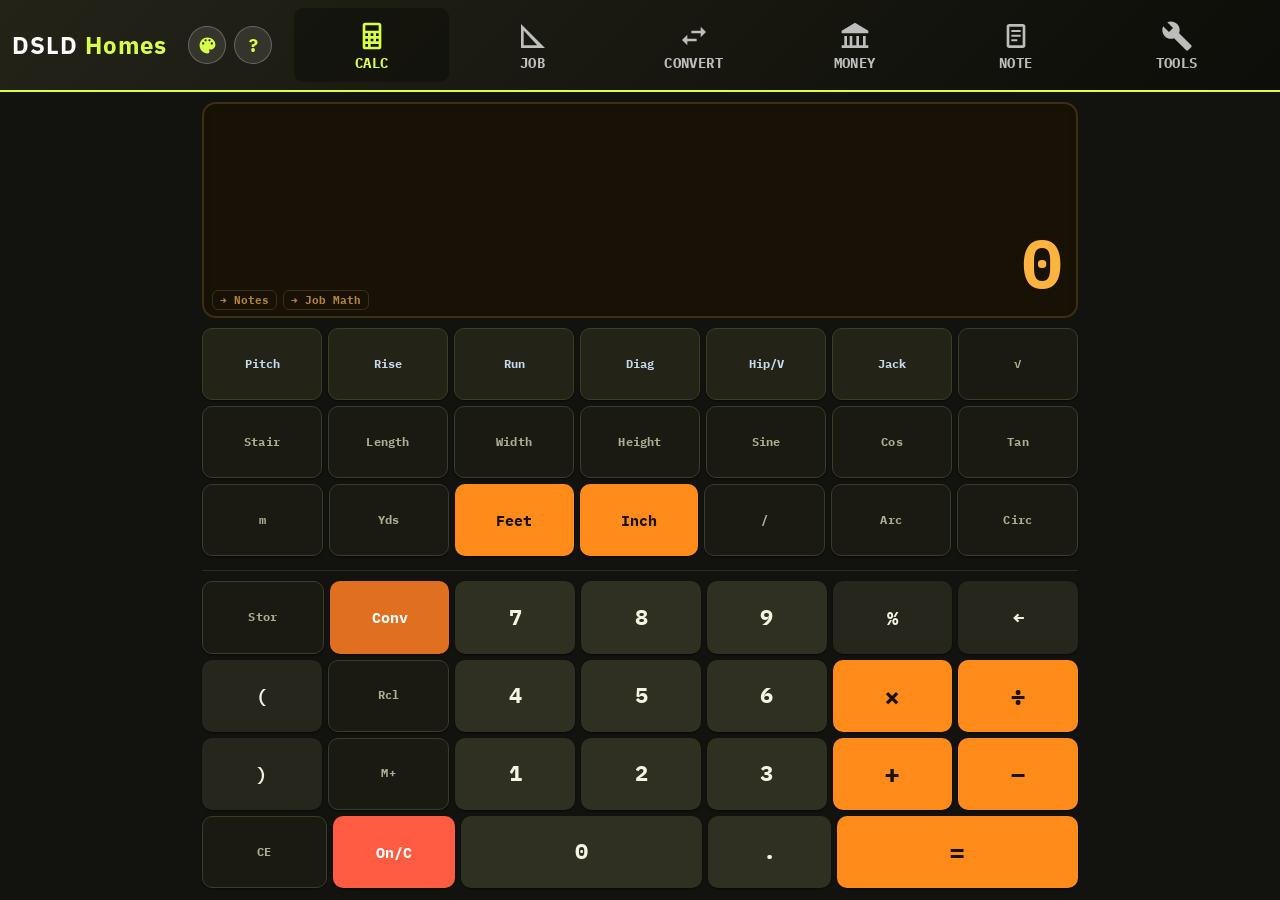
==== commit 867c6202: "Friendlier calculator: feet-first length entry, keypad in Job Math, saved jobs - Fix: a bare number " ====
--- a/index.html
+++ b/index.html
@@ -301,6 +301,17 @@
 .calc-display-sub{font-family:'IBM Plex Mono',monospace;font-size:clamp(.78rem,min(3.6vw,2.4vh),1.1rem);color:var(--lcd-sub);text-align:right;margin-top:2px}
 .mem-indicator{position:absolute;top:4px;left:8px;font-size:clamp(.55rem,1.6vh,.75rem);font-weight:700;color:var(--lcd-text);opacity:0}
 .mem-indicator.active{opacity:1}
+/* Operator signs as big as the digits (they were ~9 px on the orange keys) */
+.key.key-sign{font-size:clamp(1.15rem,6vw,1.7rem)}
+/* Paper tape: the last results, like the Construction Master's paperless tape. Tap one to use it. */
+.calc-tape{display:flex;flex-direction:column;align-items:flex-end;gap:0;margin:2px 0 0;min-height:0}
+.tape-line{background:none;border:0;padding:0 2px;font-family:'IBM Plex Mono',monospace;font-size:clamp(.6rem,min(2.6vw,1.6vh),.78rem);color:var(--lcd-sub);opacity:.72;max-width:100%;white-space:nowrap;overflow:hidden;text-overflow:ellipsis;cursor:pointer;line-height:1.35}
+.tape-line:active{opacity:1}
+@media (max-height:760px){.calc-tape .tape-line:nth-last-child(n+3){display:none}}
+/* Send the result to Notes or to the Job Math box you were filling */
+.calc-send{position:absolute;bottom:6px;left:8px;display:flex;gap:6px;z-index:2}
+.calc-send button{border:1px solid var(--lcd-border);background:transparent;color:var(--lcd-sub);border-radius:6px;padding:2px 7px;font-family:'IBM Plex Mono',monospace;font-size:clamp(.56rem,2.4vw,.7rem);font-weight:700;cursor:pointer}
+.calc-send button:active{background:var(--lcd-border)}
 .keypad{display:flex;flex-direction:column;gap:6px;flex:4 1 0}
 .key-row{display:flex;gap:6px;flex:1 1 0}
 .key-row.num-block{margin-top:8px;padding-top:10px;border-top:1px solid var(--line)}
@@ -505,7 +516,10 @@
 #view-tools .tl-panel[hidden]{ display:none; }
 
 #view-tools .ms-tools{ display:flex; align-items:center; gap:6px; padding:8px 10px; flex-wrap:wrap; background:var(--panel); border-bottom:1px solid var(--border); }
-#view-tools .sk-tools{ display:flex; align-items:center; gap:6px; padding:8px 10px; flex-wrap:nowrap; overflow-x:auto; -webkit-overflow-scrolling:touch; background:var(--panel); border-bottom:1px solid var(--border); }
+#view-tools .sk-tools{ display:flex; align-items:center; gap:6px; padding:8px 10px; flex-wrap:wrap; background:var(--panel); border-bottom:1px solid var(--border); }
+#view-tools .lv-pitch{ font-family:'IBM Plex Mono',monospace; font-size:1.5rem; font-weight:700; color:var(--gold); text-align:center; }
+#view-tools .lv-hint{ font-size:.72rem; color:var(--muted); text-align:center; }
+#view-tools .lv-use,#view-tools .ms-use{ min-height:44px; padding:0 16px; border-radius:10px; border:0; background:var(--gold); color:#111; font:inherit; font-weight:700; cursor:pointer; }
 #view-tools .sk-tools > *{ flex:0 0 auto; }
 #view-tools .ms-status{ padding:6px 12px; font-size:.74rem; color:var(--label); background:var(--panel); border-bottom:1px solid var(--border); }
 #view-tools .ms-photo{ padding:7px 11px; border:1px solid var(--gold-btn); background:var(--gold-btn); color:var(--gold-fg); border-radius:8px; font-size:.78rem; font-weight:700; cursor:pointer; }
@@ -565,7 +579,7 @@
 
 <!-- ═══ DSLD Header ═══ -->
 <div class="dsld-header">
-  <a href="https://www.dsldhomes.com/" target="_blank" rel="noopener" class="dsld-logo" style="text-decoration:none">DSLD <span class="brand-word">Homes</span></a>
+  <span class="dsld-logo">DSLD <span class="brand-word">Homes</span></span>
   <div class="dsld-divider"></div>
   <nav class="hdr-nav" id="hdr-nav" aria-label="Calculators">
     <a class="hdr-nav-item active" href="#calculator" data-route="calculator" title="Calculator" aria-label="Calculator">
@@ -603,6 +617,8 @@
 <div class="calc-shell">
   <div class="calc-display">
     <span class="mem-indicator" id="kp-mem">M</span>
+    <div class="calc-send"><button type="button" onclick="noteAddCalc()" aria-label="Send the result to Notes">&rarr; Notes</button><button type="button" onclick="kpSendJob()" aria-label="Send the result to Job Math">&rarr; Job Math</button></div>
+    <div class="calc-tape" id="kp-tape" aria-label="Last results - tap one to use it"></div>
     <div class="calc-display-mode" id="kp-mode"></div>
     <div class="calc-display-expr" id="kp-expr"></div>
     <div class="calc-display-main" id="kp-main">0</div>
@@ -672,8 +688,8 @@
       <button class="key key-num" onclick="kpPress('4')">4</button>
       <button class="key key-num" onclick="kpPress('5')">5</button>
       <button class="key key-num" onclick="kpPress('6')">6</button>
-      <button class="key key-gold" onclick="kpPress('&times;')">&times;</button>
-      <button class="key key-gold" onclick="kpPress('&divide;')">&divide;</button>
+      <button class="key key-gold key-sign" onclick="kpPress('&times;')">&times;</button>
+      <button class="key key-gold key-sign" onclick="kpPress('&divide;')">&divide;</button>
     </div>
     <!-- Row 6: ) M+ 1 2 3 -->
     <div class="key-row">
@@ -682,8 +698,8 @@
       <button class="key key-num" onclick="kpPress('1')">1</button>
       <button class="key key-num" onclick="kpPress('2')">2</button>
       <button class="key key-num" onclick="kpPress('3')">3</button>
-      <button class="key key-gold" onclick="kpPress('+')">+</button>
-      <button class="key key-gold" onclick="kpPress('-')">&minus;</button>
+      <button class="key key-gold key-sign" onclick="kpPress('+')">+</button>
+      <button class="key key-gold key-sign" onclick="kpPress('-')">&minus;</button>
     </div>
     <!-- Row 7: CE On/C 0 00 . = -->
     <div class="key-row">
@@ -691,7 +707,7 @@
       <button class="key key-red" onclick="kpPress('C')">On/C</button>
       <button class="key key-num" style="flex:2" onclick="kpPress('0')">0</button>
       <button class="key key-num" onclick="kpPress('.')">.</button>
-      <button class="key key-gold" style="flex:2" onclick="kpPress('=')">=</button>
+      <button class="key key-gold key-sign" style="flex:2" onclick="kpPress('=')">=</button>
     </div>
   </div>
 </div>
@@ -1059,6 +1075,7 @@
         <button class="ms-scale" type="button">Set scale</button>
         <span class="ms-ref" hidden><input type="text" class="ms-reflen" placeholder="e.g. 4' 0&quot;"><button class="ms-setref" type="button">OK</button></span>
         <button class="ms-clear" type="button">Clear</button>
+        <button class="ms-use" type="button" hidden>Use as length</button>
       </div>
       <div class="ms-status">Load a photo, then set a known length to calibrate.</div>
       <div class="ms-canvas-wrap"><canvas class="ms-canvas"></canvas></div>
@@ -1068,6 +1085,9 @@
       <button class="lv-grant" type="button" hidden>Enable level</button>
       <div class="lv-ring"><div class="lv-center"></div><div class="lv-bubble"></div></div>
       <div class="lv-read">Hold your phone flat</div>
+      <div class="lv-pitch" aria-live="polite"></div>
+      <div class="lv-hint">Lay the phone flat on the rafter or roof to read its pitch.</div>
+      <button class="lv-use" type="button" hidden>Use as pitch</button>
     </div>
 
     <div class="tl-panel" id="tl-compass" hidden>
@@ -1323,10 +1343,8 @@
   </div>
   <div class="guide-nav">
     <button class="guide-nav-btn active" data-guide="guide-calc" onclick="showGuideSection('guide-calc')">Calculator</button>
-    <button class="guide-nav-btn" data-guide="guide-roof" onclick="showGuideSection('guide-roof')">Roof</button>
-    <button class="guide-nav-btn" data-guide="guide-roofarea" onclick="showGuideSection('guide-roofarea')">Roof Area</button>
-    <button class="guide-nav-btn" data-guide="guide-stair" onclick="showGuideSection('guide-stair')">Stairs</button>
-    <button class="guide-nav-btn" data-guide="guide-concrete" onclick="showGuideSection('guide-concrete')">Concrete</button>
+    <button class="guide-nav-btn" data-guide="guide-jobmath" onclick="showGuideSection('guide-jobmath')">Job Math</button>
+    <button class="guide-nav-btn" data-guide="guide-tools" onclick="showGuideSection('guide-tools')">Tools</button>
     <button class="guide-nav-btn" data-guide="guide-converter" onclick="showGuideSection('guide-converter')">Converter</button>
     <button class="guide-nav-btn" data-guide="guide-money" onclick="showGuideSection('guide-money')">Mortgage</button>
     <button class="guide-nav-btn" data-guide="guide-business" onclick="showGuideSection('guide-business')">Business</button>
@@ -1378,8 +1396,43 @@
       </div>
       <div class="guide-block">
         <div class="guide-block-title">Switching Calculators</div>
-        <p>Tap any of the six icons in the header &mdash; <strong>Calc</strong>, <strong>Roof</strong>, <strong>Area</strong>, <strong>Stair</strong>, <strong>Conc</strong>, <strong>Conv</strong> &mdash; to jump straight to that calculator. The current one is highlighted in gold.</p>
-        <p>You can also swipe left or right anywhere on the screen to move between them.</p>
+        <p>Tap any of the six icons in the header &mdash; <strong>Calc</strong>, <strong>Job</strong>, <strong>Conv</strong>, <strong>Money</strong>, <strong>Note</strong>, <strong>Tools</strong> &mdash; to jump straight there. The current one is highlighted.</p>
+        <p>You can also swipe left or right on an empty part of the screen to move between them.</p>
+      </div>
+      <div class="guide-block">
+        <div class="guide-block-title">Tape &amp; Send</div>
+        <p>The last results stay on a <strong>paper tape</strong> at the top of the display. Tap a line to use that number again.</p>
+        <p><span class="guide-key">&rarr; Notes</span> drops the result into Job Notes. <span class="guide-key">&rarr; Job Math</span> puts a feet-inch result into the Job Math box you were filling.</p>
+      </div>
+    </div>
+    <!-- Job Math Guide -->
+    <div id="guide-jobmath" class="guide-section">
+      <div class="guide-title">Job Math</div>
+      <div class="guide-desc">Pick a tool, enter what you know, and the answer stays in the strip at the top while you scroll.</div>
+      <div class="guide-block">
+        <div class="guide-block-title">Typing a Length</div>
+        <p>A bare number is <strong>feet</strong>: <strong>20</strong> = 20&prime;. <strong>20 6</strong>, <strong>20-6</strong> or <strong>20&prime; 6</strong> = 20&prime; 6&Prime;. <strong>20 6 1/2</strong> = 20&prime; 6&frac12;&Prime;. <strong>20.5</strong> = 20&prime; 6&Prime;. Boxes marked <strong>in</strong> read a bare number as inches.</p>
+        <p>On a phone, tapping a size box opens a keypad like the Calc tab: <span class="guide-key">Feet</span> <span class="guide-key">Inch</span> <span class="guide-key">/</span>, <span class="guide-key">+</span> <span class="guide-key">&minus;</span> to add lengths, <span class="guide-key">Calc</span> to pull in the Calc tab's result, then <span class="guide-key">Use</span>.</p>
+      </div>
+      <div class="guide-block">
+        <div class="guide-block-title">Jobs</div>
+        <p><span class="guide-key">+ Add</span> puts the answer on the current job. Jobs are saved on this phone; keep one per lot. Tap a line to reopen its calculator with the same numbers.</p>
+        <p>Lengths show the <strong>stock</strong> to buy (the next even foot, 8&prime; and up) and the job totals each length. Share, copy, send to Notes, or <strong>Price this job</strong> into Money &rsaquo; Markup.</p>
+      </div>
+      <div class="guide-block">
+        <div class="guide-block-title">Factors</div>
+        <p>Every tool's factors are in <strong>Assumptions</strong>. Change one and it is saved on this phone; the answer says <strong>Custom</strong> until you tap Reset.</p>
+        <p>Tap <strong>&#9734;</strong> next to a tool's name to keep it in <strong>My tools</strong> at the top.</p>
+      </div>
+    </div>
+    <!-- Tools Guide -->
+    <div id="guide-tools" class="guide-section">
+      <div class="guide-title">Tools</div>
+      <div class="guide-desc">Field helpers that use the phone's camera and sensors.</div>
+      <div class="guide-block">
+        <div class="guide-block-title">Measure &amp; Level</div>
+        <p><strong>Measure</strong>: load a photo, set a known length, then tap two points. <span class="guide-key">Use as length</span> sends it to Job Math.</p>
+        <p><strong>Level</strong>: lay the phone flat on a rafter to read its pitch. <span class="guide-key">Use in Roof rafter</span> opens the rafter tool at that pitch.</p>
       </div>
     </div>
     <!-- Roof Guide -->
@@ -1568,7 +1621,7 @@
       <div class="guide-desc">A scratch pad that saves itself on your phone, built to collect numbers from the other calculators instead of retyping them.</div>
       <div class="guide-block">
         <div class="guide-block-title">Pulling In Results</div>
-        <p>Run any calculator, then tap <span class="guide-key">+ Add to Notes</span> at the bottom of the results. The whole result &mdash; every label and value, with the date &mdash; drops into your notes.</p>
+        <p>On the Calc tab tap <span class="guide-key">&rarr; Notes</span>; in Job Math open <strong>Jobs</strong> and tap <span class="guide-key">Send to Notes</span>. The result &mdash; every label and value, with the date &mdash; drops into your notes.</p>
         <p>Do a roof, a stair, and a concrete pour, and you have the full takeoff stacked up in one place.</p>
         <div class="guide-example">COMMON RAFTER (Mar 14, 2026 8:12 AM)<br>&nbsp;&nbsp;&nbsp;&nbsp;Rise: 8.00 ft<br>&nbsp;&nbsp;&nbsp;&nbsp;Rafter Length: <span class="result">14.42 ft</span><br>&nbsp;&nbsp;&nbsp;&nbsp;Slope Angle: 33.69&deg;</div>
       </div>
@@ -2281,8 +2334,33 @@
       ctx.mainOvr=fmt(r)+' SF';ctx.modeText='SF';
       ctx.subText=fmt(r/9)+' SY';
     }else if(!ftUsed){ctx.modeText='';ctx.subText=''}
-    ctx.lastFt=false;ctx.showEq=true;ctx.state=READY;render();
+    ctx.lastFt=false;ctx.showEq=true;ctx.state=READY;render();tapePush();
   }
+
+  /* === Paper tape: the last results; tap a line to use its number again === */
+  var TAPE=[];try{TAPE=JSON.parse(localStorage.getItem('dsld-tape')||'[]')||[]}catch(e){TAPE=[]}
+  if(!Array.isArray(TAPE))TAPE=[];TAPE=TAPE.filter(function(t){return t&&typeof t==='object'&&isFinite(t.val)});
+  function tapePush(){var e=getEff(),m=elMain(),x=elExpr();var main=m?m.textContent:'';if(!main||main==='0'||main==='ERROR')return;
+    var line={expr:(x?x.textContent:'').trim(),main:main,val:e.val,ft:!!e.ft,dims:ctx.dims||1},last=TAPE[TAPE.length-1];
+    if(last&&last.expr===line.expr&&last.main===line.main)return;   // pressing = again adds no copy
+    TAPE.push(line);if(TAPE.length>20)TAPE=TAPE.slice(-20);
+    try{localStorage.setItem('dsld-tape',JSON.stringify(TAPE))}catch(err){}tapeRender()}
+  function tapeRender(){var el=document.getElementById('kp-tape');if(!el)return;el.innerHTML='';
+    TAPE.slice(-3).forEach(function(t){var b=document.createElement('button');b.type='button';b.className='tape-line';
+      b.textContent=(t.expr?t.expr.replace(/\s*=\s*$/,'')+' = ':'')+t.main;b.title='Use '+t.main;b.onclick=function(){tapeUse(t)};el.appendChild(b)})}
+  /* Reusing a tape number after "=" starts a new calculation, the way a digit does (so the last
+     result's SF / CF unit, tokens and running total don't carry over); mid-calculation it is the next operand. */
+  function tapeUse(t){resetConvToggle();ctx.showEq=false;
+    if(ctx.state===READY){ctx.acc=0;ctx.op=null;ctx.tokens=[];ctx.parenStack=[];ctx.lastFt=false;ctx.dims=(t.dims>=2?t.dims:0)}
+    resetEntry();
+    if(t.ft&&t.dims<2){showFtIn(t.val*12);ctx.fBase=t.val*12}else{setDec(t.val)}
+    ctx.state=ENTERING_STD;ctx.freshResult=true;render()}
+  /* What is on the display, for the Job Math keypad's Calc key and the Send button (read only) */
+  window.kpCurrent=function(){var e=getEff(),m=elMain();return{val:e.val,ft:!!e.ft,dims:e.dims||ctx.dims||1,text:m?m.textContent:''}};
+  window.kpSendJob=function(){var c=window.kpCurrent();
+    if(!c.text||c.text==='0'||c.text==='ERROR'){toast('Nothing on the calculator yet');return}
+    if(!c.ft||c.dims>=2||!(c.val>0)){toast('Job Math takes a feet-inch length — enter one with Feet / Inch');return}
+    if(window.JobMath&&JobMath.receiveLength)JobMath.receiveLength(c.val*12);else toast('Job Math is not loaded')};
 
   function openParenHandler(){
     var st=ctx.state;
@@ -2524,7 +2602,7 @@
     var k=keyMap[e.key]||e.key;
     if(handlers[k]){e.preventDefault();kpPress(k)}
   });
-  if(document.readyState==='loading')document.addEventListener('DOMContentLoaded',render);else render();
+  if(document.readyState==='loading')document.addEventListener('DOMContentLoaded',function(){render();tapeRender()});else{render();tapeRender()}
 })();
 
 /* ── Money: Mortgage & Business ──
@@ -3293,7 +3371,7 @@
 
 /* ── User Guide ── */
 (function(){
-  const sectionMap={calculator:'guide-calc',roof:'guide-roof',roofarea:'guide-roofarea',stair:'guide-stair',concrete:'guide-concrete',converter:'guide-converter',money:'guide-money',notes:'guide-notes'};
+  const sectionMap={calculator:'guide-calc',jobmath:'guide-jobmath',tools:'guide-tools',roof:'guide-roof',roofarea:'guide-roofarea',stair:'guide-stair',concrete:'guide-concrete',converter:'guide-converter',money:'guide-money',notes:'guide-notes'};
   /* Shows which build is actually running, so "is the update reaching my phone?"
      is answerable by looking instead of guessing. Reads the live service worker
      cache name, so it can never drift from what was deployed. */
@@ -3402,12 +3480,50 @@
     if(whole===0&&!fr) inpart='0"';
     return (f>0? f+"' ":"")+inpart;
   }
-  function parseFeetIn(s){ if(typeof s==="number")return s; s=(s||"").trim(); if(!s)return NaN;
-    let ft=0,inch=0; const fm=s.match(/(\d+(?:\.\d+)?)\s*'/); if(fm){ft=parseFloat(fm[1]);s=s.replace(fm[0],"");}
-    const im=s.match(/(\d+(?:\.\d+)?)/); if(im)inch=parseFloat(im[1]);
-    const fr={"⅛":.125,"¼":.25,"⅜":.375,"½":.5,"⅝":.625,"¾":.75,"⅞":.875};
-    for(const k in fr) if(s.includes(k))inch+=fr[k];
-    return ft*12+inch; }
+/* LENPARSE:BEGIN - read a typed length, in inches (NaN = not a length; the box keeps its old value).
+   Marks win: ' ft foot feet = feet, " in inch = inches. With no marks the FIRST number is feet
+   (inches in an inch box), a second number is inches, and a fraction belongs to the number before it:
+     20 -> 20'   20 6 -> 20' 6"   20-6 -> 20' 6"   20 6 1/2 -> 20' 6 1/2"   20.5 -> 20' 6"
+     12 1/2 -> 12' 6"   20' 6 -> 20' 6"   20ft 6in -> 20' 6"   6" -> 6"   6 1/2" -> 6 1/2"   20 6" -> 20' 6"
+   Fixes the July trap where a bare 20 in a ft-in box read as 20 inches (1' 8"). */
+function parseLen(s, bare){
+  if(typeof s==="number") return s;
+  s=String(s==null?"":s).toLowerCase().trim(); if(!s) return NaN;
+  const U={"⅛":"1/8","¼":"1/4","⅜":"3/8","½":"1/2","⅝":"5/8","¾":"3/4","⅞":"7/8"};
+  s=s.replace(/[⅛¼⅜½⅝¾⅞]/g,m=>" "+U[m]+" ").replace(/[′’‘`]/g,"'").replace(/[″“”]/g,'"').replace(/[–—]/g,"-");
+  s=s.replace(/''/g,'"');   // two single quotes = inches (6'' = 6")
+  s=s.replace(/(\d)\s*(feet|foot|ft)(?![a-z])\.?/g,"$1'").replace(/(\d)\s*(inches|inch|in)(?![a-z])\.?/g,'$1"');
+  // a comma is a separator like a space (20,6 = 20' 6"), never a thousands mark in a length box
+  s=s.replace(/'\s*-\s*/g,"' ").replace(/(\d)\s*-\s*(?=\d)/g,"$1 ").replace(/,/g," ");
+  if(/[^0-9.\/'"\s]/.test(s)) return NaN;
+  const toks=s.match(/\d+(?:\.\d+)?\s*\/\s*\d+(?:\.\d+)?|\d*\.\d+|\d+|['"]/g); if(!toks) return NaN;
+  const num=t=>{ if(t.includes("/")){ const p=t.split("/").map(x=>+x.trim()); return p[1]?p[0]/p[1]:NaN; } return +t; };
+  const groups=[]; let cur=[];
+  for(const t of toks){ if(t==="'"||t==='"'){ groups.push({v:cur,m:t}); cur=[]; } else cur.push(t.replace(/\s+/g,"")); }
+  if(cur.length) groups.push({v:cur,m:null});
+  // fill slots: a whole / decimal number takes the next slot, a fraction adds to the slot before it
+  const fill=(vals,slots)=>{ const out=slots.map(()=>0); let i=-1;
+    for(const t of vals){ if(t.includes("/")){ out[Math.max(i,0)]+=num(t); if(i<0)i=0; } else { i++; if(i>=slots.length) return null; out[i]+=num(t); } }
+    return out; };
+  let feet=0, inch=0, haveFeet=false, haveInch=false;
+  for(const g of groups){
+    if(!g.v.length){ if(g.m) continue; else break; }
+    if(g.m==="'"){ if(haveFeet||haveInch) return NaN; const o=fill(g.v,["f"]); if(!o) return NaN; feet=o[0]; haveFeet=true; }
+    else if(g.m==='"'){ if(haveInch) return NaN;
+      const wholes=g.v.filter(t=>!t.includes("/")).length;
+      if(!haveFeet && wholes>=2){ const o=fill(g.v,["f","i"]); if(!o) return NaN; feet=o[0]; inch=o[1]; haveFeet=true; }
+      else { const o=fill(g.v,["i"]); if(!o) return NaN; inch=o[0]; }
+      haveInch=true; }
+    else { if(haveInch){   // a fraction after the Inch key adds to the inches (6 Inch 1 / 2 = 6 1/2"), as on the Calc tab
+        if(g.v.every(t=>t.includes("/"))){ inch+=g.v.reduce((s2,t)=>s2+num(t),0); continue; } return NaN; }
+      if(haveFeet){ const o=fill(g.v,["i"]); if(!o) return NaN; inch=o[0]; haveInch=true; }
+      else if(bare==="in"){ const o=fill(g.v,["i"]); if(!o){ const o2=fill(g.v,["f","i"]); if(!o2) return NaN; feet=o2[0]; inch=o2[1]; } else inch=o[0]; haveInch=true; }
+      else { const o=fill(g.v,["f","i"]); if(!o) return NaN; feet=o[0]; inch=o[1]; haveFeet=true; haveInch=true; } }
+  }
+  const total=feet*12+inch; return isFinite(total)?total:NaN;
+}
+/* LENPARSE:END */
+  const parseFeetIn=(s,bare)=>parseLen(s,bare);
 
   const fmtNum = (n) => (Math.round((+n||0)*100)/100).toLocaleString();
 
@@ -3474,33 +3590,71 @@
 };
 /* HVACMATH:END */
 
-  const S={bagYield:0.45, concreteInc:0.5, tileBox:15, paintCov:350, coats:2, cmuPerSf:1.125, truckYd:10,
-  studOC:16, brickJoint:BRICK.DEFAULTS.joint, mortarJoint:BRICK.DEFAULTS.mortarJoint,
-  mortarWaste:BRICK.DEFAULTS.mortarWaste, mortarBagCF:BRICK.DEFAULTS.bagCF,
-  cubeKing:0, strapKing:0, cubeQueen:0, strapQueen:0, cubeModular:0, strapModular:0};
-  // Cube / strap sizes are the user's own (no defaults on the public page); remembered on this device.
-  const PERSIST=["cubeKing","strapKing","cubeQueen","strapQueen","cubeModular","strapModular"];
-  PERSIST.forEach(k=>{ try{ const v=parseFloat(localStorage.getItem("jm."+k)); if(v>0) S[k]=v; }catch(e){} });
-  const persist=k=>{ if(!PERSIST.includes(k)) return; try{ localStorage.setItem("jm."+k, String(S[k]||"")); }catch(e){} };
+  const BD=BRICK.DEFAULTS, SIZES3=["King","Queen","Modular"];
+  // Brick factors are adjustable. Defaults = the standard; perSF / perLF / mortarCF overrides of 0 = "use the standard from
+  // the size + joint". Everything brick-related is remembered on this device only.
+  const BRICK_STD={brickJoint:BD.joint, mortarJoint:BD.mortarJoint, mortarWaste:BD.mortarWaste, mortarBagCF:BD.bagCF,
+    brickWastePct:BD.waste, rowlockWastePct:BD.rowlockWaste};
+  SIZES3.forEach(s=>{ BRICK_STD["perSF"+s]=0; BRICK_STD["perLF"+s]=0; BRICK_STD["mortarCF"+s]=0; });
+  const S=Object.assign({bagYield:0.45, concreteInc:0.5, tileBox:15, paintCov:350, coats:2, cmuPerSf:1.125, truckYd:10, studOC:16,
+    cubeKing:0, strapKing:0, cubeQueen:0, strapQueen:0, cubeModular:0, strapModular:0}, BRICK_STD);
+  // the standard value of every factor, before this device's saved changes are applied
+  const S_DEFAULT=Object.assign({}, S);
+  const PERSIST=Object.keys(S);   // every factor is adjustable and remembered on this device
+  const ZERO_OK=new Set(["mortarWaste","brickWastePct","rowlockWastePct"]);
+  PERSIST.forEach(k=>{ try{ const raw=localStorage.getItem("jm."+k); if(raw==null||raw==="") return; const v=parseFloat(raw);
+    if(!isNaN(v) && (v>0 || (v===0 && ZERO_OK.has(k)))) S[k]=v; }catch(e){} });
+  const persist=k=>{ if(!PERSIST.includes(k)) return; try{ localStorage.setItem("jm."+k, String(S[k]==null?"":S[k])); }catch(e){} };
+  function resetBrick(){ Object.entries(BRICK_STD).forEach(([k,v])=>{ S[k]=v; persist(k); }); }
 const orderConc=y=>Math.ceil(y/S.concreteInc)*S.concreteInc;
-function brickRates(size){ return BRICK.rates(BRICK.SIZES[size], S.brickJoint, S.mortarJoint); }
+// the rates from the size + joint (the standard formula), then any override the user typed
+function brickBaseRates(size){ return BRICK.rates(BRICK.SIZES[size], S.brickJoint, S.mortarJoint); }
+function brickRates(size){ const r=brickBaseRates(size);
+  if(S["perSF"+size]>0) r.perSF=S["perSF"+size];
+  if(S["perLF"+size]>0) r.perLF=S["perLF"+size];
+  if(S["mortarCF"+size]>0) r.mortarCF=S["mortarCF"+size];
+  return r; }
+// which factors differ from the standard, in words (empty = all standard)
+// waste = the waste the tool is using right now (a reopened job line can carry its own)
+function brickCustom(size, kind, waste){ const c=[], same=(a,b)=>Math.abs(a-b)<1e-12;
+  if(!same(S.brickJoint,BD.joint)) c.push(`joint ${frac8(S.brickJoint)}"`);
+  if(kind==="brick"){ const w=waste==null?S.brickWastePct:waste; if(S["perSF"+size]>0) c.push(`${fmtNum(S["perSF"+size])} brick / SF`);
+    if(!same(w,BD.waste)) c.push(`brick waste ${fmtNum(w)}%`); }
+  if(kind==="rowlock"){ const w=waste==null?S.rowlockWastePct:waste; if(S["perLF"+size]>0) c.push(`${fmtNum(S["perLF"+size])} rowlock / LF`);
+    if(!same(w,BD.rowlockWaste)) c.push(`rowlock waste ${fmtNum(w)}%`); }
+  if(!same(S.mortarJoint,BD.mortarJoint)) c.push(`mortar joint ${frac8(S.mortarJoint)}"`);
+  if(S["mortarCF"+size]>0) c.push(`mortar ${S["mortarCF"+size]} cu ft / brick`);
+  if(!same(S.mortarWaste,BD.mortarWaste)) c.push(`mortar waste ${fmtNum(S.mortarWaste)}%`);
+  if(!same(S.mortarBagCF,BD.bagCF)) c.push(`bag ${fmtNum(S.mortarBagCF)} cu ft`);
+  return c; }
+// lumber stock lengths: round a cut UP to the next even foot (2' steps), 8' shortest;
+// past 40' it is a splice or a special order
+const STOCK=[8,10,12,14,16,18,20,22,24,26,28,30,32,36,40];
+function stockFor(inches){ const ft=inches/12; for(const s of STOCK) if(ft<=s+1e-9) return s; return null; }
+function stockText(sk){ return sk?sk+"' stock":"over 40' (splice)"; }
 // inches -> whole + fraction to the 1/16 (9.625 -> 9⅝, 0.4375 -> 7/16)
 function frac8(x){ let w=Math.floor(x), s=Math.round((x-w)*16); if(s===16){w++;s=0;}
   const U={2:"⅛",4:"¼",6:"⅜",8:"½",10:"⅝",12:"¾",14:"⅞"};
   const fr=!s?"":(U[s]||(s+"/16")); const sep=(w&&fr.includes("/"))?" ":"";
   return ((w?String(w):"")+sep+fr)||"0"; }
-function brickAssume(vr, withCube){
-  const z=BRICK.SIZES[vr.size], r=brickRates(vr.size);
+function brickAssume(vr, isBrick){
+  const z=BRICK.SIZES[vr.size], r=brickRates(vr.size), std=brickBaseRates(vr.size);
+  const custom=brickCustom(vr.size, isBrick?"brick":"rowlock");
   const a=[
-    {info:`<b>${vr.name}</b> ${frac8(z.L)} × ${frac8(z.H)} × ${frac8(z.W)} in (length × height × width) → ${r.perSF.toFixed(2)} brick / SF · ${r.perLF.toFixed(2)} rowlock / LF · ${r.mortarCF.toFixed(4)} cu ft mortar / brick`},
+    {info:`<b>${vr.name}</b> ${frac8(z.L)} × ${frac8(z.H)} × ${frac8(z.W)} in (length × height × width). In use: ${r.perSF.toFixed(2)} brick / SF · ${r.perLF.toFixed(2)} rowlock / LF · ${r.mortarCF.toFixed(4)} cu ft mortar / brick.`+
+      (custom.length?` <b style="color:var(--amber)">Custom:</b> ${custom.join(" · ")}.`:" All standard.")},
     {label:"Brick joint",key:"brickJoint",unit:"in",step:0.0625},
+    isBrick ? {label:vr.name+" bricks per SF",key:"perSF"+vr.size,unit:"/ SF",step:0.01,blank:true,ph:std.perSF.toFixed(2)}
+            : {label:vr.name+" rowlock per LF",key:"perLF"+vr.size,unit:"/ LF",step:0.01,blank:true,ph:std.perLF.toFixed(2)},
     {label:"Mortar figured at joint",key:"mortarJoint",unit:"in",step:0.0625},
+    {label:vr.name+" mortar per brick",key:"mortarCF"+vr.size,unit:"cu ft",step:0.0001,blank:true,ph:std.mortarCF.toFixed(4)},
     {label:"Mortar waste",key:"mortarWaste",unit:"%",step:1,allowZero:true},
     {label:"Mortar bag yield",key:"mortarBagCF",unit:"cu ft",step:0.05}];
-  if(withCube) a.push(
-    {label:vr.name+" bricks per cube",key:"cube"+vr.size,unit:"brk",step:1,blank:true},
-    {label:vr.name+" bricks per strap",key:"strap"+vr.size,unit:"brk",step:1,blank:true});
-  a.push({info:"Standard brick sizes. Bricks / SF = 144 ÷ ((length + joint) × (height + joint)); rowlock / LF = 12 ÷ (height + joint); mortar cu ft / brick = (length + height) × width × mortar joint ÷ 1728, on the bricks before waste. Waste is its own step. Cube and strap sizes come from your supplier and are saved on this device only."});
+  if(isBrick) a.push(
+    {label:vr.name+" bricks per cube",key:"cube"+vr.size,unit:"brk",step:1,blank:true,userData:true},
+    {label:vr.name+" bricks per strap",key:"strap"+vr.size,unit:"brk",step:1,blank:true,userData:true});
+  a.push({button:"Reset factors to standard",onClick:resetBrick});
+  a.push({info:"Every factor can be changed; a blank box uses the standard from the brick size and joint (shown in grey). Bricks / SF = 144 ÷ ((length + joint) × (height + joint)); rowlock / LF = 12 ÷ (height + joint); mortar cu ft / brick = (length + height) × width × mortar joint ÷ 1728, on the bricks before waste. Waste (the slider) is its own step. Changes and your cube / strap sizes are saved on this device only; the answer says <b>Custom</b> while any factor differs from the standard. Reset puts the factors back (it keeps your cube / strap sizes)."});
   return a;
 }
 
@@ -3594,15 +3748,17 @@
       let coach = ok
         ? {cls:"ok",icon:"ti-circle-check",html:`<b>Code-compliant.</b> ${n} risers at ${riser.toFixed(2)}" — under the 7¾" IRC max. Tread run ${fi(run)}.`}
         : {cls:"code",icon:"ti-alert-triangle",html:`<b>Riser too tall.</b> ${riser.toFixed(2)}" exceeds the 7¾" IRC max — add a riser (try ${n+1}) to bring it to ${(v.rise/(n+1)).toFixed(2)}".`};
+      const sk=stockFor(stringer);
       return{outs:[
         {l:"Risers",v:n,hero:true,sub:riser.toFixed(2)+'" each'},
         {l:"Treads",v:n-1,sub:'10½" deep'},
         {l:"Total run",v:fi(run)},
-        {l:"Stringer length",v:fi(stringer)}],
-      coach, job:{name:"Stair stringer",qty:fi(stringer)+" × 2",icon:"ti-stairs-up"}};}},
+        {l:"Stringer length",v:fi(stringer),sub:stockText(sk)}],
+      coach, job:{name:"Stair stringer",qty:`2 × ${sk?sk+"' stock":fi(stringer)} (cut ${fi(stringer)})`,icon:"ti-stairs-up",stock:sk?[{len:sk,count:2}]:null}};}},
 
   rafter:{name:"Roof rafter",icon:"ti-home-2",tab:"trade",
-    fields:[{k:"run",label:"Run (half span)",def:144},{k:"pitch",label:"Pitch (rise per 12)",def:6,pitch:true}],
+    fields:[{k:"run",label:"Run (half span)",def:144},{k:"pitch",label:"Pitch (rise per 12)",def:6,pitch:true},
+            {k:"count",label:"How many",def:1,num:true,unit:"count",min:1,max:200,compact:true,int:true}],
     draw(v,svg){const W=300,H=200,pad=34;const pitch=v.pitchVal||6;const run=v.run,rise=run*(pitch/12);
       const sc=Math.min((W-2*pad)/Math.max(run,1),(H-2*pad)/Math.max(rise,40));
       const rw=run*sc,rh=Math.min(H-2*pad,rise*sc),ax=pad,ay=H-pad;
@@ -3611,13 +3767,15 @@
       <text x="${ax+rw+6}" y="${ay-rh/2}" fill="var(--muted)" font-size="12" font-family="var(--mono)">${pitch}/12</text>
       <text x="${ax+rw/2-6}" y="${ay-rh/2-6}" fill="var(--amber)" font-size="13" text-anchor="middle" font-weight="700">rafter</text>`;},
     compute(v){const pitch=v.pitchVal||6;const rise=v.run*(pitch/12);const rafter=Math.hypot(v.run,rise);
+      const sk=stockFor(rafter), n=Math.max(1,Math.round(v.count||1));
       return{outs:[
         {l:"Rafter length",v:fi(rafter),hero:true,sub:pitch+"/12 pitch"},
+        {l:"Stock",v:sk?sk+"'":"over 40'",sub:sk?`${n} × ${sk}' (cut ${fi(rafter)})`:"splice or special order"},
         {l:"Rise",v:fi(rise)},
         {l:"Plumb cut",v:(Math.atan2(rise,v.run)*180/Math.PI).toFixed(1)+"°"},
         {l:"Seat cut",v:(90-Math.atan2(rise,v.run)*180/Math.PI).toFixed(1)+"°"}],
-      coach:{cls:"why",icon:"ti-bulb",html:`<b>Cut list.</b> Rafter ${fi(rafter)} before the bird's-mouth. Set your saw to the plumb-cut angle for the ridge.`},
-      job:{name:"Rafter stock",qty:fi(rafter),icon:"ti-home-2"}};}},
+      coach:{cls:"why",icon:"ti-bulb",html:`<b>Cut list.</b> Rafter ${fi(rafter)} before the bird's-mouth${sk?`, from ${sk}' stock (the next even foot up)`:""}. Set your saw to the plumb-cut angle for the ridge.`},
+      job:{name:"Rafter "+pitch+"/12",qty:`${n} × ${sk?sk+"' stock":fi(rafter)} (cut ${fi(rafter)})`,icon:"ti-home-2",stock:sk?[{len:sk,count:n}]:null}};}},
 
   tile:{name:"Tile / flooring",icon:"ti-grid-dots",tab:"trade",waste:10,
     assume:[{label:"Coverage per box",key:"tileBox",unit:"sq ft",step:1}],
@@ -3673,7 +3831,7 @@
 
   column:{name:"Column / cylinder",icon:"ti-cylinder",tab:"volume",waste:10,
     assume:[{label:"60 lb bag yield",key:"bagYield",unit:"ft³",step:0.01}],
-    fields:[{k:"dia",label:"Diameter",def:24,unit:"in",whole:true},{k:"hgt",label:"Height",def:96,unit:"in",whole:true}],
+    fields:[{k:"dia",label:"Diameter",def:24,unit:"in",whole:true},{k:"hgt",label:"Height",def:96}],
     draw(v,svg){const W=300,H=200;const r=Math.min(52,Math.max(14,v.dia));const cx=W/2,topY=42,botY=162,ry=r*0.28;
       svg.innerHTML=`<ellipse cx="${cx}" cy="${botY}" rx="${r}" ry="${ry}" fill="var(--blue-d)" fill-opacity=".6" stroke="var(--blue-d)" stroke-width="1.6"/>
       <rect x="${cx-r}" y="${topY}" width="${r*2}" height="${botY-topY}" fill="var(--blue)" fill-opacity=".18"/>
@@ -3726,30 +3884,39 @@
       coach:{cls:"buy",icon:"ti-wall",html:`<b>Two ways to build it.</b> Pour solid at ${order.toFixed(1)} yd³, or lay ${blocks} block (8×8×16). Add grout and rebar for filled cells.`},
       job:{name:"Wall — concrete / CMU",qty:order.toFixed(1)+" yd³",icon:"ti-wall"}};}},
 
-  brick:{name:"Brick veneer",icon:"ti-bricks",tab:"masonry",waste:10,
+  brick:{name:"Brick veneer",icon:"ti-bricks",tab:"masonry",waste:10,wasteKey:"brickWastePct",
     variants:[{name:"King",size:"King"},{name:"Queen",size:"Queen"},{name:"Modular",size:"Modular"}],
+    picks:[{key:"mode",label:"Enter",options:["Wall size","Brick SF"],def:"Wall size"}],
+    customOf:(vr,v,w)=>brickCustom(vr.size,"brick",w),
     assume:vr=>brickAssume(vr,true),
-    fields:[{k:"len",label:"Wall length",def:480},{k:"hgt",label:"Wall height",def:96}],
+    fields:[{k:"len",label:"Wall length",def:480,show:v=>v.mode!=="Brick SF"},{k:"hgt",label:"Wall height",def:96,show:v=>v.mode!=="Brick SF"},
+            {k:"sf",label:"Brick SF (openings out)",def:320,num:true,unit:"sq ft",max:6000,show:v=>v.mode==="Brick SF"}],
     draw(v,svg){const W=300,H=200,pad=30;const rw=W-2*pad,rh=Math.min(128,Math.max(50,v.hgt*0.55)),x=pad,y=(H-rh)/2;
       const rows=6,bh=rh/rows;let g="";
       for(let i=0;i<rows;i++){const yy=y+i*bh;g+=`<line x1="${x}" y1="${yy}" x2="${x+rw}" y2="${yy}" stroke="var(--blue)" stroke-width=".7" opacity=".5"/>`;
         const off=(i%2)*(rw/16);for(let bx=x+off;bx<x+rw+1;bx+=rw/8){g+=`<line x1="${Math.min(bx,x+rw)}" y1="${yy}" x2="${Math.min(bx,x+rw)}" y2="${yy+bh}" stroke="var(--blue)" stroke-width=".7" opacity=".5"/>`;}}
       svg.innerHTML=`<rect x="${x}" y="${y}" width="${rw}" height="${rh}" fill="var(--blue-soft)" stroke="var(--blue)" stroke-width="2.5"/>${g}
       <text x="${x+rw/2}" y="${y+rh+18}" fill="var(--muted)" font-size="12" text-anchor="middle" font-family="var(--mono)">${fi(v.len)} × ${fi(v.hgt)}</text>`;},
-    compute(v,waste,vr){const sf=(v.len/12)*(v.hgt/12);const r=brickRates(vr.size);
+    compute(v,waste,vr){const sf=v.mode==="Brick SF"?(+v.sf||0):(v.len/12)*(v.hgt/12);const r=brickRates(vr.size);
       const br=BRICK.count({sf},r,waste/100,0);
       const mortar=BRICK.mortarBags({sf},r,S.mortarWaste/100,S.mortarBagCF);
       const cube=S["cube"+vr.size], strap=S["strap"+vr.size]; const ord=BRICK.order(br,cube,strap);
-      return{outs:[
+      const custom=brickCustom(vr.size,"brick",waste);
+      const outs=[
         {l:"Brick needed",v:br.toLocaleString(),hero:true,sub:vr.name+" · "+r.perSF.toFixed(2)+" / SF + "+waste+"% waste"},
         {l:"Order",v:ord||"—",sub:ord?cube.toLocaleString()+" / cube"+(strap?" · "+strap+" / strap":""):"add your cube size in Assumptions"},
         {l:"Mortar",v:mortar,sub:"bags · not field-checked"},
-        {l:"Wall area",v:sf.toFixed(0),sub:"sq ft"}],
-      coach:{cls:"buy",icon:"ti-shopping-cart",html:`<b>${br.toLocaleString()} ${vr.name} brick${ord?" = "+ord:""}.</b> ${sf.toFixed(0)} sq ft × ${r.perSF.toFixed(2)} brick / SF (${frac8(S.brickJoint)}" joint), plus ${waste}% waste as its own step. Mortar: ${mortar} bags (${r.mortarCF.toFixed(4)} cu ft / brick at a ${frac8(S.mortarJoint)}" joint, +${S.mortarWaste}% waste).`},
-      job:{name:"Brick — "+vr.name,qty:ord||br.toLocaleString()+" brick",icon:"ti-bricks"}};}},
-
-  rowlock:{name:"Rowlock course",icon:"ti-layout-rows",tab:"masonry",waste:10,
+        {l:"Wall area",v:sf.toFixed(0),sub:"sq ft"}];
+      if(custom.length) outs.push({l:"Factors",v:"Custom",sub:custom.join(" · ")+" · Reset in Assumptions"});
+      const why=`${sf.toFixed(0)} sq ft × ${r.perSF.toFixed(2)} brick / SF (${frac8(S.brickJoint)}" joint), plus ${waste}% waste as its own step. Mortar: ${mortar} bags (${r.mortarCF.toFixed(4)} cu ft / brick at a ${frac8(S.mortarJoint)}" joint, +${S.mortarWaste}% waste).`;
+      return{outs, custom,
+      coach:custom.length?{cls:"code",html:`<b>Custom factors: ${custom.join(" · ")}.</b> ${br.toLocaleString()} ${vr.name} brick${ord?" = "+ord:""}. ${why}`}
+                         :{cls:"buy",icon:"ti-shopping-cart",html:`<b>${br.toLocaleString()} ${vr.name} brick${ord?" = "+ord:""}.</b> ${why}`},
+      job:{name:"Brick — "+vr.name+(custom.length?" (custom factors)":""),qty:ord||br.toLocaleString()+" brick",icon:"ti-bricks"}};}},
+
+  rowlock:{name:"Rowlock course",icon:"ti-layout-rows",tab:"masonry",waste:10,wasteKey:"rowlockWastePct",
     variants:[{name:"King",size:"King"},{name:"Queen",size:"Queen"},{name:"Modular",size:"Modular"}],
+    customOf:(vr,v,w)=>brickCustom(vr.size,"rowlock",w),
     assume:vr=>brickAssume(vr,false),
     fields:[{k:"len",label:"Course length",def:120}],
     draw(v,svg){const W=300,H=200,pad=30;const rw=W-2*pad,x=pad,y=86,bh=36,n=14,bw=rw/n;let g="";
@@ -3758,13 +3925,18 @@
     compute(v,waste,vr){const lf=v.len/12;const r=brickRates(vr.size);
       const br=BRICK.count({rl:lf},r,0,waste/100);
       const mortar=BRICK.mortarBags({rl:lf},r,S.mortarWaste/100,S.mortarBagCF);
-      return{outs:[
+      const custom=brickCustom(vr.size,"rowlock",waste);
+      const outs=[
         {l:"Brick needed",v:br.toLocaleString(),hero:true,sub:vr.name+" · single course"},
         {l:"Rate",v:r.perLF.toFixed(2),sub:"brick / LF"},
         {l:"Mortar",v:mortar,sub:"bags · not field-checked"},
-        {l:"Course length",v:fi(v.len)}],
-      coach:{cls:"buy",icon:"ti-shopping-cart",html:`<b>${br.toLocaleString()} ${vr.name} brick for the rowlock.</b> ${lf.toFixed(1)} LF × ${r.perLF.toFixed(2)} brick / LF (12 ÷ (brick height + ${frac8(S.brickJoint)}" joint)), plus ${waste}% waste. Sills, wall caps and watertables.`},
-      job:{name:"Rowlock — "+vr.name,qty:br.toLocaleString()+" brick",icon:"ti-layout-rows"}};}},
+        {l:"Course length",v:fi(v.len)}];
+      if(custom.length) outs.push({l:"Factors",v:"Custom",sub:custom.join(" · ")+" · Reset in Assumptions"});
+      const why=`${lf.toFixed(1)} LF × ${r.perLF.toFixed(2)} brick / LF (12 ÷ (brick height + ${frac8(S.brickJoint)}" joint)), plus ${waste}% waste. Sills, wall caps and watertables.`;
+      return{outs, custom,
+      coach:custom.length?{cls:"code",html:`<b>Custom factors: ${custom.join(" · ")}.</b> ${br.toLocaleString()} ${vr.name} brick for the rowlock. ${why}`}
+                         :{cls:"buy",icon:"ti-shopping-cart",html:`<b>${br.toLocaleString()} ${vr.name} brick for the rowlock.</b> ${why}`},
+      job:{name:"Rowlock — "+vr.name+(custom.length?" (custom factors)":""),qty:br.toLocaleString()+" brick",icon:"ti-layout-rows"}};}},
 
   framing:{name:"Wall framing",icon:"ti-fence",tab:"trade",waste:10,
     assume:[{label:"Stud spacing (O.C.)",key:"studOC",unit:"in",step:1}],
@@ -3814,17 +3986,18 @@
       <text x="${W/2}" y="${y2+18}" fill="var(--muted)" font-size="12" text-anchor="middle" font-family="var(--mono)">${fi(v.len)} × ${fi(v.wid)} · ridge + hips</text>`;},
     compute(v){const pitch=v.pitchVal||6;const runIn=v.wid/2;const p=pitch/12;
       const common=runIn*Math.sqrt(1+p*p);const hip=runIn*Math.sqrt(2+p*p);const ridge=Math.max(0,v.len-v.wid);
+      const hs=stockFor(hip), cs=stockFor(common);
       return{outs:[
-        {l:"Hip / valley rafter",v:fi(hip),hero:true,sub:"each (× up to 4)"},
-        {l:"Common rafter",v:fi(common),sub:"run "+fi(runIn)},
+        {l:"Hip / valley rafter",v:fi(hip),hero:true,sub:"each (× up to 4) · "+stockText(hs)},
+        {l:"Common rafter",v:fi(common),sub:"run "+fi(runIn)+" · "+stockText(cs)},
         {l:"Ridge length",v:fi(ridge),sub:"length − width"},
         {l:"Pitch",v:pitch+"/12"}],
       coach:{cls:"why",html:`<b>Equal-pitch hip roof.</b> Hips and valleys share one length — <b>${fi(hip)}</b> — running 45° in plan. Common rafter <b>${fi(common)}</b> for a ${fi(runIn)} run; the ridge = length − width = <b>${fi(ridge)}</b>. Add tail/overhang before you cut.`},
-      job:{name:"Roof framing (hip)",qty:"ridge "+fi(ridge)}};}},
+      job:{name:"Roof framing (hip)",qty:`4 hips ${hs?hs+"' stock":fi(hip)} · ridge ${fi(ridge)}`,stock:hs?[{len:hs,count:4}]:null}};}},
 
   /* ---------- HVAC / energy (from the Suite's desktop popup) ---------- */
   ductleak:{name:"Duct leakage (TDL)",tab:"hvac",
-    fields:[{k:"sqft",label:"Living sq ft",def:1800,num:true,unit:"sq ft",max:6000},{k:"returns",label:"Returns",def:4,num:true,unit:"count",max:12},
+    fields:[{k:"sqft",label:"Living sq ft",def:1800,num:true,unit:"sq ft",max:6000},{k:"returns",label:"Returns",def:4,num:true,unit:"count",max:12,compact:true,int:true},
             {k:"measured",label:"Measured total duct leakage",def:80,num:true,unit:"CFM25",max:600}],
     draw(v,svg){hvacSvg(svg,"TDL "+fmtNum(v.measured)+" CFM25");},
     compute(v){const d=HVAC.ductLimits(v.sqft,v.returns);const pass=v.measured<=d.applicable;const A=HVAC.fmt(d.applicable,0);
@@ -3878,7 +4051,7 @@
       job:{name:"Blower door",qty:A+" ACH50"}};}},
 
   vent:{name:"Ventilation (62.2)",tab:"hvac",
-    fields:[{k:"sqft",label:"Living sq ft",def:1800,num:true,unit:"sq ft",max:6000},{k:"br",label:"Bedrooms",def:3,num:true,unit:"count",max:8}],
+    fields:[{k:"sqft",label:"Living sq ft",def:1800,num:true,unit:"sq ft",max:6000},{k:"br",label:"Bedrooms",def:3,num:true,unit:"count",max:8,compact:true,int:true}],
     draw(v,svg){hvacSvg(svg,"ASHRAE 62.2");},
     compute(v){const c=HVAC.ventCFM(v.sqft,v.br);const C=HVAC.fmt(c,0);
       return{outs:[
@@ -3933,19 +4106,99 @@
 
   /* ---------- state ---------- */
   const ORDER = HOME.flatMap(([,ks]) => ks).filter(k => REG[k]);
-  let cur=null, curKey=null, curVals={}, curWaste=10, reverse=false, curVariant=0, curRes=null, assumeOpen=false;
-  let job={ name:"Untitled job", items:[] };
-  function step(d){ const i=ORDER.indexOf(curKey); if(i<0)return; openCalc(ORDER[(i+d+ORDER.length)%ORDER.length]); }
-
-  /* ---------- home ---------- */
+  let cur=null, curKey=null, curVals={}, curWaste=10, reverse=false, curVariant=0, curRes=null, assumeOpen=false, lastLenK=null;
+  const TOUCH=!!(window.matchMedia && window.matchMedia("(pointer:coarse)").matches);
+  // set() returns false when the phone's storage refuses (full / private mode); arr() never returns a non-array
+  const LSX={ get(k,d){ try{ const v=localStorage.getItem(k); return v==null?d:JSON.parse(v); }catch(e){ return d; } },
+              set(k,v){ try{ localStorage.setItem(k,JSON.stringify(v)); return true; }catch(e){ return false; } },
+              arr(k){ const v=LSX.get(k,[]); return Array.isArray(v)?v.filter(x=>typeof x==="string"):[]; } };
+  const say=(m)=>{ try{ if(typeof window.toast==="function") window.toast(m); }catch(e){} };
+  const esc=(s)=>String(s==null?"":s).replace(/[&<>"]/g,c=>({"&":"&amp;","<":"&lt;",">":"&gt;",'"':"&quot;"}[c]));
+  const groupOf=(k)=>{ const g=HOME.find(([,ks])=>ks.includes(k)); return g?{label:g[0],keys:g[1].filter(x=>REG[x])}:{label:"",keys:ORDER}; };
+  // the arrows stay inside the tool's own group (they used to walk all 25 tools, HVAC included)
+  function step(d){ const g=groupOf(curKey), i=g.keys.indexOf(curKey); if(i<0)return; openCalc(g.keys[(i+d+g.keys.length)%g.keys.length]); }
+
+  /* ---------- look and feel for the new parts (one style block, scoped, theme colours) ---------- */
+  (function(){ if(document.getElementById("jm-ux-style")) return; const st=document.createElement("style"); st.id="jm-ux-style";
+    st.textContent=`
+#jobmath #jm-sticky{position:sticky;top:var(--hdr-h,0px);z-index:6;display:flex;align-items:center;gap:10px;padding:8px 12px;margin:8px 0 6px;border-radius:10px;
+  background:var(--navy,var(--blue-d,#1f3a5f));color:#fff;border:1px solid var(--navy-lt,var(--border));box-shadow:0 2px 10px rgba(0,0,0,.28)}
+#jobmath #jm-sticky .jm-sl{font-size:.66rem;opacity:.82;line-height:1.2;text-transform:uppercase;letter-spacing:.04em}
+#jobmath #jm-sticky .jm-sv{font-family:var(--mono,monospace);font-weight:700;font-size:1.3rem;color:var(--gold,var(--amber));line-height:1.15;overflow-wrap:anywhere}
+#jobmath #jm-sticky .jm-sadd{margin-left:auto;flex-shrink:0;min-height:40px;padding:0 14px;border-radius:9px;border:0;font:inherit;font-weight:700;background:var(--gold,var(--amber));color:#111;cursor:pointer}
+#jobmath .jm-scustom{background:var(--amber,#e8a020);color:#111;border-radius:5px;padding:0 5px;font-size:.6rem;font-weight:700;margin-left:4px;letter-spacing:0}
+#jobmath .jm-star{background:none;border:0;font-size:1.35rem;line-height:1;cursor:pointer;color:var(--gold,var(--amber));padding:0 4px}
+#jobmath .jm-slrow{display:flex;align-items:center;gap:8px}
+#jobmath .jm-slrow .jm-slider{flex:1;min-width:0}
+#jobmath .jm-step{flex-shrink:0;min-width:44px;min-height:44px;border:1px solid var(--border);border-radius:10px;background:var(--card);color:inherit;font-size:1.3rem;font-weight:700;cursor:pointer;touch-action:manipulation}
+#jobmath .jm-cgrid{display:grid;grid-template-columns:1fr 1fr;gap:8px 10px;margin-top:6px}
+#jobmath .jm-cfield .jm-crow{display:flex;gap:6px;align-items:center}
+#jobmath .jm-cfield .jm-diminput{text-align:center;min-width:0;width:100%}
+#jobmath .jm-arow label{text-transform:none!important;letter-spacing:normal!important}
+#jobmath .jm-reopen{background:none;border:0;padding:0;font:inherit;color:inherit;text-align:left;text-decoration:underline dotted;cursor:pointer}
+#jobmath .jm-jobpick{flex:1;min-width:0;min-height:40px;border:1px solid var(--border);border-radius:8px;background:var(--inp,var(--card));color:inherit;font:inherit;padding:0 8px}
+@media (max-width:700px){ #jobmath .jm-canvas svg{max-height:130px} }
+#jm-pad{position:fixed;left:50%;bottom:0;width:100%;max-width:560px;transform:translate(-50%,105%);transition:transform .18s ease;z-index:250;box-sizing:border-box;
+  background:var(--bg,#111);border-top:2px solid var(--gold,#e8a020);padding:8px 10px calc(10px + env(safe-area-inset-bottom));box-shadow:0 -8px 24px rgba(0,0,0,.45)}
+#jm-pad.open{transform:translate(-50%,0)}
+#jm-pad .pk-head{display:flex;align-items:center;gap:8px;margin-bottom:6px}
+#jm-pad .pk-label{flex:1;font-size:.78rem;font-weight:600;color:var(--muted,#aaa)}
+#jm-pad .pk-x{min-width:44px;min-height:36px;border-radius:8px;border:1px solid var(--border,#444);background:var(--card,#222);color:inherit;font-size:1rem;cursor:pointer}
+#jm-pad .pk-disp{background:var(--lcd,#cfd8c0);border:2px solid var(--lcd-border,#888);border-radius:10px;padding:6px 10px;margin-bottom:8px;text-align:right;font-family:'IBM Plex Mono',var(--mono,monospace)}
+#jm-pad .pk-entry{font-size:1.45rem;font-weight:700;color:var(--lcd-text,#111);min-height:1.8rem;overflow-wrap:anywhere}
+#jm-pad .pk-entry.ph{opacity:.45;font-size:1rem}
+#jm-pad .pk-read{font-size:.8rem;color:var(--lcd-sub,#333)}
+#jm-pad .pk-grid{display:grid;grid-template-columns:repeat(4,1fr);gap:6px}
+#jm-pad .pk{min-height:50px;border:0;border-radius:10px;font-family:'IBM Plex Mono',var(--mono,monospace);font-weight:700;font-size:1.2rem;cursor:pointer;touch-action:manipulation;
+  background:var(--key-num,#2b3037);color:var(--key-num-fg,#fff)}
+#jm-pad .pk.g{background:var(--gold,#e8a020);color:#111;font-size:1rem}
+#jm-pad .pk.f{background:var(--key-func-bg,#3a414a);color:var(--key-func-fg,#fff);border:1px solid var(--border,transparent)}
+#jm-pad .pk.r{background:var(--key-red,#c0392b);color:#fff}
+#jm-pad .pk.u{background:var(--gold,#e8a020);color:#111;font-size:1rem}
+#jm-pad .pk:active{transform:scale(.96);filter:brightness(1.15)}
+#jm-pad .pk[hidden]{display:none}`;
+    document.head.appendChild(st); })();
+
+  /* ---------- jobs: saved on this device, one per lot / plan ---------- */
+  const JOBS_KEY="jm.jobs.v1";
+  // read fresh from storage and clean anything malformed (a hand-edited or old value must not break the tab)
+  function readJobs(){ const raw=LSX.get(JOBS_KEY,null);
+    const jobs=(raw&&Array.isArray(raw.jobs)?raw.jobs:[]).filter(j=>j&&typeof j==="object").map((j,i)=>({
+      id:typeof j.id==="string"&&j.id?j.id:"j"+i+"_"+Date.now().toString(36), name:String(j.name||"Untitled job"),
+      created:j.created||Date.now(), items:(Array.isArray(j.items)?j.items:[]).filter(it=>it&&typeof it==="object").map(it=>Object.assign({},it,{
+        name:String(it.name==null?"":it.name), qty:String(it.qty==null?"":it.qty), price:isFinite(+it.price)?+it.price:0,
+        stock:Array.isArray(it.stock)?it.stock.filter(s=>s&&isFinite(+s.len)&&isFinite(+s.count)):null }))}));
+    return {current:raw&&typeof raw.current==="string"?raw.current:null, jobs}; }
+  let JOBS=readJobs();
+  let saveWarned=false;
+  function saveJobs(){ const ok=LSX.set(JOBS_KEY,JOBS);
+    if(!ok && !saveWarned){ saveWarned=true; say("Could not save the job — the phone's storage is full or blocked"); }
+    if(ok) saveWarned=false; return ok; }
+  // every change re-reads first, so two open tabs never overwrite each other's lines
+  function mutate(fn){ JOBS=readJobs(); const j=curJob(); fn(j); return saveJobs(); }
+  window.addEventListener("storage",e=>{ if(e.key!==JOBS_KEY) return; JOBS=readJobs(); updateBadge(); if(!$("#jm-jobs").hidden) renderJobs(); });
+  function newJob(name){ const j={id:"j"+Date.now().toString(36)+Math.random().toString(36).slice(2,6),name:name||"Untitled job",items:[],created:Date.now()};
+    JOBS.jobs.push(j); JOBS.current=j.id; saveJobs(); return j; }
+  function curJob(){ let j=JOBS.jobs.find(x=>x.id===JOBS.current); if(!j) j=JOBS.jobs[JOBS.jobs.length-1]||newJob("Untitled job"); if(JOBS.current!==j.id){ JOBS.current=j.id; saveJobs(); } return j; }
+  function stockSummary(j){ const m={}; j.items.forEach(it=>(it.stock||[]).forEach(s=>{ m[s.len]=(m[s.len]||0)+(+s.count||0); }));
+    return Object.keys(m).map(Number).sort((a,b)=>a-b).map(k=>`${k}' × ${m[k]}`).join(" · "); }
+  function jobTotal(j){ return j.items.reduce((a,b)=>a+(+b.price||0),0); }
+  function jobText(j){ const lines=[j.name,"".padEnd(j.name.length,"="),...j.items.map(it=>`${it.name} — ${it.qty}${it.price?"  $"+(+it.price).toFixed(2):""}`)];
+    const st=stockSummary(j); if(st) lines.push("","Stock lengths: "+st);
+    lines.push("","Estimated total: $"+jobTotal(j).toFixed(2)); return lines.join("\n"); }
+  const money=(n)=>"$"+(+n||0).toLocaleString(undefined,{minimumFractionDigits:0,maximumFractionDigits:2});
+
+  /* ---------- home: "My tools" (starred + recent) on top, then the groups ---------- */
   function buildHome(){
     const h=$("#jm-home"); h.innerHTML="";
-    HOME.forEach(([label,keys])=>{
+    const star=LSX.arr("jm.star").filter(k=>REG[k]), rec=LSX.arr("jm.recent").filter(k=>REG[k]);
+    const mine=[...star,...rec.filter(k=>!star.includes(k))].slice(0,6);
+    (mine.length?[["My tools",mine]]:[]).concat(HOME).forEach(([label,keys])=>{
       h.appendChild(el("div","jm-eyebrow",label));
       const g=el("div","jm-grid");
       keys.forEach(k=>{ const c=REG[k]; if(!c) return;
         const b=el("button","jm-tool"); b.type="button";
-        b.innerHTML=`<span class="jm-tname">${c.name}</span>`;
+        b.innerHTML=`<span class="jm-tname">${label==="My tools"&&star.includes(k)?"★ ":""}${c.name}</span>`;
         b.onclick=()=>openCalc(k);
         g.appendChild(b);
       });
@@ -3953,19 +4206,32 @@
     });
   }
 
-  function openCalc(key){
-    cur=REG[key]; curKey=key; curVals={}; reverse=false; curVariant=0;
+  function openCalc(key, opts){
+    cur=REG[key]; curKey=key; curVals={}; reverse=false; curVariant=0; lastLenK=null;
     cur.fields.forEach(f=>curVals[f.k]=f.def);
     (cur.picks||[]).forEach(p=>{ curVals[p.key]=(typeof p.def==="function"?p.def():p.def)||p.options[0]; });
     const pf=cur.fields.find(f=>f.pitch); if(pf) curVals.pitchVal=pf.def||6;
-    curWaste=cur.waste||10;
+    curWaste=(cur.wasteKey && S[cur.wasteKey]!=null) ? S[cur.wasteKey] : (cur.waste||10);
+    if(opts){ if(opts.vals) Object.assign(curVals,opts.vals);
+      if(opts.variant!=null && cur.variants && opts.variant<cur.variants.length) curVariant=opts.variant;
+      if(opts.waste!=null && cur.waste!==undefined) curWaste=opts.waste;
+      if(opts.reverse && cur.name==="Concrete slab") reverse=true; }
     $("#jm-title").textContent=cur.name;
-    const _i=ORDER.indexOf(key); const _c=$("#jm-counter"); if(_c) _c.textContent=_i>=0?(_i+1)+" / "+ORDER.length:"";
+    const g=groupOf(key), _i=g.keys.indexOf(key), _c=$("#jm-counter");
+    if(_c) _c.textContent=_i>=0?(_i+1)+" / "+g.keys.length+(g.label?" · "+g.label:""):"";
+    starButton();
     $("#jm-home").hidden=true; $("#jm-detail").hidden=false;
-    buildChips(); buildFields(); buildControls(); render();
+    const rec=LSX.arr("jm.recent").filter(k=>k!==key); rec.unshift(key); LSX.set("jm.recent",rec.slice(0,6));
+    padClose(); buildChips(); buildFields();
+    if(reverse && opts && opts.rvyd>0){ const rng=$("#jm-fields")._rvyd; if(rng){ rng.value=opts.rvyd; const l=$("#jm-rvyd"); if(l) l.textContent=(+rng.value).toFixed(1); } }
+    buildControls(); render();
     $("#jm-calc").scrollTop=0;
   }
-  function backHome(){ $("#jm-detail").hidden=true; $("#jm-home").hidden=false; }
+  function backHome(){ padClose(); $("#jm-detail").hidden=true; $("#jm-home").hidden=false; buildHome(); }
+  function starButton(){ let b=$("#jm-star"); if(!b){ b=el("button","jm-star"); b.id="jm-star"; b.type="button"; $("#jm-title").insertAdjacentElement("afterend",b); }
+    const st=LSX.arr("jm.star"), on=st.includes(curKey);
+    b.textContent=on?"★":"☆"; b.title=on?"Remove from My tools":"Add to My tools"; b.setAttribute("aria-label",b.title);
+    b.onclick=()=>{ const s=LSX.arr("jm.star").filter(k=>k!==curKey); if(!on) s.unshift(curKey); LSX.set("jm.star",s.slice(0,6)); starButton(); }; }
 
   function buildChips(){
     const row=$("#jm-chiprow"); row.innerHTML="";
@@ -3988,23 +4254,51 @@
     }
   }
 
+  // − / + : 1" steps, whole feet once a length is over 4'; counts by their own step
+  function stepBy(f,dir){
+    if(f.pitch){ curVals.pitchVal=Math.min(12,Math.max(1,(curVals.pitchVal||6)+dir)); return; }
+    const v=+curVals[f.k]||0; let st, nv;
+    if(f.num){ st=f.step||1; nv=v+dir*st; nv=Math.max(f.min||0,+nv.toFixed(4)); }
+    else if(f.unit==="in"){ st=f.def<=12?0.5:1; nv=Math.max(0.5,v+dir*st); }
+    else { const big=dir>0?v>=48:v>48;   // over 4': step to the next / previous WHOLE foot (20' 6" + -> 21' 0")
+      nv=big?(dir>0?(Math.floor(v/12+1e-9)+1)*12:(Math.ceil(v/12-1e-9)-1)*12):v+dir; nv=Math.max(1,nv); }
+    if(f.num && f.max && nv>f.max*4) nv=f.max*4;
+    curVals[f.k]=nv;
+  }
+  function stepBtn(t,dir,f){ const b=el("button","jm-step",t); b.type="button"; b.setAttribute("aria-label",(dir>0?"More ":"Less ")+f.label);
+    b.onclick=()=>{ stepBy(f,dir); render(); }; return b; }
+
   function buildFields(){
     const wrap=$("#jm-fields"); wrap.innerHTML="";
     if(reverse && cur.name==="Concrete slab"){ reverseSlabUI(wrap); return; }
+    let grid=null;
     cur.fields.forEach(f=>{
       if(f.show && !f.show(curVals)) return;
-      const fld=el("div","jm-field");
       const fu=typeof f.unit==="function"?f.unit(curVals):f.unit;
       const unit=f.pitch?"rise /12":(fu||"ft-in");
+      const isLen=!f.pitch&&!f.num, bare=f.unit==="in"?"in":"ft";
+      const fld=el("div","jm-field");
       fld.innerHTML=`<div class="jm-flabel"><span>${f.label}</span><span class="jm-u">${unit}</span></div>`;
-      const rowE=el("div","jm-dimrow");
       const inp=el("input","jm-diminput"); inp.type="text"; inp.dataset.k=f.k; inp.dataset.pitch=f.pitch?"1":""; inp.dataset.num=f.num?"1":"";
-      if(f.num) inp.inputMode="decimal";
+      if(f.num||f.pitch) inp.inputMode="decimal";
+      if(isLen){
+        inp.title=bare==="in"?"Inches: 4, 3 1/2, or 1' 2":"Feet first: 20 = 20', 20 6 = 20' 6\", 20 6 1/2 = 20' 6 1/2\"";
+        // remember the last size box used, for the Calc tab's Send and Measure (focus alone misses some taps)
+        ["focus","pointerdown","change"].forEach(ev=>inp.addEventListener(ev,()=>{ lastLenK=f.k; }));
+        if(TOUCH){ inp.readOnly=true; inp.addEventListener("click",()=>padOpen(f,inp)); }   // phones: the classic keypad, not the letter keyboard
+      }
       inp.value=f.pitch?((curVals.pitchVal||6)+"/12"):(f.num?fmtNum(curVals[f.k]):fi(curVals[f.k]));
       inp.onchange=()=>{ if(f.pitch){let n=parseInt(inp.value,10); if(n>=1&&n<=12)curVals.pitchVal=n;}
-        else if(f.num){let v=parseFloat(String(inp.value).replace(/,/g,"")); if(!isNaN(v)&&v>=(f.min||0))curVals[f.k]=v;}
-        else {let v=parseFeetIn(inp.value); if(!isNaN(v)&&v>0)curVals[f.k]=v;} render(); };
-      rowE.appendChild(inp);
+        else if(f.num){let v=parseFloat(String(inp.value).replace(/,/g,"")); if(!isNaN(v)&&v>=(f.min||0))curVals[f.k]=f.int?Math.round(v):v;}
+        else {let v=parseLen(inp.value,bare); if(!isNaN(v)&&v>0)curVals[f.k]=v;
+          else if(String(inp.value).trim()) say("Couldn't read “"+String(inp.value).trim()+"” as a length — try 20, 20 6 or 20' 6\""); }
+        render(); };
+      if(f.compact){   // counts: − box +, two to a row, no slider
+        fld.classList.add("jm-cfield"); const row=el("div","jm-crow"); row.append(stepBtn("−",-1,f),inp,stepBtn("+",1,f)); fld.appendChild(row);
+        if(!grid){ grid=el("div","jm-cgrid"); wrap.appendChild(grid); } grid.appendChild(fld); return;
+      }
+      grid=null;
+      const rowE=el("div","jm-dimrow"); rowE.appendChild(inp);
       if(VOICE){
         const mic=el("button","jm-iconbtn"); mic.type="button"; mic.innerHTML=MIC; mic.title="Voice entry"; mic.setAttribute("aria-label","Voice entry for "+f.label);
         mic.onclick=()=>startVoice(mic,f);
@@ -4020,8 +4314,9 @@
       sl.dataset.k=f.k; sl.dataset.pitch=f.pitch?"1":"";
       sl.value=f.pitch?(curVals.pitchVal||6):curVals[f.k];
       sl.setAttribute("aria-label",f.label+" slider");
-      sl.oninput=()=>{ if(f.pitch)curVals.pitchVal=+sl.value; else curVals[f.k]=+sl.value; render(); };
-      fld.appendChild(sl);
+      // lengths snap to whole feet once over 4' (a 1" step on a 341 px track was too fine for a thumb)
+      sl.oninput=()=>{ let v=+sl.value; if(isLen&&bare==="ft"&&v>48) v=Math.round(v/12)*12; if(f.pitch)curVals.pitchVal=v; else curVals[f.k]=v; render(); };
+      const srow=el("div","jm-slrow"); srow.append(stepBtn("−",-1,f),sl,stepBtn("+",1,f)); fld.appendChild(srow);
       wrap.appendChild(fld);
     });
   }
@@ -4037,28 +4332,50 @@
     wrap.appendChild(fld); wrap.appendChild(note); wrap._rvyd=rng;
   }
 
+  /* ---------- factors: every one remembered, flagged Custom when it differs, with a reset ---------- */
+  function assumeList(){ return !cur||!cur.assume?[]:(typeof cur.assume==="function"?cur.assume(cur.variants?cur.variants[curVariant]:null,curVals):cur.assume); }
+  function genericCustom(list){ const out=[];
+    (list||[]).forEach(a=>{ if(!a.key||a.userData||S_DEFAULT[a.key]===undefined) return;
+      if(Math.abs((+S[a.key])-(+S_DEFAULT[a.key]))>1e-12) out.push(`${a.label.toLowerCase()} ${fmtNum(S[a.key])}${a.unit?" "+a.unit:""}`); });
+    return out; }
+  function customNow(list){ const vr=cur&&cur.variants?cur.variants[curVariant]:null;
+    return cur&&cur.customOf?cur.customOf(vr,curVals,curWaste):genericCustom(list||assumeList()); }
+
   function buildControls(){
     const ww=$("#jm-wastewrap"); ww.innerHTML="";
     if(cur.waste!==undefined && !reverse){
       const w=el("div","jm-waste");
       w.innerHTML=`<div class="jm-wtop"><span>Waste allowance</span><b id="jm-wv">${curWaste}%</b></div>`;
       const r=el("input","jm-slider"); r.type="range"; r.min="0"; r.max="25"; r.step="1"; r.value=curWaste;
-      r.oninput=()=>{curWaste=+r.value; $("#jm-wv").textContent=curWaste+"%"; render();};
+      r.oninput=()=>{curWaste=+r.value; if(cur.wasteKey){ S[cur.wasteKey]=curWaste; persist(cur.wasteKey); }
+        $("#jm-wv").textContent=curWaste+"%"; render();};
+      r.onchange=()=>{ if(cur.assume) buildControls(); };   // the Assumptions "Custom" line follows the slider
       w.appendChild(r); ww.appendChild(w);
     }
     const aw=$("#jm-assumewrap"); aw.innerHTML="";
     if(cur.assume && !reverse){
-      const list=typeof cur.assume==="function"?cur.assume(cur.variants?cur.variants[curVariant]:null,curVals):cur.assume;
+      const list=assumeList().slice();
+      // tools without their own reset get one for their factors
+      if(!list.some(a=>a.button) && list.some(a=>a.key&&!a.userData&&S_DEFAULT[a.key]!==undefined))
+        list.push({button:"Reset to standard",onClick:()=>{ assumeList().forEach(a=>{ if(a.key&&!a.userData&&S_DEFAULT[a.key]!==undefined){ S[a.key]=S_DEFAULT[a.key]; persist(a.key); } }); }});
+      const n=customNow(list).length;
       const d=el("details","jm-assume"); d.open=assumeOpen; d.ontoggle=()=>{assumeOpen=d.open;};
-      let rows=`<summary>${cur.assumeTitle||"Assumptions — adjust for your supplier"}</summary>`;
-      list.forEach(a=>{
+      let rows=`<summary>${cur.assumeTitle||"Assumptions — adjust for your supplier"} · ${n?`<b style="color:var(--amber)">${n} custom</b>`:"all standard"}</summary>`;
+      // an item is bound to S[key], or to its own get()/set(); blank:true = an empty box means "standard"
+      // (the grey placeholder shows that standard); a button item runs onClick (e.g. reset)
+      list.forEach((a,i)=>{
         if(a.info){ rows+=`<div class="jm-arow"><span style="display:block;font-size:.72rem;color:var(--muted);line-height:1.5">${a.info}</span></div>`; return; }
-        const val=S[a.key], shown=(a.blank&&!val)?"":val;
-        rows+=`<div class="jm-arow"><label>${a.label}</label><span class="jm-aval"><input type="number" inputmode="decimal" step="${a.step}" value="${shown}"${a.blank?' placeholder="—"':""} data-key="${a.key}" data-blank="${a.blank?1:""}" data-zero="${a.allowZero?1:""}"><i>${a.unit||""}</i></span></div>`; });
+        if(a.button){ rows+=`<div class="jm-arow"><button type="button" class="jm-chip" data-bi="${i}" style="width:100%;font-weight:600">${a.button}</button></div>`; return; }
+        const val=a.get?a.get():S[a.key];
+        const shown=(val==null||(a.blank&&val===0&&!a.allowZero))?"":val;
+        rows+=`<div class="jm-arow"><label>${a.label}</label><span class="jm-aval"><input type="number" inputmode="decimal" step="${a.step}" value="${shown}"${a.blank?` placeholder="${a.ph!=null?a.ph:"—"}"`:""} data-i="${i}"><i>${a.unit||""}</i></span></div>`; });
       d.innerHTML=rows;
-      d.querySelectorAll("input").forEach(inp=>inp.oninput=()=>{ const k=inp.dataset.key, raw=inp.value.trim(), v=parseFloat(raw);
-        if(inp.dataset.blank==="1" && (raw===""||v===0)){ S[k]=0; persist(k); render(); return; }
-        if(!isNaN(v) && (v>0 || (v===0 && inp.dataset.zero==="1"))){ S[k]=v; persist(k); render(); } });
+      d.querySelectorAll("input[data-i]").forEach(inp=>inp.oninput=()=>{ const a=list[+inp.dataset.i], raw=inp.value.trim(), v=parseFloat(raw);
+        const put=(x)=>{ if(a.set) a.set(x); else { S[a.key]=(x==null?(S_DEFAULT[a.key]!==undefined&&!a.blank?S_DEFAULT[a.key]:0):x); persist(a.key); } render(); };
+        if(a.blank && (raw==="" || (v===0 && !a.allowZero))){ put(null); return; }
+        if(!isNaN(v) && (v>0 || (v===0 && a.allowZero))) put(v); });
+      d.querySelectorAll("button[data-bi]").forEach(b=>b.onclick=()=>{ try{ list[+b.dataset.bi].onClick(); }catch(e){}
+        if(cur.wasteKey && S[cur.wasteKey]!=null) curWaste=S[cur.wasteKey]; buildControls(); render(); });
       // the info rows show live rates; refresh them when an input changes
       d.addEventListener("change",()=>{ buildControls(); });
       aw.appendChild(d);
@@ -4070,7 +4387,9 @@
       if(d.dataset.pitch==="1") d.value=(curVals.pitchVal||6)+"/12";
       else if(d.tagName==="INPUT") d.value=d.dataset.num==="1"?fmtNum(curVals[k]):fi(curVals[k]);
     });
-    $$("#jm-fields .jm-slider").forEach(s=>{ const val=s.dataset.pitch==="1"?(curVals.pitchVal||6):curVals[s.dataset.k];
+    // only sliders bound to a field (the reverse-solve "on hand" slider keeps its own value; it used to snap to mid-range)
+    $$("#jm-fields .jm-slider").forEach(s=>{ if(!s.dataset.k && s.dataset.pitch!=="1") return;
+      const val=s.dataset.pitch==="1"?(curVals.pitchVal||6):curVals[s.dataset.k];
       if(+val>+s.max) s.max=val; s.value=val; });
     const svg=$("#jm-diagram"); if(cur.draw) try{cur.draw(curVals,svg);}catch(e){}
     let res;
@@ -4087,7 +4406,20 @@
     } else {
       res=cur.compute(curVals,curWaste,cur.variants?cur.variants[curVariant]:null);
     }
+    // any tool: say so when its factors are not the standard
+    const customs=reverse?[]:customNow();
+    if(customs.length && !cur.customOf){
+      res.outs.push({l:"Factors",v:"Custom",sub:customs.join(" · ")+" · Reset in Assumptions"});
+      res.coach={cls:"code",html:`<b>Custom factors: ${customs.join(" · ")}.</b> `+res.coach.html};
+      if(res.job) res.job=Object.assign({},res.job,{name:res.job.name+" (custom factors)"});
+    }
     curRes=res;
+    // the answer stays in sight while the inputs scroll
+    let strip=$("#jm-sticky");
+    if(!strip){ strip=el("div",""); strip.id="jm-sticky"; const anchor=$(".jm-dhead")||$("#jm-star")||$("#jm-title"); anchor.insertAdjacentElement("afterend",strip); }
+    const hero=res.outs.find(o=>o.hero)||res.outs[0];
+    strip.innerHTML=`<div style="min-width:0"><div class="jm-sl">${hero.l}${customs.length?`<span class="jm-scustom">Custom</span>`:""}</div><div class="jm-sv">${hero.v}</div></div><button type="button" class="jm-sadd" aria-label="Add to job">+ Add</button>`;
+    strip.querySelector(".jm-sadd").onclick=addToJob;
     const o=$("#jm-outs"); o.innerHTML="";
     res.outs.forEach(out=>{ const c=el("div","jm-out"+(out.hero?" hero":""));
       c.innerHTML=`<div class="jm-ol">${out.l}</div><div class="jm-ov">${out.v}</div>${out.sub?`<div class="jm-osub">${out.sub}</div>`:""}`; o.appendChild(c); });
@@ -4095,46 +4427,133 @@
     const c=el("div","jm-coach jm-coach-"+res.coach.cls); c.innerHTML=res.coach.html; cw.appendChild(c);
   }
 
+  /* ---------- the classic keypad for size boxes (touch phones) ----------
+     Feet / Inch / fraction entry like the Calc tab; "Calc" pulls the Calc tab's feet-inch result;
+     + and − add lengths; "Use" puts the value in the box. A bare number is feet. */
+  let padEl=null; const PAD={f:null,inp:null,entry:""};
+  function padBuild(){
+    if(padEl) return padEl;
+    padEl=document.createElement("div"); padEl.id="jm-pad"; padEl.setAttribute("role","dialog"); padEl.setAttribute("aria-label","Length keypad");
+    const K=(t,cls,a)=>`<button type="button" class="pk ${cls}" data-a="${esc(a==null?t:a)}">${t}</button>`;
+    padEl.innerHTML=`<div class="pk-head"><span class="pk-label"></span><button type="button" class="pk-x" data-a="close" aria-label="Close keypad">✕</button></div>
+      <div class="pk-disp"><div class="pk-entry"></div><div class="pk-read"></div></div>
+      <div class="pk-grid">
+        ${K("7","n")}${K("8","n")}${K("9","n")}${K("Feet","g","'")}
+        ${K("4","n")}${K("5","n")}${K("6","n")}${K("Inch","g",'"')}
+        ${K("1","n")}${K("2","n")}${K("3","n")}${K("/","f")}
+        ${K("0","n")}${K(".","n")}${K("⌫","f","back")}${K("+","f","plus")}
+        ${K("C","r","clear")}${K("Calc","f","calc")}${K("−","f","minus")}${K("Use ✓","u","use")}
+      </div>`;
+    document.body.appendChild(padEl);
+    // a tap anywhere else (another tab, the page) closes it; the size boxes reopen it
+    document.addEventListener("pointerdown",e=>{ if(!PAD.f||padEl.contains(e.target)) return; if(e.target.closest&&e.target.closest(".jm-diminput")) return; padClose(); },true);
+    padEl.addEventListener("click",e=>{ const b=e.target.closest("button[data-a]"); if(b) padKey(b.dataset.a); });
+    return padEl;
+  }
+  function padOpen(f,inp){
+    padBuild(); PAD.f=f; PAD.inp=inp; PAD.entry=""; lastLenK=f.k;
+    padEl.querySelector(".pk-label").textContent=f.label+" · now "+fi(curVals[f.k]);
+    padEl.querySelector('[data-a="calc"]').hidden=typeof window.kpCurrent!=="function";
+    padRender(); padEl.classList.add("open");
+    setTimeout(()=>{ try{ inp.scrollIntoView({block:"center",behavior:"smooth"}); }catch(e){} },60);
+  }
+  function padClose(){ if(padEl) padEl.classList.remove("open"); PAD.f=null; PAD.inp=null; }
+  function padEval(){ const s=PAD.entry.trim(); if(!s||!PAD.f) return NaN; const bare=PAD.f.unit==="in"?"in":"ft";
+    let total=0, sign=1, ok=true;
+    s.split(/\s([+−])\s/).forEach((part,i)=>{ if(i%2){ sign=part==="+"?1:-1; return; } const v=parseLen(part,bare); if(isNaN(v)) ok=false; else total+=sign*v; });
+    return ok?total:NaN; }
+  function padRender(){ if(!padEl) return; const e=padEl.querySelector(".pk-entry"), r=padEl.querySelector(".pk-read");
+    e.textContent=PAD.entry||"type a length"; e.classList.toggle("ph",!PAD.entry);
+    const v=padEval();
+    r.textContent=PAD.entry?(isNaN(v)?"not a length yet":v<=0?"comes to zero or less — check the entry":"reads as "+fi(v))
+      :(PAD.f&&PAD.f.unit==="in"?"a bare number = inches":"a bare number = feet · e.g. 20 Feet 6 Inch 1 / 2"); }
+  // an exact length as keypad text: whole feet + inches, the fraction to 1/16 when it is one, else decimal inches
+  // (fi() rounds to 1/8, which would change a 6 1/16" value sent from Calc or Measure)
+  function lenText(inches){ const neg=inches<0; let a=Math.abs(inches), ft=Math.floor(a/12+1e-9), r=a-ft*12; if(r<1e-9) r=0;
+    const w=Math.floor(r+1e-9), fr=r-w, s16=Math.round(fr*16), exact=Math.abs(fr*16-s16)<1e-6;
+    let t=(ft?ft+"' ":"");
+    if(exact){ let n=s16,d=16; while(n&&n%2===0){n/=2;d/=2;} t+=(w||(!n&&!ft)?w:"")+(n?(w?" ":"")+n+"/"+d:"")+'"'; if(!w&&!n&&ft) t=ft+"'"; }
+    else t+=(+r.toFixed(4))+'"';
+    return (neg?"-":"")+t.trim(); }
+  function padKey(a){
+    let E=PAD.entry; const endsNum=/[\d.]$/.test(E), endsOp=/\s[+−]\s$/.test(E);
+    if(a==="close"){ padClose(); return; }
+    if(a==="clear") E="";
+    else if(a==="back") E=endsOp?E.slice(0,-3):/['"] $/.test(E)?E.slice(0,-2):E.slice(0,-1);
+    else if(/^\d$/.test(a)||a===".") E+=a;
+    else if(a==="'"||a==='"'){ if(endsNum) E+=a+" "; }
+    else if(a==="/"){ if(/\d$/.test(E)) E+="/"; }
+    else if(a==="plus"||a==="minus"){ if(E && !endsOp && !/\/$/.test(E)) E=E.replace(/\s+$/,"")+(a==="plus"?" + ":" − "); }
+    else if(a==="calc"){ const c=typeof window.kpCurrent==="function"?window.kpCurrent():null;
+      if(c && c.ft && (c.dims||1)<2 && c.val>0){ const t=lenText(c.val*12); E=(!E||endsOp)?E+t:t; }
+      else { say("The Calc tab has no feet-inch result to use"); return; } }
+    else if(a==="use"){ const v=padEval(); if(v>0 && PAD.f){ curVals[PAD.f.k]=v; padClose(); render(); } else { const r=padEl.querySelector(".pk-read"); r.textContent="type a length first"; } return; }
+    PAD.entry=E; padRender();
+  }
+
   /* ---------- jobs ---------- */
   function addToJob(){ if(!curRes)return; const j=curRes.job;
-    job.items.push({name:j.name,qty:j.qty,price:0}); updateBadge(); flashAdd(); }
-  function flashAdd(){ const b=$("#jm-addbtn"); const t=b.textContent; b.textContent="✓ Added to job"; b.classList.add("added");
-    setTimeout(()=>{b.textContent=t;b.classList.remove("added");},1100); }
-  function updateBadge(){ const b=$("#jm-jobcount"); if(job.items.length){b.hidden=false;b.textContent=job.items.length;} else b.hidden=true; }
+    const rv=reverse?$("#jm-fields")._rvyd:null;
+    const item={name:j.name,qty:j.qty,price:0,tool:curKey,vals:Object.assign({},curVals),variant:curVariant,waste:curWaste,stock:j.stock||null,
+      reverse:!!reverse, rvyd:rv?+rv.value:null};
+    const ok=mutate(jb=>jb.items.push(item)); updateBadge();
+    if(ok) flashAdd(); else say("Not saved — the phone's storage is full or blocked"); }
+  function flashAdd(){ const b=$("#jm-addbtn"); const t=b.textContent; b.textContent="✓ Added to "+curJob().name; b.classList.add("added");
+    setTimeout(()=>{b.textContent=t;b.classList.remove("added");},1200); say("Added to "+curJob().name); }
+  function updateBadge(){ const b=$("#jm-jobcount"); const n=curJob().items.length; if(n){b.hidden=false;b.textContent=n;} else b.hidden=true; }
+  function reopen(it){ if(!it||!REG[it.tool]) return; showView("calc");
+    openCalc(it.tool,{vals:it.vals||{},variant:it.variant,waste:it.waste,reverse:!!it.reverse,rvyd:it.rvyd}); }
 
   function renderJobs(){
-    const s=$("#jm-jobs");
-    if(!job.items.length){ s.innerHTML=`<div class="jm-empty">No items yet.<br>Run a calculator and click “Add to job.”</div>`; return; }
-    const total=job.items.reduce((a,b)=>a+(+b.price||0),0);
-    const rows=job.items.map((it,i)=>`<tr>
-      <td class="jm-lname">${it.name}</td>
-      <td class="jm-lqty">${it.qty}</td>
-      <td class="jm-lprice">$ <input type="number" inputmode="decimal" value="${it.price||""}" placeholder="0" data-i="${i}"></td>
+    const s=$("#jm-jobs"), j=curJob(), total=jobTotal(j), st=stockSummary(j);
+    const opts=JOBS.jobs.map(x=>`<option value="${x.id}"${x.id===j.id?" selected":""}>${esc(x.name)} (${x.items.length})</option>`).join("");
+    const rows=j.items.map((it,i)=>`<tr>
+      <td class="jm-lname">${REG[it.tool]?`<button type="button" class="jm-reopen" data-ro="${i}" title="Open this calculator again">${esc(it.name)}</button>`:esc(it.name)}</td>
+      <td class="jm-lqty">${esc(it.qty)}</td>
+      <td class="jm-lprice">$ <input type="number" inputmode="decimal" value="${it.price||""}" placeholder="0" data-i="${i}" aria-label="Price"></td>
       <td><button class="jm-del" data-del="${i}" type="button" aria-label="remove">✕</button></td></tr>`).join("");
     s.innerHTML=`
-      <div class="jm-jobbar">
-        <input class="jm-jobname" id="jm-jobname" value="${job.name}">
-        <div class="jm-jobactions">
-          <button class="jm-btn" id="jm-copyjob" type="button">Copy list</button>
-          <button class="jm-btn jm-btn-ghost" id="jm-clearjob" type="button">Clear</button>
-        </div>
+      <div class="jm-jobbar"><select class="jm-jobpick" id="jm-jobpick" aria-label="Job">${opts}</select>
+        <button class="jm-btn jm-btn-ghost" id="jm-newjob" type="button">+ New job</button></div>
+      <div class="jm-jobbar"><input class="jm-jobname" id="jm-jobname" value="${esc(j.name)}" placeholder="Lot / plan / elevation" aria-label="Job name"></div>
+      ${j.items.length?`<table class="jm-jobtable">
+        <thead><tr><th>Item <span style="font-weight:400;opacity:.7">· tap to reopen</span></th><th>Quantity</th><th>Price</th><th></th></tr></thead>
+        <tbody>${rows}</tbody>
+        <tfoot><tr><td colspan="2" class="jm-totlabel">Estimated total</td><td class="jm-totval" id="jm-jtotal">${money(total)}</td><td></td></tr></tfoot>
+      </table>${st?`<p class="jm-hint"><b>Stock lengths:</b> ${st}</p>`:""}`
+      :`<div class="jm-empty">No items in this job yet.<br>Run a calculator and tap “+ Add”.</div>`}
+      <div class="jm-jobactions" style="flex-wrap:wrap;gap:6px;margin-top:10px">
+        <button class="jm-btn" id="jm-sharejob" type="button">Share</button>
+        <button class="jm-btn" id="jm-copyjob" type="button">Copy list</button>
+        ${typeof window.noteAppend==="function"?`<button class="jm-btn" id="jm-notejob" type="button">Send to Notes</button>`:""}
+        ${document.getElementById("mk-mat")?`<button class="jm-btn" id="jm-pricejob" type="button">Price this job</button>`:""}
+        <button class="jm-btn jm-btn-ghost" id="jm-clearjob" type="button">Clear items</button>
+        <button class="jm-btn jm-btn-ghost" id="jm-deljob" type="button">Delete job</button>
       </div>
-      <table class="jm-jobtable">
-        <thead><tr><th>Item</th><th>Quantity</th><th>Unit price</th><th></th></tr></thead>
-        <tbody>${rows}</tbody>
-        <tfoot><tr><td colspan="2" class="jm-totlabel">Estimated total</td><td class="jm-totval" id="jm-jtotal">$${total.toFixed(0)}</td><td></td></tr></tfoot>
-      </table>
-      <p class="jm-hint">Prices are entered manually. “Copy list” puts a clean materials list on your clipboard.</p>`;
-    $("#jm-jobname").onchange=(e)=>{ job.name=e.target.value||"Untitled job"; };
-    s.querySelectorAll(".jm-lprice input").forEach(inp=>inp.oninput=()=>{ job.items[+inp.dataset.i].price=parseFloat(inp.value)||0;
-      $("#jm-jtotal").textContent="$"+job.items.reduce((a,b)=>a+(+b.price||0),0).toFixed(0); });
-    s.querySelectorAll(".jm-del").forEach(b=>b.onclick=()=>{ job.items.splice(+b.dataset.del,1); updateBadge(); renderJobs(); });
-    $("#jm-clearjob").onclick=()=>{ job.items=[]; updateBadge(); renderJobs(); };
-    $("#jm-copyjob").onclick=()=>{ const lines=[job.name,"".padEnd(job.name.length,"="),
-      ...job.items.map(it=>`${it.name} — ${it.qty}${it.price?"  $"+(+it.price).toFixed(2):""}`),
-      "", "Estimated total: $"+total.toFixed(2)].join("\n");
-      if(navigator.clipboard) navigator.clipboard.writeText(lines);
-      const b=$("#jm-copyjob"); b.textContent="Copied ✓"; setTimeout(()=>b.textContent="Copy list",1200); };
+      <p class="jm-hint">Saved on this device. You type each price; the total adds the Price boxes. “Price this job” puts the total into Money › Markup as the materials; add your labor there.</p>`;
+    const q=(id)=>s.querySelector("#"+id);
+    // every change re-reads storage first (mutate), so a second open tab's lines are never overwritten;
+    // lines are found by position in the fresh copy of THIS job
+    const jid=j.id, fresh=()=>{ JOBS=readJobs(); return JOBS.jobs.find(x=>x.id===jid)||curJob(); };
+    q("jm-jobpick").onchange=(e)=>{ JOBS=readJobs(); JOBS.current=e.target.value; saveJobs(); updateBadge(); renderJobs(); };
+    q("jm-newjob").onclick=()=>{ JOBS=readJobs(); newJob("Job "+(JOBS.jobs.length+1)); updateBadge(); renderJobs(); const n=s.querySelector("#jm-jobname"); if(n){ n.focus(); n.select(); } };
+    q("jm-jobname").onchange=(e)=>{ const nm=e.target.value.trim()||"Untitled job"; mutate(jb=>{ jb.name=nm; }); renderJobs(); };
+    s.querySelectorAll(".jm-lprice input").forEach(inp=>inp.oninput=()=>{ const p=parseFloat(String(inp.value).replace(/,/g,""))||0, i=+inp.dataset.i;
+      mutate(jb=>{ if(jb.items[i]) jb.items[i].price=p; }); const t=s.querySelector("#jm-jtotal"); if(t) t.textContent=money(jobTotal(curJob())); });
+    s.querySelectorAll(".jm-del").forEach(b=>b.onclick=()=>{ const i=+b.dataset.del; mutate(jb=>{ jb.items.splice(i,1); }); updateBadge(); renderJobs(); });
+    s.querySelectorAll(".jm-reopen").forEach(b=>b.onclick=()=>reopen(fresh().items[+b.dataset.ro]));
+    q("jm-clearjob").onclick=()=>{ const jj=fresh(); if(!jj.items.length||window.confirm("Clear every item in “"+jj.name+"”?")){ mutate(jb=>{ jb.items=[]; }); updateBadge(); renderJobs(); } };
+    q("jm-deljob").onclick=()=>{ const jj=fresh(); if(window.confirm("Delete the job “"+jj.name+"” and its items?")){ JOBS=readJobs(); JOBS.jobs=JOBS.jobs.filter(x=>x.id!==jid); JOBS.current=null; saveJobs(); updateBadge(); renderJobs(); } };
+    const copy=(txt,btn)=>{ try{ navigator.clipboard.writeText(txt); }catch(e){} if(btn){ const t=btn.textContent; btn.textContent="Copied ✓"; setTimeout(()=>btn.textContent=t,1200); } };
+    q("jm-copyjob").onclick=(e)=>copy(jobText(fresh()),e.currentTarget);
+    q("jm-sharejob").onclick=(e)=>{ const jj=fresh(), txt=jobText(jj); if(navigator.share) navigator.share({title:jj.name,text:txt}).catch(()=>{}); else copy(txt,e.currentTarget); };
+    const nb=q("jm-notejob"); if(nb) nb.onclick=()=>{ window.noteAppend(jobText(fresh())); say("Job sent to Notes"); };
+    const pb=q("jm-pricejob"); if(pb) pb.onclick=()=>{ const c=document.getElementById("mk-mat"); if(!c) return; const tot=jobTotal(fresh());
+      if(c.value && Math.abs(+c.value-tot)>0.005 && !window.confirm("Money › Markup already has materials of $"+c.value+". Replace it with this job's "+money(tot)+"?")) return;
+      c.value=tot.toFixed(2); c.dispatchEvent(new Event("input",{bubbles:true})); c.dispatchEvent(new Event("change",{bubbles:true}));
+      location.hash="#money";
+      setTimeout(()=>{ try{ const t=document.querySelector('#view-money [data-tab="bzmk"]'); if(t) t.click(); c.scrollIntoView({block:"center"}); }catch(e){} },120);
+      say("Job total "+money(tot)+" → Money › Markup materials"); };
   }
 
   function renderRef(){
@@ -4156,13 +4575,23 @@
         ${Object.entries(BRICK.SIZES).map(([n,z])=>{ const r=BRICK.rates(z,BRICK.DEFAULTS.joint,BRICK.DEFAULTS.mortarJoint);
           return `<tr><td>${n} ${frac8(z.L)} × ${frac8(z.H)}</td><td>${r.perSF.toFixed(2)} / SF · ${r.perLF.toFixed(2)} rowlock / LF · ${r.mortarCF.toFixed(4)} cu ft mortar</td></tr>`; }).join("")}
         <tr><td>Waste (its own step)</td><td>brick ${BRICK.DEFAULTS.waste}% · rowlock ${BRICK.DEFAULTS.rowlockWaste}% · mortar ${BRICK.DEFAULTS.mortarWaste}%</td></tr>
-        <tr><td>Mortar</td><td>figured at a ${frac8(BRICK.DEFAULTS.mortarJoint)}" joint on bricks before waste · not field-checked</td></tr></tbody></table>${INTERNAL_REF}`;
+        <tr><td>Mortar</td><td>figured at a ${frac8(BRICK.DEFAULTS.mortarJoint)}" joint on bricks before waste · not field-checked</td></tr></tbody></table>
+      <div class="jm-eyebrow">Lumber stock lengths</div>
+      <table class="jm-reftable"><tbody><tr><td>Round a cut up to</td><td>${STOCK.map(s=>s+"'").join(" ")}</td></tr></tbody></table>
+      <div class="jm-eyebrow">Typing a length</div>
+      <table class="jm-reftable"><tbody>
+        <tr><td>20</td><td>20' (a bare number is feet)</td></tr>
+        <tr><td>20 6 · 20-6 · 20' 6</td><td>20' 6"</td></tr>
+        <tr><td>20 6 1/2</td><td>20' 6½"</td></tr>
+        <tr><td>20.5</td><td>20' 6"</td></tr>
+        <tr><td>6"</td><td>6 inches (an inch box reads a bare number as inches)</td></tr></tbody></table>${INTERNAL_REF}`;
   }
 
   /* ---------- internal nav ---------- */
   function showView(v){
     $$(".jm-navbtn").forEach(b=>b.classList.toggle("on",b.dataset.jm===v));
     ["calc","jobs","ref"].forEach(name=>{ $("#jm-"+name).hidden = (name!==v); });
+    if(v!=="calc") padClose();
     if(v==="jobs") renderJobs();
   }
   $$(".jm-navbtn").forEach(b=>b.onclick=()=>showView(b.dataset.jm));
@@ -4172,6 +4601,26 @@
   const _pv=$("#jm-prev"), _nx=$("#jm-next");
   if(_pv) _pv.onclick=()=>step(-1);
   if(_nx) _nx.onclick=()=>step(1);
+  window.addEventListener("hashchange",()=>{ if(location.hash!=="#jobmath") padClose(); });
+
+  /* ---------- hand-offs from the other tabs (Calc Send, Level, Measure) ---------- */
+  const inJobMath=()=>!document.getElementById("view-jobmath")||location.hash==="#jobmath";
+  window.JobMath={
+    parseLen,
+    state(){ return {tool:curKey, lastLenK, padOpen:!!(padEl&&PAD.f), detailOpen:!$("#jm-detail").hidden}; },   // read only, for checks
+    // open a tool with some inputs set, e.g. JobMath.open("rafter",{pitchVal:8})
+    // (if that tool is already open, only the given inputs change: Level's pitch keeps your run and count)
+    open(key,vals){ if(!REG[key]) return false; if(!inJobMath()) location.hash="#jobmath"; showView("calc");
+      if(curKey===key && cur && !$("#jm-detail").hidden){ Object.assign(curVals,vals||{}); padClose(); render(); }
+      else openCalc(key,{vals}); return true; },
+    // a length in inches from another tab: into the open keypad, else the last size box used
+    receiveLength(inches){ if(!(inches>0)) return false;
+      if(!inJobMath()) location.hash="#jobmath";
+      if(padEl && PAD.f){ PAD.entry=lenText(inches); padRender(); say("Sent "+fi(inches)+" to the keypad · tap Use"); return true; }
+      const f=cur && !$("#jm-detail").hidden && cur.fields.find(x=>x.k===lastLenK && !x.num && !x.pitch && (!x.show||x.show(curVals)));
+      if(f){ showView("calc"); curVals[f.k]=inches; render(); say(fi(inches)+" → "+f.label); return true; }
+      say("Open a Job Math tool and tap a size box, then send again"); return false; }
+  };
 
   buildHome(); renderRef(); updateBadge();
 })();
@@ -14326,15 +14775,23 @@
       for(const m of measures)drawLine(m.a,m.b,"#e8a020",fmt(dist(m.a,m.b)));
       for(const q of pts){const c=toCanvas(q);ctx.fillStyle="#c0392b";ctx.beginPath();ctx.arc(c.x,c.y,5,0,Math.PI*2);ctx.fill();} }
     fileInput.addEventListener("change",e=>{const f=e.target.files&&e.target.files[0];if(!f)return;const url=URL.createObjectURL(f);const im=new Image();
-      im.onload=()=>{img=im;imgW=im.naturalWidth;imgH=im.naturalHeight;scalePxPerIn=null;scaleLine=null;measures.length=0;pts=[];mode="idle";refWrap.hidden=true;fit();setStatus('Tap “Set scale”, then the two ends of a known length.');URL.revokeObjectURL(url);};
+      im.onload=()=>{img=im;imgW=im.naturalWidth;imgH=im.naturalHeight;scalePxPerIn=null;scaleLine=null;measures.length=0;pts=[];mode="idle";refWrap.hidden=true;fit();useLabel();setStatus('Tap “Set scale”, then the two ends of a known length.');URL.revokeObjectURL(url);};
       im.onerror=()=>setStatus("Couldn't load that image.");im.src=url;});
     canvas.addEventListener("pointerdown",e=>{ if(!img)return; e.preventDefault(); const q=toImg(e);
       if(mode==="scale"){pts.push(q);redraw(); if(pts.length===2){scaleLine={a:pts[0],b:pts[1]};pts=[];mode="idle";refWrap.hidden=false;refInput.value="";refInput.focus();setStatus("Enter the real length of that line, then OK.");redraw();}}
-      else{ if(!scalePxPerIn){setStatus('Set a scale first — tap “Set scale”.');return;} pts.push(q);redraw(); if(pts.length===2){measures.push({a:pts[0],b:pts[1]});pts=[];redraw();setStatus("Tap two more points to measure again.");} } });
+      else{ if(!scalePxPerIn){setStatus('Set a scale first — tap “Set scale”.');return;} pts.push(q);redraw(); if(pts.length===2){measures.push({a:pts[0],b:pts[1]});pts=[];redraw();setStatus("Tap two more points to measure again.");
+        useLabel();} } });
+    // the "Use as length" button always names what it will send (new scale, a new measure, or none after Clear)
+    function useLabel(){ const u=p.querySelector(".ms-use"), m=measures[measures.length-1];
+      if(!u)return; if(!m||!scalePxPerIn||!window.JobMath){u.hidden=true;return;}
+      u.hidden=false; u.textContent="Use "+fmt(dist(m.a,m.b))+" as length"; }
+    // hand the last measured length to the Job Math box you were filling
+    p.querySelector(".ms-use").addEventListener("click",()=>{ const m=measures[measures.length-1]; if(!m||!scalePxPerIn||!window.JobMath)return;
+      JobMath.receiveLength(dist(m.a,m.b)/scalePxPerIn); });
     p.querySelector(".ms-scale").addEventListener("click",()=>{if(!img){setStatus("Load a photo first.");return;}mode="scale";pts=[];refWrap.hidden=true;setStatus("Tap the two ends of a known length.");});
-    p.querySelector(".ms-setref").addEventListener("click",()=>{const inch=parseFeetIn(refInput.value);if(!inch||isNaN(inch)){setStatus("Enter a length like 4 ft or 48 in.");return;}
-      if(scaleLine){scalePxPerIn=dist(scaleLine.a,scaleLine.b)/inch;refWrap.hidden=true;mode="measure";setStatus("Scale set — tap two points to measure.");redraw();}});
-    p.querySelector(".ms-clear").addEventListener("click",()=>{measures.length=0;pts=[];redraw();setStatus(scalePxPerIn?"Cleared. Tap two points to measure.":"Cleared.");});
+    p.querySelector(".ms-setref").addEventListener("click",()=>{const inch=(window.JobMath&&JobMath.parseLen)?JobMath.parseLen(refInput.value,"ft"):parseFeetIn(refInput.value);if(!inch||isNaN(inch)){setStatus("Enter a length like 4 (feet), 4 6 or 48\" (inches).");return;}
+      if(scaleLine){scalePxPerIn=dist(scaleLine.a,scaleLine.b)/inch;refWrap.hidden=true;mode="measure";setStatus("Scale set — tap two points to measure.");redraw();useLabel();}});
+    p.querySelector(".ms-clear").addEventListener("click",()=>{measures.length=0;pts=[];redraw();useLabel();setStatus(scalePxPerIn?"Cleared. Tap two points to measure.":"Cleared.");});
     return { show(){ requestAnimationFrame(fit); }, hide(){} };
   }
 
@@ -14384,11 +14841,18 @@
   function initLevel(p){
     const bubble=p.querySelector(".lv-bubble"), read=p.querySelector(".lv-read"), grant=p.querySelector(".lv-grant"), ring=p.querySelector(".lv-ring");
     let on=false;
+    const pitchEl=p.querySelector(".lv-pitch"), useBtn=p.querySelector(".lv-use"); let lastPitch=null;
+    // flat on a sloped surface, the tilt from level is acos(cos(beta) x cos(gamma)); pitch = 12 x tan(tilt)
     function handler(e){ const g=e.gamma||0, b=e.beta||0;
       const gx=Math.max(-1,Math.min(1,g/30)), gy=Math.max(-1,Math.min(1,b/30));
       const rad=(ring.clientWidth||220)/2-22; bubble.style.transform="translate("+(gx*rad)+"px,"+(gy*rad)+"px)";
       read.textContent=(Math.abs(g)).toFixed(1)+"° L/R · "+(Math.abs(b)).toFixed(1)+"° F/B";
+      const tilt=Math.acos(Math.max(-1,Math.min(1,Math.cos(b*Math.PI/180)*Math.cos(g*Math.PI/180))));
+      lastPitch=(tilt<Math.PI/2-0.01)?12*Math.tan(tilt):null;
+      if(pitchEl) pitchEl.textContent=lastPitch==null?"":lastPitch.toFixed(1)+" / 12 pitch";
+      if(useBtn){ useBtn.hidden=!(window.JobMath&&lastPitch!=null&&lastPitch>=0.5); if(!useBtn.hidden) useBtn.textContent="Use "+Math.min(12,Math.max(1,Math.round(lastPitch)))+"/12 in Roof rafter"; }
       p.classList.toggle("lv-flat", Math.abs(g)<0.6 && Math.abs(b)<0.6); }
+    if(useBtn) useBtn.addEventListener("click",()=>{ if(lastPitch==null||!window.JobMath) return; JobMath.open("rafter",{pitchVal:Math.min(12,Math.max(1,Math.round(lastPitch)))}); });
     function start(){ if(on)return; on=true; window.addEventListener("deviceorientation",handler); }
     function stop(){ on=false; window.removeEventListener("deviceorientation",handler); }
     if(grant) grant.addEventListener("click",()=>requestOri(ok=>{ if(ok){ grant.hidden=true; start(); } else read.textContent="Motion access denied"; }));
